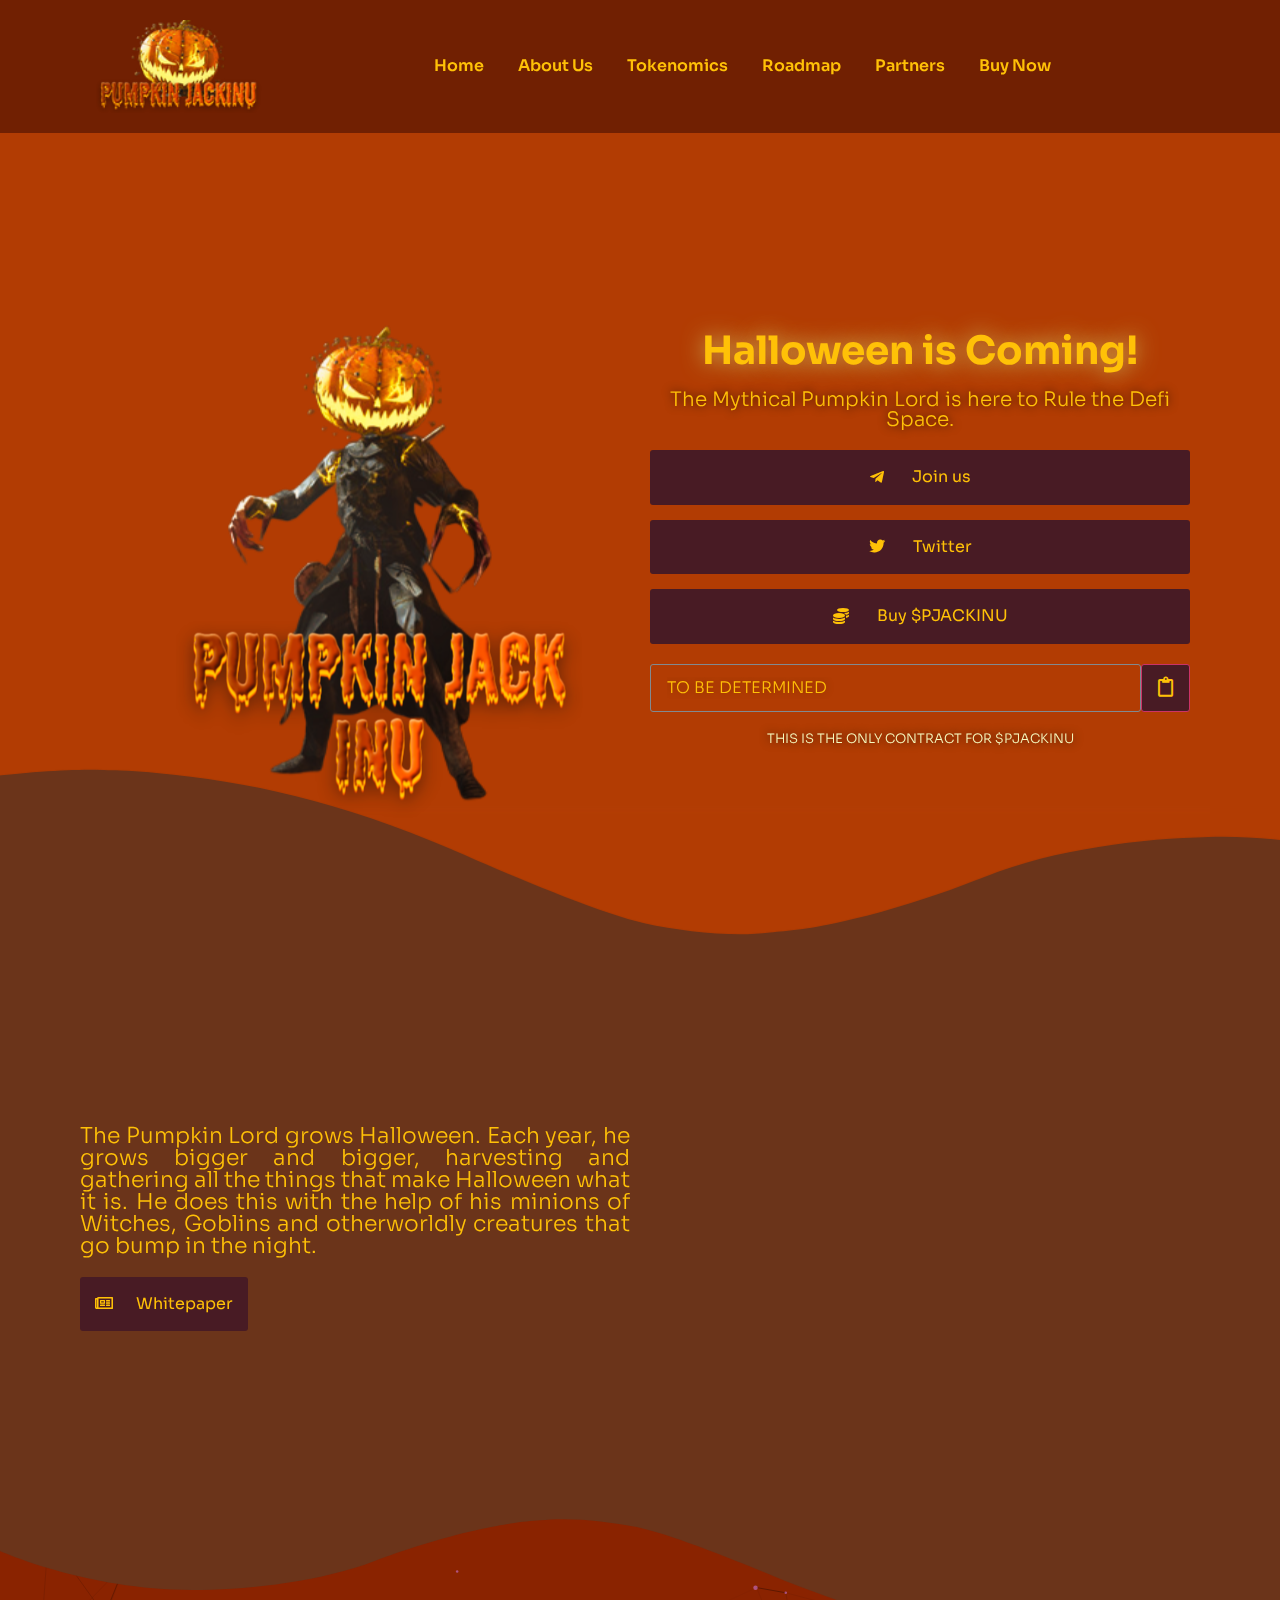
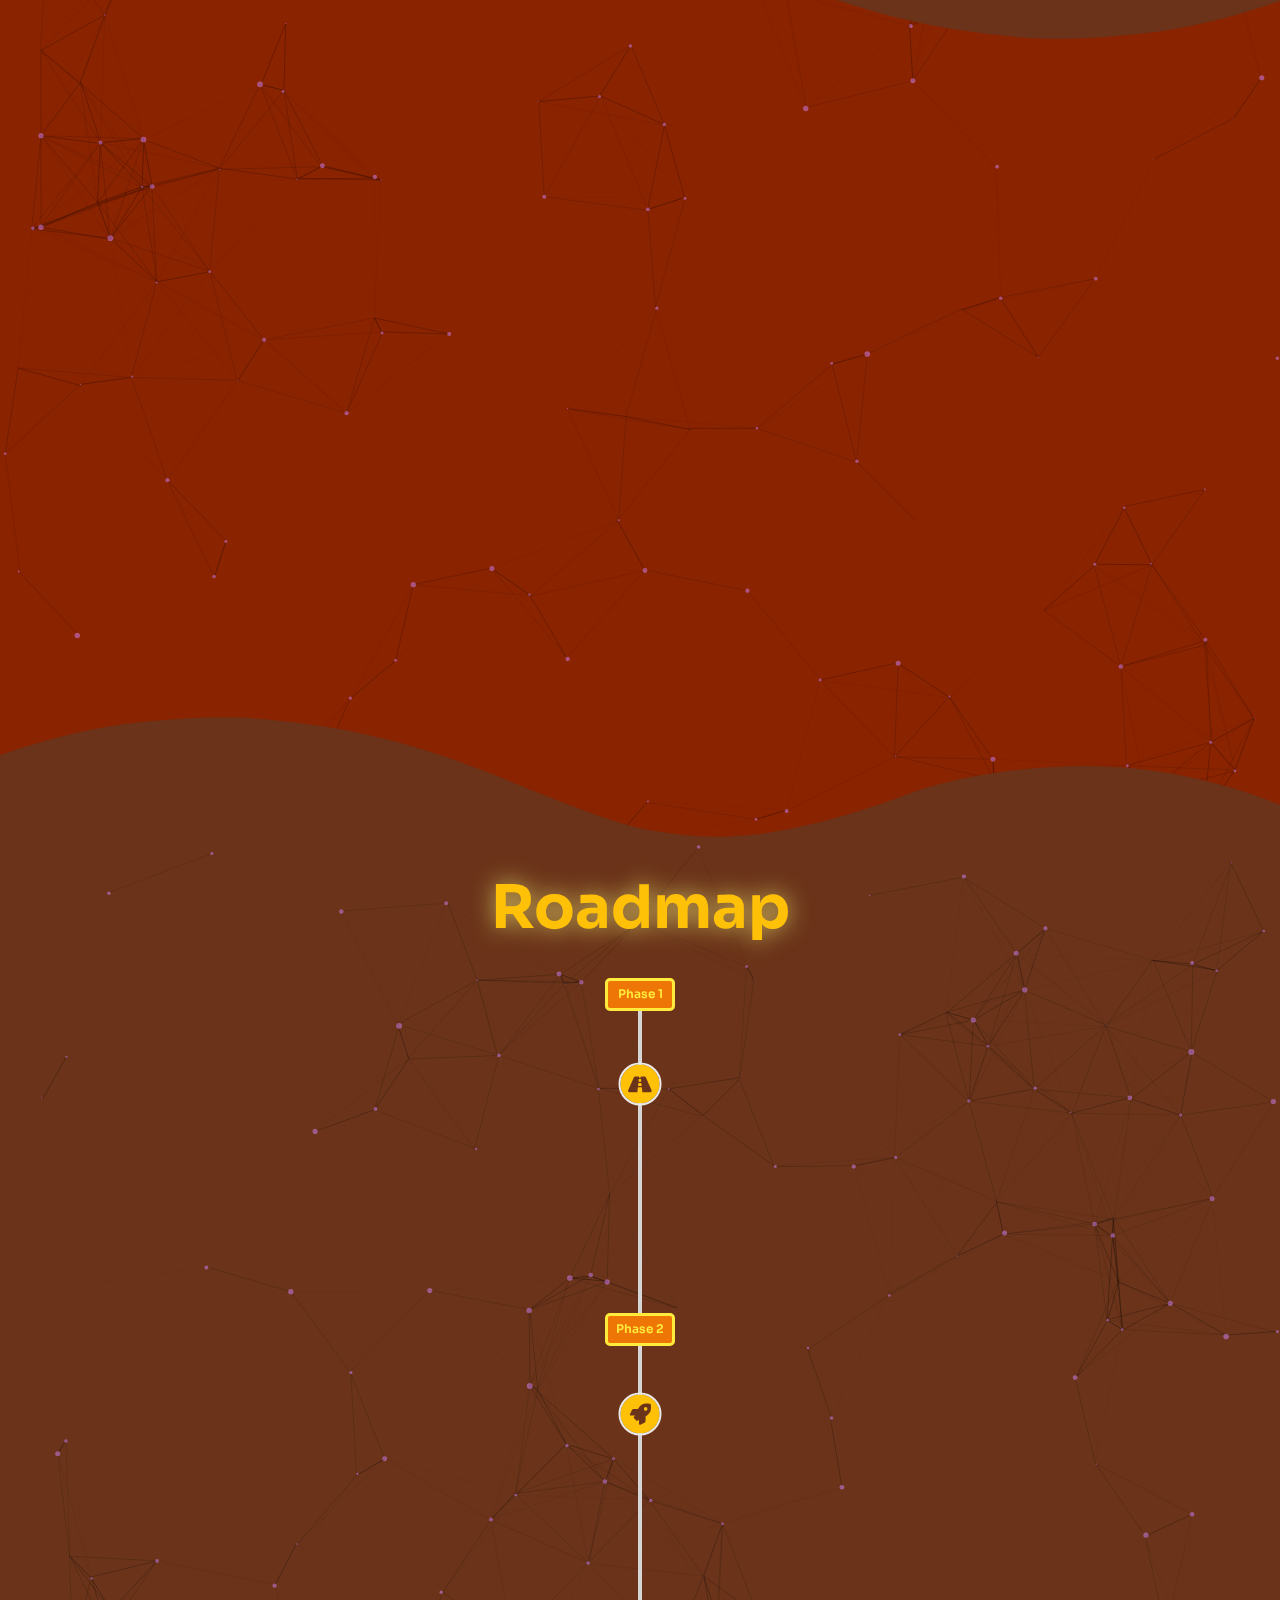
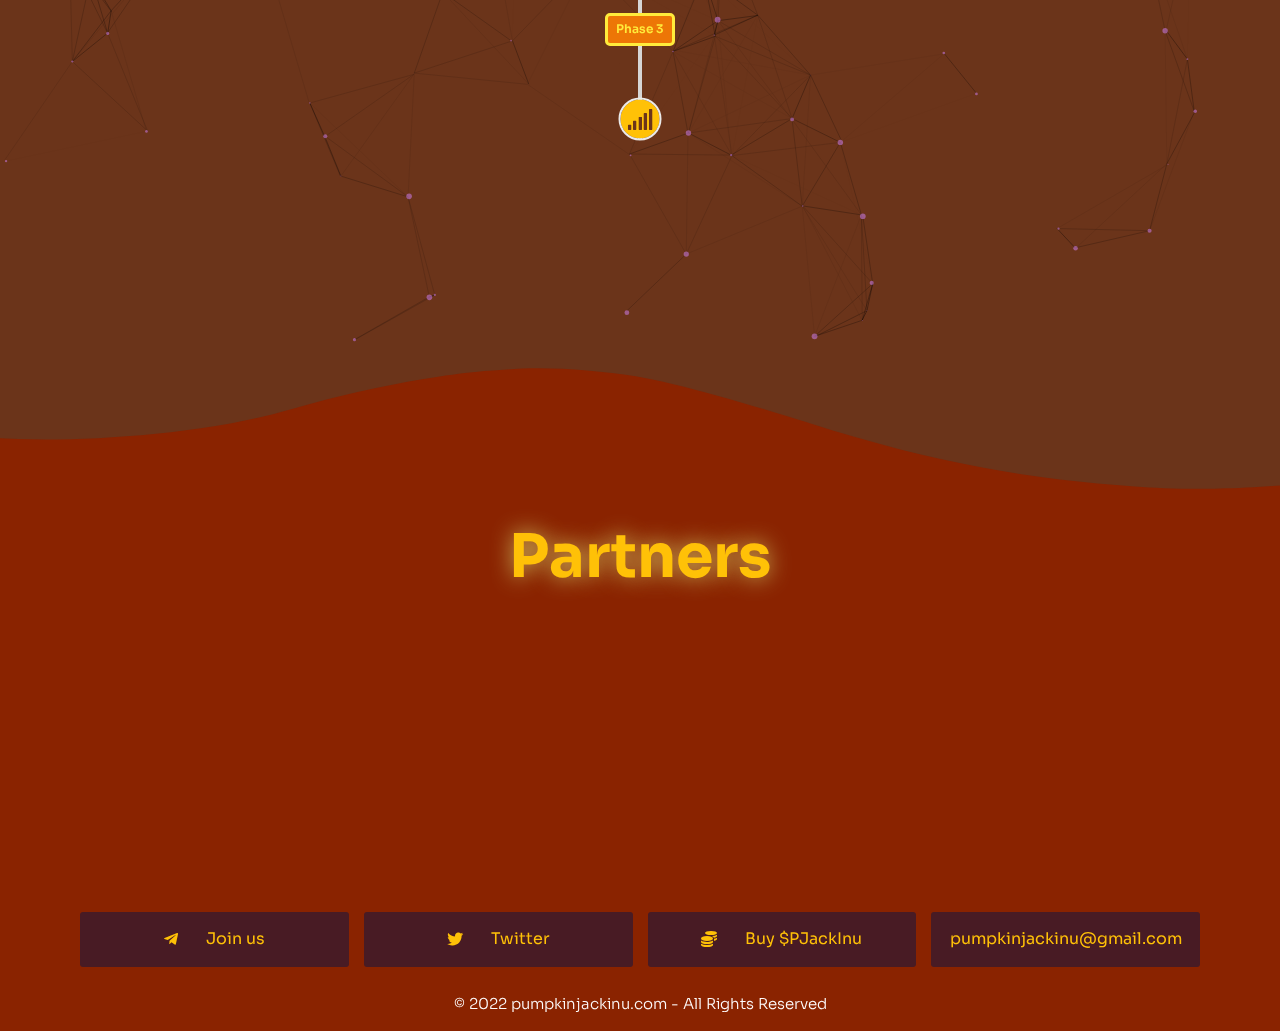
==== index.html @ 6a772286 "initial commit" ====
<!DOCTYPE html>
<html lang="en-US">
<meta
    http-equiv="content-type"
    content="text/html;charset=UTF-8"
  />
  <head>
    <meta charset="UTF-8" />
    <meta name="viewport" content="width=device-width, initial-scale=1" />
    <link rel="profile" href="https://gmpg.org/xfn/11" />
    <title>Only Inu &#8211; The Only Inu On The BSC Network</title>
    <meta name="robots" content="max-image-preview:large" />
    <link rel="dns-prefetch" href="index.html" />
    <link rel="dns-prefetch" href="http://s.w.org/" />
    <link
      rel="alternate"
      type="application/rss+xml"
      title="Only Inu &raquo; Feed"
      href="feed/index.html"
    />
    <link
      rel="alternate"
      type="application/rss+xml"
      title="Only Inu &raquo; Comments Feed"
      href="comments/feed/index.html"
    />
    <script>
      window._wpemojiSettings = {"baseUrl":"https:\/\/s.w.org\/images\/core\/emoji\/14.0.0\/72x72\/","ext":".png","svgUrl":"https:\/\/s.w.org\/images\/core\/emoji\/14.0.0\/svg\/","svgExt":".svg","source":{"concatemoji":"http:\/\/pumpkinjackinu.com\/wp-includes\/js\/wp-emoji-release.min.js?ver=6.0.2"}};
      /*! This file is auto-generated */
      !function(e,a,t){var n,r,o,i=a.createElement("canvas"),p=i.getContext&&i.getContext("2d");function s(e,t){var a=String.fromCharCode,e=(p.clearRect(0,0,i.width,i.height),p.fillText(a.apply(this,e),0,0),i.toDataURL());return p.clearRect(0,0,i.width,i.height),p.fillText(a.apply(this,t),0,0),e===i.toDataURL()}function c(e){var t=a.createElement("script");t.src=e,t.defer=t.type="text/javascript",a.getElementsByTagName("head")[0].appendChild(t)}for(o=Array("flag","emoji"),t.supports={everything:!0,everythingExceptFlag:!0},r=0;r<o.length;r++)t.supports[o[r]]=function(e){if(!p||!p.fillText)return!1;switch(p.textBaseline="top",p.font="600 32px Arial",e){case"flag":return s([127987,65039,8205,9895,65039],[127987,65039,8203,9895,65039])?!1:!s([55356,56826,55356,56819],[55356,56826,8203,55356,56819])&&!s([55356,57332,56128,56423,56128,56418,56128,56421,56128,56430,56128,56423,56128,56447],[55356,57332,8203,56128,56423,8203,56128,56418,8203,56128,56421,8203,56128,56430,8203,56128,56423,8203,56128,56447]);case"emoji":return!s([129777,127995,8205,129778,127999],[129777,127995,8203,129778,127999])}return!1}(o[r]),t.supports.everything=t.supports.everything&&t.supports[o[r]],"flag"!==o[r]&&(t.supports.everythingExceptFlag=t.supports.everythingExceptFlag&&t.supports[o[r]]);t.supports.everythingExceptFlag=t.supports.everythingExceptFlag&&!t.supports.flag,t.DOMReady=!1,t.readyCallback=function(){t.DOMReady=!0},t.supports.everything||(n=function(){t.readyCallback()},a.addEventListener?(a.addEventListener("DOMContentLoaded",n,!1),e.addEventListener("load",n,!1)):(e.attachEvent("onload",n),a.attachEvent("onreadystatechange",function(){"complete"===a.readyState&&t.readyCallback()})),(e=t.source||{}).concatemoji?c(e.concatemoji):e.wpemoji&&e.twemoji&&(c(e.twemoji),c(e.wpemoji)))}(window,document,window._wpemojiSettings);
    </script>
    <style>
      img.wp-smiley,
      img.emoji {
      	display: inline !important;
      	border: none !important;
      	box-shadow: none !important;
      	height: 1em !important;
      	width: 1em !important;
      	margin: 0 0.07em !important;
      	vertical-align: -0.1em !important;
      	background: none !important;
      	padding: 0 !important;
      }
    </style>
    <link
      rel="stylesheet"
      id="bdt-uikit-css"
      href="wp-content/plugins/bdthemes-element-pack-lite/assets/css/bdt-uikit2916.css?ver=3.13.1"
      media="all"
    />
    <link
      rel="stylesheet"
      id="ep-helper-css"
      href="wp-content/plugins/bdthemes-element-pack-lite/assets/css/ep-helper268f.css?ver=4.5.0"
      media="all"
    />
    <link
      rel="stylesheet"
      id="wp-block-library-css"
      href="wp-includes/css/dist/block-library/style.min5b21.css?ver=6.0.2"
      media="all"
    />
    <style id="global-styles-inline-css">
      body {--wp--preset--color--black: #000000;--wp--preset--color--cyan-bluish-gray: #abb8c3;--wp--preset--color--white: #ffffff;--wp--preset--color--pale-pink: #f78da7;--wp--preset--color--vivid-red: #cf2e2e;--wp--preset--color--luminous-vivid-orange: #ff6900;--wp--preset--color--luminous-vivid-amber: #fcb900;--wp--preset--color--light-green-cyan: #7bdcb5;--wp--preset--color--vivid-green-cyan: #00d084;--wp--preset--color--pale-cyan-blue: #8ed1fc;--wp--preset--color--vivid-cyan-blue: #0693e3;--wp--preset--color--vivid-purple: #9b51e0;--wp--preset--gradient--vivid-cyan-blue-to-vivid-purple: linear-gradient(135deg,rgba(6,147,227,1) 0%,rgb(155,81,224) 100%);--wp--preset--gradient--light-green-cyan-to-vivid-green-cyan: linear-gradient(135deg,rgb(122,220,180) 0%,rgb(0,208,130) 100%);--wp--preset--gradient--luminous-vivid-amber-to-luminous-vivid-orange: linear-gradient(135deg,rgba(252,185,0,1) 0%,rgba(255,105,0,1) 100%);--wp--preset--gradient--luminous-vivid-orange-to-vivid-red: linear-gradient(135deg,rgba(255,105,0,1) 0%,rgb(207,46,46) 100%);--wp--preset--gradient--very-light-gray-to-cyan-bluish-gray: linear-gradient(135deg,rgb(238,238,238) 0%,rgb(169,184,195) 100%);--wp--preset--gradient--cool-to-warm-spectrum: linear-gradient(135deg,rgb(74,234,220) 0%,rgb(151,120,209) 20%,rgb(207,42,186) 40%,rgb(238,44,130) 60%,rgb(251,105,98) 80%,rgb(254,248,76) 100%);--wp--preset--gradient--blush-light-purple: linear-gradient(135deg,rgb(255,206,236) 0%,rgb(152,150,240) 100%);--wp--preset--gradient--blush-bordeaux: linear-gradient(135deg,rgb(254,205,165) 0%,rgb(254,45,45) 50%,rgb(107,0,62) 100%);--wp--preset--gradient--luminous-dusk: linear-gradient(135deg,rgb(255,203,112) 0%,rgb(199,81,192) 50%,rgb(65,88,208) 100%);--wp--preset--gradient--pale-ocean: linear-gradient(135deg,rgb(255,245,203) 0%,rgb(182,227,212) 50%,rgb(51,167,181) 100%);--wp--preset--gradient--electric-grass: linear-gradient(135deg,rgb(202,248,128) 0%,rgb(113,206,126) 100%);--wp--preset--gradient--midnight: linear-gradient(135deg,rgb(2,3,129) 0%,rgb(40,116,252) 100%);--wp--preset--duotone--dark-grayscale: url('#wp-duotone-dark-grayscale');--wp--preset--duotone--grayscale: url('#wp-duotone-grayscale');--wp--preset--duotone--purple-yellow: url('#wp-duotone-purple-yellow');--wp--preset--duotone--blue-red: url('#wp-duotone-blue-red');--wp--preset--duotone--midnight: url('#wp-duotone-midnight');--wp--preset--duotone--magenta-yellow: url('#wp-duotone-magenta-yellow');--wp--preset--duotone--purple-green: url('#wp-duotone-purple-green');--wp--preset--duotone--blue-orange: url('#wp-duotone-blue-orange');--wp--preset--font-size--small: 13px;--wp--preset--font-size--medium: 20px;--wp--preset--font-size--large: 36px;--wp--preset--font-size--x-large: 42px;}.has-black-color{color: var(--wp--preset--color--black) !important;}.has-cyan-bluish-gray-color{color: var(--wp--preset--color--cyan-bluish-gray) !important;}.has-white-color{color: var(--wp--preset--color--white) !important;}.has-pale-pink-color{color: var(--wp--preset--color--pale-pink) !important;}.has-vivid-red-color{color: var(--wp--preset--color--vivid-red) !important;}.has-luminous-vivid-orange-color{color: var(--wp--preset--color--luminous-vivid-orange) !important;}.has-luminous-vivid-amber-color{color: var(--wp--preset--color--luminous-vivid-amber) !important;}.has-light-green-cyan-color{color: var(--wp--preset--color--light-green-cyan) !important;}.has-vivid-green-cyan-color{color: var(--wp--preset--color--vivid-green-cyan) !important;}.has-pale-cyan-blue-color{color: var(--wp--preset--color--pale-cyan-blue) !important;}.has-vivid-cyan-blue-color{color: var(--wp--preset--color--vivid-cyan-blue) !important;}.has-vivid-purple-color{color: var(--wp--preset--color--vivid-purple) !important;}.has-black-background-color{background-color: var(--wp--preset--color--black) !important;}.has-cyan-bluish-gray-background-color{background-color: var(--wp--preset--color--cyan-bluish-gray) !important;}.has-white-background-color{background-color: var(--wp--preset--color--white) !important;}.has-pale-pink-background-color{background-color: var(--wp--preset--color--pale-pink) !important;}.has-vivid-red-background-color{background-color: var(--wp--preset--color--vivid-red) !important;}.has-luminous-vivid-orange-background-color{background-color: var(--wp--preset--color--luminous-vivid-orange) !important;}.has-luminous-vivid-amber-background-color{background-color: var(--wp--preset--color--luminous-vivid-amber) !important;}.has-light-green-cyan-background-color{background-color: var(--wp--preset--color--light-green-cyan) !important;}.has-vivid-green-cyan-background-color{background-color: var(--wp--preset--color--vivid-green-cyan) !important;}.has-pale-cyan-blue-background-color{background-color: var(--wp--preset--color--pale-cyan-blue) !important;}.has-vivid-cyan-blue-background-color{background-color: var(--wp--preset--color--vivid-cyan-blue) !important;}.has-vivid-purple-background-color{background-color: var(--wp--preset--color--vivid-purple) !important;}.has-black-border-color{border-color: var(--wp--preset--color--black) !important;}.has-cyan-bluish-gray-border-color{border-color: var(--wp--preset--color--cyan-bluish-gray) !important;}.has-white-border-color{border-color: var(--wp--preset--color--white) !important;}.has-pale-pink-border-color{border-color: var(--wp--preset--color--pale-pink) !important;}.has-vivid-red-border-color{border-color: var(--wp--preset--color--vivid-red) !important;}.has-luminous-vivid-orange-border-color{border-color: var(--wp--preset--color--luminous-vivid-orange) !important;}.has-luminous-vivid-amber-border-color{border-color: var(--wp--preset--color--luminous-vivid-amber) !important;}.has-light-green-cyan-border-color{border-color: var(--wp--preset--color--light-green-cyan) !important;}.has-vivid-green-cyan-border-color{border-color: var(--wp--preset--color--vivid-green-cyan) !important;}.has-pale-cyan-blue-border-color{border-color: var(--wp--preset--color--pale-cyan-blue) !important;}.has-vivid-cyan-blue-border-color{border-color: var(--wp--preset--color--vivid-cyan-blue) !important;}.has-vivid-purple-border-color{border-color: var(--wp--preset--color--vivid-purple) !important;}.has-vivid-cyan-blue-to-vivid-purple-gradient-background{background: var(--wp--preset--gradient--vivid-cyan-blue-to-vivid-purple) !important;}.has-light-green-cyan-to-vivid-green-cyan-gradient-background{background: var(--wp--preset--gradient--light-green-cyan-to-vivid-green-cyan) !important;}.has-luminous-vivid-amber-to-luminous-vivid-orange-gradient-background{background: var(--wp--preset--gradient--luminous-vivid-amber-to-luminous-vivid-orange) !important;}.has-luminous-vivid-orange-to-vivid-red-gradient-background{background: var(--wp--preset--gradient--luminous-vivid-orange-to-vivid-red) !important;}.has-very-light-gray-to-cyan-bluish-gray-gradient-background{background: var(--wp--preset--gradient--very-light-gray-to-cyan-bluish-gray) !important;}.has-cool-to-warm-spectrum-gradient-background{background: var(--wp--preset--gradient--cool-to-warm-spectrum) !important;}.has-blush-light-purple-gradient-background{background: var(--wp--preset--gradient--blush-light-purple) !important;}.has-blush-bordeaux-gradient-background{background: var(--wp--preset--gradient--blush-bordeaux) !important;}.has-luminous-dusk-gradient-background{background: var(--wp--preset--gradient--luminous-dusk) !important;}.has-pale-ocean-gradient-background{background: var(--wp--preset--gradient--pale-ocean) !important;}.has-electric-grass-gradient-background{background: var(--wp--preset--gradient--electric-grass) !important;}.has-midnight-gradient-background{background: var(--wp--preset--gradient--midnight) !important;}.has-small-font-size{font-size: var(--wp--preset--font-size--small) !important;}.has-medium-font-size{font-size: var(--wp--preset--font-size--medium) !important;}.has-large-font-size{font-size: var(--wp--preset--font-size--large) !important;}.has-x-large-font-size{font-size: var(--wp--preset--font-size--x-large) !important;}
    </style>
    <link
      rel="stylesheet"
      id="hello-elementor-theme-style-css"
      href="wp-content/themes/hello-elementor/theme.minc141.css?ver=2.6.1"
      media="all"
    />
    <link
      rel="stylesheet"
      id="elementor-frontend-css"
      href="wp-content/plugins/elementor/assets/css/frontend-lite.min3621.css?ver=3.7.8"
      media="all"
    />
    <link
      rel="stylesheet"
      id="eael-general-css"
      href="wp-content/plugins/essential-addons-for-elementor-lite/assets/front-end/css/view/general.min9dff.css?ver=5.3.2"
      media="all"
    />
    <link
      rel="stylesheet"
      id="eael-28-css"
      href="wp-content/uploads/essential-addons-elementor/eael-2896fa.css?ver=1665211655"
      media="all"
    />
    <link
      rel="stylesheet"
      id="elementor-icons-css"
      href="wp-content/plugins/elementor/assets/lib/eicons/css/elementor-icons.min91ce.css?ver=5.16.0"
      media="all"
    />
    <style id="elementor-icons-inline-css">

      .elementor-add-new-section .elementor-add-templately-promo-button{
                background-color: #5d4fff;
                background-image: url(wp-content/plugins/essential-addons-for-elementor-lite/assets/admin/images/templately/logo-icon.svg);
                background-repeat: no-repeat;
                background-position: center center;
                margin-left: 5px;
                position: relative;
                bottom: 5px;
            }

      .elementor-add-new-section .elementor-add-templately-promo-button{
                background-color: #5d4fff;
                background-image: url(wp-content/plugins/essential-addons-for-elementor-lite/assets/admin/images/templately/logo-icon.svg);
                background-repeat: no-repeat;
                background-position: center center;
                margin-left: 5px;
                position: relative;
                bottom: 5px;
            }
    </style>
    <link
      rel="stylesheet"
      id="elementor-post-5-css"
      href="wp-content/uploads/elementor/css/post-5fc7d.css?ver=1665207845"
      media="all"
    />
    <link
      rel="stylesheet"
      id="elementor-pro-css"
      href="wp-content/plugins/elementor-pro/assets/css/frontend-lite.minac9e.css?ver=3.7.7"
      media="all"
    />
    <link
      rel="stylesheet"
      id="elementor-global-css"
      href="wp-content/uploads/elementor/css/globalfaf0.css?ver=1665207846"
      media="all"
    />
    <link
      rel="stylesheet"
      id="elementor-post-28-css"
      href="wp-content/uploads/elementor/css/post-284cd5.css?ver=1665211677"
      media="all"
    />
    <link
      rel="stylesheet"
      id="hello-elementor-css"
      href="wp-content/themes/hello-elementor/style.minc141.css?ver=2.6.1"
      media="all"
    />
    <link
      rel="stylesheet"
      id="wpr-text-animations-css-css"
      href="wp-content/plugins/royal-elementor-addons/assets/css/lib/animations/text-animations.min8153.css?ver=1.3.49"
      media="all"
    />
    <link
      rel="stylesheet"
      id="wpr-addons-css-css"
      href="wp-content/plugins/royal-elementor-addons/assets/css/frontend.min8153.css?ver=1.3.49"
      media="all"
    />
    <link
      rel="stylesheet"
      id="font-awesome-5-all-css"
      href="wp-content/plugins/elementor/assets/lib/font-awesome/css/all.min9dff.css?ver=5.3.2"
      media="all"
    />
    <link
      rel="stylesheet"
      id="google-fonts-1-css"
      href="https://fonts.googleapis.com/css?family=Roboto%3A100%2C100italic%2C200%2C200italic%2C300%2C300italic%2C400%2C400italic%2C500%2C500italic%2C600%2C600italic%2C700%2C700italic%2C800%2C800italic%2C900%2C900italic%7CRoboto+Slab%3A100%2C100italic%2C200%2C200italic%2C300%2C300italic%2C400%2C400italic%2C500%2C500italic%2C600%2C600italic%2C700%2C700italic%2C800%2C800italic%2C900%2C900italic%7CSora%3A100%2C100italic%2C200%2C200italic%2C300%2C300italic%2C400%2C400italic%2C500%2C500italic%2C600%2C600italic%2C700%2C700italic%2C800%2C800italic%2C900%2C900italic&amp;display=auto&amp;ver=6.0.2"
      media="all"
    />
    <link
      rel="stylesheet"
      id="elementor-icons-shared-0-css"
      href="wp-content/plugins/elementor/assets/lib/font-awesome/css/fontawesome.min52d5.css?ver=5.15.3"
      media="all"
    />
    <link
      rel="stylesheet"
      id="elementor-icons-fa-brands-css"
      href="wp-content/plugins/elementor/assets/lib/font-awesome/css/brands.min52d5.css?ver=5.15.3"
      media="all"
    />
    <link
      rel="stylesheet"
      id="elementor-icons-fa-solid-css"
      href="wp-content/plugins/elementor/assets/lib/font-awesome/css/solid.min52d5.css?ver=5.15.3"
      media="all"
    />
    <link
      rel="stylesheet"
      id="elementor-icons-fa-regular-css"
      href="wp-content/plugins/elementor/assets/lib/font-awesome/css/regular.min52d5.css?ver=5.15.3"
      media="all"
    />
    <script
      src="wp-includes/js/jquery/jquery.minaf6c.js?ver=3.6.0"
      id="jquery-core-js"
    ></script>
    <script
      src="wp-includes/js/jquery/jquery-migrate.mind617.js?ver=3.3.2"
      id="jquery-migrate-js"
    ></script>
    <link rel="https://api.w.org/" href="wp-json/index.html" />
    <link
      rel="alternate"
      type="application/json"
      href="wp-json/wp/v2/pages/28.json"
    />
    <link
      rel="EditURI"
      type="application/rsd+xml"
      title="RSD"
      href="xmlrpc0db0.php?rsd"
    />
    <link
      rel="wlwmanifest"
      type="application/wlwmanifest+xml"
      href="wp-includes/wlwmanifest.xml"
    />
    <meta name="generator" content="WordPress 6.0.2" />
    <link rel="canonical" href="index.html" />
    <link rel="shortlink" href="index.html" />
    <link
      rel="alternate"
      type="application/json+oembed"
      href="wp-json/oembed/1.0/embedce38.json?url=http%3A%2F%2Fpumpkinjackinu.com%2F"
    />
    <link
      rel="alternate"
      type="text/xml+oembed"
      href="wp-json/oembed/1.0/embedbe88?url=http%3A%2F%2Fpumpkinjackinu.com%2F&amp;format=xml"
    />
    <link
      rel="icon"
      href="wp-content/uploads/2022/10/512x512_logo-150x150.webp"
      sizes="32x32"
    />
    <link
      rel="icon"
      href="wp-content/uploads/2022/10/512x512_logo-300x300.webp"
      sizes="192x192"
    />
    <link
      rel="apple-touch-icon"
      href="wp-content/uploads/2022/10/512x512_logo-300x300.webp"
    />
    <meta
      name="msapplication-TileImage"
      content="wp-content/uploads/2022/10/512x512_logo-300x300.webp"
    />
    <style id="wpr_lightbox_styles">
               .lg-backdrop {
                   background-color: rgba(0,0,0,0.6) !important;
               }
               .lg-toolbar,
               .lg-dropdown {
                   background-color: rgba(0,0,0,0.8) !important;
               }
      .lg-dropdown:after {
      	border-bottom-color: rgba(0,0,0,0.8) !important;
      }
               .lg-sub-html {
                   background-color: rgba(0,0,0,0.8) !important;
               }
               .lg-thumb-outer,
               .lg-progress-bar {
                   background-color: #444444 !important;
               }
               .lg-progress {
                   background-color: #a90707 !important;
               }
               .lg-icon {
               	color: #efefef !important;
               	font-size: 20px !important;
               }
               .lg-icon.lg-toogle-thumb {
               	font-size: 24px !important;
               }
               .lg-icon:hover,
               .lg-dropdown-text:hover {
               	color: #ffffff !important;
               }
               .lg-sub-html,
               .lg-dropdown-text {
               	color: #efefef !important;
               	font-size: 14px !important;
               }
               #lg-counter {
               	color: #efefef !important;
               	font-size: 14px !important;
               }
               .lg-prev,
               .lg-next {
               	font-size: 35px !important;
               }

               /* Defaults */
      .lg-icon {
        background-color: transparent !important;
      }

      #lg-counter {
        opacity: 0.9;
      }

      .lg-thumb-outer {
        padding: 0 10px;
      }

      .lg-thumb-item {
        border-radius: 0 !important;
        border: none !important;
        opacity: 0.5;
      }

      .lg-thumb-item.active {
      	opacity: 1;
      	/* oncontextmenu="return false;" */
      }
    </style>
  </head>

  <body
    class="home page-template-default page page-id-28 wp-custom-logo elementor-default elementor-kit-5 elementor-page elementor-page-28 "
  >
    <svg
      xmlns="http://www.w3.org/2000/svg"
      viewBox="0 0 0 0"
      width="0"
      height="0"
      focusable="false"
      role="none"
      style="visibility: hidden; position: absolute; left: -9999px; overflow: hidden;"
    >
      <defs>
        <filter id="wp-duotone-dark-grayscale">
          <feColorMatrix
            color-interpolation-filters="sRGB"
            type="matrix"
            values=" .299 .587 .114 0 0 .299 .587 .114 0 0 .299 .587 .114 0 0 .299 .587 .114 0 0 "
          />
          <feComponentTransfer color-interpolation-filters="sRGB">
            <feFuncR type="table" tableValues="0 0.49803921568627" />
            <feFuncG type="table" tableValues="0 0.49803921568627" />
            <feFuncB type="table" tableValues="0 0.49803921568627" />
            <feFuncA type="table" tableValues="1 1" />
          </feComponentTransfer>
          <feComposite in2="SourceGraphic" operator="in" />
        </filter>
      </defs></svg
    ><svg
      xmlns="http://www.w3.org/2000/svg"
      viewBox="0 0 0 0"
      width="0"
      height="0"
      focusable="false"
      role="none"
      style="visibility: hidden; position: absolute; left: -9999px; overflow: hidden;"
    >
      <defs>
        <filter id="wp-duotone-grayscale">
          <feColorMatrix
            color-interpolation-filters="sRGB"
            type="matrix"
            values=" .299 .587 .114 0 0 .299 .587 .114 0 0 .299 .587 .114 0 0 .299 .587 .114 0 0 "
          />
          <feComponentTransfer color-interpolation-filters="sRGB">
            <feFuncR type="table" tableValues="0 1" />
            <feFuncG type="table" tableValues="0 1" />
            <feFuncB type="table" tableValues="0 1" />
            <feFuncA type="table" tableValues="1 1" />
          </feComponentTransfer>
          <feComposite in2="SourceGraphic" operator="in" />
        </filter>
      </defs></svg
    ><svg
      xmlns="http://www.w3.org/2000/svg"
      viewBox="0 0 0 0"
      width="0"
      height="0"
      focusable="false"
      role="none"
      style="visibility: hidden; position: absolute; left: -9999px; overflow: hidden;"
    >
      <defs>
        <filter id="wp-duotone-purple-yellow">
          <feColorMatrix
            color-interpolation-filters="sRGB"
            type="matrix"
            values=" .299 .587 .114 0 0 .299 .587 .114 0 0 .299 .587 .114 0 0 .299 .587 .114 0 0 "
          />
          <feComponentTransfer color-interpolation-filters="sRGB">
            <feFuncR
              type="table"
              tableValues="0.54901960784314 0.98823529411765"
            />
            <feFuncG type="table" tableValues="0 1" />
            <feFuncB
              type="table"
              tableValues="0.71764705882353 0.25490196078431"
            />
            <feFuncA type="table" tableValues="1 1" />
          </feComponentTransfer>
          <feComposite in2="SourceGraphic" operator="in" />
        </filter>
      </defs></svg
    ><svg
      xmlns="http://www.w3.org/2000/svg"
      viewBox="0 0 0 0"
      width="0"
      height="0"
      focusable="false"
      role="none"
      style="visibility: hidden; position: absolute; left: -9999px; overflow: hidden;"
    >
      <defs>
        <filter id="wp-duotone-blue-red">
          <feColorMatrix
            color-interpolation-filters="sRGB"
            type="matrix"
            values=" .299 .587 .114 0 0 .299 .587 .114 0 0 .299 .587 .114 0 0 .299 .587 .114 0 0 "
          />
          <feComponentTransfer color-interpolation-filters="sRGB">
            <feFuncR type="table" tableValues="0 1" />
            <feFuncG type="table" tableValues="0 0.27843137254902" />
            <feFuncB
              type="table"
              tableValues="0.5921568627451 0.27843137254902"
            />
            <feFuncA type="table" tableValues="1 1" />
          </feComponentTransfer>
          <feComposite in2="SourceGraphic" operator="in" />
        </filter>
      </defs></svg
    ><svg
      xmlns="http://www.w3.org/2000/svg"
      viewBox="0 0 0 0"
      width="0"
      height="0"
      focusable="false"
      role="none"
      style="visibility: hidden; position: absolute; left: -9999px; overflow: hidden;"
    >
      <defs>
        <filter id="wp-duotone-midnight">
          <feColorMatrix
            color-interpolation-filters="sRGB"
            type="matrix"
            values=" .299 .587 .114 0 0 .299 .587 .114 0 0 .299 .587 .114 0 0 .299 .587 .114 0 0 "
          />
          <feComponentTransfer color-interpolation-filters="sRGB">
            <feFuncR type="table" tableValues="0 0" />
            <feFuncG type="table" tableValues="0 0.64705882352941" />
            <feFuncB type="table" tableValues="0 1" />
            <feFuncA type="table" tableValues="1 1" />
          </feComponentTransfer>
          <feComposite in2="SourceGraphic" operator="in" />
        </filter>
      </defs></svg
    ><svg
      xmlns="http://www.w3.org/2000/svg"
      viewBox="0 0 0 0"
      width="0"
      height="0"
      focusable="false"
      role="none"
      style="visibility: hidden; position: absolute; left: -9999px; overflow: hidden;"
    >
      <defs>
        <filter id="wp-duotone-magenta-yellow">
          <feColorMatrix
            color-interpolation-filters="sRGB"
            type="matrix"
            values=" .299 .587 .114 0 0 .299 .587 .114 0 0 .299 .587 .114 0 0 .299 .587 .114 0 0 "
          />
          <feComponentTransfer color-interpolation-filters="sRGB">
            <feFuncR type="table" tableValues="0.78039215686275 1" />
            <feFuncG type="table" tableValues="0 0.94901960784314" />
            <feFuncB
              type="table"
              tableValues="0.35294117647059 0.47058823529412"
            />
            <feFuncA type="table" tableValues="1 1" />
          </feComponentTransfer>
          <feComposite in2="SourceGraphic" operator="in" />
        </filter>
      </defs></svg
    ><svg
      xmlns="http://www.w3.org/2000/svg"
      viewBox="0 0 0 0"
      width="0"
      height="0"
      focusable="false"
      role="none"
      style="visibility: hidden; position: absolute; left: -9999px; overflow: hidden;"
    >
      <defs>
        <filter id="wp-duotone-purple-green">
          <feColorMatrix
            color-interpolation-filters="sRGB"
            type="matrix"
            values=" .299 .587 .114 0 0 .299 .587 .114 0 0 .299 .587 .114 0 0 .299 .587 .114 0 0 "
          />
          <feComponentTransfer color-interpolation-filters="sRGB">
            <feFuncR
              type="table"
              tableValues="0.65098039215686 0.40392156862745"
            />
            <feFuncG type="table" tableValues="0 1" />
            <feFuncB type="table" tableValues="0.44705882352941 0.4" />
            <feFuncA type="table" tableValues="1 1" />
          </feComponentTransfer>
          <feComposite in2="SourceGraphic" operator="in" />
        </filter>
      </defs></svg
    ><svg
      xmlns="http://www.w3.org/2000/svg"
      viewBox="0 0 0 0"
      width="0"
      height="0"
      focusable="false"
      role="none"
      style="visibility: hidden; position: absolute; left: -9999px; overflow: hidden;"
    >
      <defs>
        <filter id="wp-duotone-blue-orange">
          <feColorMatrix
            color-interpolation-filters="sRGB"
            type="matrix"
            values=" .299 .587 .114 0 0 .299 .587 .114 0 0 .299 .587 .114 0 0 .299 .587 .114 0 0 "
          />
          <feComponentTransfer color-interpolation-filters="sRGB">
            <feFuncR type="table" tableValues="0.098039215686275 1" />
            <feFuncG type="table" tableValues="0 0.66274509803922" />
            <feFuncB
              type="table"
              tableValues="0.84705882352941 0.41960784313725"
            />
            <feFuncA type="table" tableValues="1 1" />
          </feComponentTransfer>
          <feComposite in2="SourceGraphic" operator="in" />
        </filter>
      </defs>
    </svg>
    <a class="skip-link screen-reader-text" href="#content"> Skip to content</a>

    <main
      id="content"
      class="site-main post-28 page type-page status-publish hentry"
      role="main"
    >
      <div class="page-content">
        <div
          data-elementor-type="wp-page"
          data-elementor-id="28"
          class="elementor elementor-28"
        >
          <section
            class="elementor-section elementor-top-section elementor-element elementor-element-58e9a93 elementor-section-boxed elementor-section-height-default elementor-section-height-default wpr-particle-no wpr-jarallax-no wpr-parallax-no wpr-sticky-section-no"
            data-id="58e9a93"
            data-element_type="section"
            data-settings='{"sticky":"top","sticky_on":["desktop","tablet","mobile"],"sticky_offset":0,"sticky_effects_offset":0}'
          >
            <div class="elementor-background-overlay"></div>
            <div class="elementor-container elementor-column-gap-default">
              <div
                class="elementor-column elementor-col-100 elementor-top-column elementor-element elementor-element-9275b81 bdt-backdrop-filter-yes"
                data-id="9275b81"
                data-element_type="column"
              >
                <div class="elementor-widget-wrap elementor-element-populated">
                  <section
                    class="elementor-section elementor-inner-section elementor-element elementor-element-851c4a4 elementor-section-boxed elementor-section-height-default elementor-section-height-default wpr-particle-no wpr-jarallax-no wpr-parallax-no wpr-sticky-section-no"
                    data-id="851c4a4"
                    data-element_type="section"
                  >
                    <div
                      class="elementor-container elementor-column-gap-default"
                    >
                      <div
                        class="elementor-column elementor-col-50 elementor-inner-column elementor-element elementor-element-dd8a50e"
                        data-id="dd8a50e"
                        data-element_type="column"
                      >
                        <div
                          class="elementor-widget-wrap elementor-element-populated"
                        >
                          <div
                            class="elementor-element elementor-element-15b4889 elementor-widget elementor-widget-heading"
                            data-id="15b4889"
                            data-element_type="widget"
                            data-widget_type="heading.default"
                          >
                            <div class="elementor-widget-container">
                              <style>
                                /*! elementor - v3.7.8 - 02-10-2022 */
                                .elementor-heading-title{padding:0;margin:0;line-height:1}.elementor-widget-heading .elementor-heading-title[class*=elementor-size-]>a{color:inherit;font-size:inherit;line-height:inherit}.elementor-widget-heading .elementor-heading-title.elementor-size-small{font-size:15px}.elementor-widget-heading .elementor-heading-title.elementor-size-medium{font-size:19px}.elementor-widget-heading .elementor-heading-title.elementor-size-large{font-size:29px}.elementor-widget-heading .elementor-heading-title.elementor-size-xl{font-size:39px}.elementor-widget-heading .elementor-heading-title.elementor-size-xxl{font-size:59px}
                              </style>
                              <img
                                width="200"
                                height="200"
                                src="wp-content/uploads/2022/10/logo2.png"
                                class="attachment-large size-large"
                                alt=""
                                loading="lazy"
                              />
                            </div>
                          </div>
                        </div>
                      </div>
                      <div
                        class="elementor-column elementor-col-50 elementor-inner-column elementor-element elementor-element-4931670"
                        data-id="4931670"
                        data-element_type="column"
                      >
                        <div
                          class="elementor-widget-wrap elementor-element-populated"
                        >
                          <div
                            class="elementor-element elementor-element-43e0ba3 wpr-main-menu-align-center wpr-sub-icon-none wpr-main-menu-align--tabletleft wpr-main-menu-align--mobileleft wpr-pointer-underline wpr-pointer-line-fx wpr-pointer-fx-fade wpr-sub-menu-fx-fade wpr-nav-menu-bp-mobile wpr-mobile-menu-full-width wpr-mobile-menu-item-align-center wpr-mobile-toggle-v1 wpr-sub-divider-yes wpr-mobile-divider-yes elementor-widget elementor-widget-wpr-nav-menu"
                            data-id="43e0ba3"
                            data-element_type="widget"
                            data-settings='{"menu_layout":"horizontal"}'
                            data-widget_type="wpr-nav-menu.default"
                          >
                            <div class="elementor-widget-container">
                              <nav
                                class="wpr-nav-menu-container wpr-nav-menu-horizontal"
                                data-trigger="hover"
                              >
                                <ul id="menu-1-43e0ba3" class="wpr-nav-menu">
                                  <li
                                    class="menu-item menu-item-type-custom menu-item-object-custom menu-item-48"
                                  >
                                    <a
                                      href="#home"
                                      class="wpr-menu-item wpr-pointer-item"
                                      >Home</a
                                    >
                                  </li>
                                  <li
                                    class="menu-item menu-item-type-custom menu-item-object-custom menu-item-49"
                                  >
                                    <a
                                      href="#about"
                                      class="wpr-menu-item wpr-pointer-item"
                                      >About Us</a
                                    >
                                  </li>
                                  <li
                                    class="menu-item menu-item-type-custom menu-item-object-custom menu-item-50"
                                  >
                                    <a
                                      href="#tokenomics"
                                      class="wpr-menu-item wpr-pointer-item"
                                      >Tokenomics</a
                                    >
                                  </li>
                                  <li
                                    class="menu-item menu-item-type-custom menu-item-object-custom menu-item-51"
                                  >
                                    <a
                                      href="#roadmap"
                                      class="wpr-menu-item wpr-pointer-item"
                                      >Roadmap</a
                                    >
                                  </li>
                                  <li
                                    class="menu-item menu-item-type-custom menu-item-object-custom menu-item-52"
                                  >
                                    <a
                                      href="#partners"
                                      class="wpr-menu-item wpr-pointer-item"
                                      >Partners</a
                                    >
                                  </li>
                                  <li
                                    class="menu-item menu-item-type-custom menu-item-object-custom menu-item-53"
                                  >
                                    <a
                                      href="https://pancakeswap.finance"
                                      class="wpr-menu-item wpr-pointer-item"
                                      >Buy Now</a
                                    >
                                  </li>
                                </ul>
                              </nav>
                              <nav class="wpr-mobile-nav-menu-container">
                                <div class="wpr-mobile-toggle-wrap">
                                  <div class="wpr-mobile-toggle">
                                    <span class="wpr-mobile-toggle-line"></span
                                    ><span class="wpr-mobile-toggle-line"></span
                                    ><span
                                      class="wpr-mobile-toggle-line"
                                    ></span>
                                  </div>
                                </div>
                                <ul
                                  id="mobile-menu-2-43e0ba3"
                                  class="wpr-mobile-nav-menu"
                                >
                                  <li
                                    class="menu-item menu-item-type-custom menu-item-object-custom menu-item-48"
                                  >
                                    <a href="#home" class="wpr-mobile-menu-item"
                                      >Home</a
                                    >
                                  </li>
                                  <li
                                    class="menu-item menu-item-type-custom menu-item-object-custom menu-item-49"
                                  >
                                    <a
                                      href="#about"
                                      class="wpr-mobile-menu-item"
                                      >About $ONLYINU</a
                                    >
                                  </li>
                                  <li
                                    class="menu-item menu-item-type-custom menu-item-object-custom menu-item-50"
                                  >
                                    <a
                                      href="#tokenomics"
                                      class="wpr-mobile-menu-item"
                                      >Tokenomics</a
                                    >
                                  </li>
                                  <li
                                    class="menu-item menu-item-type-custom menu-item-object-custom menu-item-51"
                                  >
                                    <a
                                      href="#roadmap"
                                      class="wpr-mobile-menu-item"
                                      >Roadmap</a
                                    >
                                  </li>
                                  <li
                                    class="menu-item menu-item-type-custom menu-item-object-custom menu-item-52"
                                  >
                                    <a
                                      href="#partners"
                                      class="wpr-mobile-menu-item"
                                      >Partners</a
                                    >
                                  </li>
                                  <li
                                    class="menu-item menu-item-type-custom menu-item-object-custom menu-item-53"
                                  >
                                    <a
                                      href="https://pancakeswap.finance/swap?outputCurrency=0xcbecc275370054a20526b7beeea22cdd8d8610af"
                                      class="wpr-mobile-menu-item"
                                      >Buy Now</a
                                    >
                                  </li>
                                </ul>
                              </nav>
                            </div>
                          </div>
                        </div>
                      </div>
                    </div>
                  </section>
                </div>
              </div>
            </div>
          </section>
          <section
            class="elementor-section elementor-top-section elementor-element elementor-element-76305d2 elementor-section-height-min-height elementor-section-boxed elementor-section-height-default elementor-section-items-middle wpr-particle-no wpr-jarallax-no wpr-parallax-no wpr-sticky-section-no"
            data-id="76305d2"
            data-element_type="section"
            id="home"
            data-settings='{"background_background":"video","background_video_link":"wp-content/uploads/2022/10/pumpkinjackinu.mp4","background_play_on_mobile":"yes","shape_divider_bottom":"waves"}'
          >
            <div class="elementor-background-video-container">
              <video
                class="elementor-background-video-hosted elementor-html5-video"
                autoplay
                muted
                playsinline
                loop
              ></video>
            </div>
            <div class="elementor-background-overlay"></div>
            <div
              class="elementor-shape elementor-shape-bottom"
              data-negative="false"
            >
              <svg
                xmlns="http://www.w3.org/2000/svg"
                viewBox="0 0 1000 100"
                preserveAspectRatio="none"
              >
                <path
                  class="elementor-shape-fill"
                  d="M421.9,6.5c22.6-2.5,51.5,0.4,75.5,5.3c23.6,4.9,70.9,23.5,100.5,35.7c75.8,32.2,133.7,44.5,192.6,49.7
	c23.6,2.1,48.7,3.5,103.4-2.5c54.7-6,106.2-25.6,106.2-25.6V0H0v30.3c0,0,72,32.6,158.4,30.5c39.2-0.7,92.8-6.7,134-22.4
	c21.2-8.1,52.2-18.2,79.7-24.2C399.3,7.9,411.6,7.5,421.9,6.5z"
                />
              </svg>
            </div>
            <div class="elementor-container elementor-column-gap-default">
              <div
                class="elementor-column elementor-col-100 elementor-top-column elementor-element elementor-element-4695b4d bdt-backdrop-filter-yes"
                data-id="4695b4d"
                data-element_type="column"
              >
                <div class="elementor-widget-wrap elementor-element-populated">
                  <section
                    class="elementor-section elementor-inner-section elementor-element elementor-element-9756704 elementor-section-boxed elementor-section-height-default elementor-section-height-default wpr-particle-no wpr-jarallax-no wpr-parallax-no wpr-sticky-section-no"
                    data-id="9756704"
                    data-element_type="section"
                  >
                    <div
                      class="elementor-container elementor-column-gap-default"
                    >
                      <div
                        class="elementor-column elementor-col-50 elementor-inner-column elementor-element elementor-element-1650f07"
                        data-id="1650f07"
                        data-element_type="column"
                      >
                        <div
                          class="elementor-widget-wrap elementor-element-populated"
                        >
                          <div
                            class="elementor-element elementor-element-a86f625 elementor-widget elementor-widget-image"
                            data-id="a86f625"
                            data-element_type="widget"
                            data-settings='{"ep_floating_effects_show":"yes","ep_floating_effects_translate_toggle":"yes","ep_floating_effects_translate_x":{"unit":"px","size":"","sizes":{"from":0,"to":0}},"ep_floating_effects_translate_y":{"unit":"px","size":"","sizes":{"from":0,"to":30}},"ep_floating_effects_translate_duration":{"unit":"px","size":1000,"sizes":[]},"ep_floating_effects_translate_delay":{"unit":"px","size":"","sizes":[]},"ep_floating_effects_easing":"easeInOutQuad"}'
                            data-widget_type="image.default"
                          >
                            <div class="elementor-widget-container">
                              <style>
                                /*! elementor - v3.7.8 - 02-10-2022 */
                                .elementor-widget-image{text-align:center}.elementor-widget-image a{display:inline-block}.elementor-widget-image a img[src$=".svg"]{width:48px}.elementor-widget-image img{vertical-align:middle;display:inline-block}
                              </style>
                              <img
                                width="512"
                                height="512"
                                src="wp-content/uploads/2022/10/logostand.png"
                                class="attachment-large size-large"
                                alt=""
                                loading="lazy"
                              />
                            </div>
                          </div>
                        </div>
                      </div>
                      <div
                        class="elementor-column elementor-col-50 elementor-inner-column elementor-element elementor-element-5fad9dc"
                        data-id="5fad9dc"
                        data-element_type="column"
                      >
                        <div
                          class="elementor-widget-wrap elementor-element-populated"
                        >
                          <div
                            class="elementor-element elementor-element-ea859c3 elementor-widget elementor-widget-heading"
                            data-id="ea859c3"
                            data-element_type="widget"
                            data-widget_type="heading.default"
                          >
                            <div class="elementor-widget-container">
                              <h2
                                class="elementor-heading-title elementor-size-default"
                              >
                                Halloween is Coming!
                              </h2>
                            </div>
                          </div>
                          <div
                            class="elementor-element elementor-element-81e95fc elementor-widget elementor-widget-heading"
                            data-id="81e95fc"
                            data-element_type="widget"
                            data-widget_type="heading.default"
                          >
                            <div class="elementor-widget-container">
                              <h2
                                class="elementor-heading-title elementor-size-default"
                              >
                                The Mythical Pumpkin Lord is here to Rule the Defi Space.
                              </h2>
                            </div>
                          </div>
                          <div
                            class="elementor-element elementor-element-4966151 elementor-widget elementor-widget-ucaddon_blox_btn_group"
                            data-id="4966151"
                            data-element_type="widget"
                            data-widget_type="ucaddon_blox_btn_group.default"
                          >
                            <div class="elementor-widget-container">
                              <!-- start Button Group -->
                              <link
                                id="font-awesome-css"
                                href="wp-content/plugins/unlimited-elements-for-elementor/assets_libraries/font-awesome5/css/fontawesome-all.min.css"
                                type="text/css"
                                rel="stylesheet"
                              />
                              <link
                                id="font-awesome-4-shim-css"
                                href="wp-content/plugins/unlimited-elements-for-elementor/assets_libraries/font-awesome5/css/fontawesome-v4-shims.css"
                                type="text/css"
                                rel="stylesheet"
                              />

                              <style type="text/css">
                                /* widget: Button Group */

                                #uc_blox_btn_group_elementor19064
                                {
                                  display:grid;
                                  flex-wrap: wrap;
                                }

                                #uc_blox_btn_group_elementor19064 a
                                {
                                  display:block;
                                  text-decoration:none;
                                  transition:0.3s;

                                }

                                #uc_blox_btn_group_elementor19064 .blox_btn_group_inner
                                {
                                  display:inline-flex;
                                  align-items:center;
                                }

                                #uc_blox_btn_group_elementor19064 .blox_btn_group_inner .ue-btn-icon
                                {
                                  line-height:1em;
                                }

                                #uc_blox_btn_group_elementor19064 .blox_btn_group_inner .ue-btn-icon svg
                                {
                                  height:1em;
                                  width:1em;
                                }
                              </style>

                              <div
                                id="uc_blox_btn_group_elementor19064"
                                class="blox_btn_group"
                              >
                                <a
                                  class="elementor-repeater-item-78f8e88"
                                  href="https://t.me/pumpkinjackinu"
                                  id="uc_blox_btn_group_elementor19064_item1"
                                >
                                  <div class="blox_btn_group_inner">
                                    <div class="ue-btn-icon">
                                      <i class="fab fa-telegram-plane"></i>
                                    </div>
                                    <div class="ue-btn-txt">Join us</div>
                                  </div>
                                </a>
                                <a
                                  class="elementor-repeater-item-a45e92c"
                                  href="#"
                                  id="uc_blox_btn_group_elementor19064_item2"
                                >
                                  <div class="blox_btn_group_inner">
                                    <div class="ue-btn-icon">
                                      <i class="fab fa-twitter"></i>
                                    </div>
                                    <div class="ue-btn-txt">Twitter</div>
                                  </div>
                                </a>
                                <a
                                  class="elementor-repeater-item-6fef27a"
                                  href="#"
                                  id="uc_blox_btn_group_elementor19064_item3"
                                >
                                  <div class="blox_btn_group_inner">
                                    <div class="ue-btn-icon">
                                      <i class="fas fa-coins"></i>
                                    </div>
                                    <div class="ue-btn-txt">Buy $PJACKINU</div>
                                  </div>
                                </a>
                              </div>
                              <!-- end Button Group -->
                            </div>
                          </div>
                          <div
                            class="elementor-element elementor-element-beb1643 elementor-align-right elementor-widget elementor-widget-copy-button"
                            data-id="beb1643"
                            data-element_type="widget"
                            data-widget_type="copy-button.default"
                          >
                            <div class="elementor-widget-container">
                              <div class="elementor-field-group e-input-group">
                                <input
                                  class="elementor-size-sm elementor-field-textual e-form-control"
                                  id="e-clipboard-value-beb1643-28"
                                  readonly=""
                                  type="text"
                                  value="TO BE DETERMINED"
                                />
                                <div
                                  class="e-input-group-append elementor-field-type-submit"
                                >
                                  <button
                                    class="elementor-button elementor-size-sm"
                                    data-clipboard-target="#e-clipboard-value-beb1643-28"
                                    type="button"
                                    id="e-clipboard-btn-beb1643-28"
                                    data-animation="jello"
                                  >
                                    <span
                                      class="elementor-button-content-wrapper e-flexbox"
                                    >
                                      <span
                                        class="elementor-button-icon elementor-align-icon-left"
                                      >
                                        <i
                                          aria-hidden="true"
                                          class="far fa-clipboard"
                                        ></i>
                                      </span>
                                      <span
                                        class="elementor-button-text"
                                      ></span>
                                    </span>
                                  </button>
                                </div>
                              </div>
                            </div>
                          </div>
                          <div
                            class="elementor-element elementor-element-7b9b9c1 elementor-widget elementor-widget-heading"
                            data-id="7b9b9c1"
                            data-element_type="widget"
                            data-widget_type="heading.default"
                          >
                            <div class="elementor-widget-container">
                              <h2
                                class="elementor-heading-title elementor-size-default"
                              >
                                THIS IS THE ONLY CONTRACT FOR $PJACKINU
                              </h2>
                            </div>
                          </div>
                        </div>
                      </div>
                    </div>
                  </section>
                </div>
              </div>
            </div>
          </section>
          <section
            class="elementor-section elementor-top-section elementor-element elementor-element-509f14a elementor-section-boxed elementor-section-height-default elementor-section-height-default wpr-particle-no wpr-jarallax-no wpr-parallax-no wpr-sticky-section-no"
            data-id="509f14a"
            data-element_type="section"
            id="about"
            data-settings='{"background_background":"classic"}'
          >
            <div class="elementor-background-overlay"></div>
            <div class="elementor-container elementor-column-gap-default">
              <div
                class="elementor-column elementor-col-50 elementor-top-column elementor-element elementor-element-9becaa6"
                data-id="9becaa6"
                data-element_type="column"
              >
                <div class="elementor-widget-wrap elementor-element-populated">
                  <div
                    class="elementor-element elementor-element-59c8870 elementor-widget elementor-widget-heading"
                    data-id="59c8870"
                    data-element_type="widget"
                    data-widget_type="heading.default"
                  >
                    <div class="elementor-widget-container">
                      <h2
                        class="elementor-heading-title elementor-size-default"
                      >
                        The Pumpkin Lord grows Halloween. Each year, he grows bigger and bigger, harvesting and gathering all the things that make Halloween what it is. He does this with the help of his minions of Witches, Goblins and otherworldly creatures that go bump in the night.
                      </h2>
                    </div>
                  </div>
                  <div
                    class="elementor-element elementor-element-a4078eb elementor-widget elementor-widget-ucaddon_blox_btn_group"
                    data-id="a4078eb"
                    data-element_type="widget"
                    data-widget_type="ucaddon_blox_btn_group.default"
                  >
                    <div class="elementor-widget-container">
                      <!-- start Button Group -->

                      <style type="text/css">
                        /* widget: Button Group */

                        #uc_blox_btn_group_elementor24861
                        {
                          display:flex;
                          flex-wrap: wrap;
                        }

                        #uc_blox_btn_group_elementor24861 a
                        {
                          display:block;
                          text-decoration:none;
                          transition:0.3s;

                        }

                        #uc_blox_btn_group_elementor24861 .blox_btn_group_inner
                        {
                          display:inline-flex;
                          align-items:center;
                        }

                        #uc_blox_btn_group_elementor24861 .blox_btn_group_inner .ue-btn-icon
                        {
                          line-height:1em;
                        }

                        #uc_blox_btn_group_elementor24861 .blox_btn_group_inner .ue-btn-icon svg
                        {
                          height:1em;
                          width:1em;
                        }
                      </style>

                      <div
                        id="uc_blox_btn_group_elementor24861"
                        class="blox_btn_group"
                      >
                        <a
                          class="elementor-repeater-item-78f8e88"
                          href="#"
                          id="uc_blox_btn_group_elementor24861_item1"
                        >
                          <div class="blox_btn_group_inner">
                            <div class="ue-btn-icon">
                              <i class="far fa-newspaper"></i>
                            </div>
                            <div class="ue-btn-txt">Whitepaper</div>
                          </div>
                        </a>
                      </div>
                      <!-- end Button Group -->
                    </div>
                  </div>
                </div>
              </div>
              <div
                class="elementor-column elementor-col-50 elementor-top-column elementor-element elementor-element-32ba759"
                data-id="32ba759"
                data-element_type="column"
              >
                <div class="elementor-widget-wrap elementor-element-populated">
                  <div
                    class="elementor-element elementor-element-c610b91 elementor-invisible elementor-widget elementor-widget-image"
                    data-id="c610b91"
                    data-element_type="widget"
                    data-settings='{"ep_floating_effects_show":"yes","ep_floating_effects_translate_toggle":"yes","_animation":"fadeInRight","ep_floating_effects_translate_x":{"unit":"px","size":"","sizes":{"from":0,"to":0}},"ep_floating_effects_translate_y":{"unit":"px","size":"","sizes":{"from":0,"to":30}},"ep_floating_effects_translate_duration":{"unit":"px","size":1000,"sizes":[]},"ep_floating_effects_translate_delay":{"unit":"px","size":"","sizes":[]},"ep_floating_effects_easing":"easeInOutQuad"}'
                    data-widget_type="image.default"
                  >
                    <div class="elementor-widget-container">
                      <img
                        width="724"
                        height="749"
                        src="wp-content/uploads/2022/10/tot.png"
                        class="attachment-large size-large"
                        alt=""
                        loading="lazy"
                      />
                    </div>
                  </div>
                </div>
              </div>
            </div>
          </section>
          <section
            data-wpr-particles='{"particles":{"number":{"value":80,"density":{"enable":true,"value_area":800}},"color":{"value":"#D583FD"},"shape":{"type":"circle","stroke":{"width":0,"color":"#000000"},"polygon":{"nb_sides":5},"image":{"src":"img/github.svg","width":100,"height":100}},"opacity":{"value":0.5,"random":false,"anim":{"enable":false,"speed":1,"opacity_min":0.1,"sync":false}},"size":{"value":3,"random":true,"anim":{"enable":false,"speed":40,"size_min":0.1,"sync":false}},"line_linked":{"enable":true,"distance":150,"color":"#000000","opacity":0.4,"width":1},"move":{"enable":true,"speed":6,"direction":"none","random":false,"straight":false,"out_mode":"out","bounce":false,"attract":{"enable":false,"rotateX":600,"rotateY":1200}}},"interactivity":{"detect_on":"canvas","events":{"onhover":{"enable":true,"mode":"repulse"},"onclick":{"enable":true,"mode":"push"},"resize":true},"modes":{"grab":{"distance":400,"line_linked":{"opacity":1}},"bubble":{"distance":400,"size":40,"duration":2,"opacity":8,"speed":3},"repulse":{"distance":200,"duration":0.4},"push":{"particles_nb":4},"remove":{"particles_nb":2}}},"retina_detect":true}'
            particle-source="wpr_particle_json_custom"
            class="elementor-section elementor-top-section elementor-element elementor-element-c9ccbc0 elementor-section-height-min-height wpr-particle-yes elementor-section-boxed elementor-section-height-default elementor-section-items-middle wpr-jarallax-no wpr-parallax-no wpr-sticky-section-no"
            data-id="c9ccbc0"
            data-element_type="section"
            id="tokenomics"
            data-settings='{"shape_divider_top":"waves","shape_divider_bottom":"waves"}'
          >
            <div
              class="elementor-shape elementor-shape-top"
              data-negative="false"
            >
              <svg
                xmlns="http://www.w3.org/2000/svg"
                viewBox="0 0 1000 100"
                preserveAspectRatio="none"
              >
                <path
                  class="elementor-shape-fill"
                  d="M421.9,6.5c22.6-2.5,51.5,0.4,75.5,5.3c23.6,4.9,70.9,23.5,100.5,35.7c75.8,32.2,133.7,44.5,192.6,49.7
	c23.6,2.1,48.7,3.5,103.4-2.5c54.7-6,106.2-25.6,106.2-25.6V0H0v30.3c0,0,72,32.6,158.4,30.5c39.2-0.7,92.8-6.7,134-22.4
	c21.2-8.1,52.2-18.2,79.7-24.2C399.3,7.9,411.6,7.5,421.9,6.5z"
                />
              </svg>
            </div>
            <div
              class="elementor-shape elementor-shape-bottom"
              data-negative="false"
            >
              <svg
                xmlns="http://www.w3.org/2000/svg"
                viewBox="0 0 1000 100"
                preserveAspectRatio="none"
              >
                <path
                  class="elementor-shape-fill"
                  d="M421.9,6.5c22.6-2.5,51.5,0.4,75.5,5.3c23.6,4.9,70.9,23.5,100.5,35.7c75.8,32.2,133.7,44.5,192.6,49.7
	c23.6,2.1,48.7,3.5,103.4-2.5c54.7-6,106.2-25.6,106.2-25.6V0H0v30.3c0,0,72,32.6,158.4,30.5c39.2-0.7,92.8-6.7,134-22.4
	c21.2-8.1,52.2-18.2,79.7-24.2C399.3,7.9,411.6,7.5,421.9,6.5z"
                />
              </svg>
            </div>
            <div class="elementor-container elementor-column-gap-default">
              <div
                class="elementor-column elementor-col-100 elementor-top-column elementor-element elementor-element-e2c17f8"
                data-id="e2c17f8"
                data-element_type="column"
              >
                <div class="elementor-widget-wrap elementor-element-populated">
                  <div
                    class="elementor-element elementor-element-9dad641 elementor-invisible elementor-widget elementor-widget-heading"
                    data-id="9dad641"
                    data-element_type="widget"
                    data-settings='{"_animation":"fadeIn"}'
                    data-widget_type="heading.default"
                  >
                    <div class="elementor-widget-container">
                      <h2
                        class="elementor-heading-title elementor-size-default"
                      >
                        Tokenomics
                      </h2>
                    </div>
                  </div>
                  <section
                    class="elementor-section elementor-inner-section elementor-element elementor-element-f96c089 elementor-section-boxed elementor-section-height-default elementor-section-height-default wpr-particle-no wpr-jarallax-no wpr-parallax-no wpr-sticky-section-no elementor-invisible"
                    data-id="f96c089"
                    data-element_type="section"
                    data-settings='{"animation":"fadeInDown"}'
                  >
                    <div
                      class="elementor-container elementor-column-gap-default"
                    >
                      <div
                        class="elementor-column elementor-col-100 elementor-inner-column elementor-element elementor-element-39583a0"
                        data-id="39583a0"
                        data-element_type="column"
                      >
                        <div
                          class="elementor-widget-wrap elementor-element-populated"
                        >
                          <div
                            class="elementor-element elementor-element-9c135b6 elementor-widget elementor-widget-heading"
                            data-id="9c135b6"
                            data-element_type="widget"
                            data-widget_type="heading.default"
                          >
                            <div class="elementor-widget-container">
                              <h2
                                class="elementor-heading-title elementor-size-default"
                              >
                                Total Supply
                              </h2>
                            </div>
                          </div>
                          <div
                            class="elementor-element elementor-element-7af15b4 elementor-widget elementor-widget-heading"
                            data-id="7af15b4"
                            data-element_type="widget"
                            data-widget_type="heading.default"
                          >
                            <div class="elementor-widget-container">
                              <h2
                                class="elementor-heading-title elementor-size-default"
                              >
                                1,000,000,000,000 $PJACKINU
                              </h2>
                            </div>
                          </div>
                        </div>
                      </div>
                    </div>
                  </section>
                  <section
                    class="elementor-section elementor-inner-section elementor-element elementor-element-14b05da elementor-section-boxed elementor-section-height-default elementor-section-height-default wpr-particle-no wpr-jarallax-no wpr-parallax-no wpr-sticky-section-no"
                    data-id="14b05da"
                    data-element_type="section"
                  >
                    <div
                      class="elementor-container elementor-column-gap-default"
                    >
                      <div
                        class="elementor-column elementor-col-50 elementor-inner-column elementor-element elementor-element-87f7dd7 elementor-invisible"
                        data-id="87f7dd7"
                        data-element_type="column"
                        data-settings='{"animation":"fadeInLeft"}'
                      >
                        <div
                          class="elementor-widget-wrap elementor-element-populated"
                        >
                          <div
                            class="elementor-element elementor-element-07d6012 elementor-widget elementor-widget-heading"
                            data-id="07d6012"
                            data-element_type="widget"
                            data-widget_type="heading.default"
                          >
                            <div class="elementor-widget-container">
                              <h2
                                class="elementor-heading-title elementor-size-default"
                              >
                                8% BUY
                              </h2>
                            </div>
                          </div>
                          <div
                            class="elementor-element elementor-element-9d77d58 elementor-view-default elementor-widget elementor-widget-icon"
                            data-id="9d77d58"
                            data-element_type="widget"
                            data-settings='{"ep_floating_effects_show":"yes","ep_floating_effects_scale_toggle":"yes","ep_floating_effects_scale_x":{"unit":"px","size":"","sizes":{"from":1,"to":1.5}},"ep_floating_effects_scale_y":{"unit":"px","size":"","sizes":{"from":1,"to":1.5}},"ep_floating_effects_scale_duration":{"unit":"px","size":1000,"sizes":[]},"ep_floating_effects_scale_delay":{"unit":"px","size":"","sizes":[]},"ep_floating_effects_easing":"easeInOutQuad"}'
                            data-widget_type="icon.default"
                          >
                            <div class="elementor-widget-container">
                              <div class="elementor-icon-wrapper">
                                <div class="elementor-icon">
                                  <i
                                    aria-hidden="true"
                                    class="fas fa-hand-holding-usd"
                                  ></i>
                                </div>
                              </div>
                            </div>
                          </div>
                        </div>
                      </div>
                      <div
                        class="elementor-column elementor-col-50 elementor-inner-column elementor-element elementor-element-c236697 elementor-invisible"
                        data-id="c236697"
                        data-element_type="column"
                        data-settings='{"animation":"fadeInRight"}'
                      >
                        <div
                          class="elementor-widget-wrap elementor-element-populated"
                        >
                          <div
                            class="elementor-element elementor-element-7a40e40 elementor-widget elementor-widget-heading"
                            data-id="7a40e40"
                            data-element_type="widget"
                            data-widget_type="heading.default"
                          >
                            <div class="elementor-widget-container">
                              <h2
                                class="elementor-heading-title elementor-size-default"
                              >
                                8% SELL
                              </h2>
                            </div>
                          </div>
                          <div
                            class="elementor-element elementor-element-b6771a5 elementor-view-default elementor-widget elementor-widget-icon"
                            data-id="b6771a5"
                            data-element_type="widget"
                            data-settings='{"ep_floating_effects_show":"yes","ep_floating_effects_scale_toggle":"yes","ep_floating_effects_scale_x":{"unit":"px","size":"","sizes":{"from":1,"to":1.5}},"ep_floating_effects_scale_y":{"unit":"px","size":"","sizes":{"from":1,"to":1.5}},"ep_floating_effects_scale_duration":{"unit":"px","size":1000,"sizes":[]},"ep_floating_effects_scale_delay":{"unit":"px","size":"","sizes":[]},"ep_floating_effects_easing":"easeInOutQuad"}'
                            data-widget_type="icon.default"
                          >
                            <div class="elementor-widget-container">
                              <div class="elementor-icon-wrapper">
                                <div class="elementor-icon">
                                  <i
                                    aria-hidden="true"
                                    class="fas fa-hand-holding-usd" style="color: red"
                                  ></i>
                                </div>
                              </div>
                            </div>
                          </div>
                        </div>
                      </div>
                    </div>
                  </section>
                  <section
                    class="elementor-section elementor-inner-section elementor-element elementor-element-011a589 elementor-section-boxed elementor-section-height-default elementor-section-height-default wpr-particle-no wpr-jarallax-no wpr-parallax-no wpr-sticky-section-no"
                    data-id="011a589"
                    data-element_type="section"
                  >
                    <div
                      class="elementor-container elementor-column-gap-default"
                    >
                      <div
                        class="elementor-column elementor-col-100 elementor-inner-column elementor-element elementor-element-40bcbad"
                        data-id="40bcbad"
                        data-element_type="column"
                      >
                        <div
                          class="elementor-widget-wrap elementor-element-populated"
                        >
                          <div
                            class="elementor-element elementor-element-aaa22f0 elementor-invisible elementor-widget elementor-widget-eael-progress-bar"
                            data-id="aaa22f0"
                            data-element_type="widget"
                            data-settings='{"_animation":"zoomIn"}'
                            data-widget_type="eael-progress-bar.default"
                          >
                            <div class="elementor-widget-container">
                              <div
                                class="eael-progressbar-circle-container center"
                              >
                                <div
                                  class="eael-progressbar eael-progressbar-circle"
                                  data-layout="circle"
                                  data-count="8"
                                  data-duration="1500"
                                >
                                  <div class="eael-progressbar-circle-pie">
                                    <div
                                      class="eael-progressbar-circle-half-left eael-progressbar-circle-half"
                                    ></div>
                                    <div
                                      class="eael-progressbar-circle-half-right eael-progressbar-circle-half"
                                    ></div>
                                  </div>
                                  <div
                                    class="eael-progressbar-circle-inner"
                                  ></div>
                                  <div
                                    class="eael-progressbar-circle-inner-content"
                                  >
                                    <div class="eael-progressbar-title">
                                      Liquidity Pool
                                    </div>
                                    <span class="eael-progressbar-count-wrap"
                                      ><span class="eael-progressbar-count"
                                        >0</span
                                      ><span class="postfix">%</span></span
                                    >
                                  </div>
                                </div>
                              </div>
                            </div>
                            <div class="elementor-widget-container">
                              <div
                                class="eael-progressbar-circle-container center"
                              >
                                <div
                                  class="eael-progressbar eael-progressbar-circle"
                                  data-layout="circle"
                                  data-count="4"
                                  data-duration="1500"
                                >
                                  <div class="eael-progressbar-circle-pie">
                                    <div
                                      class="eael-progressbar-circle-half-left eael-progressbar-circle-half"
                                    ></div>
                                    <div
                                      class="eael-progressbar-circle-half-right eael-progressbar-circle-half"
                                    ></div>
                                  </div>
                                  <div
                                    class="eael-progressbar-circle-inner"
                                  ></div>
                                  <div
                                    class="eael-progressbar-circle-inner-content"
                                  >
                                    <div class="eael-progressbar-title">
                                      Marketing
                                    </div>
                                    <span class="eael-progressbar-count-wrap"
                                      ><span class="eael-progressbar-count"
                                        >0</span
                                      ><span class="postfix">%</span></span
                                    >
                                  </div>
                                </div>
                              </div>
                            </div>
                          </div>
                        </div>
                      </div>
                    </div>
                  </section>
                </div>
              </div>
            </div>
          </section>
          <section
            data-wpr-particles='{"particles":{"number":{"value":80,"density":{"enable":true,"value_area":800}},"color":{"value":"#D583FD"},"shape":{"type":"circle","stroke":{"width":0,"color":"#000000"},"polygon":{"nb_sides":5},"image":{"src":"img/github.svg","width":100,"height":100}},"opacity":{"value":0.5,"random":false,"anim":{"enable":false,"speed":1,"opacity_min":0.1,"sync":false}},"size":{"value":3,"random":true,"anim":{"enable":false,"speed":40,"size_min":0.1,"sync":false}},"line_linked":{"enable":true,"distance":150,"color":"#000000","opacity":0.4,"width":1},"move":{"enable":true,"speed":6,"direction":"none","random":false,"straight":false,"out_mode":"out","bounce":false,"attract":{"enable":false,"rotateX":600,"rotateY":1200}}},"interactivity":{"detect_on":"canvas","events":{"onhover":{"enable":true,"mode":"repulse"},"onclick":{"enable":true,"mode":"push"},"resize":true},"modes":{"grab":{"distance":400,"line_linked":{"opacity":1}},"bubble":{"distance":400,"size":40,"duration":2,"opacity":8,"speed":3},"repulse":{"distance":200,"duration":0.4},"push":{"particles_nb":4},"remove":{"particles_nb":2}}},"retina_detect":true}'
            particle-source="wpr_particle_json_custom"
            class="elementor-section elementor-top-section elementor-element elementor-element-dc4464c wpr-particle-yes elementor-section-boxed elementor-section-height-default elementor-section-height-default wpr-jarallax-no wpr-parallax-no wpr-sticky-section-no"
            data-id="dc4464c"
            data-element_type="section"
            id="roadmap"
            data-settings='{"background_background":"classic"}'
          >
            <div class="elementor-background-overlay"></div>
            <div class="elementor-container elementor-column-gap-default">
              <div
                class="elementor-column elementor-col-100 elementor-top-column elementor-element elementor-element-eb3305d"
                data-id="eb3305d"
                data-element_type="column"
              >
                <div class="elementor-widget-wrap elementor-element-populated">
                  <div
                    class="elementor-element elementor-element-0c5ee51 elementor-widget elementor-widget-heading"
                    data-id="0c5ee51"
                    data-element_type="widget"
                    data-widget_type="heading.default"
                  >
                    <div class="elementor-widget-container">
                      <h2
                        class="elementor-heading-title elementor-size-default"
                      >
                        Roadmap
                      </h2>
                    </div>
                  </div>
                  <section
                    class="elementor-section elementor-inner-section elementor-element elementor-element-1beac95 elementor-section-boxed elementor-section-height-default elementor-section-height-default wpr-particle-no wpr-jarallax-no wpr-parallax-no wpr-sticky-section-no"
                    data-id="1beac95"
                    data-element_type="section"
                  >
                    <div
                      class="elementor-container elementor-column-gap-default"
                    >
                      <div
                        class="elementor-column elementor-col-100 elementor-inner-column elementor-element elementor-element-372d060"
                        data-id="372d060"
                        data-element_type="column"
                      >
                        <div
                          class="elementor-widget-wrap elementor-element-populated"
                        >
                          <div
                            class="elementor-element elementor-element-b91d006 wpr-list-style-none elementor-widget elementor-widget-wpr-posts-timeline"
                            data-id="b91d006"
                            data-element_type="widget"
                            data-settings='{"animation_offset":150,"aos_animation_duration":600}'
                            data-widget_type="wpr-posts-timeline.default"
                          >
                            <div class="elementor-widget-container">
                              <div
                                class="wpr-wrapper wpr-vertical wpr-centered"
                              >
                                <div
                                  class="wpr-timeline-centered wpr-line wpr-both-sided-timeline"
                                >
                                  <div class="wpr-middle-line"></div>
                                  <div
                                    class="wpr-timeline-fill"
                                    data-layout="centered"
                                  ></div>
                                  <span class="wpr-year-wrap"
                                    ><span class="wpr-year-label wpr-year"
                                      >Phase 1</span
                                    ></span
                                  >
                                  <article
                                    class="wpr-timeline-entry wpr-left-aligned elementor-repeater-item-0f405f9"
                                    data-item-id="elementor-repeater-item-0f405f9"
                                  >
                                    <div class="wpr-timeline-entry-inner">
                                      <div class="wpr-main-line-icon wpr-icon">
                                        <i
                                          aria-hidden="true"
                                          class="fas fa-road"
                                        ></i>
                                      </div>
                                      <div
                                        class="wpr-story-info-vertical wpr-data-wrap"
                                        data-aos="fade"
                                        data-aos-left=""
                                        data-aos-right=""
                                        data-animation-offset="150"
                                        data-animation-duration="600"
                                      >
                                        <div
                                          class="wpr-timeline-content-wrapper"
                                        >
                                          <div class="wpr-content-wrapper">
                                            <div class="wpr-description">
                                              <p>Fair Launch on Pancake Swap</p>
                                              <p>Website v1 Release</p>
                                              <p>Build a solid Community</p>
                                              <p>Massive Calls</p>
                                              <p>Apply for CMC</p>
                                            </div>
                                          </div>
                                        </div>
                                      </div>
                                    </div>
                                  </article>
                                  <span class="wpr-year-wrap"
                                    ><span class="wpr-year-label wpr-year"
                                      >Phase 2</span
                                    ></span
                                  >
                                  <article
                                    class="wpr-timeline-entry wpr-right-aligned elementor-repeater-item-b8e884f"
                                    data-item-id="elementor-repeater-item-b8e884f"
                                  >
                                    <div class="wpr-timeline-entry-inner">
                                      <div class="wpr-main-line-icon wpr-icon">
                                        <i
                                          aria-hidden="true"
                                          class="fas fa-rocket"
                                        ></i>
                                      </div>
                                      <div
                                        class="wpr-story-info-vertical wpr-data-wrap"
                                        data-aos="fade"
                                        data-aos-left=""
                                        data-aos-right=""
                                        data-animation-offset="150"
                                        data-animation-duration="600"
                                      >
                                        <div
                                          class="wpr-timeline-content-wrapper"
                                        >
                                          <div class="wpr-content-wrapper">
                                            <div class="wpr-description">
                                              <p>5000 Telegram Members</p>
                                              <p>CMC Listing</p>
                                              <p>CG Listing</p>
                                              <p>Massive Multi Marketing</p>
                                            </div>
                                          </div>
                                        </div>
                                      </div>
                                    </div>
                                  </article>
                                  <span class="wpr-year-wrap"
                                    ><span class="wpr-year-label wpr-year"
                                      >Phase 3</span
                                    ></span
                                  >
                                  <article
                                    class="wpr-timeline-entry wpr-left-aligned elementor-repeater-item-e368b4c"
                                    data-item-id="elementor-repeater-item-e368b4c"
                                  >
                                    <div class="wpr-timeline-entry-inner">
                                      <div class="wpr-main-line-icon wpr-icon">
                                        <i
                                          aria-hidden="true"
                                          class="fas fa-signal"
                                        ></i>
                                      </div>
                                      <div
                                        class="wpr-story-info-vertical wpr-data-wrap"
                                        data-aos="fade"
                                        data-aos-left=""
                                        data-aos-right=""
                                        data-animation-offset="150"
                                        data-animation-duration="600"
                                      >
                                        <div
                                          class="wpr-timeline-content-wrapper"
                                        >
                                          <div class="wpr-content-wrapper">
                                            <div class="wpr-description">
                                              <p>CEX Listing</p>
                                              <p>NFT Minting / Marketplace</p>
                                              <p>10,000 Holders</p>
                                              <p>Celeb Partnerships</p>
                                              <p>DAPP Dashboard</p>
                                            </div>
                                          </div>
                                        </div>
                                      </div>
                                    </div>
                                  </article>
                                </div>
                              </div>
                            </div>
                          </div>
                        </div>
                      </div>
                    </div>
                  </section>
                </div>
              </div>
            </div>
          </section>
          <section
            class="elementor-section elementor-top-section elementor-element elementor-element-5bbaf33 elementor-section-height-min-height elementor-section-boxed elementor-section-height-default elementor-section-items-middle wpr-particle-no wpr-jarallax-no wpr-parallax-no wpr-sticky-section-no"
            data-id="5bbaf33"
            data-element_type="section"
            id="partners"
            data-settings='{"shape_divider_top":"waves"}'
          >
            <div
              class="elementor-shape elementor-shape-top"
              data-negative="false"
            >
              <svg
                xmlns="http://www.w3.org/2000/svg"
                viewBox="0 0 1000 100"
                preserveAspectRatio="none"
              >
                <path
                  class="elementor-shape-fill"
                  d="M421.9,6.5c22.6-2.5,51.5,0.4,75.5,5.3c23.6,4.9,70.9,23.5,100.5,35.7c75.8,32.2,133.7,44.5,192.6,49.7
	c23.6,2.1,48.7,3.5,103.4-2.5c54.7-6,106.2-25.6,106.2-25.6V0H0v30.3c0,0,72,32.6,158.4,30.5c39.2-0.7,92.8-6.7,134-22.4
	c21.2-8.1,52.2-18.2,79.7-24.2C399.3,7.9,411.6,7.5,421.9,6.5z"
                />
              </svg>
            </div>
            <div class="elementor-container elementor-column-gap-default">
              <div
                class="elementor-column elementor-col-100 elementor-top-column elementor-element elementor-element-cb16367"
                data-id="cb16367"
                data-element_type="column"
              >
                <div class="elementor-widget-wrap elementor-element-populated">
                  <div
                    class="elementor-element elementor-element-b7bf266 elementor-widget elementor-widget-heading"
                    data-id="b7bf266"
                    data-element_type="widget"
                    data-widget_type="heading.default"
                  >
                    <div class="elementor-widget-container">
                      <h2
                        class="elementor-heading-title elementor-size-default"
                      >
                        Partners
                      </h2>
                    </div>
                  </div>
                  <section
                    class="elementor-section elementor-inner-section elementor-element elementor-element-1041a92 elementor-section-boxed elementor-section-height-default elementor-section-height-default wpr-particle-no wpr-jarallax-no wpr-parallax-no wpr-sticky-section-no elementor-invisible"
                    data-id="1041a92"
                    data-element_type="section"
                    data-settings='{"animation":"fadeInUp"}'
                  >
                    <div
                      class="elementor-container elementor-column-gap-default"
                    >
                      <div
                        class="elementor-column elementor-col-25 elementor-inner-column elementor-element elementor-element-704f96d"
                        data-id="704f96d"
                        data-element_type="column"
                      >
                        <div
                          class="elementor-widget-wrap elementor-element-populated"
                        >
                          <div
                            class="elementor-element elementor-element-a11a473 elementor-widget elementor-widget-image"
                            data-id="a11a473"
                            data-element_type="widget"
                            data-widget_type="image.default"
                          >
                            <div class="elementor-widget-container">
                              <a
                                href="https://bscscan.com/token/0xcbecc275370054a20526b7beeea22cdd8d8610af"
                                target="_blank"
                              >
                                <img
                                  width="477"
                                  height="122"
                                  src="wp-content/uploads/2022/10/BscScan-logo-light.webp"
                                  class="attachment-large size-large"
                                  alt=""
                                  loading="lazy"
                                  srcset="
                                    wp-content/uploads/2022/10/BscScan-logo-light.webp        477w,
                                    wp-content/uploads/2022/10/BscScan-logo-light-300x77.webp 300w
                                  "
                                  sizes="(max-width: 477px) 100vw, 477px"
                                />
                              </a>
                            </div>
                          </div>
                        </div>
                      </div>
                      <div
                        class="elementor-column elementor-col-25 elementor-inner-column elementor-element elementor-element-8a45007"
                        data-id="8a45007"
                        data-element_type="column"
                      >
                        <div
                          class="elementor-widget-wrap elementor-element-populated"
                        >
                          <div
                            class="elementor-element elementor-element-f2be190 elementor-widget elementor-widget-image"
                            data-id="f2be190"
                            data-element_type="widget"
                            data-widget_type="image.default"
                          >
                            <div class="elementor-widget-container">
                              <a href="#">
                                <img
                                  width="800"
                                  height="146"
                                  src="wp-content/uploads/2022/10/CoinMarketCap-Logo-1024x187.png"
                                  class="attachment-large size-large"
                                  alt=""
                                  loading="lazy"
                                  srcset="
                                    wp-content/uploads/2022/10/CoinMarketCap-Logo-1024x187.png 1024w,
                                    wp-content/uploads/2022/10/CoinMarketCap-Logo-300x55.png    300w,
                                    wp-content/uploads/2022/10/CoinMarketCap-Logo-768x141.png   768w,
                                    wp-content/uploads/2022/10/CoinMarketCap-Logo-1536x281.png 1536w,
                                    wp-content/uploads/2022/10/CoinMarketCap-Logo-2048x375.png 2048w
                                  "
                                  sizes="(max-width: 800px) 100vw, 800px"
                                />
                              </a>
                            </div>
                          </div>
                        </div>
                      </div>
                      <div
                        class="elementor-column elementor-col-25 elementor-inner-column elementor-element elementor-element-b2112ff"
                        data-id="b2112ff"
                        data-element_type="column"
                      >
                        <div
                          class="elementor-widget-wrap elementor-element-populated"
                        >
                          <div
                            class="elementor-element elementor-element-3d1d48b elementor-widget elementor-widget-image"
                            data-id="3d1d48b"
                            data-element_type="widget"
                            data-widget_type="image.default"
                          >
                            <div class="elementor-widget-container">
                              <a href="#">
                                <img
                                  width="800"
                                  height="212"
                                  src="wp-content/uploads/2022/10/coingecko_full-vector-1024x271-1.webp"
                                  class="attachment-large size-large"
                                  alt=""
                                  loading="lazy"
                                  srcset="
                                    wp-content/uploads/2022/10/coingecko_full-vector-1024x271-1.webp         1024w,
                                    wp-content/uploads/2022/10/coingecko_full-vector-1024x271-1-300x79.webp   300w,
                                    wp-content/uploads/2022/10/coingecko_full-vector-1024x271-1-768x203.webp  768w
                                  "
                                  sizes="(max-width: 800px) 100vw, 800px"
                                />
                              </a>
                            </div>
                          </div>
                        </div>
                      </div>
                      <div
                        class="elementor-column elementor-col-25 elementor-inner-column elementor-element elementor-element-a5c9691"
                        data-id="a5c9691"
                        data-element_type="column"
                      >
                        <div
                          class="elementor-widget-wrap elementor-element-populated"
                        >
                          <div
                            class="elementor-element elementor-element-f06ec41 elementor-widget elementor-widget-image"
                            data-id="f06ec41"
                            data-element_type="widget"
                            data-widget_type="image.default"
                          >
                            <div class="elementor-widget-container">
                              <a
                                href="https://dexscreener.com/bsc/0x3bc522043ae9a60620443b6a698c1a76b49963d1"
                                target="_blank"
                              >
                                <img
                                  width="800"
                                  height="164"
                                  src="wp-content/uploads/2022/10/dexscreen-1024x210.png"
                                  class="attachment-large size-large"
                                  alt=""
                                  loading="lazy"
                                  srcset="
                                    wp-content/uploads/2022/10/dexscreen-1024x210.png 1024w,
                                    wp-content/uploads/2022/10/dexscreen-300x62.png    300w,
                                    wp-content/uploads/2022/10/dexscreen-768x158.png   768w,
                                    wp-content/uploads/2022/10/dexscreen-1536x315.png 1536w,
                                    wp-content/uploads/2022/10/dexscreen-2048x420.png 2048w
                                  "
                                  sizes="(max-width: 800px) 100vw, 800px"
                                />
                              </a>
                            </div>
                          </div>
                        </div>
                      </div>
                    </div>
                  </section>
                </div>
              </div>
            </div>
          </section>
          <section
            class="elementor-section elementor-top-section elementor-element elementor-element-db2d1ed elementor-section-boxed elementor-section-height-default elementor-section-height-default wpr-particle-no wpr-jarallax-no wpr-parallax-no wpr-sticky-section-no"
            data-id="db2d1ed"
            data-element_type="section"
          >
            <div class="elementor-container elementor-column-gap-default">
              <div
                class="elementor-column elementor-col-100 elementor-top-column elementor-element elementor-element-5adf340"
                data-id="5adf340"
                data-element_type="column"
              >
                <div class="elementor-widget-wrap elementor-element-populated">
                  <div
                    class="elementor-element elementor-element-c9db624 elementor-widget elementor-widget-ucaddon_blox_btn_group"
                    data-id="c9db624"
                    data-element_type="widget"
                    data-widget_type="ucaddon_blox_btn_group.default"
                  >
                    <div class="elementor-widget-container">
                      <!-- start Button Group -->

                      <style type="text/css">
                        /* widget: Button Group */

                        #uc_blox_btn_group_elementor32829
                        {
                          display:grid;
                          flex-wrap: wrap;
                        }

                        #uc_blox_btn_group_elementor32829 a
                        {
                          display:block;
                          text-decoration:none;
                          transition:0.3s;

                        }

                        #uc_blox_btn_group_elementor32829 .blox_btn_group_inner
                        {
                          display:inline-flex;
                          align-items:center;
                        }

                        #uc_blox_btn_group_elementor32829 .blox_btn_group_inner .ue-btn-icon
                        {
                          line-height:1em;
                        }

                        #uc_blox_btn_group_elementor32829 .blox_btn_group_inner .ue-btn-icon svg
                        {
                          height:1em;
                          width:1em;
                        }
                      </style>

                      <div
                        id="uc_blox_btn_group_elementor32829"
                        class="blox_btn_group"
                      >
                        <a
                          class="elementor-repeater-item-78f8e88"
                          href="https://t.me/pumpkinjackinu"
                          id="uc_blox_btn_group_elementor32829_item1"
                        >
                          <div class="blox_btn_group_inner">
                            <div class="ue-btn-icon">
                              <i class="fab fa-telegram-plane"></i>
                            </div>
                            <div class="ue-btn-txt">Join us</div>
                          </div>
                        </a>
                        <a
                          class="elementor-repeater-item-a45e92c"
                          href="#"
                          id="uc_blox_btn_group_elementor32829_item2"
                        >
                          <div class="blox_btn_group_inner">
                            <div class="ue-btn-icon">
                              <i class="fab fa-twitter"></i>
                            </div>
                            <div class="ue-btn-txt">Twitter</div>
                          </div>
                        </a>
                        <a
                          class="elementor-repeater-item-6fef27a"
                          href="#"
                          id="uc_blox_btn_group_elementor32829_item3"
                        >
                          <div class="blox_btn_group_inner">
                            <div class="ue-btn-icon">
                              <i class="fas fa-coins"></i>
                            </div>
                            <div class="ue-btn-txt">Buy $PJackInu</div>
                          </div>
                        </a>
                        <a
                          class="elementor-repeater-item-f341e8a"
                          href="mailto:pumpkinjackinu@gmail.com"
                          id="uc_blox_btn_group_elementor32829_item4"
                        >
                          <div class="blox_btn_group_inner">
                            <div class="ue-btn-txt">pumpkinjackinu@gmail.com</div>
                          </div>
                        </a>
                      </div>
                      <!-- end Button Group -->
                    </div>
                  </div>
                </div>
              </div>
            </div>
          </section>
        </div>
        <div class="post-tags"></div>
      </div>

      <section id="comments" class="comments-area"></section>
      <!-- .comments-area -->
    </main>

    <footer
      id="site-footer"
      class="site-footer dynamic-footer footer-stacked footer-has-copyright"
      role="contentinfo"
    >
      <div class="footer-inner">
        <div class="site-branding show-logo">
          <div class="site-logo hide">
            <a
              href="index.html"
              class="custom-logo-link"
              rel="home"
              aria-current="page"
              ><img
                width="512"
                height="512"
                src="wp-content/uploads/2022/10/512x512_logo.webp"
                class="custom-logo"
                alt="Only Inu"
                srcset="
                  wp-content/uploads/2022/10/512x512_logo.webp         512w,
                  wp-content/uploads/2022/10/512x512_logo-300x300.webp 300w,
                  wp-content/uploads/2022/10/512x512_logo-150x150.webp 150w
                "
                sizes="(max-width: 512px) 100vw, 512px"
            /></a>
          </div>
          <p class="site-description hide">The Only Inu On The BSC Network</p>
        </div>

        <div class="copyright show">
          <p>© 2022 pumpkinjackinu.com - All Rights Reserved</p>
        </div>
      </div>
    </footer>

    <link
      rel="stylesheet"
      id="wpr-link-animations-css-css"
      href="wp-content/plugins/royal-elementor-addons/assets/css/lib/animations/wpr-link-animations.min8153.css?ver=1.3.49"
      media="all"
    />
    <link
      rel="stylesheet"
      id="e-animations-css"
      href="wp-content/plugins/elementor/assets/lib/animations/animations.min3621.css?ver=3.7.8"
      media="all"
    />
    <link
      rel="stylesheet"
      id="wpr-animations-css-css"
      href="wp-content/plugins/royal-elementor-addons/assets/css/lib/animations/wpr-animations.min8153.css?ver=1.3.49"
      media="all"
    />
    <link
      rel="stylesheet"
      id="wpr-loading-animations-css-css"
      href="wp-content/plugins/royal-elementor-addons/assets/css/lib/animations/loading-animations.min8153.css?ver=1.3.49"
      media="all"
    />
    <link
      rel="stylesheet"
      id="wpr-aos-css-css"
      href="wp-content/plugins/royal-elementor-addons/assets/css/lib/aos/aos.min5b21.css?ver=6.0.2"
      media="all"
    />
    <script id="eael-general-js-extra">
      var localize = {"ajaxurl":"http:\/\/pumpkinjackinu.com\/wp-admin\/admin-ajax.php","nonce":"9343332aae","i18n":{"added":"Added ","compare":"Compare","loading":"Loading..."},"page_permalink":"http:\/\/pumpkinjackinu.com\/","cart_redirectition":"","cart_page_url":"","el_breakpoints":{"mobile":{"label":"Mobile","value":767,"default_value":767,"direction":"max","is_enabled":true},"mobile_extra":{"label":"Mobile Extra","value":880,"default_value":880,"direction":"max","is_enabled":false},"tablet":{"label":"Tablet","value":1024,"default_value":1024,"direction":"max","is_enabled":true},"tablet_extra":{"label":"Tablet Extra","value":1200,"default_value":1200,"direction":"max","is_enabled":false},"laptop":{"label":"Laptop","value":1366,"default_value":1366,"direction":"max","is_enabled":false},"widescreen":{"label":"Widescreen","value":2400,"default_value":2400,"direction":"min","is_enabled":false}}};
    </script>
    <script
      src="wp-content/plugins/essential-addons-for-elementor-lite/assets/front-end/js/view/general.min9dff.js?ver=5.3.2"
      id="eael-general-js"
    ></script>
    <script
      src="wp-content/uploads/essential-addons-elementor/eael-2896fa.js?ver=1665211655"
      id="eael-28-js"
    ></script>
    <script
      src="wp-content/plugins/royal-elementor-addons/assets/js/lib/particles/particles7c45.js?ver=3.0.6"
      id="wpr-particles-js"
    ></script>
    <script
      src="wp-content/plugins/royal-elementor-addons/assets/js/lib/jarallax/jarallax.minf184.js?ver=1.12.7"
      id="wpr-jarallax-js"
    ></script>
    <script
      src="wp-content/plugins/royal-elementor-addons/assets/js/lib/parallax/parallax.min5152.js?ver=1.0"
      id="wpr-parallax-hover-js"
    ></script>
    <script
      src="wp-content/themes/hello-elementor/assets/js/hello-frontend.min8a54.js?ver=1.0.0"
      id="hello-theme-frontend-js"
    ></script>
    <script
      src="wp-content/plugins/bdthemes-element-pack-lite/assets/vendor/js/anime.mindeae.js?ver=3.2.1"
      id="anime-js"
    ></script>
    <script id="bdt-uikit-js-extra">
      var element_pack_ajax_login_config = {"ajaxurl":"http:\/\/pumpkinjackinu.com\/wp-admin\/admin-ajax.php","language":"en","loadingmessage":"Sending user info, please wait...","unknownerror":"Unknown error, make sure access is correct!"};
      var ElementPackConfig = {"ajaxurl":"http:\/\/pumpkinjackinu.com\/wp-admin\/admin-ajax.php","nonce":"1319f5f7b8","data_table":{"language":{"lengthMenu":"Show _MENU_ Entries","info":"Showing _START_ to _END_ of _TOTAL_ entries","search":"Search :","paginate":{"previous":"Previous","next":"Next"}}},"contact_form":{"sending_msg":"Sending message please wait...","captcha_nd":"Invisible captcha not defined!","captcha_nr":"Could not get invisible captcha response!"},"mailchimp":{"subscribing":"Subscribing you please wait..."},"elements_data":{"sections":[],"columns":[],"widgets":[]}};
    </script>
    <script
      src="wp-content/plugins/bdthemes-element-pack-lite/assets/js/bdt-uikit.min2916.js?ver=3.13.1"
      id="bdt-uikit-js"
    ></script>
    <script
      src="wp-content/plugins/elementor/assets/js/webpack.runtime.min3621.js?ver=3.7.8"
      id="elementor-webpack-runtime-js"
    ></script>
    <script
      src="wp-content/plugins/elementor/assets/js/frontend-modules.min3621.js?ver=3.7.8"
      id="elementor-frontend-modules-js"
    ></script>
    <script
      src="wp-content/plugins/elementor/assets/lib/waypoints/waypoints.min05da.js?ver=4.0.2"
      id="elementor-waypoints-js"
    ></script>
    <script
      src="wp-includes/js/jquery/ui/core.min0028.js?ver=1.13.1"
      id="jquery-ui-core-js"
    ></script>
    <script id="elementor-frontend-js-before">
      var elementorFrontendConfig = {"environmentMode":{"edit":false,"wpPreview":false,"isScriptDebug":false},"i18n":{"shareOnFacebook":"Share on Facebook","shareOnTwitter":"Share on Twitter","pinIt":"Pin it","download":"Download","downloadImage":"Download image","fullscreen":"Fullscreen","zoom":"Zoom","share":"Share","playVideo":"Play Video","previous":"Previous","next":"Next","close":"Close"},"is_rtl":false,"breakpoints":{"xs":0,"sm":480,"md":768,"lg":1025,"xl":1440,"xxl":1600},"responsive":{"breakpoints":{"mobile":{"label":"Mobile","value":767,"default_value":767,"direction":"max","is_enabled":true},"mobile_extra":{"label":"Mobile Extra","value":880,"default_value":880,"direction":"max","is_enabled":false},"tablet":{"label":"Tablet","value":1024,"default_value":1024,"direction":"max","is_enabled":true},"tablet_extra":{"label":"Tablet Extra","value":1200,"default_value":1200,"direction":"max","is_enabled":false},"laptop":{"label":"Laptop","value":1366,"default_value":1366,"direction":"max","is_enabled":false},"widescreen":{"label":"Widescreen","value":2400,"default_value":2400,"direction":"min","is_enabled":false}}},"version":"3.7.8","is_static":false,"experimentalFeatures":{"e_dom_optimization":true,"e_optimized_assets_loading":true,"e_optimized_css_loading":true,"a11y_improvements":true,"additional_custom_breakpoints":true,"e_import_export":true,"e_hidden_wordpress_widgets":true,"theme_builder_v2":true,"hello-theme-header-footer":true,"landing-pages":true,"elements-color-picker":true,"favorite-widgets":true,"admin-top-bar":true,"page-transitions":true,"notes":true,"form-submissions":true,"e_scroll_snap":true},"urls":{"assets":"http:\/\/pumpkinjackinu.com\/wp-content\/plugins\/elementor\/assets\/"},"settings":{"page":[],"editorPreferences":[]},"kit":{"body_background_background":"classic","active_breakpoints":["viewport_mobile","viewport_tablet"],"global_image_lightbox":"yes","lightbox_enable_counter":"yes","lightbox_enable_fullscreen":"yes","lightbox_enable_zoom":"yes","lightbox_enable_share":"yes","lightbox_title_src":"title","lightbox_description_src":"description","hello_header_logo_type":"logo","hello_header_menu_layout":"horizontal"},"post":{"id":28,"title":"Only%20Inu%20%E2%80%93%20The%20Only%20Inu%20On%20The%20BSC%20Network","excerpt":"","featuredImage":false}};
    </script>
    <script
      src="wp-content/plugins/elementor/assets/js/frontend.min3621.js?ver=3.7.8"
      id="elementor-frontend-js"
    ></script>
    <script
      src="wp-content/plugins/bdthemes-element-pack-lite/assets/js/modules/ep-floating-effects.min268f.js?ver=4.5.0"
      id="ep-floating-effects-js"
    ></script>
    <script
      src="wp-includes/js/clipboard.min6471.js?ver=2.0.10"
      id="clipboard-js"
    ></script>
    <script
      src="wp-content/plugins/e-addons-for-elementor/modules/copy-paste/assets/js/e-addons-copy-btn.js"
      id="e-addons-copy-btn-js"
    ></script>
    <script
      src="wp-content/plugins/royal-elementor-addons/assets/js/lib/aos/aos.min.js"
      id="wpr-aos-js-js"
    ></script>
    <script
      src="wp-content/plugins/royal-elementor-addons/assets/js/lib/infinite-scroll/infinite-scroll.min8d18.js?ver=3.0.5"
      id="wpr-infinite-scroll-js"
    ></script>
    <script
      src="wp-content/plugins/bdthemes-element-pack-lite/assets/js/common/helper.min268f.js?ver=4.5.0"
      id="element-pack-helper-js"
    ></script>
    <script
      src="wp-content/plugins/elementor-pro/assets/js/webpack-pro.runtime.minac9e.js?ver=3.7.7"
      id="elementor-pro-webpack-runtime-js"
    ></script>
    <script
      src="wp-includes/js/dist/vendor/regenerator-runtime.min3937.js?ver=0.13.9"
      id="regenerator-runtime-js"
    ></script>
    <script
      src="wp-includes/js/dist/vendor/wp-polyfill.min2c7c.js?ver=3.15.0"
      id="wp-polyfill-js"
    ></script>
    <script
      src="wp-includes/js/dist/hooks.mincbb5.js?ver=c6d64f2cb8f5c6bb49caca37f8828ce3"
      id="wp-hooks-js"
    ></script>
    <script
      src="wp-includes/js/dist/i18n.min771a.js?ver=ebee46757c6a411e38fd079a7ac71d94"
      id="wp-i18n-js"
    ></script>
    <script id="wp-i18n-js-after">
      wp.i18n.setLocaleData( { 'text direction\u0004ltr': [ 'ltr' ] } );
    </script>
    <script id="elementor-pro-frontend-js-before">
      var ElementorProFrontendConfig = {"ajaxurl":"http:\/\/pumpkinjackinu.com\/wp-admin\/admin-ajax.php","nonce":"ef4f3febcc","urls":{"assets":"http:\/\/pumpkinjackinu.com\/wp-content\/plugins\/elementor-pro\/assets\/","rest":"http:\/\/pumpkinjackinu.com\/wp-json\/"},"shareButtonsNetworks":{"facebook":{"title":"Facebook","has_counter":true},"twitter":{"title":"Twitter"},"linkedin":{"title":"LinkedIn","has_counter":true},"pinterest":{"title":"Pinterest","has_counter":true},"reddit":{"title":"Reddit","has_counter":true},"vk":{"title":"VK","has_counter":true},"odnoklassniki":{"title":"OK","has_counter":true},"tumblr":{"title":"Tumblr"},"digg":{"title":"Digg"},"skype":{"title":"Skype"},"stumbleupon":{"title":"StumbleUpon","has_counter":true},"mix":{"title":"Mix"},"telegram":{"title":"Telegram"},"pocket":{"title":"Pocket","has_counter":true},"xing":{"title":"XING","has_counter":true},"whatsapp":{"title":"WhatsApp"},"email":{"title":"Email"},"print":{"title":"Print"}},"facebook_sdk":{"lang":"en_US","app_id":""},"lottie":{"defaultAnimationUrl":"http:\/\/pumpkinjackinu.com\/wp-content\/plugins\/elementor-pro\/modules\/lottie\/assets\/animations\/default.json"}};
    </script>
    <script
      src="wp-content/plugins/elementor-pro/assets/js/frontend.minac9e.js?ver=3.7.7"
      id="elementor-pro-frontend-js"
    ></script>
    <script
      src="wp-content/plugins/elementor-pro/assets/js/elements-handlers.minac9e.js?ver=3.7.7"
      id="pro-elements-handlers-js"
    ></script>
    <script id="wpr-addons-js-js-extra">
      var WprConfig = {"ajaxurl":"http:\/\/pumpkinjackinu.com\/wp-admin\/admin-ajax.php","nonce":"a671525a3d"};
    </script>
    <script
      src="wp-content/plugins/royal-elementor-addons/assets/js/frontend.min8153.js?ver=1.3.49"
      id="wpr-addons-js-js"
    ></script>
    <script
      src="wp-content/plugins/royal-elementor-addons/assets/js/modal-popups.min8153.js?ver=1.3.49"
      id="wpr-modal-popups-js-js"
    ></script>
    <script
      src="wp-content/plugins/elementor-pro/assets/lib/sticky/jquery.sticky.minac9e.js?ver=3.7.7"
      id="e-sticky-js"
    ></script>
  </body>
</html>
---- wp-content/plugins/bdthemes-element-pack-lite/assets/css/bdt-uikit2916.css ----
:root{--bdt-breakpoint-s:640px;--bdt-breakpoint-m:960px;--bdt-breakpoint-l:1200px;--bdt-breakpoint-xl:1600px}a.bdt-link-muted,.bdt-link-muted a,.bdt-link-toggle .bdt-link-muted{color:#999}a.bdt-link-muted:hover,.bdt-link-muted a:hover,.bdt-link-toggle:hover .bdt-link-muted{color:#666}a.bdt-link-text,.bdt-link-text a,.bdt-link-toggle .bdt-link-text{color:inherit}a.bdt-link-text:hover,.bdt-link-text a:hover,.bdt-link-toggle:hover .bdt-link-text{color:#999}a.bdt-link-heading,.bdt-link-heading a,.bdt-link-toggle .bdt-link-heading{color:inherit}a.bdt-link-heading:hover,.bdt-link-heading a:hover,.bdt-link-toggle:hover .bdt-link-heading{color:#1e87f0;text-decoration:none}a.bdt-link-reset,.bdt-link-reset a{color:inherit !important;text-decoration:none !important}.bdt-link-toggle{color:inherit !important;text-decoration:none !important}[class*='bdt-divider']{border:none;margin-bottom:20px}*+[class*='bdt-divider']{margin-top:20px}.bdt-divider-icon{position:relative;height:20px;background-image:url("../../images/backgrounds/divider-icon.html");background-repeat:no-repeat;background-position:50% 50%}.bdt-divider-icon::before,.bdt-divider-icon::after{content:"";position:absolute;top:50%;max-width:calc(50% - (50px / 2));border-bottom:1px solid rgba(214,214,214,0.49)}.bdt-divider-icon::before{right:calc(50% + (50px / 2));width:100%}.bdt-divider-icon::after{left:calc(50% + (50px / 2));width:100%}.bdt-divider-small{line-height:0}.bdt-divider-small::after{content:"";display:inline-block;width:100px;max-width:100%;border-top:1px solid rgba(214,214,214,0.49);vertical-align:top}.bdt-divider-vertical{width:max-content;height:100px;margin-left:auto;margin-right:auto;border-left:1px solid rgba(214,214,214,0.49)}.bdt-list{padding:0;list-style:none}.bdt-list>*>:last-child{margin-bottom:0}.bdt-list>:nth-child(n+2),.bdt-list>*>ul{margin-top:10px}.bdt-list-disc>*,.bdt-list-circle>*,.bdt-list-square>*,.bdt-list-decimal>*,.bdt-list-hyphen>*{padding-left:30px}.bdt-list-decimal{counter-reset:decimal}.bdt-list-decimal>*{counter-increment:decimal}.bdt-list-disc>::before,.bdt-list-circle>::before,.bdt-list-square>::before,.bdt-list-decimal>::before,.bdt-list-hyphen>::before{content:"";position:relative;left:-30px;width:30px;height:1.5em;margin-bottom:-1.5em;display:list-item;list-style-position:inside;text-align:right}.bdt-list-disc>::before{list-style-type:disc}.bdt-list-circle>::before{list-style-type:circle}.bdt-list-square>::before{list-style-type:square}.bdt-list-decimal>::before{content:counter(decimal, decimal) '\200A.\00A0'}.bdt-list-hyphen>::before{content:'–\00A0\00A0'}.bdt-list-muted>::before{color:#999 !important}.bdt-list-emphasis>::before{color:#333 !important}.bdt-list-primary>::before{color:#1e87f0 !important}.bdt-list-secondary>::before{color:#222 !important}.bdt-list-bullet>*{padding-left:30px}.bdt-list-bullet>::before{content:"";display:list-item;position:relative;left:-30px;width:30px;height:1.5em;margin-bottom:-1.5em;background-image:url("../../images/backgrounds/list-bullet.html");background-repeat:no-repeat;background-position:50% 50%}.bdt-list-divider>:nth-child(n+2){margin-top:10px;padding-top:10px;border-top:1px solid rgba(214,214,214,0.49)}.bdt-list-striped>*{padding:10px 10px}.bdt-list-striped>:nth-of-type(odd){background:#f8f8f8}.bdt-list-striped>:nth-child(n+2){margin-top:0}.bdt-list-large>:nth-child(n+2),.bdt-list-large>*>ul{margin-top:20px}.bdt-list-collapse>:nth-child(n+2),.bdt-list-collapse>*>ul{margin-top:0}.bdt-list-large.bdt-list-divider>:nth-child(n+2){margin-top:20px;padding-top:20px}.bdt-list-collapse.bdt-list-divider>:nth-child(n+2){margin-top:0;padding-top:0}.bdt-list-large.bdt-list-striped>*{padding:20px 10px}.bdt-list-collapse.bdt-list-striped>*{padding-top:0;padding-bottom:0}.bdt-list-large.bdt-list-striped>:nth-child(n+2),.bdt-list-collapse.bdt-list-striped>:nth-child(n+2){margin-top:0}.bdt-description-list>dt{color:#333}.bdt-description-list>dt:nth-child(n+2){margin-top:20px}.bdt-description-list-divider>dt:nth-child(n+2){margin-top:20px;padding-top:20px;border-top:1px solid rgba(214,214,214,0.49)}.bdt-table{border-collapse:collapse;border-spacing:0;width:100%;margin-bottom:20px}*+.bdt-table{margin-top:20px}.bdt-table th{padding:16px 12px;text-align:left;vertical-align:bottom;font-size:16px;font-weight:bold;color:#666}.bdt-table td{padding:16px 12px;vertical-align:top}.bdt-table td>:last-child{margin-bottom:0}.bdt-table tfoot{font-size:.875rem}.bdt-table caption{font-size:.875rem;text-align:left;color:#999}.bdt-table-middle,.bdt-table-middle td{vertical-align:middle !important}.bdt-table-divider>tr:not(:first-child),.bdt-table-divider>:not(:first-child)>tr,.bdt-table-divider>:first-child>tr:not(:first-child){border-top:1px solid rgba(214,214,214,0.49)}.bdt-table-striped>tr:nth-of-type(odd),.bdt-table-striped tbody tr:nth-of-type(odd){background:#f8f8f8}.bdt-table-hover>tr:hover,.bdt-table-hover tbody tr:hover{background:#ffd}.bdt-table>tr.bdt-active,.bdt-table tbody tr.bdt-active{background:#ffd}.bdt-table-small th,.bdt-table-small td{padding:10px 12px}.bdt-table-large th,.bdt-table-large td{padding:22px 12px}.bdt-table-justify th:first-child,.bdt-table-justify td:first-child{padding-left:0}.bdt-table-justify th:last-child,.bdt-table-justify td:last-child{padding-right:0}.bdt-table-shrink{width:1px}.bdt-table-expand{min-width:150px}.bdt-table-link{padding:0 !important}.bdt-table-link>a{display:block;padding:16px 12px}.bdt-table-small .bdt-table-link>a{padding:10px 12px}@media (max-width:959px){.bdt-table-responsive,.bdt-table-responsive tbody,.bdt-table-responsive th,.bdt-table-responsive td,.bdt-table-responsive tr{display:block}.bdt-table-responsive thead{display:none}.bdt-table-responsive th,.bdt-table-responsive td{width:auto !important;max-width:none !important;min-width:0 !important;overflow:visible !important;white-space:normal !important}.bdt-table-responsive th:not(:first-child):not(.bdt-table-link),.bdt-table-responsive td:not(:first-child):not(.bdt-table-link),.bdt-table-responsive .bdt-table-link:not(:first-child)>a{padding-top:5px !important}.bdt-table-responsive th:not(:last-child):not(.bdt-table-link),.bdt-table-responsive td:not(:last-child):not(.bdt-table-link),.bdt-table-responsive .bdt-table-link:not(:last-child)>a{padding-bottom:5px !important}.bdt-table-justify.bdt-table-responsive th,.bdt-table-justify.bdt-table-responsive td{padding-left:0;padding-right:0}}.bdt-icon{margin:0;border:none;border-radius:0;overflow:visible;font:inherit;color:inherit;text-transform:none;padding:0;background-color:transparent;display:inline-block;fill:currentcolor;line-height:0}button.bdt-icon:not(:disabled){cursor:pointer}.bdt-icon::-moz-focus-inner{border:0;padding:0}.bdt-icon:not(.bdt-preserve) [fill*='#']:not(.bdt-preserve){fill:currentcolor}.bdt-icon:not(.bdt-preserve) [stroke*='#']:not(.bdt-preserve){stroke:currentcolor}.bdt-icon>*{transform:translate(0, 0)}.bdt-icon-image{width:20px;height:20px;background-position:50% 50%;background-repeat:no-repeat;background-size:contain;vertical-align:middle;object-fit:scale-down;max-width:none}.bdt-icon-link{color:#999;text-decoration:none !important}.bdt-icon-link:hover{color:#666}.bdt-icon-link:active,.bdt-active>.bdt-icon-link{color:#595959}.bdt-icon-button{box-sizing:border-box;width:36px;height:36px;border-radius:500px;background:#f8f8f8;color:#999;vertical-align:middle;display:inline-flex;justify-content:center;align-items:center}.bdt-icon-button:hover{background-color:#ebebeb;color:#666}.bdt-icon-button:active,.bdt-active>.bdt-icon-button{background-color:#dfdfdf;color:#666}.bdt-range{-webkit-appearance:none;box-sizing:border-box;margin:0;vertical-align:middle;max-width:100%;width:100%;background:transparent}.bdt-range:focus{outline:none}.bdt-range::-moz-focus-outer{border:none}.bdt-range:not(:disabled)::-webkit-slider-thumb{cursor:pointer}.bdt-range:not(:disabled)::-moz-range-thumb{cursor:pointer}.bdt-range::-webkit-slider-runnable-track{height:3px;background:#ebebeb}.bdt-range:focus::-webkit-slider-runnable-track,.bdt-range:active::-webkit-slider-runnable-track{background:#dedede}.bdt-range::-moz-range-track{height:3px;background:#ebebeb}.bdt-range:focus::-moz-range-track{background:#dedede}.bdt-range::-webkit-slider-thumb{-webkit-appearance:none;margin-top:-7px;height:15px;width:15px;border-radius:500px;background:#666}.bdt-range::-moz-range-thumb{border:none;height:15px;width:15px;margin-top:-7px;border-radius:500px;background:#666}.bdt-input,.bdt-select,.bdt-textarea,.bdt-radio,.bdt-checkbox{box-sizing:border-box;margin:0;border-radius:0;font:inherit}.bdt-input{overflow:visible}.bdt-select{text-transform:none}.bdt-select optgroup{font:inherit;font-weight:bold}.bdt-textarea{overflow:auto}.bdt-input[type="search"]::-webkit-search-cancel-button,.bdt-input[type="search"]::-webkit-search-decoration{-webkit-appearance:none}.bdt-input[type="number"]::-webkit-inner-spin-button,.bdt-input[type="number"]::-webkit-outer-spin-button{height:auto}.bdt-input::-moz-placeholder,.bdt-textarea::-moz-placeholder{opacity:1}.bdt-radio:not(:disabled),.bdt-checkbox:not(:disabled){cursor:pointer}.bdt-fieldset{border:none;margin:0;padding:0}.bdt-input,.bdt-textarea{-webkit-appearance:none}.bdt-input,.bdt-select,.bdt-textarea{max-width:100%;width:100%;border:0 none;padding:0 10px;background:#f8f8f8;color:#666;border-radius:3px}.bdt-input,.bdt-select:not([multiple]):not([size]){height:40px;vertical-align:middle;display:inline-block}.bdt-input:not(input),.bdt-select:not(select){line-height:40px}.bdt-select[multiple],.bdt-select[size],.bdt-textarea{padding-top:6px;padding-bottom:6px;vertical-align:top}.bdt-select[multiple],.bdt-select[size]{resize:vertical}.bdt-input:focus,.bdt-select:focus,.bdt-textarea:focus{outline:none;background-color:#ebebeb;color:#666}.bdt-input:disabled,.bdt-select:disabled,.bdt-textarea:disabled{background-color:#f8f8f8;color:#999}.bdt-input::placeholder{color:#999}.bdt-textarea::placeholder{color:#999}.bdt-form-small{font-size:.875rem}.bdt-form-small:not(textarea):not([multiple]):not([size]){height:30px;padding-left:8px;padding-right:8px}textarea.bdt-form-small,[multiple].bdt-form-small,[size].bdt-form-small{padding:5px 8px}.bdt-form-small:not(select):not(input):not(textarea){line-height:30px}.bdt-form-large{font-size:1.25rem}.bdt-form-large:not(textarea):not([multiple]):not([size]){height:55px;padding-left:12px;padding-right:12px}textarea.bdt-form-large,[multiple].bdt-form-large,[size].bdt-form-large{padding:7px 12px}.bdt-form-large:not(select):not(input):not(textarea){line-height:55px}.bdt-form-danger,.bdt-form-danger:focus{color:#f0506e}.bdt-form-success,.bdt-form-success:focus{color:#32d296}.bdt-form-blank{background:none}input.bdt-form-width-xsmall{width:50px}select.bdt-form-width-xsmall{width:75px}.bdt-form-width-small{width:130px}.bdt-form-width-medium{width:200px}.bdt-form-width-large{width:500px}.bdt-select:not([multiple]):not([size]){-webkit-appearance:none;-moz-appearance:none;padding-right:20px;background-image:url("../images/backgrounds/form-select.html");background-repeat:no-repeat;background-position:100% 50%}.bdt-select:not([multiple]):not([size]) option{color:#666}.bdt-select:not([multiple]):not([size]):disabled{background-image:url("../images/backgrounds/form-select.html")}.bdt-input[list]{padding-right:20px;background-repeat:no-repeat;background-position:100% 50%}.bdt-input[list]:hover,.bdt-input[list]:focus{background-image:url("../../images/backgrounds/form-datalist.html")}.bdt-input[list]::-webkit-calendar-picker-indicator{display:none !important}.bdt-radio,.bdt-checkbox{display:inline-block;height:16px;width:16px;overflow:hidden;margin-top:-4px;vertical-align:middle;-webkit-appearance:none;-moz-appearance:none;background-color:#ebebeb;background-repeat:no-repeat;background-position:50% 50%}.bdt-radio{border-radius:50%}.bdt-radio:focus,.bdt-checkbox:focus{background-color:#dedede;outline:none}.bdt-radio:checked,.bdt-checkbox:checked,.bdt-checkbox:indeterminate{background-color:#1e87f0}.bdt-radio:checked:focus,.bdt-checkbox:checked:focus,.bdt-checkbox:indeterminate:focus{background-color:#0e6dcd}.bdt-radio:checked{background-image:url("../images/backgrounds/form-radio.html")}.bdt-checkbox:checked{background-image:url("../images/backgrounds/form-checkbox.html")}.bdt-checkbox:indeterminate{background-image:url("../images/backgrounds/form-checkbox-indeterminate.html")}.bdt-radio:disabled,.bdt-checkbox:disabled{background-color:#f8f8f8}.bdt-radio:disabled:checked{background-image:url("../images/backgrounds/form-radio.html")}.bdt-checkbox:disabled:checked{background-image:url("../images/backgrounds/form-checkbox.html")}.bdt-checkbox:disabled:indeterminate{background-image:url("../images/backgrounds/form-checkbox-indeterminate.html")}.bdt-legend{width:100%;color:inherit;padding:0;font-size:1.5rem;line-height:1.4}.bdt-form-custom{display:inline-block;position:relative;max-width:100%;vertical-align:middle}.bdt-form-custom select,.bdt-form-custom input[type="file"]{position:absolute;top:0;z-index:1;width:100%;height:100%;left:0;-webkit-appearance:none;opacity:0;cursor:pointer}.bdt-form-custom input[type="file"]{font-size:500px;overflow:hidden}.bdt-form-stacked .bdt-form-label{display:block;margin-bottom:10px}@media (max-width:959px){.bdt-form-horizontal .bdt-form-label{display:block;margin-bottom:10px}}@media (min-width:960px){.bdt-form-horizontal .bdt-form-label{width:200px;margin-top:7px;float:left}.bdt-form-horizontal .bdt-form-controls{margin-left:215px}.bdt-form-horizontal .bdt-form-controls-text{padding-top:7px}}.bdt-form-icon{position:absolute;top:0;bottom:0;left:0;width:40px;display:inline-flex;justify-content:center;align-items:center;color:#999}.bdt-form-icon:hover{color:#666}.bdt-form-icon:not(a):not(button):not(input){pointer-events:none}.bdt-form-icon:not(.bdt-form-icon-flip)~.bdt-input{padding-left:40px !important}.bdt-form-icon-flip{right:0;left:auto}.bdt-form-icon-flip~.bdt-input{padding-right:40px !important}.bdt-button{margin:0;border:none;overflow:visible;font:inherit;color:inherit;text-transform:none;-webkit-appearance:none;border-radius:0;display:inline-block;box-sizing:border-box;padding:0 30px;vertical-align:middle;font-size:16px;line-height:40px;text-align:center;text-decoration:none;border-radius:3px}.bdt-button:not(:disabled){cursor:pointer}.bdt-button::-moz-focus-inner{border:0;padding:0}.bdt-button:hover{text-decoration:none}.bdt-button-default{background-color:#f8f8f8;color:#333}.bdt-button-default:hover{background-color:#ebebeb;color:#333}.bdt-button-default:active,.bdt-button-default.bdt-active{background-color:#dfdfdf;color:#333}.bdt-button-primary{background-color:#1e87f0;color:#fff}.bdt-button-primary:hover{background-color:#0f7ae5;color:#fff}.bdt-button-primary:active,.bdt-button-primary.bdt-active{background-color:#0e6dcd;color:#fff}.bdt-button-secondary{background-color:#222;color:#fff}.bdt-button-secondary:hover{background-color:#151515;color:#fff}.bdt-button-secondary:active,.bdt-button-secondary.bdt-active{background-color:#080808;color:#fff}.bdt-button-danger{background-color:#f0506e;color:#fff}.bdt-button-danger:hover{background-color:#ee395b;color:#fff}.bdt-button-danger:active,.bdt-button-danger.bdt-active{background-color:#ec2147;color:#fff}.bdt-button-default:disabled,.bdt-button-primary:disabled,.bdt-button-secondary:disabled,.bdt-button-danger:disabled{background-color:#f8f8f8;color:#999}.bdt-button-small{padding:0 15px;line-height:30px;font-size:.875rem}.bdt-button-large{padding:0 40px;line-height:55px;font-size:1.25rem}.bdt-button-text{padding:0;line-height:1.5;background:none;color:#333}.bdt-button-text:hover{color:#999}.bdt-button-text:disabled{color:#999}.bdt-button-link{padding:0;line-height:1.5;background:none;color:#333}.bdt-button-link:hover{color:#999;text-decoration:none}.bdt-button-link:disabled{color:#999;text-decoration:none}.bdt-button-group{display:inline-flex;vertical-align:middle;position:relative}.bdt-progress{vertical-align:baseline;display:block;width:100%;border:0;background-color:#f8f8f8;margin-bottom:20px;height:15px}*+.bdt-progress{margin-top:20px}.bdt-progress::-webkit-progress-bar{background-color:transparent}.bdt-progress::-webkit-progress-value{background-color:#1e87f0;transition:width .6s ease}.bdt-progress::-moz-progress-bar{background-color:#1e87f0;transition:width .6s ease}.bdt-section{display:flow-root;box-sizing:border-box;padding-top:40px;padding-bottom:40px}@media (min-width:960px){.bdt-section{padding-top:70px;padding-bottom:70px}}.bdt-section>:last-child{margin-bottom:0}.bdt-section-xsmall{padding-top:20px;padding-bottom:20px}.bdt-section-small{padding-top:40px;padding-bottom:40px}.bdt-section-large{padding-top:70px;padding-bottom:70px}@media (min-width:960px){.bdt-section-large{padding-top:140px;padding-bottom:140px}}.bdt-section-xlarge{padding-top:140px;padding-bottom:140px}@media (min-width:960px){.bdt-section-xlarge{padding-top:210px;padding-bottom:210px}}.bdt-section-default{background:#fff}.bdt-section-muted{background:#f8f8f8}.bdt-section-primary{background:#1e87f0}.bdt-section-secondary{background:#222}.bdt-container{display:flow-root;box-sizing:content-box;max-width:1200px;margin-left:auto;margin-right:auto;padding-left:15px;padding-right:15px}@media (min-width:640px){.bdt-container{padding-left:30px;padding-right:30px}}@media (min-width:960px){.bdt-container{padding-left:40px;padding-right:40px}}.bdt-container>:last-child{margin-bottom:0}.bdt-container .bdt-container{padding-left:0;padding-right:0}.bdt-container-xsmall{max-width:750px}.bdt-container-small{max-width:900px}.bdt-container-large{max-width:1400px}.bdt-container-xlarge{max-width:1600px}.bdt-container-expand{max-width:none}.bdt-container-expand-left{margin-left:0}.bdt-container-expand-right{margin-right:0}@media (min-width:640px){.bdt-container-expand-left.bdt-container-xsmall,.bdt-container-expand-right.bdt-container-xsmall{max-width:calc(50% + (750px / 2) - 30px)}.bdt-container-expand-left.bdt-container-small,.bdt-container-expand-right.bdt-container-small{max-width:calc(50% + (900px / 2) - 30px)}}@media (min-width:960px){.bdt-container-expand-left,.bdt-container-expand-right{max-width:calc(50% + (1200px / 2) - 40px)}.bdt-container-expand-left.bdt-container-xsmall,.bdt-container-expand-right.bdt-container-xsmall{max-width:calc(50% + (750px / 2) - 40px)}.bdt-container-expand-left.bdt-container-small,.bdt-container-expand-right.bdt-container-small{max-width:calc(50% + (900px / 2) - 40px)}.bdt-container-expand-left.bdt-container-large,.bdt-container-expand-right.bdt-container-large{max-width:calc(50% + (1400px / 2) - 40px)}.bdt-container-expand-left.bdt-container-xlarge,.bdt-container-expand-right.bdt-container-xlarge{max-width:calc(50% + (1600px / 2) - 40px)}}.bdt-container-item-padding-remove-left,.bdt-container-item-padding-remove-right{width:calc(100% + 15px)}.bdt-container-item-padding-remove-left{margin-left:-15px}.bdt-container-item-padding-remove-right{margin-right:-15px}@media (min-width:640px){.bdt-container-item-padding-remove-left,.bdt-container-item-padding-remove-right{width:calc(100% + 30px)}.bdt-container-item-padding-remove-left{margin-left:-30px}.bdt-container-item-padding-remove-right{margin-right:-30px}}@media (min-width:960px){.bdt-container-item-padding-remove-left,.bdt-container-item-padding-remove-right{width:calc(100% + 40px)}.bdt-container-item-padding-remove-left{margin-left:-40px}.bdt-container-item-padding-remove-right{margin-right:-40px}}.bdt-tile{display:flow-root;position:relative;box-sizing:border-box;padding-left:15px;padding-right:15px;padding-top:40px;padding-bottom:40px}@media (min-width:640px){.bdt-tile{padding-left:30px;padding-right:30px}}@media (min-width:960px){.bdt-tile{padding-left:40px;padding-right:40px;padding-top:70px;padding-bottom:70px}}.bdt-tile>:last-child{margin-bottom:0}.bdt-tile-xsmall{padding-top:20px;padding-bottom:20px}.bdt-tile-small{padding-top:40px;padding-bottom:40px}.bdt-tile-large{padding-top:70px;padding-bottom:70px}@media (min-width:960px){.bdt-tile-large{padding-top:140px;padding-bottom:140px}}.bdt-tile-xlarge{padding-top:140px;padding-bottom:140px}@media (min-width:960px){.bdt-tile-xlarge{padding-top:210px;padding-bottom:210px}}.bdt-tile-default{background-color:#fff}.bdt-tile-muted{background-color:#f8f8f8}.bdt-tile-primary{background-color:#1e87f0}.bdt-tile-secondary{background-color:#222}.bdt-card{position:relative;box-sizing:border-box}.bdt-card-body{display:flow-root;padding:30px 30px}.bdt-card-header{display:flow-root;padding:15px 30px}.bdt-card-footer{display:flow-root;padding:15px 30px}@media (min-width:1200px){.bdt-card-body{padding:40px 40px}.bdt-card-header{padding:20px 40px}.bdt-card-footer{padding:20px 40px}}.bdt-card-body>:last-child,.bdt-card-header>:last-child,.bdt-card-footer>:last-child{margin-bottom:0}.bdt-card-title{font-size:1.5rem;line-height:1.4}.bdt-card-badge{position:absolute;top:15px;right:15px;z-index:1;height:22px;padding:0 10px;background:#1e87f0;color:#fff;font-size:.875rem;display:flex;justify-content:center;align-items:center;line-height:0}.bdt-card-badge:first-child+*{margin-top:0}.bdt-card-hover:not(.bdt-card-default):not(.bdt-card-primary):not(.bdt-card-secondary):hover{background-color:#f8f8f8}.bdt-card-default{background-color:#f8f8f8;color:#666}.bdt-card-default .bdt-card-title{color:#333}.bdt-card-default.bdt-card-hover:hover{background-color:#ebebeb}.bdt-card-primary{background-color:#1e87f0;color:#fff}.bdt-card-primary .bdt-card-title{color:#fff}.bdt-card-primary.bdt-card-hover:hover{background-color:#0f7ae5}.bdt-card-secondary{background-color:#222;color:#fff}.bdt-card-secondary .bdt-card-title{color:#fff}.bdt-card-secondary.bdt-card-hover:hover{background-color:#151515}.bdt-card-small.bdt-card-body,.bdt-card-small .bdt-card-body{padding:20px 20px}.bdt-card-small .bdt-card-header{padding:13px 20px}.bdt-card-small .bdt-card-footer{padding:13px 20px}@media (min-width:1200px){.bdt-card-large.bdt-card-body,.bdt-card-large .bdt-card-body{padding:70px 70px}.bdt-card-large .bdt-card-header{padding:35px 70px}.bdt-card-large .bdt-card-footer{padding:35px 70px}}.bdt-close{color:#999}.bdt-close:hover{color:#666}.bdt-spinner>*{animation:bdt-spinner-rotate 1.4s linear infinite}@keyframes bdt-spinner-rotate{0%{transform:rotate(0deg)}100%{transform:rotate(270deg)}}.bdt-spinner>*>*{stroke-dasharray:88px;stroke-dashoffset:0;transform-origin:center;animation:bdt-spinner-dash 1.4s ease-in-out infinite;stroke-width:1;stroke-linecap:round}@keyframes bdt-spinner-dash{0%{stroke-dashoffset:88px}50%{stroke-dashoffset:22px;transform:rotate(135deg)}100%{stroke-dashoffset:88px;transform:rotate(450deg)}}.bdt-totop{padding:5px;color:#999}.bdt-totop:hover{color:#666}.bdt-totop:active{color:#333}.bdt-marker{padding:5px;background:#222;color:#fff}.bdt-marker:hover{color:#fff}.bdt-alert{position:relative;margin-bottom:20px;padding:15px 29px 15px 15px;background:#f8f8f8;color:#666}*+.bdt-alert{margin-top:20px}.bdt-alert>:last-child{margin-bottom:0}.bdt-alert-close{position:absolute;top:20px;right:15px}.bdt-alert-close:first-child+*{margin-top:0}.bdt-alert-primary{background:#d8eafc;color:#1e87f0}.bdt-alert-success{background:#edfbf6;color:#32d296}.bdt-alert-warning{background:#fff6ee;color:#faa05a}.bdt-alert-danger{background:#fef4f6;color:#f0506e}.bdt-placeholder{margin-bottom:20px;padding:30px 30px;background:#f8f8f8}*+.bdt-placeholder{margin-top:20px}.bdt-placeholder>:last-child{margin-bottom:0}.bdt-badge{box-sizing:border-box;min-width:18px;height:18px;padding:0 5px;border-radius:500px;vertical-align:middle;background:#1e87f0;color:#fff !important;font-size:11px;display:inline-flex;justify-content:center;align-items:center;line-height:0}.bdt-badge:hover{text-decoration:none}.bdt-label{display:inline-block;padding:0 10px;background:#1e87f0;line-height:1.5;font-size:.875rem;color:#fff;vertical-align:middle;white-space:nowrap}.bdt-label-success{background-color:#32d296;color:#fff}.bdt-label-warning{background-color:#faa05a;color:#fff}.bdt-label-danger{background-color:#f0506e;color:#fff}.bdt-overlay{padding:30px 30px}.bdt-overlay>:last-child{margin-bottom:0}.bdt-overlay-default{background:rgba(0,0,0,0.5)}.bdt-overlay-primary{background:rgba(34,34,34,0.8)}.bdt-article{display:flow-root}.bdt-article>:last-child{margin-bottom:0}.bdt-article+.bdt-article{margin-top:70px}.bdt-article-title{font-size:2.23125rem;line-height:1.2}@media (min-width:960px){.bdt-article-title{font-size:2.625rem}}.bdt-article-meta{font-size:.875rem;line-height:1.4;color:#999}.bdt-comment-body{display:flow-root;overflow-wrap:break-word;word-wrap:break-word}.bdt-comment-header{display:flow-root;margin-bottom:20px}.bdt-comment-body>:last-child,.bdt-comment-header>:last-child{margin-bottom:0}.bdt-comment-title{font-size:1.25rem;line-height:1.4}.bdt-comment-meta{font-size:.875rem;line-height:1.4;color:#999}.bdt-comment-list{padding:0;list-style:none}.bdt-comment-list>:nth-child(n+2){margin-top:70px}.bdt-comment-list .bdt-comment~ul{margin:70px 0 0 0;padding-left:30px;list-style:none}@media (min-width:960px){.bdt-comment-list .bdt-comment~ul{padding-left:100px}}.bdt-comment-list .bdt-comment~ul>:nth-child(n+2){margin-top:70px}.bdt-search{display:inline-block;position:relative;max-width:100%;margin:0}.bdt-search-input::-webkit-search-cancel-button,.bdt-search-input::-webkit-search-decoration{-webkit-appearance:none}.bdt-search-input::-moz-placeholder{opacity:1}.bdt-search-input{box-sizing:border-box;margin:0;border-radius:0;font:inherit;overflow:visible;-webkit-appearance:none;vertical-align:middle;width:100%;border:none;color:#666}.bdt-search-input:focus{outline:none}.bdt-search-input::placeholder{color:#999}.bdt-search .bdt-search-icon{position:absolute;top:0;bottom:0;left:0;display:inline-flex;justify-content:center;align-items:center;color:#999}.bdt-search .bdt-search-icon:hover{color:#999}.bdt-search .bdt-search-icon:not(a):not(button):not(input){pointer-events:none}.bdt-search .bdt-search-icon-flip{right:0;left:auto}.bdt-search-default{width:240px}.bdt-search-default .bdt-search-input{height:40px;padding-left:10px;padding-right:10px;background:#f8f8f8}.bdt-search-default .bdt-search-input:focus{background-color:#ebebeb}.bdt-search-default .bdt-search-icon{width:40px}.bdt-search-default .bdt-search-icon:not(.bdt-search-icon-flip)~.bdt-search-input{padding-left:40px}.bdt-search-default .bdt-search-icon-flip~.bdt-search-input{padding-right:40px}.bdt-search-navbar{width:400px}.bdt-search-navbar .bdt-search-input{height:40px;background:transparent;font-size:1.5rem}.bdt-search-navbar .bdt-search-icon{width:40px}.bdt-search-navbar .bdt-search-icon:not(.bdt-search-icon-flip)~.bdt-search-input{padding-left:40px}.bdt-search-navbar .bdt-search-icon-flip~.bdt-search-input{padding-right:40px}.bdt-search-large{width:500px}.bdt-search-large .bdt-search-input{height:80px;background:transparent;font-size:2.625rem}.bdt-search-large .bdt-search-icon{width:80px}.bdt-search-large .bdt-search-icon:not(.bdt-search-icon-flip)~.bdt-search-input{padding-left:80px}.bdt-search-large .bdt-search-icon-flip~.bdt-search-input{padding-right:80px}.bdt-search-toggle{color:#999}.bdt-search-toggle:hover{color:#666}.bdt-accordion{padding:0;list-style:none}.bdt-accordion>:nth-child(n+2){margin-top:20px}.bdt-accordion-title{display:block;font-size:1.25rem;line-height:1.4;color:#333}.bdt-accordion-title:hover{color:#666;text-decoration:none}.bdt-accordion-content{display:flow-root;margin-top:20px}.bdt-accordion-content>:last-child{margin-bottom:0}.bdt-drop{display:none;position:absolute;z-index:1020;--bdt-position-offset:20px;--bdt-position-viewport-offset:15px;box-sizing:border-box;width:300px}.bdt-drop.bdt-open{display:block}.bdt-drop-stack .bdt-drop-grid>*{width:100% !important}.bdt-dropdown{display:none;position:absolute;z-index:1020;--bdt-position-offset:10px;--bdt-position-viewport-offset:15px;box-sizing:border-box;min-width:200px;padding:15px;background:#f8f8f8;color:#666}.bdt-dropdown.bdt-open{display:block}.bdt-dropdown>:last-child{margin-bottom:0}.bdt-dropdown-large{padding:40px}.bdt-dropdown-nav>li>a{color:#999}.bdt-dropdown-nav>li>a:hover,.bdt-dropdown-nav>li.bdt-active>a{color:#666}.bdt-dropdown-nav .bdt-nav-subtitle{font-size:.875rem}.bdt-dropdown-nav .bdt-nav-header{color:#333}.bdt-dropdown-nav .bdt-nav-divider{border-top:1px solid rgba(214,214,214,0.49)}.bdt-dropdown-nav .bdt-nav-sub a{color:#999}.bdt-dropdown-nav .bdt-nav-sub a:hover,.bdt-dropdown-nav .bdt-nav-sub li.bdt-active>a{color:#666}.bdt-dropdown-stack .bdt-dropdown-grid>*{width:100% !important}.bdt-dropbar{--bdt-position-offset:0;--bdt-position-shift-offset:0;--bdt-position-viewport-offset:0;display:none;position:absolute;z-index:1020;box-sizing:border-box;padding:15px 15px 15px 15px;background:#f8f8f8;color:#666}.bdt-dropbar.bdt-open{display:block}.bdt-dropbar>:last-child{margin-bottom:0}@media (min-width:640px){.bdt-dropbar{padding-left:30px;padding-right:30px}}@media (min-width:960px){.bdt-dropbar{padding-left:40px;padding-right:40px}}.bdt-dropbar-large{padding-top:40px;padding-bottom:40px}.bdt-modal{display:none;position:fixed;top:0;right:0;bottom:0;left:0;z-index:1010;overflow-y:auto;-webkit-overflow-scrolling:touch;padding:15px 15px;background:rgba(0,0,0,0.6);opacity:0;transition:opacity .15s linear}@media (min-width:640px){.bdt-modal{padding:50px 30px}}@media (min-width:960px){.bdt-modal{padding-left:40px;padding-right:40px}}.bdt-modal.bdt-open{opacity:1}.bdt-modal-page{overflow:hidden}.bdt-modal-dialog{position:relative;box-sizing:border-box;margin:0 auto;width:600px;max-width:100% !important;background:#fff;opacity:0;transform:translateY(-100px);transition:.3s linear;transition-property:opacity,transform;border-radius:3px}.bdt-open>.bdt-modal-dialog{opacity:1;transform:translateY(0)}.bdt-modal-container .bdt-modal-dialog{width:1200px}.bdt-modal-full{padding:0;background:none}.bdt-modal-full .bdt-modal-dialog{margin:0;width:100%;max-width:100%;transform:translateY(0)}.bdt-modal-body{display:flow-root;padding:20px 20px}.bdt-modal-header{display:flow-root;padding:10px 20px;background:#f8f8f8}.bdt-modal-footer{display:flow-root;padding:10px 20px;background:#f8f8f8}@media (min-width:640px){.bdt-modal-body{padding:30px 30px}.bdt-modal-header{padding:15px 30px}.bdt-modal-footer{padding:15px 30px}}.bdt-modal-body>:last-child,.bdt-modal-header>:last-child,.bdt-modal-footer>:last-child{margin-bottom:0}.bdt-modal-title{font-size:1.6rem;line-height:1.3;font-weight:400}[class*='bdt-modal-close-']{position:absolute;z-index:1010;top:10px;right:10px;padding:5px}[class*='bdt-modal-close-']:first-child+*{margin-top:0}.bdt-modal-close-outside{top:0;right:-5px;transform:translate(0, -100%);color:#fff}.bdt-modal-close-outside:hover{color:#fff}@media (min-width:960px){.bdt-modal-close-outside{right:0;transform:translate(100%, -100%)}}.bdt-slideshow{-webkit-tap-highlight-color:transparent}.bdt-slideshow-items{position:relative;z-index:0;margin:0;padding:0;list-style:none;overflow:hidden;-webkit-touch-callout:none;touch-action:pan-y}.bdt-slideshow-items>*{position:absolute;top:0;left:0;right:0;bottom:0;overflow:hidden;will-change:transform,opacity}.bdt-slideshow-items>:not(.bdt-active){display:none}.bdt-slider{-webkit-tap-highlight-color:transparent}.bdt-slider-container{overflow:hidden}.bdt-slider-container-offset{margin:-11px -25px -39px -25px;padding:11px 25px 39px 25px}.bdt-slider-items{will-change:transform;position:relative;touch-action:pan-y}.bdt-slider-items:not(.bdt-grid){display:flex;margin:0;padding:0;list-style:none;-webkit-touch-callout:none}.bdt-slider-items.bdt-grid{flex-wrap:nowrap}.bdt-slider-items>*{flex:none;max-width:100%;position:relative}.bdt-sticky{position:relative;box-sizing:border-box}.bdt-sticky-fixed{z-index:980;margin:0 !important;-webkit-backface-visibility:hidden;backface-visibility:hidden}.bdt-sticky[class*='bdt-animation-']{animation-duration:.2s}.bdt-sticky.bdt-animation-reverse{animation-duration:.2s}.bdt-sticky-placeholder{pointer-events:none}.bdt-offcanvas{display:none;position:fixed;top:0;bottom:0;left:0;z-index:1000}.bdt-offcanvas-flip .bdt-offcanvas{right:0;left:auto}.bdt-offcanvas-bar{position:absolute;top:0;bottom:0;left:-270px;box-sizing:border-box;width:270px;padding:20px 20px;background:#222;overflow-y:auto;-webkit-overflow-scrolling:touch}@media (min-width:640px){.bdt-offcanvas-bar{left:-350px;width:350px;padding:30px 30px}}.bdt-offcanvas-flip .bdt-offcanvas-bar{left:auto;right:-270px}@media (min-width:640px){.bdt-offcanvas-flip .bdt-offcanvas-bar{right:-350px}}.bdt-open>.bdt-offcanvas-bar{left:0}.bdt-offcanvas-flip .bdt-open>.bdt-offcanvas-bar{left:auto;right:0}.bdt-offcanvas-bar-animation{transition:left .3s ease-out}.bdt-offcanvas-flip .bdt-offcanvas-bar-animation{transition-property:right}.bdt-offcanvas-reveal{position:absolute;top:0;bottom:0;left:0;width:0;overflow:hidden;transition:width .3s ease-out}.bdt-offcanvas-reveal .bdt-offcanvas-bar{left:0}.bdt-offcanvas-flip .bdt-offcanvas-reveal .bdt-offcanvas-bar{left:auto;right:0}.bdt-open>.bdt-offcanvas-reveal{width:270px}@media (min-width:640px){.bdt-open>.bdt-offcanvas-reveal{width:350px}}.bdt-offcanvas-flip .bdt-offcanvas-reveal{right:0;left:auto}.bdt-offcanvas-close{position:absolute;z-index:1000;top:5px;right:5px;padding:5px}@media (min-width:640px){.bdt-offcanvas-close{top:10px;right:10px}}.bdt-offcanvas-close:first-child+*{margin-top:0}.bdt-offcanvas-overlay{width:100vw;touch-action:none}.bdt-offcanvas-overlay::before{content:"";position:absolute;top:0;bottom:0;left:0;right:0;background:rgba(0,0,0,0.1);opacity:0;transition:opacity .15s linear}.bdt-offcanvas-overlay.bdt-open::before{opacity:1}.bdt-offcanvas-page,.bdt-offcanvas-container{overflow-x:hidden}.bdt-offcanvas-container{position:relative;left:0;transition:left .3s ease-out;box-sizing:border-box;width:100%}:not(.bdt-offcanvas-flip).bdt-offcanvas-container-animation{left:270px}.bdt-offcanvas-flip.bdt-offcanvas-container-animation{left:-270px}@media (min-width:640px){:not(.bdt-offcanvas-flip).bdt-offcanvas-container-animation{left:350px}.bdt-offcanvas-flip.bdt-offcanvas-container-animation{left:-350px}}.bdt-switcher{margin:0;padding:0;list-style:none}.bdt-switcher>:not(.bdt-active){display:none}.bdt-switcher>*>:last-child{margin-bottom:0}.bdt-leader{overflow:hidden}.bdt-leader-fill::after{display:inline-block;margin-left:15px;width:0;content:attr(data-fill);white-space:nowrap}.bdt-leader-fill.bdt-leader-hide::after{display:none}:root{--bdt-leader-fill-content:.}.bdt-notification{position:fixed;top:10px;left:10px;z-index:1040;box-sizing:border-box;width:450px}.bdt-notification-top-right,.bdt-notification-bottom-right{left:auto;right:10px}.bdt-notification-top-center,.bdt-notification-bottom-center{left:50%;margin-left:-225px}.bdt-notification-bottom-left,.bdt-notification-bottom-right,.bdt-notification-bottom-center{top:auto;bottom:10px}@media (max-width:639px){.bdt-notification{left:10px;right:10px;width:auto;margin:0}}.bdt-notification-message{position:relative;padding:15px;background:#f8f8f8;color:#666;font-size:1.25rem;line-height:1.4;cursor:pointer}*+.bdt-notification-message{margin-top:10px}.bdt-notification-close{display:none;position:absolute;top:20px;right:15px}.bdt-notification-message:hover .bdt-notification-close{display:block}.bdt-notification-message-primary{color:#1e87f0}.bdt-notification-message-success{color:#32d296}.bdt-notification-message-warning{color:#faa05a}.bdt-notification-message-danger{color:#f0506e}.bdt-tooltip{display:none;position:absolute;z-index:1030;--bdt-position-offset:10px;--bdt-position-viewport-offset:10;top:0;box-sizing:border-box;max-width:200px;padding:3px 6px;background:#666;border-radius:2px;color:#fff;font-size:12px}.bdt-tooltip.bdt-active{display:block}.bdt-sortable{position:relative}.bdt-sortable>:last-child{margin-bottom:0}.bdt-sortable-drag{position:fixed !important;z-index:1050 !important;pointer-events:none}.bdt-sortable-placeholder{opacity:0;pointer-events:none}.bdt-sortable-empty{min-height:50px}.bdt-sortable-handle:hover{cursor:move}.bdt-countdown-number{font-variant-numeric:tabular-nums;font-size:2rem;line-height:.8}@media (min-width:640px){.bdt-countdown-number{font-size:4rem}}@media (min-width:960px){.bdt-countdown-number{font-size:6rem}}.bdt-countdown-separator{font-size:1rem;line-height:1.6}@media (min-width:640px){.bdt-countdown-separator{font-size:2rem}}@media (min-width:960px){.bdt-countdown-separator{font-size:3rem}}.bdt-grid{display:flex;flex-wrap:wrap;margin:0;padding:0;list-style:none}.bdt-grid>*{margin:0}.bdt-grid>*>:last-child{margin-bottom:0}.bdt-grid{margin-left:-30px}.bdt-grid>*{padding-left:30px}.bdt-grid+.bdt-grid,.bdt-grid>.bdt-grid-margin,*+.bdt-grid-margin{margin-top:30px}@media (min-width:1200px){.bdt-grid{margin-left:-40px}.bdt-grid>*{padding-left:40px}.bdt-grid+.bdt-grid,.bdt-grid>.bdt-grid-margin,*+.bdt-grid-margin{margin-top:40px}}.bdt-grid-small,.bdt-grid-column-small{margin-left:-15px}.bdt-grid-small>*,.bdt-grid-column-small>*{padding-left:15px}.bdt-grid+.bdt-grid-small,.bdt-grid+.bdt-grid-row-small,.bdt-grid-small>.bdt-grid-margin,.bdt-grid-row-small>.bdt-grid-margin,*+.bdt-grid-margin-small{margin-top:15px}.bdt-grid-medium,.bdt-grid-column-medium{margin-left:-30px}.bdt-grid-medium>*,.bdt-grid-column-medium>*{padding-left:30px}.bdt-grid+.bdt-grid-medium,.bdt-grid+.bdt-grid-row-medium,.bdt-grid-medium>.bdt-grid-margin,.bdt-grid-row-medium>.bdt-grid-margin,*+.bdt-grid-margin-medium{margin-top:30px}.bdt-grid-large,.bdt-grid-column-large{margin-left:-40px}.bdt-grid-large>*,.bdt-grid-column-large>*{padding-left:40px}.bdt-grid+.bdt-grid-large,.bdt-grid+.bdt-grid-row-large,.bdt-grid-large>.bdt-grid-margin,.bdt-grid-row-large>.bdt-grid-margin,*+.bdt-grid-margin-large{margin-top:40px}@media (min-width:1200px){.bdt-grid-large,.bdt-grid-column-large{margin-left:-70px}.bdt-grid-large>*,.bdt-grid-column-large>*{padding-left:70px}.bdt-grid+.bdt-grid-large,.bdt-grid+.bdt-grid-row-large,.bdt-grid-large>.bdt-grid-margin,.bdt-grid-row-large>.bdt-grid-margin,*+.bdt-grid-margin-large{margin-top:70px}}.bdt-grid-collapse,.bdt-grid-column-collapse{margin-left:0}.bdt-grid-collapse>*,.bdt-grid-column-collapse>*{padding-left:0}.bdt-grid+.bdt-grid-collapse,.bdt-grid+.bdt-grid-row-collapse,.bdt-grid-collapse>.bdt-grid-margin,.bdt-grid-row-collapse>.bdt-grid-margin{margin-top:0}.bdt-grid-divider>*{position:relative}.bdt-grid-divider>:not(.bdt-first-column)::before{content:"";position:absolute;top:0;bottom:0;border-left:1px solid rgba(214,214,214,0.49)}.bdt-grid-divider.bdt-grid-stack>.bdt-grid-margin::before{content:"";position:absolute;left:0;right:0;border-top:1px solid rgba(214,214,214,0.49)}.bdt-grid-divider{margin-left:-60px}.bdt-grid-divider>*{padding-left:60px}.bdt-grid-divider>:not(.bdt-first-column)::before{left:30px}.bdt-grid-divider.bdt-grid-stack>.bdt-grid-margin{margin-top:60px}.bdt-grid-divider.bdt-grid-stack>.bdt-grid-margin::before{top:-30px;left:60px}@media (min-width:1200px){.bdt-grid-divider{margin-left:-80px}.bdt-grid-divider>*{padding-left:80px}.bdt-grid-divider>:not(.bdt-first-column)::before{left:40px}.bdt-grid-divider.bdt-grid-stack>.bdt-grid-margin{margin-top:80px}.bdt-grid-divider.bdt-grid-stack>.bdt-grid-margin::before{top:-40px;left:80px}}.bdt-grid-divider.bdt-grid-small,.bdt-grid-divider.bdt-grid-column-small{margin-left:-30px}.bdt-grid-divider.bdt-grid-small>*,.bdt-grid-divider.bdt-grid-column-small>*{padding-left:30px}.bdt-grid-divider.bdt-grid-small>:not(.bdt-first-column)::before,.bdt-grid-divider.bdt-grid-column-small>:not(.bdt-first-column)::before{left:15px}.bdt-grid-divider.bdt-grid-small.bdt-grid-stack>.bdt-grid-margin,.bdt-grid-divider.bdt-grid-row-small.bdt-grid-stack>.bdt-grid-margin{margin-top:30px}.bdt-grid-divider.bdt-grid-small.bdt-grid-stack>.bdt-grid-margin::before{top:-15px;left:30px}.bdt-grid-divider.bdt-grid-row-small.bdt-grid-stack>.bdt-grid-margin::before{top:-15px}.bdt-grid-divider.bdt-grid-column-small.bdt-grid-stack>.bdt-grid-margin::before{left:30px}.bdt-grid-divider.bdt-grid-medium,.bdt-grid-divider.bdt-grid-column-medium{margin-left:-60px}.bdt-grid-divider.bdt-grid-medium>*,.bdt-grid-divider.bdt-grid-column-medium>*{padding-left:60px}.bdt-grid-divider.bdt-grid-medium>:not(.bdt-first-column)::before,.bdt-grid-divider.bdt-grid-column-medium>:not(.bdt-first-column)::before{left:30px}.bdt-grid-divider.bdt-grid-medium.bdt-grid-stack>.bdt-grid-margin,.bdt-grid-divider.bdt-grid-row-medium.bdt-grid-stack>.bdt-grid-margin{margin-top:60px}.bdt-grid-divider.bdt-grid-medium.bdt-grid-stack>.bdt-grid-margin::before{top:-30px;left:60px}.bdt-grid-divider.bdt-grid-row-medium.bdt-grid-stack>.bdt-grid-margin::before{top:-30px}.bdt-grid-divider.bdt-grid-column-medium.bdt-grid-stack>.bdt-grid-margin::before{left:60px}.bdt-grid-divider.bdt-grid-large,.bdt-grid-divider.bdt-grid-column-large{margin-left:-80px}.bdt-grid-divider.bdt-grid-large>*,.bdt-grid-divider.bdt-grid-column-large>*{padding-left:80px}.bdt-grid-divider.bdt-grid-large>:not(.bdt-first-column)::before,.bdt-grid-divider.bdt-grid-column-large>:not(.bdt-first-column)::before{left:40px}.bdt-grid-divider.bdt-grid-large.bdt-grid-stack>.bdt-grid-margin,.bdt-grid-divider.bdt-grid-row-large.bdt-grid-stack>.bdt-grid-margin{margin-top:80px}.bdt-grid-divider.bdt-grid-large.bdt-grid-stack>.bdt-grid-margin::before{top:-40px;left:80px}.bdt-grid-divider.bdt-grid-row-large.bdt-grid-stack>.bdt-grid-margin::before{top:-40px}.bdt-grid-divider.bdt-grid-column-large.bdt-grid-stack>.bdt-grid-margin::before{left:80px}@media (min-width:1200px){.bdt-grid-divider.bdt-grid-large,.bdt-grid-divider.bdt-grid-column-large{margin-left:-140px}.bdt-grid-divider.bdt-grid-large>*,.bdt-grid-divider.bdt-grid-column-large>*{padding-left:140px}.bdt-grid-divider.bdt-grid-large>:not(.bdt-first-column)::before,.bdt-grid-divider.bdt-grid-column-large>:not(.bdt-first-column)::before{left:70px}.bdt-grid-divider.bdt-grid-large.bdt-grid-stack>.bdt-grid-margin,.bdt-grid-divider.bdt-grid-row-large.bdt-grid-stack>.bdt-grid-margin{margin-top:140px}.bdt-grid-divider.bdt-grid-large.bdt-grid-stack>.bdt-grid-margin::before{top:-70px;left:140px}.bdt-grid-divider.bdt-grid-row-large.bdt-grid-stack>.bdt-grid-margin::before{top:-70px}.bdt-grid-divider.bdt-grid-column-large.bdt-grid-stack>.bdt-grid-margin::before{left:140px}}.bdt-grid-match>*,.bdt-grid-item-match{display:flex;flex-wrap:wrap}.bdt-grid-match>*>:not([class*='bdt-width']),.bdt-grid-item-match>:not([class*='bdt-width']){box-sizing:border-box;width:100%;flex:auto}.bdt-nav,.bdt-nav ul{margin:0;padding:0;list-style:none}.bdt-nav li>a{display:flex;align-items:center;column-gap:.25em;text-decoration:none}.bdt-nav>li>a{padding:5px 0}ul.bdt-nav-sub{padding:5px 0 5px 15px}.bdt-nav-sub ul{padding-left:15px}.bdt-nav-sub a{padding:2px 0}.bdt-nav-parent-icon{margin-left:auto}.bdt-nav>li>a[aria-expanded="true"] .bdt-nav-parent-icon{transform:rotate(180deg)}.bdt-nav-header{padding:5px 0;text-transform:uppercase;font-size:.875rem}.bdt-nav-header:not(:first-child){margin-top:20px}.bdt-nav .bdt-nav-divider{margin:5px 0}.bdt-nav-default{font-size:16px;line-height:1.5}.bdt-nav-default>li>a{color:#999}.bdt-nav-default>li>a:hover{color:#666}.bdt-nav-default>li.bdt-active>a{color:#333}.bdt-nav-default .bdt-nav-subtitle{font-size:.875rem}.bdt-nav-default .bdt-nav-header{color:#333}.bdt-nav-default .bdt-nav-divider{border-top:1px solid rgba(214,214,214,0.49)}.bdt-nav-default .bdt-nav-sub{font-size:16px;line-height:1.5}.bdt-nav-default .bdt-nav-sub a{color:#999}.bdt-nav-default .bdt-nav-sub a:hover{color:#666}.bdt-nav-default .bdt-nav-sub li.bdt-active>a{color:#333}.bdt-nav-primary{font-size:1.5rem;line-height:1.5}.bdt-nav-primary>li>a{color:#999}.bdt-nav-primary>li>a:hover{color:#666}.bdt-nav-primary>li.bdt-active>a{color:#333}.bdt-nav-primary .bdt-nav-subtitle{font-size:1.25rem}.bdt-nav-primary .bdt-nav-header{color:#333}.bdt-nav-primary .bdt-nav-divider{border-top:1px solid rgba(214,214,214,0.49)}.bdt-nav-primary .bdt-nav-sub{font-size:1.25rem;line-height:1.5}.bdt-nav-primary .bdt-nav-sub a{color:#999}.bdt-nav-primary .bdt-nav-sub a:hover{color:#666}.bdt-nav-primary .bdt-nav-sub li.bdt-active>a{color:#333}.bdt-nav-secondary{font-size:16px;line-height:1.5}.bdt-nav-secondary>li>a{color:#333}.bdt-nav-secondary>li>a:hover{color:#333}.bdt-nav-secondary>li.bdt-active>a{color:#333}.bdt-nav-secondary .bdt-nav-subtitle{font-size:.875rem;color:#999}.bdt-nav-secondary>li>a:hover .bdt-nav-subtitle{color:#666}.bdt-nav-secondary>li.bdt-active>a .bdt-nav-subtitle{color:#333}.bdt-nav-secondary .bdt-nav-header{color:#333}.bdt-nav-secondary .bdt-nav-divider{border-top:1px solid rgba(214,214,214,0.49)}.bdt-nav-secondary .bdt-nav-sub{font-size:.875rem;line-height:1.5}.bdt-nav-secondary .bdt-nav-sub a{color:#999}.bdt-nav-secondary .bdt-nav-sub a:hover{color:#666}.bdt-nav-secondary .bdt-nav-sub li.bdt-active>a{color:#333}.bdt-nav-center{text-align:center}.bdt-nav-center li>a{justify-content:center}.bdt-nav-center .bdt-nav-sub,.bdt-nav-center .bdt-nav-sub ul{padding-left:0}.bdt-nav-center .bdt-nav-parent-icon{margin-left:4px}.bdt-nav.bdt-nav-divider>:not(.bdt-nav-divider)+:not(.bdt-nav-header, .bdt-nav-divider){margin-top:5px;padding-top:5px;border-top:1px solid rgba(214,214,214,0.49)}.bdt-navbar{display:flex;position:relative}.bdt-navbar-container:not(.bdt-navbar-transparent){background:#f8f8f8}.bdt-navbar-left,.bdt-navbar-right,[class*='bdt-navbar-center']{display:flex;gap:0;align-items:center}.bdt-navbar-right{margin-left:auto}.bdt-navbar-center:only-child{margin-left:auto;margin-right:auto;position:relative}.bdt-navbar-center:not(:only-child){position:absolute;top:50%;left:50%;transform:translate(-50%, -50%);width:max-content;box-sizing:border-box;z-index:990}.bdt-navbar-center-left,.bdt-navbar-center-right{position:absolute;top:0}.bdt-navbar-center-left{right:calc(100% + 0px)}.bdt-navbar-center-right{left:calc(100% + 0px)}[class*='bdt-navbar-center-']{width:max-content;box-sizing:border-box}.bdt-navbar-nav{display:flex;gap:0;margin:0;padding:0;list-style:none}.bdt-navbar-left,.bdt-navbar-right,.bdt-navbar-center:only-child{flex-wrap:wrap}.bdt-navbar-nav>li>a,.bdt-navbar-item,.bdt-navbar-toggle{display:flex;justify-content:center;align-items:center;column-gap:.25em;box-sizing:border-box;min-height:80px;font-size:16px;font-family:-apple-system,BlinkMacSystemFont,"Segoe UI",Roboto,"Helvetica Neue",Arial,"Noto Sans",sans-serif,"Apple Color Emoji","Segoe UI Emoji","Segoe UI Symbol","Noto Color Emoji";text-decoration:none}.bdt-navbar-nav>li>a{padding:0 15px;color:#999}.bdt-navbar-nav>li:hover>a,.bdt-navbar-nav>li>a[aria-expanded="true"]{color:#666}.bdt-navbar-nav>li>a:active{color:#333}.bdt-navbar-nav>li.bdt-active>a{color:#333}.bdt-navbar-parent-icon{margin-left:4px}.bdt-navbar-nav>li>a[aria-expanded="true"] .bdt-navbar-parent-icon{transform:rotate(180deg)}.bdt-navbar-item{padding:0 15px;color:#666}.bdt-navbar-item>:last-child{margin-bottom:0}.bdt-navbar-toggle{padding:0 15px;color:#999}.bdt-navbar-toggle:hover,.bdt-navbar-toggle[aria-expanded="true"]{color:#666;text-decoration:none}.bdt-navbar-subtitle{font-size:.875rem}.bdt-navbar-justify .bdt-navbar-left,.bdt-navbar-justify .bdt-navbar-right,.bdt-navbar-justify .bdt-navbar-nav,.bdt-navbar-justify .bdt-navbar-nav>li,.bdt-navbar-justify .bdt-navbar-item,.bdt-navbar-justify .bdt-navbar-toggle{flex-grow:1}.bdt-navbar-dropdown{display:none;position:absolute;z-index:1020;--bdt-position-offset:0;--bdt-position-shift-offset:0;--bdt-position-viewport-offset:15px;box-sizing:border-box;width:200px;padding:15px;background:#f8f8f8;color:#666}.bdt-navbar-dropdown.bdt-open{display:block}.bdt-navbar-dropdown>:last-child{margin-bottom:0}.bdt-navbar-dropdown-grid{margin-left:-30px}.bdt-navbar-dropdown-grid>*{padding-left:30px}.bdt-navbar-dropdown-grid>.bdt-grid-margin{margin-top:30px}.bdt-navbar-dropdown-stack .bdt-navbar-dropdown-grid>*{width:100% !important}.bdt-navbar-dropdown-width-2:not(.bdt-navbar-dropdown-stack){width:400px}.bdt-navbar-dropdown-width-3:not(.bdt-navbar-dropdown-stack){width:600px}.bdt-navbar-dropdown-width-4:not(.bdt-navbar-dropdown-stack){width:800px}.bdt-navbar-dropdown-width-5:not(.bdt-navbar-dropdown-stack){width:1000px}.bdt-navbar-dropdown-large{--bdt-position-shift-offset:0;padding:40px}.bdt-navbar-dropdown-dropbar{width:auto;background:transparent;padding:15px 0 15px 0;--bdt-position-offset:0;--bdt-position-shift-offset:0;--bdt-position-viewport-offset:15px}@media (min-width:640px){.bdt-navbar-dropdown-dropbar{--bdt-position-viewport-offset:30px}}@media (min-width:960px){.bdt-navbar-dropdown-dropbar{--bdt-position-viewport-offset:40px}}.bdt-navbar-dropdown-dropbar-large{--bdt-position-shift-offset:0;padding-top:40px;padding-bottom:40px}.bdt-navbar-dropdown-nav>li>a{color:#999}.bdt-navbar-dropdown-nav>li>a:hover{color:#666}.bdt-navbar-dropdown-nav>li.bdt-active>a{color:#333}.bdt-navbar-dropdown-nav .bdt-nav-subtitle{font-size:.875rem}.bdt-navbar-dropdown-nav .bdt-nav-header{color:#333}.bdt-navbar-dropdown-nav .bdt-nav-divider{border-top:1px solid rgba(214,214,214,0.49)}.bdt-navbar-dropdown-nav .bdt-nav-sub a{color:#999}.bdt-navbar-dropdown-nav .bdt-nav-sub a:hover{color:#666}.bdt-navbar-dropdown-nav .bdt-nav-sub li.bdt-active>a{color:#333}.bdt-navbar-dropbar{display:block !important;z-index:980;padding:0;left:0;right:0}.bdt-subnav{display:flex;flex-wrap:wrap;align-items:center;margin-left:-20px;padding:0;list-style:none}.bdt-subnav>*{flex:none;padding-left:20px;position:relative}.bdt-subnav>*>:first-child{display:flex;align-items:center;column-gap:.25em;color:#999}.bdt-subnav>*>a:hover{color:#666;text-decoration:none}.bdt-subnav>.bdt-active>a{color:#333}.bdt-subnav-divider{margin-left:-41px}.bdt-subnav-divider>*{display:flex;align-items:center}.bdt-subnav-divider>::before{content:"";height:1.5em;margin-left:0;margin-right:20px;border-left:1px solid transparent}.bdt-subnav-divider>:nth-child(n+2):not(.bdt-first-column)::before{border-left-color:rgba(214,214,214,0.49)}.bdt-subnav-pill>*>:first-child{padding:5px 10px;background:transparent;color:#999}.bdt-subnav-pill>*>a:hover{background-color:#f8f8f8;color:#666}.bdt-subnav-pill>*>a:active{background-color:#f8f8f8;color:#666}.bdt-subnav-pill>.bdt-active>a{background-color:#1e87f0;color:#fff}.bdt-subnav>.bdt-disabled>a{color:#999}.bdt-breadcrumb{padding:0;list-style:none}.bdt-breadcrumb>*{display:contents}.bdt-breadcrumb>*>*{font-size:.875rem;color:#999}.bdt-breadcrumb>*>:hover{color:#666;text-decoration:none}.bdt-breadcrumb>:last-child>span,.bdt-breadcrumb>:last-child>a:not([href]){color:#666}.bdt-breadcrumb>:nth-child(n+2):not(.bdt-first-column)::before{content:"/";display:inline-block;margin:0 20px 0 calc(20px - 4px);font-size:.875rem;color:#999}.bdt-pagination{display:flex;flex-wrap:wrap;margin-left:0;padding:0;list-style:none}.bdt-pagination>*{flex:none;padding-left:0;position:relative}.bdt-pagination>*>*{display:block;padding:5px 10px;color:#999}.bdt-pagination>*>:hover{color:#666;text-decoration:none}.bdt-pagination>.bdt-active>*{color:#666}.bdt-pagination>.bdt-disabled>*{color:#999}.bdt-tab{display:flex;flex-wrap:wrap;margin-left:-20px;padding:0;list-style:none}.bdt-tab>*{flex:none;padding-left:20px;position:relative}.bdt-tab>*>a{display:flex;align-items:center;column-gap:.25em;justify-content:center;padding:10px 15px;color:#999}.bdt-tab>*>a:hover{color:#666;text-decoration:none}.bdt-tab>.bdt-active>a{color:#333}.bdt-tab>.bdt-disabled>a{color:#999}.bdt-tab-left,.bdt-tab-right{flex-direction:column;margin-left:0}.bdt-tab-left>*,.bdt-tab-right>*{padding-left:0}.bdt-tab-left>*>a{justify-content:left}.bdt-tab-right>*>a{justify-content:left}.bdt-slidenav{padding:5px 10px;color:rgba(102,102,102,0.5)}.bdt-slidenav:hover{color:rgba(102,102,102,0.9)}.bdt-slidenav:active{color:rgba(102,102,102,0.5)}.bdt-slidenav-large{padding:10px 10px}.bdt-slidenav-container{display:flex}.bdt-dotnav{display:flex;flex-wrap:wrap;margin:0;padding:0;list-style:none;margin-left:-12px}.bdt-dotnav>*{flex:none;padding-left:12px}.bdt-dotnav>*>*{display:block;box-sizing:border-box;width:10px;height:10px;border-radius:50%;background:rgba(102,102,102,0.2);text-indent:100%;overflow:hidden;white-space:nowrap}.bdt-dotnav>*>:hover{background-color:rgba(102,102,102,0.6)}.bdt-dotnav>*>:active{background-color:rgba(102,102,102,0.2)}.bdt-dotnav>.bdt-active>*{background-color:rgba(102,102,102,0.6)}.bdt-dotnav-vertical{flex-direction:column;margin-left:0;margin-top:-12px}.bdt-dotnav-vertical>*{padding-left:0;padding-top:12px}.bdt-thumbnav{display:flex;flex-wrap:wrap;margin:0;padding:0;list-style:none;margin-left:-15px}.bdt-thumbnav>*{padding-left:15px}.bdt-thumbnav>*>*{display:inline-block}.bdt-thumbnav-vertical{flex-direction:column;margin-left:0;margin-top:-15px}.bdt-thumbnav-vertical>*{padding-left:0;padding-top:15px}.bdt-iconnav{display:flex;flex-wrap:wrap;margin:0;padding:0;list-style:none;margin-left:-10px}.bdt-iconnav>*{padding-left:10px}.bdt-iconnav>*>a{display:flex;align-items:center;column-gap:.25em;line-height:0;color:#999;text-decoration:none}.bdt-iconnav>*>a:hover{color:#666}.bdt-iconnav>.bdt-active>a{color:#666}.bdt-iconnav-vertical{flex-direction:column;margin-left:0;margin-top:-10px}.bdt-iconnav-vertical>*{padding-left:0;padding-top:10px}.bdt-lightbox{display:none;position:fixed;top:0;right:0;bottom:0;left:0;z-index:1010;background:#000;opacity:0;transition:opacity .15s linear;touch-action:pinch-zoom}.bdt-lightbox.bdt-open{display:block;opacity:1}.bdt-lightbox :focus{outline-color:rgba(255,255,255,0.7)}.bdt-lightbox :focus-visible{outline-color:rgba(255,255,255,0.7)}.bdt-lightbox-page{overflow:hidden}.bdt-lightbox-items>*{position:absolute;top:0;right:0;bottom:0;left:0;display:none;justify-content:center;align-items:center;color:rgba(255,255,255,0.7);will-change:transform,opacity}.bdt-lightbox-items>*>*{max-width:100vw;max-height:100vh}.bdt-lightbox-items>*>:not(iframe){width:auto;height:auto}.bdt-lightbox-items>.bdt-active{display:flex}.bdt-lightbox-toolbar{padding:10px 10px;background:rgba(0,0,0,0.3);color:rgba(255,255,255,0.7)}.bdt-lightbox-toolbar>*{color:rgba(255,255,255,0.7)}.bdt-lightbox-toolbar-icon{padding:5px;color:rgba(255,255,255,0.7)}.bdt-lightbox-toolbar-icon:hover{color:#fff}.bdt-lightbox-button{box-sizing:border-box;width:50px;height:50px;background:rgba(0,0,0,0.3);color:rgba(255,255,255,0.7);display:inline-flex;justify-content:center;align-items:center}.bdt-lightbox-button:hover{color:#fff}.bdt-lightbox-caption:empty{display:none}.bdt-lightbox-iframe{width:80%;height:80%}[class*='bdt-animation-']{animation:.5s ease-out both}.bdt-animation-fade{animation-name:bdt-fade;animation-duration:.8s;animation-timing-function:linear}.bdt-animation-scale-up{animation-name:bdt-fade,bdt-scale-up}.bdt-animation-scale-down{animation-name:bdt-fade,bdt-scale-down}.bdt-animation-slide-top{animation-name:bdt-fade,bdt-slide-top}.bdt-animation-slide-bottom{animation-name:bdt-fade,bdt-slide-bottom}.bdt-animation-slide-left{animation-name:bdt-fade,bdt-slide-left}.bdt-animation-slide-right{animation-name:bdt-fade,bdt-slide-right}.bdt-animation-slide-top-small{animation-name:bdt-fade,bdt-slide-top-small}.bdt-animation-slide-bottom-small{animation-name:bdt-fade,bdt-slide-bottom-small}.bdt-animation-slide-left-small{animation-name:bdt-fade,bdt-slide-left-small}.bdt-animation-slide-right-small{animation-name:bdt-fade,bdt-slide-right-small}.bdt-animation-slide-top-medium{animation-name:bdt-fade,bdt-slide-top-medium}.bdt-animation-slide-bottom-medium{animation-name:bdt-fade,bdt-slide-bottom-medium}.bdt-animation-slide-left-medium{animation-name:bdt-fade,bdt-slide-left-medium}.bdt-animation-slide-right-medium{animation-name:bdt-fade,bdt-slide-right-medium}.bdt-animation-kenburns{animation-name:bdt-kenburns;animation-duration:15s}.bdt-animation-shake{animation-name:bdt-shake}.bdt-animation-stroke{animation-name:bdt-stroke;animation-duration:2s;stroke-dasharray:var(--bdt-animation-stroke)}.bdt-animation-reverse{animation-direction:reverse;animation-timing-function:ease-in}.bdt-animation-fast{animation-duration:.1s}.bdt-animation-toggle:not(:hover):not(:focus) [class*='bdt-animation-']{animation-name:none}@keyframes bdt-fade{0%{opacity:0}100%{opacity:1}}@keyframes bdt-scale-up{0%{transform:scale(.9)}100%{transform:scale(1)}}@keyframes bdt-scale-down{0%{transform:scale(1.1)}100%{transform:scale(1)}}@keyframes bdt-slide-top{0%{transform:translateY(-100%)}100%{transform:translateY(0)}}@keyframes bdt-slide-bottom{0%{transform:translateY(100%)}100%{transform:translateY(0)}}@keyframes bdt-slide-left{0%{transform:translateX(-100%)}100%{transform:translateX(0)}}@keyframes bdt-slide-right{0%{transform:translateX(100%)}100%{transform:translateX(0)}}@keyframes bdt-slide-top-small{0%{transform:translateY(-10px)}100%{transform:translateY(0)}}@keyframes bdt-slide-bottom-small{0%{transform:translateY(10px)}100%{transform:translateY(0)}}@keyframes bdt-slide-left-small{0%{transform:translateX(-10px)}100%{transform:translateX(0)}}@keyframes bdt-slide-right-small{0%{transform:translateX(10px)}100%{transform:translateX(0)}}@keyframes bdt-slide-top-medium{0%{transform:translateY(-50px)}100%{transform:translateY(0)}}@keyframes bdt-slide-bottom-medium{0%{transform:translateY(50px)}100%{transform:translateY(0)}}@keyframes bdt-slide-left-medium{0%{transform:translateX(-50px)}100%{transform:translateX(0)}}@keyframes bdt-slide-right-medium{0%{transform:translateX(50px)}100%{transform:translateX(0)}}@keyframes bdt-kenburns{0%{transform:scale(1)}100%{transform:scale(1.2)}}@keyframes bdt-shake{0%,100%{transform:translateX(0)}10%{transform:translateX(-9px)}20%{transform:translateX(8px)}30%{transform:translateX(-7px)}40%{transform:translateX(6px)}50%{transform:translateX(-5px)}60%{transform:translateX(4px)}70%{transform:translateX(-3px)}80%{transform:translateX(2px)}90%{transform:translateX(-1px)}}@keyframes bdt-stroke{0%{stroke-dashoffset:var(--bdt-animation-stroke)}100%{stroke-dashoffset:0}}[class*='bdt-child-width']>*{box-sizing:border-box;width:100%}.bdt-child-width-1-2>*{width:50%}.bdt-child-width-1-3>*{width:calc(100% * 1 / 3.001)}.bdt-child-width-1-4>*{width:25%}.bdt-child-width-1-5>*{width:20%}.bdt-child-width-1-6>*{width:calc(100% * 1 / 6.001)}.bdt-child-width-auto>*{width:auto}.bdt-child-width-expand>:not([class*='bdt-width']){flex:1;min-width:1px}@media (min-width:640px){.bdt-child-width-1-1\@s>*{width:100%}.bdt-child-width-1-2\@s>*{width:50%}.bdt-child-width-1-3\@s>*{width:calc(100% * 1 / 3.001)}.bdt-child-width-1-4\@s>*{width:25%}.bdt-child-width-1-5\@s>*{width:20%}.bdt-child-width-1-6\@s>*{width:calc(100% * 1 / 6.001)}.bdt-child-width-auto\@s>*{width:auto}.bdt-child-width-expand\@s>:not([class*='bdt-width']){flex:1;min-width:1px}}@media (min-width:960px){.bdt-child-width-1-1\@m>*{width:100%}.bdt-child-width-1-2\@m>*{width:50%}.bdt-child-width-1-3\@m>*{width:calc(100% * 1 / 3.001)}.bdt-child-width-1-4\@m>*{width:25%}.bdt-child-width-1-5\@m>*{width:20%}.bdt-child-width-1-6\@m>*{width:calc(100% * 1 / 6.001)}.bdt-child-width-auto\@m>*{width:auto}.bdt-child-width-expand\@m>:not([class*='bdt-width']){flex:1;min-width:1px}}@media (min-width:1200px){.bdt-child-width-1-1\@l>*{width:100%}.bdt-child-width-1-2\@l>*{width:50%}.bdt-child-width-1-3\@l>*{width:calc(100% * 1 / 3.001)}.bdt-child-width-1-4\@l>*{width:25%}.bdt-child-width-1-5\@l>*{width:20%}.bdt-child-width-1-6\@l>*{width:calc(100% * 1 / 6.001)}.bdt-child-width-auto\@l>*{width:auto}.bdt-child-width-expand\@l>:not([class*='bdt-width']){flex:1;min-width:1px}}@media (min-width:1600px){.bdt-child-width-1-1\@xl>*{width:100%}.bdt-child-width-1-2\@xl>*{width:50%}.bdt-child-width-1-3\@xl>*{width:calc(100% * 1 / 3.001)}.bdt-child-width-1-4\@xl>*{width:25%}.bdt-child-width-1-5\@xl>*{width:20%}.bdt-child-width-1-6\@xl>*{width:calc(100% * 1 / 6.001)}.bdt-child-width-auto\@xl>*{width:auto}.bdt-child-width-expand\@xl>:not([class*='bdt-width']){flex:1;min-width:1px}}[class*='bdt-width']{box-sizing:border-box;width:100%;max-width:100%}.bdt-width-1-2{width:50%}.bdt-width-1-3{width:calc(100% * 1 / 3.001)}.bdt-width-2-3{width:calc(100% * 2 / 3.001)}.bdt-width-1-4{width:25%}.bdt-width-3-4{width:75%}.bdt-width-1-5{width:20%}.bdt-width-2-5{width:40%}.bdt-width-3-5{width:60%}.bdt-width-4-5{width:80%}.bdt-width-1-6{width:calc(100% * 1 / 6.001)}.bdt-width-5-6{width:calc(100% * 5 / 6.001)}.bdt-width-small{width:150px}.bdt-width-medium{width:300px}.bdt-width-large{width:450px}.bdt-width-xlarge{width:600px}.bdt-width-2xlarge{width:750px}.bdt-width-auto{width:auto}.bdt-width-expand{flex:1;min-width:1px}@media (min-width:640px){.bdt-width-1-1\@s{width:100%}.bdt-width-1-2\@s{width:50%}.bdt-width-1-3\@s{width:calc(100% * 1 / 3.001)}.bdt-width-2-3\@s{width:calc(100% * 2 / 3.001)}.bdt-width-1-4\@s{width:25%}.bdt-width-3-4\@s{width:75%}.bdt-width-1-5\@s{width:20%}.bdt-width-2-5\@s{width:40%}.bdt-width-3-5\@s{width:60%}.bdt-width-4-5\@s{width:80%}.bdt-width-1-6\@s{width:calc(100% * 1 / 6.001)}.bdt-width-5-6\@s{width:calc(100% * 5 / 6.001)}.bdt-width-small\@s{width:150px}.bdt-width-medium\@s{width:300px}.bdt-width-large\@s{width:450px}.bdt-width-xlarge\@s{width:600px}.bdt-width-2xlarge\@s{width:750px}.bdt-width-auto\@s{width:auto}.bdt-width-expand\@s{flex:1;min-width:1px}}@media (min-width:960px){.bdt-width-1-1\@m{width:100%}.bdt-width-1-2\@m{width:50%}.bdt-width-1-3\@m{width:calc(100% * 1 / 3.001)}.bdt-width-2-3\@m{width:calc(100% * 2 / 3.001)}.bdt-width-1-4\@m{width:25%}.bdt-width-3-4\@m{width:75%}.bdt-width-1-5\@m{width:20%}.bdt-width-2-5\@m{width:40%}.bdt-width-3-5\@m{width:60%}.bdt-width-4-5\@m{width:80%}.bdt-width-1-6\@m{width:calc(100% * 1 / 6.001)}.bdt-width-5-6\@m{width:calc(100% * 5 / 6.001)}.bdt-width-small\@m{width:150px}.bdt-width-medium\@m{width:300px}.bdt-width-large\@m{width:450px}.bdt-width-xlarge\@m{width:600px}.bdt-width-2xlarge\@m{width:750px}.bdt-width-auto\@m{width:auto}.bdt-width-expand\@m{flex:1;min-width:1px}}@media (min-width:1200px){.bdt-width-1-1\@l{width:100%}.bdt-width-1-2\@l{width:50%}.bdt-width-1-3\@l{width:calc(100% * 1 / 3.001)}.bdt-width-2-3\@l{width:calc(100% * 2 / 3.001)}.bdt-width-1-4\@l{width:25%}.bdt-width-3-4\@l{width:75%}.bdt-width-1-5\@l{width:20%}.bdt-width-2-5\@l{width:40%}.bdt-width-3-5\@l{width:60%}.bdt-width-4-5\@l{width:80%}.bdt-width-1-6\@l{width:calc(100% * 1 / 6.001)}.bdt-width-5-6\@l{width:calc(100% * 5 / 6.001)}.bdt-width-small\@l{width:150px}.bdt-width-medium\@l{width:300px}.bdt-width-large\@l{width:450px}.bdt-width-xlarge\@l{width:600px}.bdt-width-2xlarge\@l{width:750px}.bdt-width-auto\@l{width:auto}.bdt-width-expand\@l{flex:1;min-width:1px}}@media (min-width:1600px){.bdt-width-1-1\@xl{width:100%}.bdt-width-1-2\@xl{width:50%}.bdt-width-1-3\@xl{width:calc(100% * 1 / 3.001)}.bdt-width-2-3\@xl{width:calc(100% * 2 / 3.001)}.bdt-width-1-4\@xl{width:25%}.bdt-width-3-4\@xl{width:75%}.bdt-width-1-5\@xl{width:20%}.bdt-width-2-5\@xl{width:40%}.bdt-width-3-5\@xl{width:60%}.bdt-width-4-5\@xl{width:80%}.bdt-width-1-6\@xl{width:calc(100% * 1 / 6.001)}.bdt-width-5-6\@xl{width:calc(100% * 5 / 6.001)}.bdt-width-small\@xl{width:150px}.bdt-width-medium\@xl{width:300px}.bdt-width-large\@xl{width:450px}.bdt-width-xlarge\@xl{width:600px}.bdt-width-2xlarge\@xl{width:750px}.bdt-width-auto\@xl{width:auto}.bdt-width-expand\@xl{flex:1;min-width:1px}}.bdt-width-max-content{width:max-content}.bdt-width-min-content{width:min-content}[class*='bdt-height']{box-sizing:border-box}.bdt-height-1-1{height:100%}.bdt-height-viewport{min-height:100vh}.bdt-height-viewport-2{min-height:200vh}.bdt-height-viewport-3{min-height:300vh}.bdt-height-viewport-4{min-height:400vh}.bdt-height-small{height:150px}.bdt-height-medium{height:300px}.bdt-height-large{height:450px}.bdt-height-max-small{max-height:150px}.bdt-height-max-medium{max-height:300px}.bdt-height-max-large{max-height:450px}.bdt-text-lead{font-size:1.5rem;line-height:1.5;color:#333}.bdt-text-meta{font-size:.875rem;line-height:1.4;color:#999}.bdt-text-small{font-size:.875rem;line-height:1.5}.bdt-text-large{font-size:1.5rem;line-height:1.5}.bdt-text-default{font-size:16px;line-height:1.5}.bdt-text-light{font-weight:300}.bdt-text-normal{font-weight:400}.bdt-text-bold{font-weight:700}.bdt-text-lighter{font-weight:lighter}.bdt-text-bolder{font-weight:bolder}.bdt-text-italic{font-style:italic}.bdt-text-capitalize{text-transform:capitalize !important}.bdt-text-uppercase{text-transform:uppercase !important}.bdt-text-lowercase{text-transform:lowercase !important}.bdt-text-decoration-none{text-decoration:none !important}.bdt-text-muted{color:#999 !important}.bdt-text-emphasis{color:#333 !important}.bdt-text-primary{color:#1e87f0 !important}.bdt-text-secondary{color:#222 !important}.bdt-text-success{color:#32d296 !important}.bdt-text-warning{color:#faa05a !important}.bdt-text-danger{color:#f0506e !important}.bdt-text-background{-webkit-background-clip:text;color:transparent !important;display:inline-block;background-color:#1e87f0}.bdt-text-left{text-align:left !important}.bdt-text-right{text-align:right !important}.bdt-text-center{text-align:center !important}.bdt-text-justify{text-align:justify !important}@media (min-width:640px){.bdt-text-left\@s{text-align:left !important}.bdt-text-right\@s{text-align:right !important}.bdt-text-center\@s{text-align:center !important}}@media (min-width:960px){.bdt-text-left\@m{text-align:left !important}.bdt-text-right\@m{text-align:right !important}.bdt-text-center\@m{text-align:center !important}}@media (min-width:1200px){.bdt-text-left\@l{text-align:left !important}.bdt-text-right\@l{text-align:right !important}.bdt-text-center\@l{text-align:center !important}}@media (min-width:1600px){.bdt-text-left\@xl{text-align:left !important}.bdt-text-right\@xl{text-align:right !important}.bdt-text-center\@xl{text-align:center !important}}.bdt-text-top{vertical-align:top !important}.bdt-text-middle{vertical-align:middle !important}.bdt-text-bottom{vertical-align:bottom !important}.bdt-text-baseline{vertical-align:baseline !important}.bdt-text-nowrap{white-space:nowrap}.bdt-text-truncate{max-width:100%;overflow:hidden;text-overflow:ellipsis;white-space:nowrap}th.bdt-text-truncate,td.bdt-text-truncate{max-width:0}.bdt-text-break{overflow-wrap:break-word}th.bdt-text-break,td.bdt-text-break{word-break:break-word}[class*='bdt-column-']{column-gap:30px}@media (min-width:1200px){[class*='bdt-column-']{column-gap:40px}}[class*='bdt-column-'] img{transform:translate3d(0, 0, 0)}.bdt-column-divider{column-rule:1px solid rgba(214,214,214,0.49);column-gap:60px}@media (min-width:1200px){.bdt-column-divider{column-gap:80px}}.bdt-column-1-2{column-count:2}.bdt-column-1-3{column-count:3}.bdt-column-1-4{column-count:4}.bdt-column-1-5{column-count:5}.bdt-column-1-6{column-count:6}@media (min-width:640px){.bdt-column-1-2\@s{column-count:2}.bdt-column-1-3\@s{column-count:3}.bdt-column-1-4\@s{column-count:4}.bdt-column-1-5\@s{column-count:5}.bdt-column-1-6\@s{column-count:6}}@media (min-width:960px){.bdt-column-1-2\@m{column-count:2}.bdt-column-1-3\@m{column-count:3}.bdt-column-1-4\@m{column-count:4}.bdt-column-1-5\@m{column-count:5}.bdt-column-1-6\@m{column-count:6}}@media (min-width:1200px){.bdt-column-1-2\@l{column-count:2}.bdt-column-1-3\@l{column-count:3}.bdt-column-1-4\@l{column-count:4}.bdt-column-1-5\@l{column-count:5}.bdt-column-1-6\@l{column-count:6}}@media (min-width:1600px){.bdt-column-1-2\@xl{column-count:2}.bdt-column-1-3\@xl{column-count:3}.bdt-column-1-4\@xl{column-count:4}.bdt-column-1-5\@xl{column-count:5}.bdt-column-1-6\@xl{column-count:6}}.bdt-column-span{column-span:all}[bdt-cover],[data-bdt-cover]{max-width:none;position:absolute;left:50%;top:50%;--bdt-position-translate-x:-50%;--bdt-position-translate-y:-50%;transform:translate(var(--bdt-position-translate-x), var(--bdt-position-translate-y))}iframe[bdt-cover],iframe[data-bdt-cover]{pointer-events:none}.bdt-cover-container{overflow:hidden;position:relative}.bdt-background-default{background-color:#fff}.bdt-background-muted{background-color:#f8f8f8}.bdt-background-primary{background-color:#1e87f0}.bdt-background-secondary{background-color:#222}.bdt-background-cover,.bdt-background-contain,.bdt-background-width-1-1,.bdt-background-height-1-1{background-position:50% 50%;background-repeat:no-repeat}.bdt-background-cover{background-size:cover}.bdt-background-contain{background-size:contain}.bdt-background-width-1-1{background-size:100%}.bdt-background-height-1-1{background-size:auto 100%}.bdt-background-top-left{background-position:0 0}.bdt-background-top-center{background-position:50% 0}.bdt-background-top-right{background-position:100% 0}.bdt-background-center-left{background-position:0 50%}.bdt-background-center-center{background-position:50% 50%}.bdt-background-center-right{background-position:100% 50%}.bdt-background-bottom-left{background-position:0 100%}.bdt-background-bottom-center{background-position:50% 100%}.bdt-background-bottom-right{background-position:100% 100%}.bdt-background-norepeat{background-repeat:no-repeat}.bdt-background-fixed{background-attachment:fixed;backface-visibility:hidden}@media (pointer:coarse){.bdt-background-fixed{background-attachment:scroll}}@media (max-width:639px){.bdt-background-image\@s{background-image:none !important}}@media (max-width:959px){.bdt-background-image\@m{background-image:none !important}}@media (max-width:1199px){.bdt-background-image\@l{background-image:none !important}}@media (max-width:1599px){.bdt-background-image\@xl{background-image:none !important}}.bdt-background-blend-multiply{background-blend-mode:multiply}.bdt-background-blend-screen{background-blend-mode:screen}.bdt-background-blend-overlay{background-blend-mode:overlay}.bdt-background-blend-darken{background-blend-mode:darken}.bdt-background-blend-lighten{background-blend-mode:lighten}.bdt-background-blend-color-dodge{background-blend-mode:color-dodge}.bdt-background-blend-color-burn{background-blend-mode:color-burn}.bdt-background-blend-hard-light{background-blend-mode:hard-light}.bdt-background-blend-soft-light{background-blend-mode:soft-light}.bdt-background-blend-difference{background-blend-mode:difference}.bdt-background-blend-exclusion{background-blend-mode:exclusion}.bdt-background-blend-hue{background-blend-mode:hue}.bdt-background-blend-saturation{background-blend-mode:saturation}.bdt-background-blend-color{background-blend-mode:color}.bdt-background-blend-luminosity{background-blend-mode:luminosity}[class*='bdt-align']{display:block;margin-bottom:30px}*+[class*='bdt-align']{margin-top:30px}.bdt-align-center{margin-left:auto;margin-right:auto}.bdt-align-left{margin-top:0;margin-right:30px;float:left}.bdt-align-right{margin-top:0;margin-left:30px;float:right}@media (min-width:640px){.bdt-align-left\@s{margin-top:0;margin-right:30px;float:left}.bdt-align-right\@s{margin-top:0;margin-left:30px;float:right}}@media (min-width:960px){.bdt-align-left\@m{margin-top:0;margin-right:30px;float:left}.bdt-align-right\@m{margin-top:0;margin-left:30px;float:right}}@media (min-width:1200px){.bdt-align-left\@l{margin-top:0;float:left}.bdt-align-right\@l{margin-top:0;float:right}.bdt-align-left,.bdt-align-left\@s,.bdt-align-left\@m,.bdt-align-left\@l{margin-right:40px}.bdt-align-right,.bdt-align-right\@s,.bdt-align-right\@m,.bdt-align-right\@l{margin-left:40px}}@media (min-width:1600px){.bdt-align-left\@xl{margin-top:0;margin-right:40px;float:left}.bdt-align-right\@xl{margin-top:0;margin-left:40px;float:right}}.bdt-svg,.bdt-svg:not(.bdt-preserve) [fill*='#']:not(.bdt-preserve){fill:currentcolor}.bdt-svg:not(.bdt-preserve) [stroke*='#']:not(.bdt-preserve){stroke:currentcolor}.bdt-svg{transform:translate(0, 0)}.bdt-panel{display:flow-root;position:relative;box-sizing:border-box}.bdt-panel>:last-child{margin-bottom:0}.bdt-panel-scrollable{height:170px;padding:10px;border:1px solid rgba(214,214,214,0.49);overflow:auto;-webkit-overflow-scrolling:touch;resize:both}.bdt-clearfix::before{content:"";display:table-cell}.bdt-clearfix::after{content:"";display:table;clear:both}.bdt-float-left{float:left}.bdt-float-right{float:right}[class*='bdt-float-']{max-width:100%}.bdt-overflow-hidden{overflow:hidden}.bdt-overflow-auto{overflow:auto;-webkit-overflow-scrolling:touch}.bdt-overflow-auto>:last-child{margin-bottom:0}.bdt-box-sizing-content{box-sizing:content-box}.bdt-box-sizing-border{box-sizing:border-box}.bdt-resize{resize:both}.bdt-resize-horizontal{resize:horizontal}.bdt-resize-vertical{resize:vertical}.bdt-display-block{display:block !important}.bdt-display-inline{display:inline !important}.bdt-display-inline-block{display:inline-block !important}[class*='bdt-inline']{display:inline-block;position:relative;max-width:100%;vertical-align:middle;-webkit-backface-visibility:hidden}.bdt-inline-clip{overflow:hidden}.bdt-preserve-width,.bdt-preserve-width canvas,.bdt-preserve-width img,.bdt-preserve-width svg,.bdt-preserve-width video{max-width:none}.bdt-responsive-width,.bdt-responsive-height{box-sizing:border-box}.bdt-responsive-width{max-width:100% !important;height:auto}.bdt-responsive-height{max-height:100%;width:auto;max-width:none}[bdt-responsive],[data-bdt-responsive]{max-width:100%}.bdt-object-cover{object-fit:cover}.bdt-object-contain{object-fit:contain}.bdt-object-fill{object-fit:fill}.bdt-object-none{object-fit:none}.bdt-object-scale-down{object-fit:scale-down}.bdt-object-top-left{object-position:0 0}.bdt-object-top-center{object-position:50% 0}.bdt-object-top-right{object-position:100% 0}.bdt-object-center-left{object-position:0 50%}.bdt-object-center-center{object-position:50% 50%}.bdt-object-center-right{object-position:100% 50%}.bdt-object-bottom-left{object-position:0 100%}.bdt-object-bottom-center{object-position:50% 100%}.bdt-object-bottom-right{object-position:100% 100%}.bdt-border-circle{border-radius:50%}.bdt-border-pill{border-radius:500px}.bdt-border-rounded{border-radius:5px}.bdt-inline-clip[class*='bdt-border-']{-webkit-transform:translateZ(0)}.bdt-box-shadow-small{box-shadow:0 2px 8px rgba(0,0,0,0.08)}.bdt-box-shadow-medium{box-shadow:0 5px 15px rgba(0,0,0,0.08)}.bdt-box-shadow-large{box-shadow:0 14px 25px rgba(0,0,0,0.16)}.bdt-box-shadow-xlarge{box-shadow:0 28px 50px rgba(0,0,0,0.16)}[class*='bdt-box-shadow-hover']{transition:box-shadow .1s ease-in-out}.bdt-box-shadow-hover-small:hover{box-shadow:0 2px 8px rgba(0,0,0,0.08)}.bdt-box-shadow-hover-medium:hover{box-shadow:0 5px 15px rgba(0,0,0,0.08)}.bdt-box-shadow-hover-large:hover{box-shadow:0 14px 25px rgba(0,0,0,0.16)}.bdt-box-shadow-hover-xlarge:hover{box-shadow:0 28px 50px rgba(0,0,0,0.16)}@supports (filter: blur(0)){.bdt-box-shadow-bottom{display:inline-block;position:relative;z-index:0;max-width:100%;vertical-align:middle}.bdt-box-shadow-bottom::after{content:"";position:absolute;bottom:-30px;left:0;right:0;z-index:-1;height:30px;border-radius:100%;background:#444;filter:blur(20px);will-change:filter}}.bdt-dropcap::first-letter,.bdt-dropcap>p:first-of-type::first-letter{display:block;margin-right:10px;float:left;font-size:4.5em;line-height:1}@-moz-document url-prefix(){.bdt-dropcap::first-letter,.bdt-dropcap>p:first-of-type::first-letter{margin-top:1.1%}}.bdt-logo{font-size:1.5rem;font-family:-apple-system,BlinkMacSystemFont,"Segoe UI",Roboto,"Helvetica Neue",Arial,"Noto Sans",sans-serif,"Apple Color Emoji","Segoe UI Emoji","Segoe UI Symbol","Noto Color Emoji";color:#333;text-decoration:none}:where(.bdt-logo){display:inline-block;vertical-align:middle}.bdt-logo:hover{color:#333;text-decoration:none}.bdt-logo :where(img, svg, video){display:block}.bdt-logo-inverse{display:none}.bdt-disabled{pointer-events:none}.bdt-drag,.bdt-drag *{cursor:move}.bdt-drag iframe{pointer-events:none}.bdt-dragover{box-shadow:0 0 20px rgba(100,100,100,0.3)}.bdt-blend-multiply{mix-blend-mode:multiply}.bdt-blend-screen{mix-blend-mode:screen}.bdt-blend-overlay{mix-blend-mode:overlay}.bdt-blend-darken{mix-blend-mode:darken}.bdt-blend-lighten{mix-blend-mode:lighten}.bdt-blend-color-dodge{mix-blend-mode:color-dodge}.bdt-blend-color-burn{mix-blend-mode:color-burn}.bdt-blend-hard-light{mix-blend-mode:hard-light}.bdt-blend-soft-light{mix-blend-mode:soft-light}.bdt-blend-difference{mix-blend-mode:difference}.bdt-blend-exclusion{mix-blend-mode:exclusion}.bdt-blend-hue{mix-blend-mode:hue}.bdt-blend-saturation{mix-blend-mode:saturation}.bdt-blend-color{mix-blend-mode:color}.bdt-blend-luminosity{mix-blend-mode:luminosity}.bdt-transform-center{transform:translate(-50%, -50%)}.bdt-transform-origin-top-left{transform-origin:0 0}.bdt-transform-origin-top-center{transform-origin:50% 0}.bdt-transform-origin-top-right{transform-origin:100% 0}.bdt-transform-origin-center-left{transform-origin:0 50%}.bdt-transform-origin-center-right{transform-origin:100% 50%}.bdt-transform-origin-bottom-left{transform-origin:0 100%}.bdt-transform-origin-bottom-center{transform-origin:50% 100%}.bdt-transform-origin-bottom-right{transform-origin:100% 100%}.bdt-flex{display:flex}.bdt-flex-inline{display:inline-flex}.bdt-flex-left{justify-content:flex-start}.bdt-flex-center{justify-content:center}.bdt-flex-right{justify-content:flex-end}.bdt-flex-between{justify-content:space-between}.bdt-flex-around{justify-content:space-around}@media (min-width:640px){.bdt-flex-left\@s{justify-content:flex-start}.bdt-flex-center\@s{justify-content:center}.bdt-flex-right\@s{justify-content:flex-end}.bdt-flex-between\@s{justify-content:space-between}.bdt-flex-around\@s{justify-content:space-around}}@media (min-width:960px){.bdt-flex-left\@m{justify-content:flex-start}.bdt-flex-center\@m{justify-content:center}.bdt-flex-right\@m{justify-content:flex-end}.bdt-flex-between\@m{justify-content:space-between}.bdt-flex-around\@m{justify-content:space-around}}@media (min-width:1200px){.bdt-flex-left\@l{justify-content:flex-start}.bdt-flex-center\@l{justify-content:center}.bdt-flex-right\@l{justify-content:flex-end}.bdt-flex-between\@l{justify-content:space-between}.bdt-flex-around\@l{justify-content:space-around}}@media (min-width:1600px){.bdt-flex-left\@xl{justify-content:flex-start}.bdt-flex-center\@xl{justify-content:center}.bdt-flex-right\@xl{justify-content:flex-end}.bdt-flex-between\@xl{justify-content:space-between}.bdt-flex-around\@xl{justify-content:space-around}}.bdt-flex-stretch{align-items:stretch}.bdt-flex-top{align-items:flex-start}.bdt-flex-middle{align-items:center}.bdt-flex-bottom{align-items:flex-end}.bdt-flex-row{flex-direction:row}.bdt-flex-row-reverse{flex-direction:row-reverse}.bdt-flex-column{flex-direction:column}.bdt-flex-column-reverse{flex-direction:column-reverse}.bdt-flex-nowrap{flex-wrap:nowrap}.bdt-flex-wrap{flex-wrap:wrap}.bdt-flex-wrap-reverse{flex-wrap:wrap-reverse}.bdt-flex-wrap-stretch{align-content:stretch}.bdt-flex-wrap-top{align-content:flex-start}.bdt-flex-wrap-middle{align-content:center}.bdt-flex-wrap-bottom{align-content:flex-end}.bdt-flex-wrap-between{align-content:space-between}.bdt-flex-wrap-around{align-content:space-around}.bdt-flex-first{order:-1}.bdt-flex-last{order:99}@media (min-width:640px){.bdt-flex-first\@s{order:-1}.bdt-flex-last\@s{order:99}}@media (min-width:960px){.bdt-flex-first\@m{order:-1}.bdt-flex-last\@m{order:99}}@media (min-width:1200px){.bdt-flex-first\@l{order:-1}.bdt-flex-last\@l{order:99}}@media (min-width:1600px){.bdt-flex-first\@xl{order:-1}.bdt-flex-last\@xl{order:99}}.bdt-flex-none{flex:none}.bdt-flex-auto{flex:auto}.bdt-flex-1{flex:1}.bdt-margin{margin-bottom:20px}*+.bdt-margin{margin-top:20px !important}.bdt-margin-top{margin-top:20px !important}.bdt-margin-bottom{margin-bottom:20px !important}.bdt-margin-left{margin-left:20px !important}.bdt-margin-right{margin-right:20px !important}.bdt-margin-small{margin-bottom:10px}*+.bdt-margin-small{margin-top:10px !important}.bdt-margin-small-top{margin-top:10px !important}.bdt-margin-small-bottom{margin-bottom:10px !important}.bdt-margin-small-left{margin-left:10px !important}.bdt-margin-small-right{margin-right:10px !important}.bdt-margin-medium{margin-bottom:40px}*+.bdt-margin-medium{margin-top:40px !important}.bdt-margin-medium-top{margin-top:40px !important}.bdt-margin-medium-bottom{margin-bottom:40px !important}.bdt-margin-medium-left{margin-left:40px !important}.bdt-margin-medium-right{margin-right:40px !important}.bdt-margin-large{margin-bottom:40px}*+.bdt-margin-large{margin-top:40px !important}.bdt-margin-large-top{margin-top:40px !important}.bdt-margin-large-bottom{margin-bottom:40px !important}.bdt-margin-large-left{margin-left:40px !important}.bdt-margin-large-right{margin-right:40px !important}@media (min-width:1200px){.bdt-margin-large{margin-bottom:70px}*+.bdt-margin-large{margin-top:70px !important}.bdt-margin-large-top{margin-top:70px !important}.bdt-margin-large-bottom{margin-bottom:70px !important}.bdt-margin-large-left{margin-left:70px !important}.bdt-margin-large-right{margin-right:70px !important}}.bdt-margin-xlarge{margin-bottom:70px}*+.bdt-margin-xlarge{margin-top:70px !important}.bdt-margin-xlarge-top{margin-top:70px !important}.bdt-margin-xlarge-bottom{margin-bottom:70px !important}.bdt-margin-xlarge-left{margin-left:70px !important}.bdt-margin-xlarge-right{margin-right:70px !important}@media (min-width:1200px){.bdt-margin-xlarge{margin-bottom:140px}*+.bdt-margin-xlarge{margin-top:140px !important}.bdt-margin-xlarge-top{margin-top:140px !important}.bdt-margin-xlarge-bottom{margin-bottom:140px !important}.bdt-margin-xlarge-left{margin-left:140px !important}.bdt-margin-xlarge-right{margin-right:140px !important}}.bdt-margin-auto{margin-left:auto !important;margin-right:auto !important}.bdt-margin-auto-top{margin-top:auto !important}.bdt-margin-auto-bottom{margin-bottom:auto !important}.bdt-margin-auto-left{margin-left:auto !important}.bdt-margin-auto-right{margin-right:auto !important}.bdt-margin-auto-vertical{margin-top:auto !important;margin-bottom:auto !important}@media (min-width:640px){.bdt-margin-auto\@s{margin-left:auto !important;margin-right:auto !important}.bdt-margin-auto-left\@s{margin-left:auto !important}.bdt-margin-auto-right\@s{margin-right:auto !important}}@media (min-width:960px){.bdt-margin-auto\@m{margin-left:auto !important;margin-right:auto !important}.bdt-margin-auto-left\@m{margin-left:auto !important}.bdt-margin-auto-right\@m{margin-right:auto !important}}@media (min-width:1200px){.bdt-margin-auto\@l{margin-left:auto !important;margin-right:auto !important}.bdt-margin-auto-left\@l{margin-left:auto !important}.bdt-margin-auto-right\@l{margin-right:auto !important}}@media (min-width:1600px){.bdt-margin-auto\@xl{margin-left:auto !important;margin-right:auto !important}.bdt-margin-auto-left\@xl{margin-left:auto !important}.bdt-margin-auto-right\@xl{margin-right:auto !important}}.bdt-margin-remove{margin:0 !important}.bdt-margin-remove-top{margin-top:0 !important}.bdt-margin-remove-bottom{margin-bottom:0 !important}.bdt-margin-remove-left{margin-left:0 !important}.bdt-margin-remove-right{margin-right:0 !important}.bdt-margin-remove-vertical{margin-top:0 !important;margin-bottom:0 !important}.bdt-margin-remove-adjacent+*,.bdt-margin-remove-first-child>:first-child{margin-top:0 !important}.bdt-margin-remove-last-child>:last-child{margin-bottom:0 !important}@media (min-width:640px){.bdt-margin-remove-left\@s{margin-left:0 !important}.bdt-margin-remove-right\@s{margin-right:0 !important}}@media (min-width:960px){.bdt-margin-remove-left\@m{margin-left:0 !important}.bdt-margin-remove-right\@m{margin-right:0 !important}}@media (min-width:1200px){.bdt-margin-remove-left\@l{margin-left:0 !important}.bdt-margin-remove-right\@l{margin-right:0 !important}}@media (min-width:1600px){.bdt-margin-remove-left\@xl{margin-left:0 !important}.bdt-margin-remove-right\@xl{margin-right:0 !important}}.bdt-padding{padding:30px}@media (min-width:1200px){.bdt-padding{padding:40px}}.bdt-padding-small{padding:15px}.bdt-padding-large{padding:40px}@media (min-width:1200px){.bdt-padding-large{padding:70px}}.bdt-padding-remove{padding:0 !important}.bdt-padding-remove-top{padding-top:0 !important}.bdt-padding-remove-bottom{padding-bottom:0 !important}.bdt-padding-remove-left{padding-left:0 !important}.bdt-padding-remove-right{padding-right:0 !important}.bdt-padding-remove-vertical{padding-top:0 !important;padding-bottom:0 !important}.bdt-padding-remove-horizontal{padding-left:0 !important;padding-right:0 !important}:root{--bdt-position-margin-offset:0.0001px}[class*='bdt-position-top'],[class*='bdt-position-bottom'],[class*='bdt-position-left'],[class*='bdt-position-right'],[class*='bdt-position-center']{position:absolute !important;max-width:calc(100% - (var(--bdt-position-margin-offset) * 2));box-sizing:border-box}.bdt-position-top{top:0;left:0;right:0}.bdt-position-bottom{bottom:0;left:0;right:0}.bdt-position-left{top:0;bottom:0;left:0}.bdt-position-right{top:0;bottom:0;right:0}.bdt-position-top-left{top:0;left:0}.bdt-position-top-right{top:0;right:0}.bdt-position-bottom-left{bottom:0;left:0}.bdt-position-bottom-right{bottom:0;right:0}.bdt-position-center{top:calc(50% - var(--bdt-position-margin-offset));left:calc(50% - var(--bdt-position-margin-offset));--bdt-position-translate-x:-50%;--bdt-position-translate-y:-50%;transform:translate(var(--bdt-position-translate-x), var(--bdt-position-translate-y));width:max-content}[class*='bdt-position-center-left'],[class*='bdt-position-center-right']{top:calc(50% - var(--bdt-position-margin-offset));--bdt-position-translate-y:-50%;transform:translate(0, var(--bdt-position-translate-y))}.bdt-position-center-left{left:0}.bdt-position-center-right{right:0}.bdt-position-center-left-out{right:100%;width:max-content}.bdt-position-center-right-out{left:100%;width:max-content}.bdt-position-top-center,.bdt-position-bottom-center{left:calc(50% - var(--bdt-position-margin-offset));--bdt-position-translate-x:-50%;transform:translate(var(--bdt-position-translate-x), 0);width:max-content}.bdt-position-top-center{top:0}.bdt-position-bottom-center{bottom:0}.bdt-position-cover{position:absolute;top:0;bottom:0;left:0;right:0}.bdt-position-small{margin:15px;--bdt-position-margin-offset:15px}.bdt-position-medium{margin:30px;--bdt-position-margin-offset:30px}.bdt-position-large{margin:30px;--bdt-position-margin-offset:30px}@media (min-width:1200px){.bdt-position-large{margin:50px;--bdt-position-margin-offset:50px}}.bdt-position-relative{position:relative !important}.bdt-position-absolute{position:absolute !important}.bdt-position-fixed{position:fixed !important}.bdt-position-sticky{position:sticky !important}.bdt-position-z-index{z-index:1}.bdt-position-z-index-zero{z-index:0}.bdt-position-z-index-negative{z-index:-1}:where(.bdt-transition-fade),:where([class*='bdt-transition-scale']),:where([class*='bdt-transition-slide']){--bdt-position-translate-x:0;--bdt-position-translate-y:0}.bdt-transition-fade,[class*='bdt-transition-scale'],[class*='bdt-transition-slide']{--bdt-translate-x:0;--bdt-translate-y:0;--bdt-scale-x:1;--bdt-scale-y:1;transform:translate(var(--bdt-position-translate-x), var(--bdt-position-translate-y)) translate(var(--bdt-translate-x), var(--bdt-translate-y)) scale(var(--bdt-scale-x), var(--bdt-scale-y));transition:.3s ease-out;transition-property:opacity,transform,filter;opacity:0}.bdt-transition-toggle:hover .bdt-transition-fade,.bdt-transition-toggle:focus .bdt-transition-fade,.bdt-transition-toggle .bdt-transition-fade:focus-within,.bdt-transition-active.bdt-active .bdt-transition-fade{opacity:1}[class*='bdt-transition-scale']{-webkit-backface-visibility:hidden}.bdt-transition-scale-up{--bdt-scale-x:1;--bdt-scale-y:1}.bdt-transition-scale-down{--bdt-scale-x:1.03;--bdt-scale-y:1.03}.bdt-transition-toggle:hover .bdt-transition-scale-up,.bdt-transition-toggle:focus .bdt-transition-scale-up,.bdt-transition-toggle .bdt-transition-scale-up:focus-within,.bdt-transition-active.bdt-active .bdt-transition-scale-up{--bdt-scale-x:1.03;--bdt-scale-y:1.03;opacity:1}.bdt-transition-toggle:hover .bdt-transition-scale-down,.bdt-transition-toggle:focus .bdt-transition-scale-down,.bdt-transition-toggle .bdt-transition-scale-down:focus-within,.bdt-transition-active.bdt-active .bdt-transition-scale-down{--bdt-scale-x:1;--bdt-scale-y:1;opacity:1}.bdt-transition-slide-top{--bdt-translate-y:-100%}.bdt-transition-slide-bottom{--bdt-translate-y:100%}.bdt-transition-slide-left{--bdt-translate-x:-100%}.bdt-transition-slide-right{--bdt-translate-x:100%}.bdt-transition-slide-top-small{--bdt-translate-y:calc(-1 * 10px)}.bdt-transition-slide-bottom-small{--bdt-translate-y:10px}.bdt-transition-slide-left-small{--bdt-translate-x:calc(-1 * 10px)}.bdt-transition-slide-right-small{--bdt-translate-x:10px}.bdt-transition-slide-top-medium{--bdt-translate-y:calc(-1 * 50px)}.bdt-transition-slide-bottom-medium{--bdt-translate-y:50px}.bdt-transition-slide-left-medium{--bdt-translate-x:calc(-1 * 50px)}.bdt-transition-slide-right-medium{--bdt-translate-x:50px}.bdt-transition-toggle:hover [class*='bdt-transition-slide'],.bdt-transition-toggle:focus [class*='bdt-transition-slide'],.bdt-transition-toggle [class*='bdt-transition-slide']:focus-within,.bdt-transition-active.bdt-active [class*='bdt-transition-slide']{--bdt-translate-x:0;--bdt-translate-y:0;opacity:1}.bdt-transition-opaque{opacity:1}.bdt-transition-slow{transition-duration:.7s}[hidden],.bdt-hidden{display:none !important}@media (min-width:640px){.bdt-hidden\@s{display:none !important}}@media (min-width:960px){.bdt-hidden\@m{display:none !important}}@media (min-width:1200px){.bdt-hidden\@l{display:none !important}}@media (min-width:1600px){.bdt-hidden\@xl{display:none !important}}@media (max-width:639px){.bdt-visible\@s{display:none !important}}@media (max-width:959px){.bdt-visible\@m{display:none !important}}@media (max-width:1199px){.bdt-visible\@l{display:none !important}}@media (max-width:1599px){.bdt-visible\@xl{display:none !important}}.bdt-invisible{visibility:hidden !important}.bdt-visible-toggle:not(:hover):not(:focus) .bdt-hidden-hover:not(:focus-within){position:absolute !important;width:0 !important;height:0 !important;padding:0 !important;margin:0 !important;overflow:hidden !important}.bdt-visible-toggle:not(:hover):not(:focus) .bdt-invisible-hover:not(:focus-within){opacity:0 !important}@media (hover:none){.bdt-hidden-touch{display:none !important}}@media (hover){.bdt-hidden-notouch{display:none !important}}@media print{*,*::before,*::after{background:transparent !important;color:black !important;box-shadow:none !important;text-shadow:none !important}a,a:visited{text-decoration:underline}pre,blockquote{border:1px solid #999;page-break-inside:avoid}thead{display:table-header-group}tr,img{page-break-inside:avoid}img{max-width:100% !important}@page{margin:.5cm}p,h2,h3{orphans:3;widows:3}h2,h3{page-break-after:avoid}}.bdt-modal-full{overflow-x:hidden}.hook-modal-dialog{border-radius:3px}.hook-modal-title{font-weight:400}.bdt-cover{max-width:none !important}.bdt-drop .bdt-card p:empty{display:none}.bdt-drop .bdt-card p:not(:first-child){margin-top:15px;margin-bottom:0}.bdt-tooltip{padding:7px 12px;background:#464646;border-radius:3px;font-size:13px}.elementor-align-justify .bdt-button{width:100%}.bdt-notification .bdt-spinner{vertical-align:middle}.bdt-notification .bdt-spinner svg{width:20px;height:auto}.bdt-notification .bdt-icon{margin-right:10px;vertical-align:middle;line-height:normal}.bdt-notification .bdt-close{top:50%;transform:translateY(-50%)}.bdt-notification .bdt-notification-message{padding:20px 40px 20px 20px;background:#ffffff;font-size:1rem;box-shadow:0 5px 20px rgba(0,0,0,0.1);border-radius:3px}.bdt-slideshow .bdt-slideshow-items{padding:0;margin:0}.bdt-slideshow .bdt-slideshow-items[bdt-height-viewport] .bdt-slideshow-item img{width:auto !important;height:auto}.bdt-modal-full{background-color:#fff}.hook-button{border-radius:3px}.hook-form{border-radius:3px}.bdt-sticky-wrapper{width:100%}.bdt-heading-title:before,.bdt-heading-tag:before,.bdt-slide-title:before{content:none}.bdt-tippy-tooltip{outline:none}[class*="elementor-widget-bdt-"] a:hover{text-decoration:none}@media (max-width:1200px){.bdt-user-login a.elementor-button .elementor-button-icon,.bdt-user-register a.elementor-button .elementor-button-icon{margin-left:0 !important;margin-right:0 !important}}.rtl .bdt-position-top-center,.rtl .bdt-position-bottom-center,.rtl .bdt-position-center{right:calc(50% - var(--bdt-position-margin-offset));left:auto}
---- wp-content/plugins/bdthemes-element-pack-lite/assets/css/ep-helper268f.css ----
.bdt-particle-container{position:absolute;width:100%;height:100%;top:0;left:0}.bdt-particle-container canvas{display:block;vertical-align:bottom}.bdt-particle-container .particles-js-canvas-el{position:absolute;top:0;transform:scale(1);opacity:1;animation:appear 1.4s 1;animation-fill-mode:forwards}@-webkit-keyframes appear{from{transform:scale(0);opacity:0}to{transform:scale(1);opacity:1}}@keyframes appear{from{transform:scale(0);opacity:0}to{transform:scale(1);opacity:1}}[class*=" elementor-widget-bdt-"] svg.e-font-icon-svg{height:1em;width:1em}.elementor-control.elementor-control-type-heading{margin-top:-1px}.elementor-lightbox .dialog-close-button .eicon-close{transition:transform .3s}.elementor-lightbox .dialog-close-button:hover .eicon-close{transform:rotate(90deg)}.elementor-lightbox .elementor-swiper-button-next .eicon-chevron-right,.elementor-lightbox .elementor-swiper-button-prev .eicon-chevron-left{transition:transform .3s}.elementor-lightbox .elementor-swiper-button-prev:hover .eicon-chevron-left{transform:scale(1.2)}.elementor-lightbox .elementor-swiper-button-next:hover .eicon-chevron-right{transform:scale(1.2)}[class*="elementor-widget-bdt-"] .bdt-slider .swiper-pagination,[class*="elementor-widget-bdt-"] .bdt-dots-container .swiper-pagination,[class*="elementor-widget-bdt-"] .bdt-arrows-dots-container .swiper-pagination{position:relative;display:flex;align-items:var(--ep-swiper-dots-align, center);justify-content:center}[class*="elementor-widget-bdt-"] .bdt-slider .swiper-pagination .swiper-pagination-bullet,[class*="elementor-widget-bdt-"] .bdt-dots-container .swiper-pagination .swiper-pagination-bullet,[class*="elementor-widget-bdt-"] .bdt-arrows-dots-container .swiper-pagination .swiper-pagination-bullet{width:10px;height:10px;outline:none;transition:all .3s ease}[class*="elementor-widget-bdt-"] .bdt-slider .swiper-pagination .swiper-pagination-bullet+.swiper-pagination-bullet,[class*="elementor-widget-bdt-"] .bdt-dots-container .swiper-pagination .swiper-pagination-bullet+.swiper-pagination-bullet,[class*="elementor-widget-bdt-"] .bdt-arrows-dots-container .swiper-pagination .swiper-pagination-bullet+.swiper-pagination-bullet{margin-left:var(--ep-swiper-dots-space-between, 5px);outline:none}[class*="elementor-widget-bdt-"] .bdt-slider .swiper-pagination.swiper-pagination-fraction,[class*="elementor-widget-bdt-"] .bdt-dots-container .swiper-pagination.swiper-pagination-fraction,[class*="elementor-widget-bdt-"] .bdt-arrows-dots-container .swiper-pagination.swiper-pagination-fraction{bottom:auto;z-index:1}[class*="elementor-widget-bdt-"] .bdt-slider .swiper-pagination-bullets,[class*="elementor-widget-bdt-"] .bdt-dots-container .swiper-pagination-bullets,[class*="elementor-widget-bdt-"] .bdt-arrows-dots-container .swiper-pagination-bullets{min-height:var(--ep-swiper-dots-active-height, 10px)}[class*="elementor-widget-bdt-"] .bdt-slider .swiper-pagination-bullets .swiper-pagination-bullet,[class*="elementor-widget-bdt-"] .bdt-dots-container .swiper-pagination-bullets .swiper-pagination-bullet,[class*="elementor-widget-bdt-"] .bdt-arrows-dots-container .swiper-pagination-bullets .swiper-pagination-bullet{position:relative}[class*="elementor-widget-bdt-"] .bdt-slider .swiper-pagination-bullets .swiper-pagination-bullet:after,[class*="elementor-widget-bdt-"] .bdt-dots-container .swiper-pagination-bullets .swiper-pagination-bullet:after,[class*="elementor-widget-bdt-"] .bdt-arrows-dots-container .swiper-pagination-bullets .swiper-pagination-bullet:after{content:'';width:calc(100% + 6px);height:calc(100% + 6px);position:absolute;transform:translate(-50%, -50%);left:50%;top:50%}.bdt-arrows-align-center .bdt-position-center,.bdt-arrows-dots-align-center .bdt-position-center{width:100%}.bdt-arrows-align-center .bdt-navigation-prev,.bdt-arrows-dots-align-center .bdt-navigation-prev{left:0;position:absolute;transform:translateY(-50%)}.bdt-arrows-align-center .bdt-navigation-next,.bdt-arrows-dots-align-center .bdt-navigation-next{right:0;position:absolute;transform:translateY(-50%)}.rtl .bdt-arrows-align-center .bdt-navigation-prev,.rtl .bdt-arrows-dots-align-center .bdt-navigation-prev{right:0;left:inherit}.rtl .bdt-arrows-align-center .bdt-navigation-next,.rtl .bdt-arrows-dots-align-center .bdt-navigation-next{left:0;right:inherit}.bdt-arrows-dots-align-center .bdt-dots-container .swiper-pagination,.bdt-arrows-dots-align-center .bdt-arrows-dots-container .swiper-pagination{position:absolute;width:100% !important}.bdt-navigation-type-progress .swiper-pagination-progress{transform:translateY(15px);height:5px;width:100%}.elementor-section.bdt-sticky{transition:background-color 250ms ease-out,padding 300ms ease-out}.elementor-section.bdt-motion-effect-wrapper{overflow:var(--ep-effect-section-overflow, visible) !important}.elementor-column.bdt-motion-effect-wrapper{overflow:var(--ep-effect-column-overflow, visible) !important}.bdt-motion-effect-yes{transition:transform var(--ep-effect-transition-duration, 300ms) var(--ep-effect-transition-easing, ease-out)}.elementor-widget.bdt-motion-effect-yes{transform:translate(var(--ep-effect-trans-x-normal, 0), var(--ep-effect-trans-y-normal, 0)) rotateX(var(--ep-effect-rotate-x-normal, 0)) rotateY(var(--ep-effect-rotate-y-normal, 0)) rotateZ(var(--ep-effect-rotate-z-normal, 0)) scaleX(var(--ep-effect-scale-x-normal, 1)) scaleY(var(--ep-effect-scale-y-normal, 1)) skewX(var(--ep-effect-skew-x-normal, 0)) skewY(var(--ep-effect-skew-y-normal, 0))}.elementor-widget.bdt-motion-effect-yes:hover,.bdt-motion-effect-wrapper:hover .elementor-widget.bdt-motion-effect-yes{transform:translate(var(--ep-effect-trans-x-hover, var(--ep-effect-trans-x-normal, 0)), var(--ep-effect-trans-y-hover, var(--ep-effect-trans-y-normal, 0))) rotateX(var(--ep-effect-rotate-x-hover, var(--ep-effect-rotate-x-normal, 0))) rotateY(var(--ep-effect-rotate-y-hover, var(--ep-effect-rotate-y-normal, 0))) rotateZ(var(--ep-effect-rotate-z-hover, var(--ep-effect-rotate-z-normal, 0))) scaleX(var(--ep-effect-scale-x-hover, var(--ep-effect-scale-x-normal, 1))) scaleY(var(--ep-effect-scale-y-hover, var(--ep-effect-scale-y-normal, 1))) skewX(var(--ep-effect-skew-x-hover, var(--ep-effect-skew-x-normal, 0))) skewY(var(--ep-effect-skew-y-hover, var(--ep-effect-skew-y-normal, 0)));transition-delay:var(--ep-effect-transition-delay, 0ms)}.elementor-column.bdt-backdrop-filter-yes>.elementor-element-populated{-webkit-backdrop-filter:blur(var(--ep-backdrop-filter-blur, 0)) brightness(var(--ep-backdrop-filter-brightness, 100%)) contrast(var(--ep-backdrop-filter-contrast, 1)) grayscale(var(--ep-backdrop-filter-grayscale, 0)) invert(var(--ep-backdrop-filter-invert, 0)) opacity(var(--ep-backdrop-filter-opacity, 1)) sepia(var(--ep-backdrop-filter-sepia, 0)) saturate(var(--ep-backdrop-filter-saturate, 1)) hue-rotate(var(--ep-backdrop-filter-hue-rotate, 0));backdrop-filter:blur(var(--ep-backdrop-filter-blur, 0)) brightness(var(--ep-backdrop-filter-brightness, 100%)) contrast(var(--ep-backdrop-filter-contrast, 1)) grayscale(var(--ep-backdrop-filter-grayscale, 0)) invert(var(--ep-backdrop-filter-invert, 0)) opacity(var(--ep-backdrop-filter-opacity, 1)) sepia(var(--ep-backdrop-filter-sepia, 0)) saturate(var(--ep-backdrop-filter-saturate, 1)) hue-rotate(var(--ep-backdrop-filter-hue-rotate, 0))}.elementor-widget.bdt-backdrop-filter-yes>.elementor-widget-container{-webkit-backdrop-filter:blur(var(--ep-backdrop-filter-blur, 0)) brightness(var(--ep-backdrop-filter-brightness, 100%)) contrast(var(--ep-backdrop-filter-contrast, 1)) grayscale(var(--ep-backdrop-filter-grayscale, 0)) invert(var(--ep-backdrop-filter-invert, 0)) opacity(var(--ep-backdrop-filter-opacity, 1)) sepia(var(--ep-backdrop-filter-sepia, 0)) saturate(var(--ep-backdrop-filter-saturate, 1)) hue-rotate(var(--ep-backdrop-filter-hue-rotate, 0));backdrop-filter:blur(var(--ep-backdrop-filter-blur, 0)) brightness(var(--ep-backdrop-filter-brightness, 100%)) contrast(var(--ep-backdrop-filter-contrast, 1)) grayscale(var(--ep-backdrop-filter-grayscale, 0)) invert(var(--ep-backdrop-filter-invert, 0)) opacity(var(--ep-backdrop-filter-opacity, 1)) sepia(var(--ep-backdrop-filter-sepia, 0)) saturate(var(--ep-backdrop-filter-saturate, 1)) hue-rotate(var(--ep-backdrop-filter-hue-rotate, 0))}.bdt-element-align-wrapper{flex-wrap:wrap;display:flex;position:relative}.bdt-element-align-center .bdt-element-align-wrapper{justify-content:center}.bdt-element-align-stretch .bdt-element-align-wrapper .bdt-element{flex-basis:100%}.bdt-element-align-start .bdt-element-align-wrapper{justify-content:flex-start}.bdt-element-align-end .bdt-element-align-wrapper{justify-content:flex-end}[class*="elementor-widget-bdt-"] .bdt-slider .swiper-pagination-bullets-dynamic,[class*="elementor-widget-bdt-"] .bdt-arrows-dots-container .swiper-pagination-bullets-dynamic,[class*="elementor-widget-bdt-"] .bdt-dots-container .swiper-pagination-bullets-dynamic{overflow:hidden;font-size:0;width:100% !important}[class*="elementor-widget-bdt-"] .bdt-slider .swiper-pagination-bullets-dynamic .swiper-pagination-bullet,[class*="elementor-widget-bdt-"] .bdt-arrows-dots-container .swiper-pagination-bullets-dynamic .swiper-pagination-bullet,[class*="elementor-widget-bdt-"] .bdt-dots-container .swiper-pagination-bullets-dynamic .swiper-pagination-bullet{transform:scale(.33);position:relative}[class*="elementor-widget-bdt-"] .bdt-slider .swiper-pagination-bullets-dynamic .swiper-pagination-bullet-active,[class*="elementor-widget-bdt-"] .bdt-arrows-dots-container .swiper-pagination-bullets-dynamic .swiper-pagination-bullet-active,[class*="elementor-widget-bdt-"] .bdt-dots-container .swiper-pagination-bullets-dynamic .swiper-pagination-bullet-active{transform:scale(1)}[class*="elementor-widget-bdt-"] .bdt-slider .swiper-pagination-bullets-dynamic .swiper-pagination-bullet-active-main,[class*="elementor-widget-bdt-"] .bdt-arrows-dots-container .swiper-pagination-bullets-dynamic .swiper-pagination-bullet-active-main,[class*="elementor-widget-bdt-"] .bdt-dots-container .swiper-pagination-bullets-dynamic .swiper-pagination-bullet-active-main{transform:scale(1)}[class*="elementor-widget-bdt-"] .bdt-slider .swiper-pagination-bullets-dynamic .swiper-pagination-bullet-active-prev,[class*="elementor-widget-bdt-"] .bdt-arrows-dots-container .swiper-pagination-bullets-dynamic .swiper-pagination-bullet-active-prev,[class*="elementor-widget-bdt-"] .bdt-dots-container .swiper-pagination-bullets-dynamic .swiper-pagination-bullet-active-prev{transform:scale(.66)}[class*="elementor-widget-bdt-"] .bdt-slider .swiper-pagination-bullets-dynamic .swiper-pagination-bullet-active-prev-prev,[class*="elementor-widget-bdt-"] .bdt-arrows-dots-container .swiper-pagination-bullets-dynamic .swiper-pagination-bullet-active-prev-prev,[class*="elementor-widget-bdt-"] .bdt-dots-container .swiper-pagination-bullets-dynamic .swiper-pagination-bullet-active-prev-prev{transform:scale(.33)}[class*="elementor-widget-bdt-"] .bdt-slider .swiper-pagination-bullets-dynamic .swiper-pagination-bullet-active-next,[class*="elementor-widget-bdt-"] .bdt-arrows-dots-container .swiper-pagination-bullets-dynamic .swiper-pagination-bullet-active-next,[class*="elementor-widget-bdt-"] .bdt-dots-container .swiper-pagination-bullets-dynamic .swiper-pagination-bullet-active-next{transform:scale(.66)}[class*="elementor-widget-bdt-"] .bdt-slider .swiper-pagination-bullets-dynamic .swiper-pagination-bullet-active-next-next,[class*="elementor-widget-bdt-"] .bdt-arrows-dots-container .swiper-pagination-bullets-dynamic .swiper-pagination-bullet-active-next-next,[class*="elementor-widget-bdt-"] .bdt-dots-container .swiper-pagination-bullets-dynamic .swiper-pagination-bullet-active-next-next{transform:scale(.33)}[class*="elementor-widget-bdt-"] .bdt-arrows-container{-webkit-transform:translate(var(--ep-swiper-carousel-arrows-ncx, 0), var(--ep-swiper-carousel-arrows-ncy, 40));transform:translate(var(--ep-swiper-carousel-arrows-ncx, 0), var(--ep-swiper-carousel-arrows-ncy, 40))}[class*="elementor-widget-bdt-"] .bdt-dots-container{-webkit-transform:translate(var(--ep-swiper-carousel-dots-nnx, 0), var(--ep-swiper-carousel-dots-nny, 30));transform:translate(var(--ep-swiper-carousel-dots-nnx, 0), var(--ep-swiper-carousel-dots-nny, 30))}[class*="elementor-widget-bdt-"] .bdt-arrows-dots-container{-webkit-transform:translate(var(--ep-swiper-carousel-both-ncx, 0), var(--ep-swiper-carousel-both-ncy, 40));transform:translate(var(--ep-swiper-carousel-both-ncx, 0), var(--ep-swiper-carousel-both-ncy, 40))}[class*="elementor-widget-bdt-"] .bdt-arrows-fraction-container{-webkit-transform:translate(var(--ep-swiper-carousel-arrows-fraction-ncx, 0), var(--ep-swiper-carousel-arrows-fraction-ncy, 40));transform:translate(var(--ep-swiper-carousel-arrows-fraction-ncx, 0), var(--ep-swiper-carousel-arrows-fraction-ncy, 40))}[class*="elementor-widget-bdt-"] .bdt-position-center-left .bdt-arrows-container,[class*="elementor-widget-bdt-"] .bdt-position-center-right .bdt-arrows-container{-webkit-transform:translate(var(--ep-swiper-carousel-arrows-ncx, 0), var(--ep-swiper-carousel-arrows-ncy, 0)) rotate(90deg);transform:translate(var(--ep-swiper-carousel-arrows-ncx, 0), var(--ep-swiper-carousel-arrows-ncy, 0)) rotate(90deg)}[class*="elementor-widget-bdt-"] .bdt-position-center-left .bdt-dots-container,[class*="elementor-widget-bdt-"] .bdt-position-center-right .bdt-dots-container{-webkit-transform:translate(var(--ep-swiper-carousel-dots-nnx, 0), var(--ep-swiper-carousel-dots-nny, 0)) rotate(90deg);transform:translate(var(--ep-swiper-carousel-dots-nnx, 0), var(--ep-swiper-carousel-dots-nny, 0)) rotate(90deg)}[class*="elementor-widget-bdt-"] .bdt-position-center-left .bdt-arrows-dots-container,[class*="elementor-widget-bdt-"] .bdt-position-center-right .bdt-arrows-dots-container{-webkit-transform:translate(var(--ep-swiper-carousel-both-ncx, 0), var(--ep-swiper-carousel-both-ncy, 0)) rotate(90deg);transform:translate(var(--ep-swiper-carousel-both-ncx, 0), var(--ep-swiper-carousel-both-ncy, 0)) rotate(90deg)}[class*="elementor-widget-bdt-"] .bdt-position-center-left .bdt-arrows-fraction-container,[class*="elementor-widget-bdt-"] .bdt-position-center-right .bdt-arrows-fraction-container{-webkit-transform:translate(var(--ep-swiper-carousel-arrows-fraction-ncx, 0), var(--ep-swiper-carousel-arrows-fraction-ncy, 0)) rotate(90deg);transform:translate(var(--ep-swiper-carousel-arrows-fraction-ncx, 0), var(--ep-swiper-carousel-arrows-fraction-ncy, 0)) rotate(90deg)}[class*="elementor-widget-bdt-"] .swiper-container-coverflow{padding-top:15px}[class*="elementor-widget-bdt-"] .swiper-container-coverflow .swiper-slide{transition-property:transform,border,background}[class*="elementor-widget-bdt-"] .swiper-container-horizontal>.swiper-pagination-progress{top:auto;bottom:0}.elementor-pagination-position-inside .swiper-pagination-fraction,.elementor-pagination-position-inside .swiper-container-horizontal>.swiper-pagination-bullets{bottom:10px}.elementor-pagination-position-outside .swiper-container{padding-bottom:40px}.elementor-pagination-position-outside .swiper-pagination-fraction,.elementor-pagination-position-outside .swiper-container-horizontal>.swiper-pagination-bullets{bottom:0}@media screen and (max-width:1024px){.bdt-element-align-tablet-center .bdt-element-align-wrapper{justify-content:center}.bdt-element-align-tablet-stretch .bdt-element-align-wrapper .bdt-element{flex-basis:100%}.bdt-element-align-tablet-start .bdt-element-align-wrapper{justify-content:flex-start}.bdt-element-align-tablet-end .bdt-element-align-wrapper{justify-content:flex-end}}@media screen and (max-width:767px){.bdt-element-align-mobile-center .bdt-element-align-wrapper{justify-content:center}.bdt-element-align-mobile-stretch .bdt-element-align-wrapper .bdt-element{flex-basis:100%}.bdt-element-align-mobile-start .bdt-element-align-wrapper{justify-content:flex-start}.bdt-element-align-mobile-end .bdt-element-align-wrapper{justify-content:flex-end}}.bdt-advanced-divider>img{display:none}.bdt-reveal-effects-yes .elementor-widget-container>*:not([class*="block-revealer"]){opacity:0}.bdt-ep-button{font-size:14px;color:#666;font-weight:700}.bdt-ep-button.bdt-ep-button-size-xs{padding:5px 10px;font-size:10px;font-weight:400}.bdt-ep-button.bdt-ep-button-size-sm{padding:10px 20px;font-size:12px}.bdt-ep-button.bdt-ep-button-size-md{padding:15px 30px}.bdt-ep-button.bdt-ep-button-size-lg{padding:20px 30px;font-size:16px}.bdt-ep-button.bdt-ep-button-size-xl{padding:25px 30px;font-size:18px}.elementor-align-justify .bdt-ep-button{width:100%}@media (max-width:767px){.elementor-mobile-align-justify .bdt-ep-button{width:100%}}@media (max-width:1024px){.elementor-tablet-align-justify .bdt-ep-button{width:100%}}.bdt-ep-shadow-mode-yes .bdt-ep-carousel .swiper-container,.bdt-ep-shadow-mode-yes .bdt-custom-carousel .swiper-container,.bdt-ep-shadow-mode-yes .bdt-wc-carousel .swiper-container,.bdt-ep-shadow-mode-yes .bdt-testimonial-carousel .swiper-container,.bdt-ep-shadow-mode-yes .bdt-event-carousel-skin-fable .swiper-container,.bdt-ep-shadow-mode-yes .bdt-event-carousel .swiper-container,.bdt-ep-shadow-mode-yes .bdt-portfolio-carousel .swiper-container,.bdt-ep-shadow-mode-yes .bdt-panel-slider .swiper-container,.bdt-ep-shadow-mode-yes .bdt-tutor-lms-course-carousel .swiper-container{padding:10px;margin:0 -10px}[class*="elementor-widget-bdt-"] .swiper-container:not(.swiper-container-horizontal){opacity:0}[class*="elementor-widget-bdt-"] .swiper-container:not(.swiper-container-horizontal) div>div{max-width:350px}[class*="elementor-widget-bdt-"] .swiper-container.swiper-container-horizontal{opacity:1;transition:opacity 400ms ease-out}.bdt-show-hidden-item--yes .swiper-container{overflow:visible}[class*="elementor-widget-bdt-"] .swiper-pagination-fraction,[class*="elementor-widget-bdt-"] .swiper-pagination-custom,[class*="elementor-widget-bdt-"] .swiper-container-horizontal .swiper-pagination-bullets,[class*="elementor-widget-bdt-"] .swiper-container-horizontal+.swiper-pagination-bullets{bottom:-50px;width:100%}[class*="elementor-widget-bdt-"] .swiper-pagination-fraction .swiper-pagination-bullet,[class*="elementor-widget-bdt-"] .swiper-pagination-custom .swiper-pagination-bullet,[class*="elementor-widget-bdt-"] .swiper-container-horizontal .swiper-pagination-bullets .swiper-pagination-bullet,[class*="elementor-widget-bdt-"] .swiper-container-horizontal+.swiper-pagination-bullets .swiper-pagination-bullet{width:10px;height:10px;margin:0 5px}.bdt-navigation-type-arrows-fraction .swiper-pagination{position:initial}.bdt-arrows-fraction-container .bdt-navigation-prev,.bdt-arrows-dots-container .bdt-navigation-prev,.bdt-arrows-container .bdt-navigation-prev,.bdt-arrows-fraction-container .bdt-navigation-next,.bdt-arrows-dots-container .bdt-navigation-next,.bdt-arrows-container .bdt-navigation-next{transition:all .3s ease}.bdt-arrows-fraction-container .bdt-navigation-prev i,.bdt-arrows-dots-container .bdt-navigation-prev i,.bdt-arrows-container .bdt-navigation-prev i,.bdt-arrows-fraction-container .bdt-navigation-next i,.bdt-arrows-dots-container .bdt-navigation-next i,.bdt-arrows-container .bdt-navigation-next i{display:inline-flex;transition:all .3s ease}.rtl .bdt-arrows-container,.rtl .bdt-arrows-fraction-container,.rtl .bdt-arrows-dots-container{direction:rtl}.rtl .bdt-arrows-container .swiper-pagination,.rtl .bdt-arrows-fraction-container .swiper-pagination,.rtl .bdt-arrows-dots-container .swiper-pagination{direction:ltr}.bdt-pagination-dot-dot{display:flex;align-items:center;justify-content:center}.bdt-pagination-dot-dot span{line-height:1px;height:13px;color:#bbb !important}.elementor-widget-container .bdt-subnav{margin-bottom:10px;margin-top:0;color:#999}.elementor-widget-container .bdt-subnav *{font-size:13px;font-weight:400}.elementor-widget-container .bdt-subnav span{color:inherit}.elementor-widget-container .bdt-subnav span span{display:inline-block}.elementor-widget-container .bdt-subnav span a{display:inline-block;transition:color .5s cubic-bezier(.4, .7, .04, .88)}.elementor-widget-container .bdt-subnav span a:hover{color:#666}.elementor-widget-container .bdt-subnav span a+a{margin-right:5px;color:#999}.elementor-widget-container .bdt-subnav span:after{content:'';height:4px;width:4px;border-radius:50%;background:#adb5bd;margin-right:-10px;margin-left:10px;display:inline-block;line-height:4px;vertical-align:middle}.elementor-widget-container .bdt-subnav span:last-child::after{content:none}.bdt-button-icon-align-left{float:left}.bdt-button-icon-align-right{float:right}.bdt-flex-align-left{order:-1}.bdt-flex-align-right{order:99}.bdt-ep-grid{display:flex;flex-wrap:wrap}.bdt-ep-grid .bdt-ep-grid-item{word-break:break-word}.bdt-ep-grid-1 .bdt-ep-grid-item{width:100%}.bdt-ep-grid-2 .bdt-ep-grid-item{width:50%}.bdt-ep-grid-3 .bdt-ep-grid-item{width:33.33333%}.bdt-ep-grid-4 .bdt-ep-grid-item{width:25%}.bdt-ep-grid-5 .bdt-ep-grid-item{width:20%}.bdt-ep-grid-6 .bdt-ep-grid-item{width:16.66667%}.bdt-ep-grid-7 .bdt-ep-grid-item{width:14.28571%}.bdt-ep-grid-8 .bdt-ep-grid-item{width:12.5%}.bdt-ep-grid-9 .bdt-ep-grid-item{width:11.11111%}.bdt-ep-grid-10 .bdt-ep-grid-item{width:10%}.bdt-ep-grid-11 .bdt-ep-grid-item{width:9.09091%}.bdt-ep-grid-12 .bdt-ep-grid-item{width:8.33333%}@media (max-width:1024px){.bdt-ep-grid-tablet-1 .bdt-ep-grid-item{width:100%}.bdt-ep-grid-tablet-2 .bdt-ep-grid-item{width:50%}.bdt-ep-grid-tablet-3 .bdt-ep-grid-item{width:33.33333%}.bdt-ep-grid-tablet-4 .bdt-ep-grid-item{width:25%}.bdt-ep-grid-tablet-5 .bdt-ep-grid-item{width:20%}.bdt-ep-grid-tablet-6 .bdt-ep-grid-item{width:16.66667%}.bdt-ep-grid-tablet-7 .bdt-ep-grid-item{width:14.28571%}.bdt-ep-grid-tablet-8 .bdt-ep-grid-item{width:12.5%}.bdt-ep-grid-tablet-9 .bdt-ep-grid-item{width:11.11111%}.bdt-ep-grid-tablet-10 .bdt-ep-grid-item{width:10%}.bdt-ep-grid-tablet-11 .bdt-ep-grid-item{width:9.09091%}.bdt-ep-grid-tablet-12 .bdt-ep-grid-item{width:8.33333%}}@media (max-width:767px){.bdt-ep-grid-mobile-1 .bdt-ep-grid-item{width:100%}.bdt-ep-grid-mobile-2 .bdt-ep-grid-item{width:50%}.bdt-ep-grid-mobile-3 .bdt-ep-grid-item{width:33.33333%}.bdt-ep-grid-mobile-4 .bdt-ep-grid-item{width:25%}.bdt-ep-grid-mobile-5 .bdt-ep-grid-item{width:20%}.bdt-ep-grid-mobile-6 .bdt-ep-grid-item{width:16.66667%}.bdt-ep-grid-mobile-7 .bdt-ep-grid-item{width:14.28571%}.bdt-ep-grid-mobile-8 .bdt-ep-grid-item{width:12.5%}.bdt-ep-grid-mobile-9 .bdt-ep-grid-item{width:11.11111%}.bdt-ep-grid-mobile-10 .bdt-ep-grid-item{width:10%}.bdt-ep-grid-mobile-11 .bdt-ep-grid-item{width:9.09091%}.bdt-ep-grid-mobile-12 .bdt-ep-grid-item{width:8.33333%}}.bdt-masonry-grid .bdt-gallery-item{float:left;height:auto}.bdt-masonry-grid .bdt-gallery-item .bdt-gallery-thumbnail img{height:auto}[class*="elementor-widget-bdt-"] .swiper-container .elementor-lightbox-content-source{display:none}[class*="elementor-widget-bdt-"] .swiper-slide{border-style:solid;border-width:0;overflow:hidden}[class*="elementor-widget-bdt-"] .swiper-container-horizontal+.swiper-pagination-progressbar,[class*="elementor-widget-bdt-"] .swiper-container-vertical+.swiper-pagination-progressbar.swiper-pagination-progressbar-opposite{width:100%;height:4px}[class*="elementor-widget-bdt-"] .swiper-pagination-progressbar{background:rgba(0,0,0,0.25);position:absolute}[class*="elementor-widget-bdt-"] .swiper-pagination-progressbar .swiper-pagination-progressbar-fill{background:#007aff;position:absolute;left:0;top:0;width:100%;height:100%;transform:scale(0);transform-origin:left top}.bdt-animated-slow>span{animation-duration:2s}.bdt-animated-fast>span{animation-duration:.75s}.bdt-scrollnav-fixed-yes .elementor-widget-container{margin:0 !important;padding:0 !important;border:none !important}.bdt-scrollnav-fixed-yes .bdt-scrollnav{position:fixed !important}.bdt-scrollnav-fixed-yes .bdt-scrollnav [class*="bdt-navbar"]{margin:30px}.bdt-comment-container .fb_iframe_widget,.bdt-comment-container .fb_iframe_widget span,.bdt-comment-container .fb_iframe_widget iframe{width:100% !important}.bdt-ep-grid-filters-wrapper{margin-bottom:30px}.bdt-ep-grid-filters-wrapper ul li{cursor:pointer;-webkit-transition:all .25s ease-in-out;transition:all .25s ease-in-out}.bdt-ep-grid-filters-wrapper .bdt-ep-grid-filters{padding:0;margin:0}.bdt-ep-grid-filters-wrapper .bdt-ep-grid-filters .bdt-ep-grid-filter{display:inline-block;font-weight:700;border-bottom:2px solid transparent}.bdt-ep-grid-filters-wrapper .bdt-ep-grid-filters .bdt-ep-grid-filter.bdt-active{border-bottom-color:#444}.bdt-ep-grid-filters-wrapper .bdt-ep-grid-filters .bdt-ep-grid-filter:not(:first-child){margin-left:calc(15px)}.bdt-ep-grid-filters-wrapper .bdt-ep-grid-filters .bdt-ep-grid-filter:not(:last-child){margin-right:calc(15px)}.bdt-ep-grid-filters-wrapper .bdt-ep-grid-filters .bdt-ep-grid-filter .bdt-dropdown ul li.bdt-ep-grid-filter{margin:0}@media (min-width:1024px){.bdt-ep-grid-filter-container{transition:height .5s ease-out}}.bdt-document-viewer iframe{border:none}iframe[data-src]:not(.lazy-loaded),.bdt-lazy-loading{background:rgba(152,152,152,0.07);background-image:url('../images/loading.svg');background-repeat:no-repeat;background-position:center}.bdt-dummy-loader{height:250px;background:rgba(152,152,152,0.05);background-repeat:no-repeat;background-position:center;animation-name:dummy-loader-animation;animation-duration:1s;animation-iteration-count:infinite;animation-timing-function:ease-in}@keyframes dummy-loader-animation{0%{background:rgba(152,152,152,0.05)}50%{background:rgba(152,152,152,0.2)}100%{background:rgba(152,152,152,0.05)}}.bdt-modal-link{cursor:pointer}.bdt-modal-link *{cursor:pointer}.bdt-ep-shadow-mode-yes .elementor-widget-container:before,.bdt-ep-shadow-mode-yes .elementor-widget-container:after{content:'';position:absolute;width:20%;height:100%;top:0;z-index:2;pointer-events:none}.bdt-ep-shadow-mode-yes .elementor-widget-container:before{background:linear-gradient(to right, #fff 5%, rgba(255,255,255,0) 100%);left:-10px}.bdt-ep-shadow-mode-yes .elementor-widget-container:after{background:linear-gradient(to right, rgba(255,255,255,0) 0, #fff 95%);right:-10px}@media (max-width:767px){.bdt-ep-shadow-mode-yes .elementor-widget-container:before,.bdt-ep-shadow-mode-yes .elementor-widget-container:after{content:none}}.bdt-navbar-nav>li>a{transition:.1s ease-in-out;transition-property:color,background-color;position:relative}.bdt-navbar-style-1 .bdt-navbar-nav>li>a:before{content:'';display:block;position:absolute;height:2px;background-color:transparent;transition:.1s cubic-bezier(0, .75, .43, 1);transition-property:background-color,opacity,transform;top:0;left:0;right:0;margin:0 15px;opacity:1;transform:scale3d(0, 1, 1)}.bdt-navbar-style-1 .bdt-navbar-nav>li.bdt-active>a:before{transform:scale3d(1, 1, 1);opacity:1;background-color:#1e87f0}.bdt-navbar-style-1 .bdt-navbar-nav>li:hover>a:before{transform:scale3d(1, 1, 1);opacity:1;background-color:#1e87f0}.bdt-navbar-style-2 .bdt-navbar-nav>li>a:after{content:'';display:block;position:absolute;height:2px;background-color:transparent;transition:.1s cubic-bezier(0, .75, .43, 1);transition-property:background-color,opacity,transform;bottom:0;left:0;right:0;margin:0 15px;opacity:1;transform:scale3d(0, 1, 1)}.bdt-navbar-style-2 .bdt-navbar-nav>li.bdt-active>a:after{transform:scale3d(1, 1, 1);opacity:1;background-color:#1e87f0}.bdt-navbar-style-2 .bdt-navbar-nav>li:hover>a:after{transform:scale3d(1, 1, 1);opacity:1;background-color:#1e87f0}.bdt-navbar-style-3 .bdt-navbar-nav>li>a:after{content:'';display:block;position:absolute;height:8px;background-color:transparent;transition:.25s cubic-bezier(0, .75, .43, 1);transition-property:background-color,opacity,transform;left:0;right:0;margin:0 10px;opacity:1;transform:scale3d(0, 1, 1);z-index:-1;transform-origin:left}.bdt-navbar-style-3 .bdt-navbar-nav>li.bdt-active>a:after{transform:scale3d(1, 1, 1);opacity:1}.bdt-navbar-style-3 .bdt-navbar-nav>li:hover>a:after{transform:scale3d(1, 1, 1);opacity:1;background-color:#1e87f0}.elementor-widget-bdt-easy-digital-download .edd_downloads_list .edd_download{margin:0;padding:0}@keyframes totopscroller{0%{transform:translateY(0)}100%{transform:translateY(-20px)}}.bdt-ep-scroll-to-section{margin-bottom:50px;z-index:2}.bdt-ep-scroll-to-section a{animation:totopscroller 1.5s linear infinite alternate;padding:12px 8px;background:rgba(0,0,0,0) none repeat scroll 0 0;border:2px solid #fff;border-radius:5000px;color:#eee;display:inline-block;font-size:18px;font-weight:600;overflow:hidden;transition:all .3s ease 0s}.bdt-ep-scroll-to-section a:hover{background:#fff;color:#282828;border:2px solid #fff}@keyframes attentionAnimation{0%{left:0}1%{left:-3px}2%{left:5px}3%{left:-8px}4%{left:8px}5%{left:-5px}6%{left:3px}7%{left:0}}.bdt-ep-attention-button{animation-name:attentionAnimation;animation-duration:5s;animation-iteration-count:infinite;animation-timing-function:ease-in;position:relative}.elementor-widget-wrap [data-tilt]{transition:box-shadow 400ms cubic-bezier(.25, .9, .58, 1)}.elementor-widget-wrap [data-tilt]:hover{box-shadow:0 20px 50px -10px rgba(0,0,0,0.45),0 50px 90px 0 rgba(51,51,51,0.15)}.bdt-post-grid-tab dl{margin:0;opacity:0;transition:opacity 450ms cubic-bezier(.3, .91, .58, 1)}.bdt-post-grid-tab .gridtab[class*="gridtab--"]{opacity:1}.bdt-hide-recaptcha-badge-yes .grecaptcha-badge{display:none}.elementor-widget-container .bdt-rating .bdt-rating-item{font-size:14px;margin-right:2px}.elementor-button svg{width:1.2em}.ep-pagination .bdt-pagination{margin:20px 0}.ep-pagination .bdt-pagination li{list-style-type:none;padding-left:5px}.ep-pagination .bdt-pagination li:hover a,.ep-pagination .bdt-pagination li.bdt-active a{color:#fff;background:#1e87f0}.ep-pagination .bdt-pagination li a{font-size:12px;padding:5px 25px;background:#ffffff;color:#1e87f0;border-radius:3px}.ep-pagination .bdt-pagination li:nth-child(1){padding-left:0 !important}.bdt-honeycombs:not(.honeycombs-loaded){opacity:0}.bdt-background-overlay-yes>.elementor-widget-container:before{content:"";position:absolute;top:0;left:0;z-index:-1;width:calc(100% - var(--ep-overlay-margin-right, 0px) - var(--ep-overlay-margin-left, 0px));height:calc(100% - var(--ep-overlay-margin-top, 0px) - var(--ep-overlay-margin-bottom, 0px));margin:var(--ep-overlay-margin-top, 0) var(--ep-overlay-margin-right, 0) var(--ep-overlay-margin-bottom, 0) var(--ep-overlay-margin-left, 0);pointer-events:none}.bdt-background-overlay-yes.bdt-bg-o-t-zoom>.elementor-widget-container:before{transform:scale(0);opacity:0;transition:transform 300ms,opacity 300ms}.bdt-background-overlay-yes.bdt-bg-o-t-zoom>.elementor-widget-container:hover:before{transform:scale(1);opacity:1}.bdt-background-overlay-yes.bdt-bg-o-t-rotate>.elementor-widget-container:before{transform:scale(0) rotate(-30deg);opacity:0;transition:transform 300ms,opacity 300ms}.bdt-background-overlay-yes.bdt-bg-o-t-rotate>.elementor-widget-container:hover:before{transform:scale(1) rotate(0deg);opacity:1}.bdt-mini-cart-button-icon svg{width:18px}.bdt-svg-image img{width:auto}.bdt-portfolio-gallery.bdt-portfolio-gallery-skin-janes .bdt-gallery-item .bdt-portfolio-inner .bdt-portfolio-desc{transform:rotateY(-90deg)}.epsc-clipboard .epsc-copy-btn{opacity:0;cursor:pointer}.epsc-clipboard:hover .epsc-copy-btn{opacity:1}.epsc-rating .epsc-rating-item{color:#e7e7e7}.epsc-rating .epsc-rating-item i{display:inline-flex;font-family:'element-pack' !important;speak:never;font-style:normal;font-weight:normal;font-variant:normal;text-transform:none;line-height:1;-webkit-font-smoothing:antialiased;-moz-osx-font-smoothing:grayscale;position:relative}.epsc-rating .epsc-rating-item i:before{content:'\ece0'}.epsc-rating[class*=" epsc-rating-0"] .epsc-rating-item:nth-child(1) i:after,.epsc-rating[class*=" epsc-rating-1"] .epsc-rating-item:nth-child(-n+1) i:after,.epsc-rating[class*=" epsc-rating-2"] .epsc-rating-item:nth-child(-n+2) i:after,.epsc-rating[class*=" epsc-rating-3"] .epsc-rating-item:nth-child(-n+3) i:after,.epsc-rating[class*=" epsc-rating-4"] .epsc-rating-item:nth-child(-n+4) i:after,.epsc-rating[class*=" epsc-rating-5"] .epsc-rating-item:nth-child(-n+5) i:after{position:absolute;content:'\e95b';color:#FFCC00}.epsc-rating.epsc-rating-0-5 .epsc-rating-item:nth-child(1) i:after,.epsc-rating.epsc-rating-1-5 .epsc-rating-item:nth-child(2) i:after,.epsc-rating.epsc-rating-2-5 .epsc-rating-item:nth-child(3) i:after,.epsc-rating.epsc-rating-3-5 .epsc-rating-item:nth-child(4) i:after,.epsc-rating.epsc-rating-4-5 .epsc-rating-item:nth-child(5) i:after{content:'\e95d';color:#FFCC00;position:absolute}.bdt-floating-effect-infinite--yes .elementor-widget-container>*{animation:fe-infinite-rotate var(--bdt-floating-effect-rotate-duration, 2000ms) linear infinite;animation-delay:var(--bdt-floating-effect-rotate-delay, 0)}@keyframes fe-infinite-rotate{0%{transform:rotate(0deg)}100%{transform:rotate(360deg)}}.tippy-box .tippy-content .bdt-title{display:block;font-weight:700;margin-bottom:5px;font-size:1.1em}@keyframes ep-grid-layer-animation-top-to-bottom{from{min-height:0vh}to{min-height:100vh}}.bdt-mouse-disabled{cursor:not-allowed}.bdt-modal .bdt-modal-dialog button.bdt-close{width:auto}.bdt-lightbox .bdt-lightbox-button{transition:all .3s ease}.bdt-lightbox .bdt-lightbox-button svg{width:1em}.bdt-wc-products .bdt-wc-product-inner .bdt-quick-view a{position:absolute;top:15px;right:15px;transform:translateX(50px);opacity:0}.bdt-wc-products .bdt-wc-product-inner .bdt-wc-add-to-cart{position:absolute;left:50%;bottom:0;width:100%;transform:translateX(-50%);transition:all .3s ease;opacity:0}
---- wp-includes/css/dist/block-library/style.min5b21.css ----
@charset "UTF-8";.wp-block-archives-dropdown label{display:block}.wp-block-avatar.aligncenter{text-align:center}.wp-block-audio{margin:0 0 1em}.wp-block-audio figcaption{margin-top:.5em;margin-bottom:1em}.wp-block-audio audio{width:100%;min-width:300px}.wp-block-button__link{color:#fff;background-color:#32373c;border-radius:9999px;box-shadow:none;cursor:pointer;display:inline-block;font-size:1.125em;padding:calc(.667em + 2px) calc(1.333em + 2px);text-align:center;text-decoration:none;word-break:break-word;box-sizing:border-box}.wp-block-button__link:active,.wp-block-button__link:focus,.wp-block-button__link:hover,.wp-block-button__link:visited{color:#fff}.wp-block-button__link.aligncenter{text-align:center}.wp-block-button__link.alignright{text-align:right}.wp-block-buttons>.wp-block-button.has-custom-width{max-width:none}.wp-block-buttons>.wp-block-button.has-custom-width .wp-block-button__link{width:100%}.wp-block-buttons>.wp-block-button.has-custom-font-size .wp-block-button__link{font-size:inherit}.wp-block-buttons>.wp-block-button.wp-block-button__width-25{width:calc(25% - var(--wp--style--block-gap, .5em)*0.75)}.wp-block-buttons>.wp-block-button.wp-block-button__width-50{width:calc(50% - var(--wp--style--block-gap, .5em)*0.5)}.wp-block-buttons>.wp-block-button.wp-block-button__width-75{width:calc(75% - var(--wp--style--block-gap, .5em)*0.25)}.wp-block-buttons>.wp-block-button.wp-block-button__width-100{width:100%;flex-basis:100%}.wp-block-buttons.is-vertical>.wp-block-button.wp-block-button__width-25{width:25%}.wp-block-buttons.is-vertical>.wp-block-button.wp-block-button__width-50{width:50%}.wp-block-buttons.is-vertical>.wp-block-button.wp-block-button__width-75{width:75%}.wp-block-button.is-style-squared,.wp-block-button__link.wp-block-button.is-style-squared{border-radius:0}.wp-block-button.no-border-radius,.wp-block-button__link.no-border-radius{border-radius:0!important}.is-style-outline>:where(.wp-block-button__link),:where(.wp-block-button__link).is-style-outline{border:2px solid;padding:.667em 1.333em}.is-style-outline>.wp-block-button__link:not(.has-text-color),.wp-block-button__link.is-style-outline:not(.has-text-color){color:currentColor}.is-style-outline>.wp-block-button__link:not(.has-background),.wp-block-button__link.is-style-outline:not(.has-background){background-color:transparent}.wp-block-buttons.is-vertical{flex-direction:column}.wp-block-buttons.is-vertical>.wp-block-button:last-child{margin-bottom:0}.wp-block-buttons>.wp-block-button{display:inline-block;margin:0}.wp-block-buttons.is-content-justification-left{justify-content:flex-start}.wp-block-buttons.is-content-justification-left.is-vertical{align-items:flex-start}.wp-block-buttons.is-content-justification-center{justify-content:center}.wp-block-buttons.is-content-justification-center.is-vertical{align-items:center}.wp-block-buttons.is-content-justification-right{justify-content:flex-end}.wp-block-buttons.is-content-justification-right.is-vertical{align-items:flex-end}.wp-block-buttons.is-content-justification-space-between{justify-content:space-between}.wp-block-buttons.aligncenter{text-align:center}.wp-block-buttons:not(.is-content-justification-space-between,.is-content-justification-right,.is-content-justification-left,.is-content-justification-center) .wp-block-button.aligncenter{margin-left:auto;margin-right:auto;width:100%}.wp-block-button.aligncenter,.wp-block-calendar{text-align:center}.wp-block-calendar tbody td,.wp-block-calendar th{padding:.25em;border:1px solid #ddd}.wp-block-calendar tfoot td{border:none}.wp-block-calendar table{width:100%;border-collapse:collapse}.wp-block-calendar table th{font-weight:400;background:#ddd}.wp-block-calendar a{text-decoration:underline}.wp-block-calendar table caption,.wp-block-calendar table tbody{color:#40464d}.wp-block-categories.alignleft{margin-right:2em}.wp-block-categories.alignright{margin-left:2em}.wp-block-code code{display:block;font-family:inherit;overflow-wrap:break-word;white-space:pre-wrap}.wp-block-columns{display:flex;margin-bottom:1.75em;box-sizing:border-box;flex-wrap:wrap!important;align-items:normal!important}@media (min-width:782px){.wp-block-columns{flex-wrap:nowrap!important}}.wp-block-columns.are-vertically-aligned-top{align-items:flex-start}.wp-block-columns.are-vertically-aligned-center{align-items:center}.wp-block-columns.are-vertically-aligned-bottom{align-items:flex-end}@media (max-width:781px){.wp-block-columns:not(.is-not-stacked-on-mobile)>.wp-block-column{flex-basis:100%!important}}@media (min-width:782px){.wp-block-columns:not(.is-not-stacked-on-mobile)>.wp-block-column{flex-basis:0;flex-grow:1}.wp-block-columns:not(.is-not-stacked-on-mobile)>.wp-block-column[style*=flex-basis]{flex-grow:0}}.wp-block-columns.is-not-stacked-on-mobile{flex-wrap:nowrap!important}.wp-block-columns.is-not-stacked-on-mobile>.wp-block-column{flex-basis:0;flex-grow:1}.wp-block-columns.is-not-stacked-on-mobile>.wp-block-column[style*=flex-basis]{flex-grow:0}:where(.wp-block-columns.has-background){padding:1.25em 2.375em}.wp-block-column{flex-grow:1;min-width:0;word-break:break-word;overflow-wrap:break-word}.wp-block-column.is-vertically-aligned-top{align-self:flex-start}.wp-block-column.is-vertically-aligned-center{align-self:center}.wp-block-column.is-vertically-aligned-bottom{align-self:flex-end}.wp-block-column.is-vertically-aligned-bottom,.wp-block-column.is-vertically-aligned-center,.wp-block-column.is-vertically-aligned-top{width:100%}.wp-block-comments-pagination>.wp-block-comments-pagination-next,.wp-block-comments-pagination>.wp-block-comments-pagination-numbers,.wp-block-comments-pagination>.wp-block-comments-pagination-previous{margin-right:.5em;margin-bottom:.5em}.wp-block-comments-pagination>.wp-block-comments-pagination-next:last-child,.wp-block-comments-pagination>.wp-block-comments-pagination-numbers:last-child,.wp-block-comments-pagination>.wp-block-comments-pagination-previous:last-child{margin-right:0}.wp-block-comments-pagination .wp-block-comments-pagination-previous-arrow{margin-right:1ch;display:inline-block}.wp-block-comments-pagination .wp-block-comments-pagination-previous-arrow:not(.is-arrow-chevron){transform:scaleX(1)}.wp-block-comments-pagination .wp-block-comments-pagination-next-arrow{margin-left:1ch;display:inline-block}.wp-block-comments-pagination .wp-block-comments-pagination-next-arrow:not(.is-arrow-chevron){transform:scaleX(1)}.wp-block-comments-pagination.aligncenter{justify-content:center}.wp-block-comment-template{margin-bottom:0;max-width:100%;list-style:none;padding:0}.wp-block-comment-template li{clear:both}.wp-block-comment-template ol{margin-bottom:0;max-width:100%;list-style:none;padding-left:2rem}.wp-block-cover,.wp-block-cover-image{position:relative;background-size:cover;background-position:50%;min-height:430px;width:100%;display:flex;justify-content:center;align-items:center;padding:1em;box-sizing:border-box}.wp-block-cover-image.has-parallax,.wp-block-cover.has-parallax{background-attachment:fixed}@supports (-webkit-touch-callout:inherit){.wp-block-cover-image.has-parallax,.wp-block-cover.has-parallax{background-attachment:scroll}}@media (prefers-reduced-motion:reduce){.wp-block-cover-image.has-parallax,.wp-block-cover.has-parallax{background-attachment:scroll}}.wp-block-cover-image.is-repeated,.wp-block-cover.is-repeated{background-repeat:repeat;background-size:auto}.wp-block-cover-image.has-background-dim:not([class*=-background-color]),.wp-block-cover-image .has-background-dim:not([class*=-background-color]),.wp-block-cover.has-background-dim:not([class*=-background-color]),.wp-block-cover .has-background-dim:not([class*=-background-color]){background-color:#000}.wp-block-cover-image .has-background-dim.has-background-gradient,.wp-block-cover .has-background-dim.has-background-gradient{background-color:transparent}.wp-block-cover-image.has-background-dim:before,.wp-block-cover.has-background-dim:before{content:"";background-color:inherit}.wp-block-cover-image.has-background-dim:not(.has-background-gradient):before,.wp-block-cover-image .wp-block-cover__background,.wp-block-cover-image .wp-block-cover__gradient-background,.wp-block-cover.has-background-dim:not(.has-background-gradient):before,.wp-block-cover .wp-block-cover__background,.wp-block-cover .wp-block-cover__gradient-background{position:absolute;top:0;left:0;bottom:0;right:0;z-index:1;opacity:.5}.wp-block-cover-image.has-background-dim.has-background-dim-10 .wp-block-cover__background,.wp-block-cover-image.has-background-dim.has-background-dim-10 .wp-block-cover__gradient-background,.wp-block-cover-image.has-background-dim.has-background-dim-10:not(.has-background-gradient):before,.wp-block-cover.has-background-dim.has-background-dim-10 .wp-block-cover__background,.wp-block-cover.has-background-dim.has-background-dim-10 .wp-block-cover__gradient-background,.wp-block-cover.has-background-dim.has-background-dim-10:not(.has-background-gradient):before{opacity:.1}.wp-block-cover-image.has-background-dim.has-background-dim-20 .wp-block-cover__background,.wp-block-cover-image.has-background-dim.has-background-dim-20 .wp-block-cover__gradient-background,.wp-block-cover-image.has-background-dim.has-background-dim-20:not(.has-background-gradient):before,.wp-block-cover.has-background-dim.has-background-dim-20 .wp-block-cover__background,.wp-block-cover.has-background-dim.has-background-dim-20 .wp-block-cover__gradient-background,.wp-block-cover.has-background-dim.has-background-dim-20:not(.has-background-gradient):before{opacity:.2}.wp-block-cover-image.has-background-dim.has-background-dim-30 .wp-block-cover__background,.wp-block-cover-image.has-background-dim.has-background-dim-30 .wp-block-cover__gradient-background,.wp-block-cover-image.has-background-dim.has-background-dim-30:not(.has-background-gradient):before,.wp-block-cover.has-background-dim.has-background-dim-30 .wp-block-cover__background,.wp-block-cover.has-background-dim.has-background-dim-30 .wp-block-cover__gradient-background,.wp-block-cover.has-background-dim.has-background-dim-30:not(.has-background-gradient):before{opacity:.3}.wp-block-cover-image.has-background-dim.has-background-dim-40 .wp-block-cover__background,.wp-block-cover-image.has-background-dim.has-background-dim-40 .wp-block-cover__gradient-background,.wp-block-cover-image.has-background-dim.has-background-dim-40:not(.has-background-gradient):before,.wp-block-cover.has-background-dim.has-background-dim-40 .wp-block-cover__background,.wp-block-cover.has-background-dim.has-background-dim-40 .wp-block-cover__gradient-background,.wp-block-cover.has-background-dim.has-background-dim-40:not(.has-background-gradient):before{opacity:.4}.wp-block-cover-image.has-background-dim.has-background-dim-50 .wp-block-cover__background,.wp-block-cover-image.has-background-dim.has-background-dim-50 .wp-block-cover__gradient-background,.wp-block-cover-image.has-background-dim.has-background-dim-50:not(.has-background-gradient):before,.wp-block-cover.has-background-dim.has-background-dim-50 .wp-block-cover__background,.wp-block-cover.has-background-dim.has-background-dim-50 .wp-block-cover__gradient-background,.wp-block-cover.has-background-dim.has-background-dim-50:not(.has-background-gradient):before{opacity:.5}.wp-block-cover-image.has-background-dim.has-background-dim-60 .wp-block-cover__background,.wp-block-cover-image.has-background-dim.has-background-dim-60 .wp-block-cover__gradient-background,.wp-block-cover-image.has-background-dim.has-background-dim-60:not(.has-background-gradient):before,.wp-block-cover.has-background-dim.has-background-dim-60 .wp-block-cover__background,.wp-block-cover.has-background-dim.has-background-dim-60 .wp-block-cover__gradient-background,.wp-block-cover.has-background-dim.has-background-dim-60:not(.has-background-gradient):before{opacity:.6}.wp-block-cover-image.has-background-dim.has-background-dim-70 .wp-block-cover__background,.wp-block-cover-image.has-background-dim.has-background-dim-70 .wp-block-cover__gradient-background,.wp-block-cover-image.has-background-dim.has-background-dim-70:not(.has-background-gradient):before,.wp-block-cover.has-background-dim.has-background-dim-70 .wp-block-cover__background,.wp-block-cover.has-background-dim.has-background-dim-70 .wp-block-cover__gradient-background,.wp-block-cover.has-background-dim.has-background-dim-70:not(.has-background-gradient):before{opacity:.7}.wp-block-cover-image.has-background-dim.has-background-dim-80 .wp-block-cover__background,.wp-block-cover-image.has-background-dim.has-background-dim-80 .wp-block-cover__gradient-background,.wp-block-cover-image.has-background-dim.has-background-dim-80:not(.has-background-gradient):before,.wp-block-cover.has-background-dim.has-background-dim-80 .wp-block-cover__background,.wp-block-cover.has-background-dim.has-background-dim-80 .wp-block-cover__gradient-background,.wp-block-cover.has-background-dim.has-background-dim-80:not(.has-background-gradient):before{opacity:.8}.wp-block-cover-image.has-background-dim.has-background-dim-90 .wp-block-cover__background,.wp-block-cover-image.has-background-dim.has-background-dim-90 .wp-block-cover__gradient-background,.wp-block-cover-image.has-background-dim.has-background-dim-90:not(.has-background-gradient):before,.wp-block-cover.has-background-dim.has-background-dim-90 .wp-block-cover__background,.wp-block-cover.has-background-dim.has-background-dim-90 .wp-block-cover__gradient-background,.wp-block-cover.has-background-dim.has-background-dim-90:not(.has-background-gradient):before{opacity:.9}.wp-block-cover-image.has-background-dim.has-background-dim-100 .wp-block-cover__background,.wp-block-cover-image.has-background-dim.has-background-dim-100 .wp-block-cover__gradient-background,.wp-block-cover-image.has-background-dim.has-background-dim-100:not(.has-background-gradient):before,.wp-block-cover.has-background-dim.has-background-dim-100 .wp-block-cover__background,.wp-block-cover.has-background-dim.has-background-dim-100 .wp-block-cover__gradient-background,.wp-block-cover.has-background-dim.has-background-dim-100:not(.has-background-gradient):before{opacity:1}.wp-block-cover-image .wp-block-cover__background.has-background-dim.has-background-dim-0,.wp-block-cover-image .wp-block-cover__gradient-background.has-background-dim.has-background-dim-0,.wp-block-cover .wp-block-cover__background.has-background-dim.has-background-dim-0,.wp-block-cover .wp-block-cover__gradient-background.has-background-dim.has-background-dim-0{opacity:0}.wp-block-cover-image .wp-block-cover__background.has-background-dim.has-background-dim-10,.wp-block-cover-image .wp-block-cover__gradient-background.has-background-dim.has-background-dim-10,.wp-block-cover .wp-block-cover__background.has-background-dim.has-background-dim-10,.wp-block-cover .wp-block-cover__gradient-background.has-background-dim.has-background-dim-10{opacity:.1}.wp-block-cover-image .wp-block-cover__background.has-background-dim.has-background-dim-20,.wp-block-cover-image .wp-block-cover__gradient-background.has-background-dim.has-background-dim-20,.wp-block-cover .wp-block-cover__background.has-background-dim.has-background-dim-20,.wp-block-cover .wp-block-cover__gradient-background.has-background-dim.has-background-dim-20{opacity:.2}.wp-block-cover-image .wp-block-cover__background.has-background-dim.has-background-dim-30,.wp-block-cover-image .wp-block-cover__gradient-background.has-background-dim.has-background-dim-30,.wp-block-cover .wp-block-cover__background.has-background-dim.has-background-dim-30,.wp-block-cover .wp-block-cover__gradient-background.has-background-dim.has-background-dim-30{opacity:.3}.wp-block-cover-image .wp-block-cover__background.has-background-dim.has-background-dim-40,.wp-block-cover-image .wp-block-cover__gradient-background.has-background-dim.has-background-dim-40,.wp-block-cover .wp-block-cover__background.has-background-dim.has-background-dim-40,.wp-block-cover .wp-block-cover__gradient-background.has-background-dim.has-background-dim-40{opacity:.4}.wp-block-cover-image .wp-block-cover__background.has-background-dim.has-background-dim-50,.wp-block-cover-image .wp-block-cover__gradient-background.has-background-dim.has-background-dim-50,.wp-block-cover .wp-block-cover__background.has-background-dim.has-background-dim-50,.wp-block-cover .wp-block-cover__gradient-background.has-background-dim.has-background-dim-50{opacity:.5}.wp-block-cover-image .wp-block-cover__background.has-background-dim.has-background-dim-60,.wp-block-cover-image .wp-block-cover__gradient-background.has-background-dim.has-background-dim-60,.wp-block-cover .wp-block-cover__background.has-background-dim.has-background-dim-60,.wp-block-cover .wp-block-cover__gradient-background.has-background-dim.has-background-dim-60{opacity:.6}.wp-block-cover-image .wp-block-cover__background.has-background-dim.has-background-dim-70,.wp-block-cover-image .wp-block-cover__gradient-background.has-background-dim.has-background-dim-70,.wp-block-cover .wp-block-cover__background.has-background-dim.has-background-dim-70,.wp-block-cover .wp-block-cover__gradient-background.has-background-dim.has-background-dim-70{opacity:.7}.wp-block-cover-image .wp-block-cover__background.has-background-dim.has-background-dim-80,.wp-block-cover-image .wp-block-cover__gradient-background.has-background-dim.has-background-dim-80,.wp-block-cover .wp-block-cover__background.has-background-dim.has-background-dim-80,.wp-block-cover .wp-block-cover__gradient-background.has-background-dim.has-background-dim-80{opacity:.8}.wp-block-cover-image .wp-block-cover__background.has-background-dim.has-background-dim-90,.wp-block-cover-image .wp-block-cover__gradient-background.has-background-dim.has-background-dim-90,.wp-block-cover .wp-block-cover__background.has-background-dim.has-background-dim-90,.wp-block-cover .wp-block-cover__gradient-background.has-background-dim.has-background-dim-90{opacity:.9}.wp-block-cover-image .wp-block-cover__background.has-background-dim.has-background-dim-100,.wp-block-cover-image .wp-block-cover__gradient-background.has-background-dim.has-background-dim-100,.wp-block-cover .wp-block-cover__background.has-background-dim.has-background-dim-100,.wp-block-cover .wp-block-cover__gradient-background.has-background-dim.has-background-dim-100{opacity:1}.wp-block-cover-image .block-library-cover__padding-visualizer,.wp-block-cover .block-library-cover__padding-visualizer{z-index:2}.wp-block-cover-image.alignleft,.wp-block-cover-image.alignright,.wp-block-cover.alignleft,.wp-block-cover.alignright{max-width:420px;width:100%}.wp-block-cover-image:after,.wp-block-cover:after{display:block;content:"";font-size:0;min-height:inherit}@supports (position:sticky){.wp-block-cover-image:after,.wp-block-cover:after{content:none}}.wp-block-cover-image.aligncenter,.wp-block-cover-image.alignleft,.wp-block-cover-image.alignright,.wp-block-cover.aligncenter,.wp-block-cover.alignleft,.wp-block-cover.alignright{display:flex}.wp-block-cover-image .wp-block-cover__inner-container,.wp-block-cover .wp-block-cover__inner-container{width:100%;z-index:1;color:#fff}.wp-block-cover-image.is-light .wp-block-cover__inner-container,.wp-block-cover.is-light .wp-block-cover__inner-container{color:#000}.wp-block-cover-image h1:not(.has-text-color),.wp-block-cover-image h2:not(.has-text-color),.wp-block-cover-image h3:not(.has-text-color),.wp-block-cover-image h4:not(.has-text-color),.wp-block-cover-image h5:not(.has-text-color),.wp-block-cover-image h6:not(.has-text-color),.wp-block-cover-image p:not(.has-text-color),.wp-block-cover h1:not(.has-text-color),.wp-block-cover h2:not(.has-text-color),.wp-block-cover h3:not(.has-text-color),.wp-block-cover h4:not(.has-text-color),.wp-block-cover h5:not(.has-text-color),.wp-block-cover h6:not(.has-text-color),.wp-block-cover p:not(.has-text-color){color:inherit}.wp-block-cover-image.is-position-top-left,.wp-block-cover.is-position-top-left{align-items:flex-start;justify-content:flex-start}.wp-block-cover-image.is-position-top-center,.wp-block-cover.is-position-top-center{align-items:flex-start;justify-content:center}.wp-block-cover-image.is-position-top-right,.wp-block-cover.is-position-top-right{align-items:flex-start;justify-content:flex-end}.wp-block-cover-image.is-position-center-left,.wp-block-cover.is-position-center-left{align-items:center;justify-content:flex-start}.wp-block-cover-image.is-position-center-center,.wp-block-cover.is-position-center-center{align-items:center;justify-content:center}.wp-block-cover-image.is-position-center-right,.wp-block-cover.is-position-center-right{align-items:center;justify-content:flex-end}.wp-block-cover-image.is-position-bottom-left,.wp-block-cover.is-position-bottom-left{align-items:flex-end;justify-content:flex-start}.wp-block-cover-image.is-position-bottom-center,.wp-block-cover.is-position-bottom-center{align-items:flex-end;justify-content:center}.wp-block-cover-image.is-position-bottom-right,.wp-block-cover.is-position-bottom-right{align-items:flex-end;justify-content:flex-end}.wp-block-cover-image.has-custom-content-position.has-custom-content-position .wp-block-cover__inner-container,.wp-block-cover.has-custom-content-position.has-custom-content-position .wp-block-cover__inner-container{margin:0;width:auto}.wp-block-cover-image img.wp-block-cover__image-background,.wp-block-cover-image video.wp-block-cover__video-background,.wp-block-cover img.wp-block-cover__image-background,.wp-block-cover video.wp-block-cover__video-background{position:absolute;top:0;left:0;right:0;bottom:0;margin:0;padding:0;width:100%;height:100%;max-width:none;max-height:none;-o-object-fit:cover;object-fit:cover;outline:none;border:none;box-shadow:none}.wp-block-cover__image-background,.wp-block-cover__video-background{z-index:0}.wp-block-cover-image-text,.wp-block-cover-image-text a,.wp-block-cover-image-text a:active,.wp-block-cover-image-text a:focus,.wp-block-cover-image-text a:hover,.wp-block-cover-text,.wp-block-cover-text a,.wp-block-cover-text a:active,.wp-block-cover-text a:focus,.wp-block-cover-text a:hover,section.wp-block-cover-image h2,section.wp-block-cover-image h2 a,section.wp-block-cover-image h2 a:active,section.wp-block-cover-image h2 a:focus,section.wp-block-cover-image h2 a:hover{color:#fff}.wp-block-cover-image .wp-block-cover.has-left-content{justify-content:flex-start}.wp-block-cover-image .wp-block-cover.has-right-content{justify-content:flex-end}.wp-block-cover-image.has-left-content .wp-block-cover-image-text,.wp-block-cover.has-left-content .wp-block-cover-text,section.wp-block-cover-image.has-left-content>h2{margin-left:0;text-align:left}.wp-block-cover-image.has-right-content .wp-block-cover-image-text,.wp-block-cover.has-right-content .wp-block-cover-text,section.wp-block-cover-image.has-right-content>h2{margin-right:0;text-align:right}.wp-block-cover-image .wp-block-cover-image-text,.wp-block-cover .wp-block-cover-text,section.wp-block-cover-image>h2{font-size:2em;line-height:1.25;z-index:1;margin-bottom:0;max-width:840px;padding:.44em;text-align:center}.wp-block-embed.alignleft,.wp-block-embed.alignright,.wp-block[data-align=left]>[data-type="core/embed"],.wp-block[data-align=right]>[data-type="core/embed"]{max-width:360px;width:100%}.wp-block-embed.alignleft .wp-block-embed__wrapper,.wp-block-embed.alignright .wp-block-embed__wrapper,.wp-block[data-align=left]>[data-type="core/embed"] .wp-block-embed__wrapper,.wp-block[data-align=right]>[data-type="core/embed"] .wp-block-embed__wrapper{min-width:280px}.wp-block-cover .wp-block-embed{min-width:320px;min-height:240px}.wp-block-embed{margin:0 0 1em;overflow-wrap:break-word}.wp-block-embed figcaption{margin-top:.5em;margin-bottom:1em}.wp-block-embed iframe{max-width:100%}.wp-block-embed__wrapper{position:relative}.wp-embed-responsive .wp-has-aspect-ratio .wp-block-embed__wrapper:before{content:"";display:block;padding-top:50%}.wp-embed-responsive .wp-has-aspect-ratio iframe{position:absolute;top:0;right:0;bottom:0;left:0;height:100%;width:100%}.wp-embed-responsive .wp-embed-aspect-21-9 .wp-block-embed__wrapper:before{padding-top:42.85%}.wp-embed-responsive .wp-embed-aspect-18-9 .wp-block-embed__wrapper:before{padding-top:50%}.wp-embed-responsive .wp-embed-aspect-16-9 .wp-block-embed__wrapper:before{padding-top:56.25%}.wp-embed-responsive .wp-embed-aspect-4-3 .wp-block-embed__wrapper:before{padding-top:75%}.wp-embed-responsive .wp-embed-aspect-1-1 .wp-block-embed__wrapper:before{padding-top:100%}.wp-embed-responsive .wp-embed-aspect-9-16 .wp-block-embed__wrapper:before{padding-top:177.77%}.wp-embed-responsive .wp-embed-aspect-1-2 .wp-block-embed__wrapper:before{padding-top:200%}.wp-block-file{margin-bottom:1.5em}.wp-block-file.aligncenter{text-align:center}.wp-block-file.alignright{text-align:right}.wp-block-file .wp-block-file__embed{margin-bottom:1em}.wp-block-file .wp-block-file__button{background:#32373c;border-radius:2em;color:#fff;font-size:.8em;padding:.5em 1em}.wp-block-file a.wp-block-file__button{text-decoration:none}.wp-block-file a.wp-block-file__button:active,.wp-block-file a.wp-block-file__button:focus,.wp-block-file a.wp-block-file__button:hover,.wp-block-file a.wp-block-file__button:visited{box-shadow:none;color:#fff;opacity:.85;text-decoration:none}.wp-block-file *+.wp-block-file__button{margin-left:.75em}.blocks-gallery-grid:not(.has-nested-images),.wp-block-gallery:not(.has-nested-images){display:flex;flex-wrap:wrap;list-style-type:none;padding:0;margin:0}.blocks-gallery-grid:not(.has-nested-images) .blocks-gallery-image,.blocks-gallery-grid:not(.has-nested-images) .blocks-gallery-item,.wp-block-gallery:not(.has-nested-images) .blocks-gallery-image,.wp-block-gallery:not(.has-nested-images) .blocks-gallery-item{margin:0 1em 1em 0;display:flex;flex-grow:1;flex-direction:column;justify-content:center;position:relative;width:calc(50% - 1em)}.blocks-gallery-grid:not(.has-nested-images) .blocks-gallery-image:nth-of-type(2n),.blocks-gallery-grid:not(.has-nested-images) .blocks-gallery-item:nth-of-type(2n),.wp-block-gallery:not(.has-nested-images) .blocks-gallery-image:nth-of-type(2n),.wp-block-gallery:not(.has-nested-images) .blocks-gallery-item:nth-of-type(2n){margin-right:0}.blocks-gallery-grid:not(.has-nested-images) .blocks-gallery-image figure,.blocks-gallery-grid:not(.has-nested-images) .blocks-gallery-item figure,.wp-block-gallery:not(.has-nested-images) .blocks-gallery-image figure,.wp-block-gallery:not(.has-nested-images) .blocks-gallery-item figure{margin:0;height:100%;display:flex;align-items:flex-end;justify-content:flex-start}.blocks-gallery-grid:not(.has-nested-images) .blocks-gallery-image img,.blocks-gallery-grid:not(.has-nested-images) .blocks-gallery-item img,.wp-block-gallery:not(.has-nested-images) .blocks-gallery-image img,.wp-block-gallery:not(.has-nested-images) .blocks-gallery-item img{display:block;max-width:100%;height:auto;width:auto}.blocks-gallery-grid:not(.has-nested-images) .blocks-gallery-image figcaption,.blocks-gallery-grid:not(.has-nested-images) .blocks-gallery-item figcaption,.wp-block-gallery:not(.has-nested-images) .blocks-gallery-image figcaption,.wp-block-gallery:not(.has-nested-images) .blocks-gallery-item figcaption{position:absolute;bottom:0;width:100%;max-height:100%;overflow:auto;padding:3em .77em .7em;color:#fff;text-align:center;font-size:.8em;background:linear-gradient(0deg,rgba(0,0,0,.7),rgba(0,0,0,.3) 70%,transparent);box-sizing:border-box;margin:0;z-index:2}.blocks-gallery-grid:not(.has-nested-images) .blocks-gallery-image figcaption img,.blocks-gallery-grid:not(.has-nested-images) .blocks-gallery-item figcaption img,.wp-block-gallery:not(.has-nested-images) .blocks-gallery-image figcaption img,.wp-block-gallery:not(.has-nested-images) .blocks-gallery-item figcaption img{display:inline}.blocks-gallery-grid:not(.has-nested-images) figcaption,.wp-block-gallery:not(.has-nested-images) figcaption{flex-grow:1}.blocks-gallery-grid:not(.has-nested-images).is-cropped .blocks-gallery-image a,.blocks-gallery-grid:not(.has-nested-images).is-cropped .blocks-gallery-image img,.blocks-gallery-grid:not(.has-nested-images).is-cropped .blocks-gallery-item a,.blocks-gallery-grid:not(.has-nested-images).is-cropped .blocks-gallery-item img,.wp-block-gallery:not(.has-nested-images).is-cropped .blocks-gallery-image a,.wp-block-gallery:not(.has-nested-images).is-cropped .blocks-gallery-image img,.wp-block-gallery:not(.has-nested-images).is-cropped .blocks-gallery-item a,.wp-block-gallery:not(.has-nested-images).is-cropped .blocks-gallery-item img{width:100%;height:100%;flex:1;-o-object-fit:cover;object-fit:cover}.blocks-gallery-grid:not(.has-nested-images).columns-1 .blocks-gallery-image,.blocks-gallery-grid:not(.has-nested-images).columns-1 .blocks-gallery-item,.wp-block-gallery:not(.has-nested-images).columns-1 .blocks-gallery-image,.wp-block-gallery:not(.has-nested-images).columns-1 .blocks-gallery-item{width:100%;margin-right:0}@media (min-width:600px){.blocks-gallery-grid:not(.has-nested-images).columns-3 .blocks-gallery-image,.blocks-gallery-grid:not(.has-nested-images).columns-3 .blocks-gallery-item,.wp-block-gallery:not(.has-nested-images).columns-3 .blocks-gallery-image,.wp-block-gallery:not(.has-nested-images).columns-3 .blocks-gallery-item{width:calc(33.33333% - .66667em);margin-right:1em}.blocks-gallery-grid:not(.has-nested-images).columns-4 .blocks-gallery-image,.blocks-gallery-grid:not(.has-nested-images).columns-4 .blocks-gallery-item,.wp-block-gallery:not(.has-nested-images).columns-4 .blocks-gallery-image,.wp-block-gallery:not(.has-nested-images).columns-4 .blocks-gallery-item{width:calc(25% - .75em);margin-right:1em}.blocks-gallery-grid:not(.has-nested-images).columns-5 .blocks-gallery-image,.blocks-gallery-grid:not(.has-nested-images).columns-5 .blocks-gallery-item,.wp-block-gallery:not(.has-nested-images).columns-5 .blocks-gallery-image,.wp-block-gallery:not(.has-nested-images).columns-5 .blocks-gallery-item{width:calc(20% - .8em);margin-right:1em}.blocks-gallery-grid:not(.has-nested-images).columns-6 .blocks-gallery-image,.blocks-gallery-grid:not(.has-nested-images).columns-6 .blocks-gallery-item,.wp-block-gallery:not(.has-nested-images).columns-6 .blocks-gallery-image,.wp-block-gallery:not(.has-nested-images).columns-6 .blocks-gallery-item{width:calc(16.66667% - .83333em);margin-right:1em}.blocks-gallery-grid:not(.has-nested-images).columns-7 .blocks-gallery-image,.blocks-gallery-grid:not(.has-nested-images).columns-7 .blocks-gallery-item,.wp-block-gallery:not(.has-nested-images).columns-7 .blocks-gallery-image,.wp-block-gallery:not(.has-nested-images).columns-7 .blocks-gallery-item{width:calc(14.28571% - .85714em);margin-right:1em}.blocks-gallery-grid:not(.has-nested-images).columns-8 .blocks-gallery-image,.blocks-gallery-grid:not(.has-nested-images).columns-8 .blocks-gallery-item,.wp-block-gallery:not(.has-nested-images).columns-8 .blocks-gallery-image,.wp-block-gallery:not(.has-nested-images).columns-8 .blocks-gallery-item{width:calc(12.5% - .875em);margin-right:1em}.blocks-gallery-grid:not(.has-nested-images).columns-1 .blocks-gallery-image:nth-of-type(1n),.blocks-gallery-grid:not(.has-nested-images).columns-1 .blocks-gallery-item:nth-of-type(1n),.blocks-gallery-grid:not(.has-nested-images).columns-2 .blocks-gallery-image:nth-of-type(2n),.blocks-gallery-grid:not(.has-nested-images).columns-2 .blocks-gallery-item:nth-of-type(2n),.blocks-gallery-grid:not(.has-nested-images).columns-3 .blocks-gallery-image:nth-of-type(3n),.blocks-gallery-grid:not(.has-nested-images).columns-3 .blocks-gallery-item:nth-of-type(3n),.blocks-gallery-grid:not(.has-nested-images).columns-4 .blocks-gallery-image:nth-of-type(4n),.blocks-gallery-grid:not(.has-nested-images).columns-4 .blocks-gallery-item:nth-of-type(4n),.blocks-gallery-grid:not(.has-nested-images).columns-5 .blocks-gallery-image:nth-of-type(5n),.blocks-gallery-grid:not(.has-nested-images).columns-5 .blocks-gallery-item:nth-of-type(5n),.blocks-gallery-grid:not(.has-nested-images).columns-6 .blocks-gallery-image:nth-of-type(6n),.blocks-gallery-grid:not(.has-nested-images).columns-6 .blocks-gallery-item:nth-of-type(6n),.blocks-gallery-grid:not(.has-nested-images).columns-7 .blocks-gallery-image:nth-of-type(7n),.blocks-gallery-grid:not(.has-nested-images).columns-7 .blocks-gallery-item:nth-of-type(7n),.blocks-gallery-grid:not(.has-nested-images).columns-8 .blocks-gallery-image:nth-of-type(8n),.blocks-gallery-grid:not(.has-nested-images).columns-8 .blocks-gallery-item:nth-of-type(8n),.wp-block-gallery:not(.has-nested-images).columns-1 .blocks-gallery-image:nth-of-type(1n),.wp-block-gallery:not(.has-nested-images).columns-1 .blocks-gallery-item:nth-of-type(1n),.wp-block-gallery:not(.has-nested-images).columns-2 .blocks-gallery-image:nth-of-type(2n),.wp-block-gallery:not(.has-nested-images).columns-2 .blocks-gallery-item:nth-of-type(2n),.wp-block-gallery:not(.has-nested-images).columns-3 .blocks-gallery-image:nth-of-type(3n),.wp-block-gallery:not(.has-nested-images).columns-3 .blocks-gallery-item:nth-of-type(3n),.wp-block-gallery:not(.has-nested-images).columns-4 .blocks-gallery-image:nth-of-type(4n),.wp-block-gallery:not(.has-nested-images).columns-4 .blocks-gallery-item:nth-of-type(4n),.wp-block-gallery:not(.has-nested-images).columns-5 .blocks-gallery-image:nth-of-type(5n),.wp-block-gallery:not(.has-nested-images).columns-5 .blocks-gallery-item:nth-of-type(5n),.wp-block-gallery:not(.has-nested-images).columns-6 .blocks-gallery-image:nth-of-type(6n),.wp-block-gallery:not(.has-nested-images).columns-6 .blocks-gallery-item:nth-of-type(6n),.wp-block-gallery:not(.has-nested-images).columns-7 .blocks-gallery-image:nth-of-type(7n),.wp-block-gallery:not(.has-nested-images).columns-7 .blocks-gallery-item:nth-of-type(7n),.wp-block-gallery:not(.has-nested-images).columns-8 .blocks-gallery-image:nth-of-type(8n),.wp-block-gallery:not(.has-nested-images).columns-8 .blocks-gallery-item:nth-of-type(8n){margin-right:0}}.blocks-gallery-grid:not(.has-nested-images) .blocks-gallery-image:last-child,.blocks-gallery-grid:not(.has-nested-images) .blocks-gallery-item:last-child,.wp-block-gallery:not(.has-nested-images) .blocks-gallery-image:last-child,.wp-block-gallery:not(.has-nested-images) .blocks-gallery-item:last-child{margin-right:0}.blocks-gallery-grid:not(.has-nested-images).alignleft,.blocks-gallery-grid:not(.has-nested-images).alignright,.wp-block-gallery:not(.has-nested-images).alignleft,.wp-block-gallery:not(.has-nested-images).alignright{max-width:420px;width:100%}.blocks-gallery-grid:not(.has-nested-images).aligncenter .blocks-gallery-item figure,.wp-block-gallery:not(.has-nested-images).aligncenter .blocks-gallery-item figure{justify-content:center}.wp-block-gallery:not(.is-cropped) .blocks-gallery-item{align-self:flex-start}figure.wp-block-gallery.has-nested-images{align-items:normal}.wp-block-gallery.has-nested-images figure.wp-block-image:not(#individual-image){width:calc(50% - var(--wp--style--unstable-gallery-gap, 16px)/2);margin:0}.wp-block-gallery.has-nested-images figure.wp-block-image{display:flex;flex-grow:1;justify-content:center;position:relative;flex-direction:column;max-width:100%}.wp-block-gallery.has-nested-images figure.wp-block-image>a,.wp-block-gallery.has-nested-images figure.wp-block-image>div{margin:0;flex-direction:column;flex-grow:1}.wp-block-gallery.has-nested-images figure.wp-block-image img{display:block;height:auto;max-width:100%!important;width:auto}.wp-block-gallery.has-nested-images figure.wp-block-image figcaption{background:linear-gradient(0deg,rgba(0,0,0,.7),rgba(0,0,0,.3) 70%,transparent);bottom:0;color:#fff;font-size:13px;left:0;margin-bottom:0;max-height:60%;overflow:auto;padding:0 8px 8px;position:absolute;text-align:center;width:100%;box-sizing:border-box}.wp-block-gallery.has-nested-images figure.wp-block-image figcaption img{display:inline}.wp-block-gallery.has-nested-images figure.wp-block-image figcaption a{color:inherit}.wp-block-gallery.has-nested-images figure.wp-block-image.is-style-rounded>a,.wp-block-gallery.has-nested-images figure.wp-block-image.is-style-rounded>div{flex:1 1 auto}.wp-block-gallery.has-nested-images figure.wp-block-image.is-style-rounded figcaption{flex:initial;background:none;color:inherit;margin:0;padding:10px 10px 9px;position:relative}.wp-block-gallery.has-nested-images figcaption{flex-grow:1;flex-basis:100%;text-align:center}.wp-block-gallery.has-nested-images:not(.is-cropped) figure.wp-block-image:not(#individual-image){margin-top:0;margin-bottom:auto}.wp-block-gallery.has-nested-images.is-cropped figure.wp-block-image:not(#individual-image){align-self:inherit}.wp-block-gallery.has-nested-images.is-cropped figure.wp-block-image:not(#individual-image)>a,.wp-block-gallery.has-nested-images.is-cropped figure.wp-block-image:not(#individual-image)>div:not(.components-drop-zone){display:flex}.wp-block-gallery.has-nested-images.is-cropped figure.wp-block-image:not(#individual-image) a,.wp-block-gallery.has-nested-images.is-cropped figure.wp-block-image:not(#individual-image) img{width:100%;flex:1 0 0%;height:100%;-o-object-fit:cover;object-fit:cover}.wp-block-gallery.has-nested-images.columns-1 figure.wp-block-image:not(#individual-image){width:100%}@media (min-width:600px){.wp-block-gallery.has-nested-images.columns-3 figure.wp-block-image:not(#individual-image){width:calc(33.33333% - var(--wp--style--unstable-gallery-gap, 16px)*0.66667)}.wp-block-gallery.has-nested-images.columns-4 figure.wp-block-image:not(#individual-image){width:calc(25% - var(--wp--style--unstable-gallery-gap, 16px)*0.75)}.wp-block-gallery.has-nested-images.columns-5 figure.wp-block-image:not(#individual-image){width:calc(20% - var(--wp--style--unstable-gallery-gap, 16px)*0.8)}.wp-block-gallery.has-nested-images.columns-6 figure.wp-block-image:not(#individual-image){width:calc(16.66667% - var(--wp--style--unstable-gallery-gap, 16px)*0.83333)}.wp-block-gallery.has-nested-images.columns-7 figure.wp-block-image:not(#individual-image){width:calc(14.28571% - var(--wp--style--unstable-gallery-gap, 16px)*0.85714)}.wp-block-gallery.has-nested-images.columns-8 figure.wp-block-image:not(#individual-image){width:calc(12.5% - var(--wp--style--unstable-gallery-gap, 16px)*0.875)}.wp-block-gallery.has-nested-images.columns-default figure.wp-block-image:not(#individual-image){width:calc(33.33% - var(--wp--style--unstable-gallery-gap, 16px)*0.66667)}.wp-block-gallery.has-nested-images.columns-default figure.wp-block-image:not(#individual-image):first-child:nth-last-child(2),.wp-block-gallery.has-nested-images.columns-default figure.wp-block-image:not(#individual-image):first-child:nth-last-child(2)~figure.wp-block-image:not(#individual-image){width:calc(50% - var(--wp--style--unstable-gallery-gap, 16px)*0.5)}.wp-block-gallery.has-nested-images.columns-default figure.wp-block-image:not(#individual-image):first-child:last-child{width:100%}}.wp-block-gallery.has-nested-images.alignleft,.wp-block-gallery.has-nested-images.alignright{max-width:420px;width:100%}.wp-block-gallery.has-nested-images.aligncenter{justify-content:center}.wp-block-group{box-sizing:border-box}h1.has-background,h2.has-background,h3.has-background,h4.has-background,h5.has-background,h6.has-background{padding:1.25em 2.375em}.wp-block-image{margin:0 0 1em}.wp-block-image img{height:auto;max-width:100%;vertical-align:bottom}.wp-block-image:not(.is-style-rounded)>a,.wp-block-image:not(.is-style-rounded) img{border-radius:inherit}.wp-block-image.aligncenter{text-align:center}.wp-block-image.alignfull img,.wp-block-image.alignwide img{height:auto;width:100%}.wp-block-image.aligncenter,.wp-block-image .aligncenter,.wp-block-image.alignleft,.wp-block-image .alignleft,.wp-block-image.alignright,.wp-block-image .alignright{display:table}.wp-block-image.aligncenter>figcaption,.wp-block-image .aligncenter>figcaption,.wp-block-image.alignleft>figcaption,.wp-block-image .alignleft>figcaption,.wp-block-image.alignright>figcaption,.wp-block-image .alignright>figcaption{display:table-caption;caption-side:bottom}.wp-block-image .alignleft{float:left;margin:.5em 1em .5em 0}.wp-block-image .alignright{float:right;margin:.5em 0 .5em 1em}.wp-block-image .aligncenter{margin-left:auto;margin-right:auto}.wp-block-image figcaption{margin-top:.5em;margin-bottom:1em}.wp-block-image.is-style-circle-mask img,.wp-block-image.is-style-rounded img,.wp-block-image .is-style-rounded img{border-radius:9999px}@supports ((-webkit-mask-image:none) or (mask-image:none)) or (-webkit-mask-image:none){.wp-block-image.is-style-circle-mask img{-webkit-mask-image:url('data:image/svg+xml;utf8,<svg viewBox="0 0 100 100" xmlns="http://www.w3.org/2000/svg"><circle cx="50" cy="50" r="50"/></svg>');mask-image:url('data:image/svg+xml;utf8,<svg viewBox="0 0 100 100" xmlns="http://www.w3.org/2000/svg"><circle cx="50" cy="50" r="50"/></svg>');mask-mode:alpha;-webkit-mask-repeat:no-repeat;mask-repeat:no-repeat;-webkit-mask-size:contain;mask-size:contain;-webkit-mask-position:center;mask-position:center;border-radius:0}}.wp-block-image figure{margin:0}ol.wp-block-latest-comments{margin-left:0}.wp-block-latest-comments .wp-block-latest-comments{padding-left:0}.wp-block-latest-comments__comment{line-height:1.1;list-style:none;margin-bottom:1em}.has-avatars .wp-block-latest-comments__comment{min-height:2.25em;list-style:none}.has-avatars .wp-block-latest-comments__comment .wp-block-latest-comments__comment-excerpt,.has-avatars .wp-block-latest-comments__comment .wp-block-latest-comments__comment-meta{margin-left:3.25em}.has-dates .wp-block-latest-comments__comment,.has-excerpts .wp-block-latest-comments__comment{line-height:1.5}.wp-block-latest-comments__comment-excerpt p{font-size:.875em;line-height:1.8;margin:.36em 0 1.4em}.wp-block-latest-comments__comment-date{display:block;font-size:.75em}.wp-block-latest-comments .avatar,.wp-block-latest-comments__comment-avatar{border-radius:1.5em;display:block;float:left;height:2.5em;margin-right:.75em;width:2.5em}.wp-block-latest-posts.alignleft{margin-right:2em}.wp-block-latest-posts.alignright{margin-left:2em}.wp-block-latest-posts.wp-block-latest-posts__list{list-style:none;padding-left:0}.wp-block-latest-posts.wp-block-latest-posts__list li{clear:both}.wp-block-latest-posts.is-grid{display:flex;flex-wrap:wrap;padding:0}.wp-block-latest-posts.is-grid li{margin:0 1.25em 1.25em 0;width:100%}@media (min-width:600px){.wp-block-latest-posts.columns-2 li{width:calc(50% - .625em)}.wp-block-latest-posts.columns-2 li:nth-child(2n){margin-right:0}.wp-block-latest-posts.columns-3 li{width:calc(33.33333% - .83333em)}.wp-block-latest-posts.columns-3 li:nth-child(3n){margin-right:0}.wp-block-latest-posts.columns-4 li{width:calc(25% - .9375em)}.wp-block-latest-posts.columns-4 li:nth-child(4n){margin-right:0}.wp-block-latest-posts.columns-5 li{width:calc(20% - 1em)}.wp-block-latest-posts.columns-5 li:nth-child(5n){margin-right:0}.wp-block-latest-posts.columns-6 li{width:calc(16.66667% - 1.04167em)}.wp-block-latest-posts.columns-6 li:nth-child(6n){margin-right:0}}.wp-block-latest-posts__post-author,.wp-block-latest-posts__post-date{display:block;font-size:.8125em}.wp-block-latest-posts__post-excerpt{margin-top:.5em;margin-bottom:1em}.wp-block-latest-posts__featured-image a{display:inline-block}.wp-block-latest-posts__featured-image img{height:auto;width:auto;max-width:100%}.wp-block-latest-posts__featured-image.alignleft{margin-right:1em;float:left}.wp-block-latest-posts__featured-image.alignright{margin-left:1em;float:right}.wp-block-latest-posts__featured-image.aligncenter{margin-bottom:1em;text-align:center}ol,ul{box-sizing:border-box}ol.has-background,ul.has-background{padding:1.25em 2.375em}.wp-block-media-text{
  /*!rtl:begin:ignore*/direction:ltr;
  /*!rtl:end:ignore*/display:grid;grid-template-columns:50% 1fr;grid-template-rows:auto}.wp-block-media-text.has-media-on-the-right{grid-template-columns:1fr 50%}.wp-block-media-text.is-vertically-aligned-top .wp-block-media-text__content,.wp-block-media-text.is-vertically-aligned-top .wp-block-media-text__media{align-self:start}.wp-block-media-text.is-vertically-aligned-center .wp-block-media-text__content,.wp-block-media-text.is-vertically-aligned-center .wp-block-media-text__media,.wp-block-media-text .wp-block-media-text__content,.wp-block-media-text .wp-block-media-text__media{align-self:center}.wp-block-media-text.is-vertically-aligned-bottom .wp-block-media-text__content,.wp-block-media-text.is-vertically-aligned-bottom .wp-block-media-text__media{align-self:end}.wp-block-media-text .wp-block-media-text__media{
  /*!rtl:begin:ignore*/grid-column:1;grid-row:1;
  /*!rtl:end:ignore*/margin:0}.wp-block-media-text .wp-block-media-text__content{direction:ltr;
  /*!rtl:begin:ignore*/grid-column:2;grid-row:1;
  /*!rtl:end:ignore*/padding:0 8%;word-break:break-word}.wp-block-media-text.has-media-on-the-right .wp-block-media-text__media{
  /*!rtl:begin:ignore*/grid-column:2;grid-row:1
  /*!rtl:end:ignore*/}.wp-block-media-text.has-media-on-the-right .wp-block-media-text__content{
  /*!rtl:begin:ignore*/grid-column:1;grid-row:1
  /*!rtl:end:ignore*/}.wp-block-media-text__media img,.wp-block-media-text__media video{height:auto;max-width:unset;width:100%;vertical-align:middle}.wp-block-media-text.is-image-fill .wp-block-media-text__media{height:100%;min-height:250px;background-size:cover}.wp-block-media-text.is-image-fill .wp-block-media-text__media>a{display:block;height:100%}.wp-block-media-text.is-image-fill .wp-block-media-text__media img{position:absolute;width:1px;height:1px;padding:0;margin:-1px;overflow:hidden;clip:rect(0,0,0,0);border:0}@media (max-width:600px){.wp-block-media-text.is-stacked-on-mobile{grid-template-columns:100%!important}.wp-block-media-text.is-stacked-on-mobile .wp-block-media-text__media{grid-column:1;grid-row:1}.wp-block-media-text.is-stacked-on-mobile .wp-block-media-text__content{grid-column:1;grid-row:2}}.wp-block-navigation{position:relative;--navigation-layout-justification-setting:flex-start;--navigation-layout-direction:row;--navigation-layout-wrap:wrap;--navigation-layout-justify:flex-start;--navigation-layout-align:center}.wp-block-navigation ul{margin-top:0;margin-bottom:0;margin-left:0;padding-left:0}.wp-block-navigation ul,.wp-block-navigation ul li{list-style:none;padding:0}.wp-block-navigation .wp-block-navigation-item{display:flex;align-items:center;position:relative}.wp-block-navigation .wp-block-navigation-item .wp-block-navigation__submenu-container:empty{display:none}.wp-block-navigation .wp-block-navigation-item__content{color:inherit;display:block;padding:0}.wp-block-navigation.has-text-decoration-underline .wp-block-navigation-item__content,.wp-block-navigation.has-text-decoration-underline .wp-block-navigation-item__content:active,.wp-block-navigation.has-text-decoration-underline .wp-block-navigation-item__content:focus{text-decoration:underline}.wp-block-navigation.has-text-decoration-line-through .wp-block-navigation-item__content,.wp-block-navigation.has-text-decoration-line-through .wp-block-navigation-item__content:active,.wp-block-navigation.has-text-decoration-line-through .wp-block-navigation-item__content:focus{text-decoration:line-through}.wp-block-navigation:where(:not([class*=has-text-decoration])) a,.wp-block-navigation:where(:not([class*=has-text-decoration])) a:active,.wp-block-navigation:where(:not([class*=has-text-decoration])) a:focus{text-decoration:none}.wp-block-navigation .wp-block-navigation__submenu-icon{align-self:center;line-height:0;display:inline-block;font-size:inherit;padding:0;background-color:inherit;color:currentColor;border:none;width:.6em;height:.6em;margin-left:.25em}.wp-block-navigation .wp-block-navigation__submenu-icon svg{display:inline-block;stroke:currentColor;width:inherit;height:inherit;margin-top:.075em}.wp-block-navigation.is-vertical{--navigation-layout-direction:column;--navigation-layout-justify:initial;--navigation-layout-align:flex-start}.wp-block-navigation.no-wrap{--navigation-layout-wrap:nowrap}.wp-block-navigation.items-justified-center{--navigation-layout-justification-setting:center;--navigation-layout-justify:center}.wp-block-navigation.items-justified-center.is-vertical{--navigation-layout-align:center}.wp-block-navigation.items-justified-right{--navigation-layout-justification-setting:flex-end;--navigation-layout-justify:flex-end}.wp-block-navigation.items-justified-right.is-vertical{--navigation-layout-align:flex-end}.wp-block-navigation.items-justified-space-between{--navigation-layout-justification-setting:space-between;--navigation-layout-justify:space-between}.wp-block-navigation .has-child :where(.wp-block-navigation__submenu-container){background-color:inherit;color:inherit;position:absolute;z-index:2;display:flex;flex-direction:column;align-items:normal;opacity:0;transition:opacity .1s linear;visibility:hidden;width:0;height:0;overflow:hidden;left:-1px;top:100%}.wp-block-navigation .has-child :where(.wp-block-navigation__submenu-container)>.wp-block-navigation-item>.wp-block-navigation-item__content{display:flex;flex-grow:1}.wp-block-navigation .has-child :where(.wp-block-navigation__submenu-container)>.wp-block-navigation-item>.wp-block-navigation-item__content .wp-block-navigation__submenu-icon{margin-right:0;margin-left:auto}.wp-block-navigation .has-child :where(.wp-block-navigation__submenu-container) .wp-block-navigation-item__content{margin:0}@media (min-width:782px){.wp-block-navigation .has-child :where(.wp-block-navigation__submenu-container) .wp-block-navigation__submenu-container{left:100%;top:-1px}.wp-block-navigation .has-child :where(.wp-block-navigation__submenu-container) .wp-block-navigation__submenu-container:before{content:"";position:absolute;right:100%;height:100%;display:block;width:.5em;background:transparent}.wp-block-navigation .has-child :where(.wp-block-navigation__submenu-container) .wp-block-navigation__submenu-icon{margin-right:.25em}.wp-block-navigation .has-child :where(.wp-block-navigation__submenu-container) .wp-block-navigation__submenu-icon svg{transform:rotate(-90deg)}}.wp-block-navigation .has-child:where(:not(.open-on-click)):hover>.wp-block-navigation__submenu-container{visibility:visible;overflow:visible;opacity:1;width:auto;height:auto;min-width:200px}.wp-block-navigation .has-child:where(:not(.open-on-click):not(.open-on-hover-click)):focus-within>.wp-block-navigation__submenu-container{visibility:visible;overflow:visible;opacity:1;width:auto;height:auto;min-width:200px}.wp-block-navigation .has-child .wp-block-navigation-submenu__toggle[aria-expanded=true]~.wp-block-navigation__submenu-container{visibility:visible;overflow:visible;opacity:1;width:auto;height:auto;min-width:200px}.wp-block-navigation.has-background .has-child .wp-block-navigation__submenu-container{left:0;top:100%}@media (min-width:782px){.wp-block-navigation.has-background .has-child .wp-block-navigation__submenu-container .wp-block-navigation__submenu-container{left:100%;top:0}}.wp-block-navigation-submenu{position:relative;display:flex}.wp-block-navigation-submenu .wp-block-navigation__submenu-icon svg{stroke:currentColor}button.wp-block-navigation-item__content{background-color:transparent;border:none;color:currentColor;font-size:inherit;font-family:inherit;line-height:inherit;font-style:inherit;font-weight:inherit;text-transform:inherit;text-align:left}.wp-block-navigation-submenu__toggle{cursor:pointer}.wp-block-navigation-item.open-on-click .wp-block-navigation-submenu__toggle{padding-right:.85em}.wp-block-navigation-item.open-on-click .wp-block-navigation-submenu__toggle+.wp-block-navigation__submenu-icon{margin-left:-.6em;pointer-events:none}.wp-block-navigation,.wp-block-navigation .wp-block-page-list,.wp-block-navigation:where(.has-background),.wp-block-navigation:where(.has-background) .wp-block-navigation .wp-block-page-list,.wp-block-navigation:where(.has-background) .wp-block-navigation__container,.wp-block-navigation__container,.wp-block-navigation__responsive-close,.wp-block-navigation__responsive-container,.wp-block-navigation__responsive-container-content,.wp-block-navigation__responsive-dialog{gap:inherit}.wp-block-navigation:where(.has-background) .wp-block-navigation-item__content,.wp-block-navigation :where(.wp-block-navigation__submenu-container) .wp-block-navigation-item__content{padding:.5em 1em}.wp-block-navigation.items-justified-right .wp-block-navigation__container .has-child .wp-block-navigation__submenu-container,.wp-block-navigation.items-justified-right .wp-block-page-list>.has-child .wp-block-navigation__submenu-container,.wp-block-navigation.items-justified-space-between .wp-block-page-list>.has-child:last-child .wp-block-navigation__submenu-container,.wp-block-navigation.items-justified-space-between>.wp-block-navigation__container>.has-child:last-child .wp-block-navigation__submenu-container{left:auto;right:0}.wp-block-navigation.items-justified-right .wp-block-navigation__container .has-child .wp-block-navigation__submenu-container .wp-block-navigation__submenu-container,.wp-block-navigation.items-justified-right .wp-block-page-list>.has-child .wp-block-navigation__submenu-container .wp-block-navigation__submenu-container,.wp-block-navigation.items-justified-space-between .wp-block-page-list>.has-child:last-child .wp-block-navigation__submenu-container .wp-block-navigation__submenu-container,.wp-block-navigation.items-justified-space-between>.wp-block-navigation__container>.has-child:last-child .wp-block-navigation__submenu-container .wp-block-navigation__submenu-container{left:-1px;right:-1px}@media (min-width:782px){.wp-block-navigation.items-justified-right .wp-block-navigation__container .has-child .wp-block-navigation__submenu-container .wp-block-navigation__submenu-container,.wp-block-navigation.items-justified-right .wp-block-page-list>.has-child .wp-block-navigation__submenu-container .wp-block-navigation__submenu-container,.wp-block-navigation.items-justified-space-between .wp-block-page-list>.has-child:last-child .wp-block-navigation__submenu-container .wp-block-navigation__submenu-container,.wp-block-navigation.items-justified-space-between>.wp-block-navigation__container>.has-child:last-child .wp-block-navigation__submenu-container .wp-block-navigation__submenu-container{left:auto;right:100%}}.wp-block-navigation:not(.has-background) .wp-block-navigation__submenu-container{background-color:#fff;color:#000;border:1px solid rgba(0,0,0,.15)}.wp-block-navigation__container{display:flex;flex-wrap:var(--navigation-layout-wrap,wrap);flex-direction:var(--navigation-layout-direction,initial);justify-content:var(--navigation-layout-justify,initial);align-items:var(--navigation-layout-align,initial);list-style:none;margin:0;padding-left:0}.wp-block-navigation__container .is-responsive{display:none}.wp-block-navigation__container:only-child,.wp-block-page-list:only-child{flex-grow:1}.wp-block-navigation__responsive-container{display:none;position:fixed;top:0;left:0;right:0;bottom:0}.wp-block-navigation__responsive-container .wp-block-navigation__responsive-container-content{display:flex;flex-wrap:var(--navigation-layout-wrap,wrap);flex-direction:var(--navigation-layout-direction,initial);justify-content:var(--navigation-layout-justify,initial);align-items:var(--navigation-layout-align,initial)}.wp-block-navigation__responsive-container:not(.is-menu-open.is-menu-open){color:inherit!important;background-color:inherit!important}.wp-block-navigation__responsive-container.is-menu-open{display:flex;flex-direction:column;background-color:inherit;padding:2rem;overflow:auto;z-index:100000}.wp-block-navigation__responsive-container.is-menu-open .wp-block-navigation__responsive-container-content{padding-top:calc(2rem + 24px);overflow:visible;display:flex;flex-direction:column;flex-wrap:nowrap;align-items:var(--navigation-layout-justification-setting,inherit)}.wp-block-navigation__responsive-container.is-menu-open .wp-block-navigation__responsive-container-content,.wp-block-navigation__responsive-container.is-menu-open .wp-block-navigation__responsive-container-content .wp-block-navigation__container,.wp-block-navigation__responsive-container.is-menu-open .wp-block-navigation__responsive-container-content .wp-block-page-list{justify-content:flex-start}.wp-block-navigation__responsive-container.is-menu-open .wp-block-navigation__responsive-container-content .wp-block-navigation__submenu-icon{display:none}.wp-block-navigation__responsive-container.is-menu-open .wp-block-navigation__responsive-container-content .has-child .submenu-container,.wp-block-navigation__responsive-container.is-menu-open .wp-block-navigation__responsive-container-content .has-child .wp-block-navigation__submenu-container{opacity:1;visibility:visible;height:auto;width:auto;overflow:initial;min-width:200px;position:static;border:none;padding-left:2rem;padding-right:2rem}.wp-block-navigation__responsive-container.is-menu-open .wp-block-navigation__responsive-container-content .wp-block-navigation__container,.wp-block-navigation__responsive-container.is-menu-open .wp-block-navigation__responsive-container-content .wp-block-navigation__submenu-container{gap:inherit}.wp-block-navigation__responsive-container.is-menu-open .wp-block-navigation__responsive-container-content .wp-block-navigation__submenu-container{padding-top:var(--wp--style--block-gap,2em)}.wp-block-navigation__responsive-container.is-menu-open .wp-block-navigation__responsive-container-content .wp-block-navigation-item__content{padding:0}.wp-block-navigation__responsive-container.is-menu-open .wp-block-navigation__responsive-container-content .wp-block-navigation-item,.wp-block-navigation__responsive-container.is-menu-open .wp-block-navigation__responsive-container-content .wp-block-navigation__container,.wp-block-navigation__responsive-container.is-menu-open .wp-block-navigation__responsive-container-content .wp-block-page-list{display:flex;flex-direction:column;align-items:var(--navigation-layout-justification-setting,initial)}.wp-block-navigation__responsive-container.is-menu-open .wp-block-navigation-item,.wp-block-navigation__responsive-container.is-menu-open .wp-block-navigation-item .wp-block-navigation__submenu-container,.wp-block-navigation__responsive-container.is-menu-open .wp-block-page-list{color:inherit!important;background:transparent!important}.wp-block-navigation__responsive-container.is-menu-open .wp-block-navigation__submenu-container.wp-block-navigation__submenu-container.wp-block-navigation__submenu-container.wp-block-navigation__submenu-container{right:auto;left:auto}@media (min-width:600px){.wp-block-navigation__responsive-container:not(.hidden-by-default):not(.is-menu-open){display:block;width:100%;position:relative;z-index:auto;background-color:inherit}.wp-block-navigation__responsive-container:not(.hidden-by-default):not(.is-menu-open) .wp-block-navigation__responsive-container-close{display:none}.wp-block-navigation__responsive-container.is-menu-open .wp-block-navigation__submenu-container.wp-block-navigation__submenu-container.wp-block-navigation__submenu-container.wp-block-navigation__submenu-container{left:0}}.wp-block-navigation:not(.has-background) .wp-block-navigation__responsive-container.is-menu-open{background-color:#fff;color:#000}.wp-block-navigation__toggle_button_label{font-size:1rem;font-weight:700}.wp-block-navigation__responsive-container-close,.wp-block-navigation__responsive-container-open{vertical-align:middle;cursor:pointer;color:currentColor;background:transparent;border:none;margin:0;padding:0}.wp-block-navigation__responsive-container-close svg,.wp-block-navigation__responsive-container-open svg{fill:currentColor;pointer-events:none;display:block;width:24px;height:24px}.wp-block-navigation__responsive-container-open{display:flex}@media (min-width:600px){.wp-block-navigation__responsive-container-open:not(.always-shown){display:none}}.wp-block-navigation__responsive-container-close{position:absolute;top:0;right:0;z-index:2}.wp-block-navigation__responsive-close{width:100%}.wp-block-navigation__responsive-close:focus{outline:none}.is-menu-open .wp-block-navigation__responsive-close,.is-menu-open .wp-block-navigation__responsive-container-content,.is-menu-open .wp-block-navigation__responsive-dialog{box-sizing:border-box}.wp-block-navigation__responsive-dialog{position:relative}html.has-modal-open{overflow:hidden}.wp-block-navigation .wp-block-navigation-item__label{word-break:normal;overflow-wrap:break-word}.wp-block-navigation .wp-block-navigation-item__description{display:none}.wp-block-navigation .wp-block-page-list{display:flex;flex-direction:var(--navigation-layout-direction,initial);justify-content:var(--navigation-layout-justify,initial);align-items:var(--navigation-layout-align,initial);flex-wrap:var(--navigation-layout-wrap,wrap);background-color:inherit}.wp-block-navigation .wp-block-navigation-item{background-color:inherit}.is-small-text{font-size:.875em}.is-regular-text{font-size:1em}.is-large-text{font-size:2.25em}.is-larger-text{font-size:3em}.has-drop-cap:not(:focus):first-letter{float:left;font-size:8.4em;line-height:.68;font-weight:100;margin:.05em .1em 0 0;text-transform:uppercase;font-style:normal}p.has-drop-cap.has-background{overflow:hidden}p.has-background{padding:1.25em 2.375em}:where(p.has-text-color:not(.has-link-color)) a{color:inherit}.wp-block-post-author{display:flex;flex-wrap:wrap}.wp-block-post-author__byline{width:100%;margin-top:0;margin-bottom:0;font-size:.5em}.wp-block-post-author__avatar{margin-right:1em}.wp-block-post-author__bio{margin-bottom:.7em;font-size:.7em}.wp-block-post-author__content{flex-grow:1;flex-basis:0}.wp-block-post-author__name{margin:0}.wp-block-post-comments .alignleft{float:left}.wp-block-post-comments .alignright{float:right}.wp-block-post-comments .navigation:after{content:"";display:table;clear:both}.wp-block-post-comments .commentlist{clear:both;list-style:none;margin:0;padding:0}.wp-block-post-comments .commentlist .comment{min-height:2.25em;padding-left:3.25em}.wp-block-post-comments .commentlist .comment p{font-size:1em;line-height:1.8;margin:1em 0}.wp-block-post-comments .commentlist .children{list-style:none;margin:0;padding:0}.wp-block-post-comments .comment-author{line-height:1.5}.wp-block-post-comments .comment-author .avatar{border-radius:1.5em;display:block;float:left;height:2.5em;margin-top:.5em;margin-right:.75em;width:2.5em}.wp-block-post-comments .comment-author cite{font-style:normal}.wp-block-post-comments .comment-meta{font-size:.875em;line-height:1.5}.wp-block-post-comments .comment-meta b{font-weight:400}.wp-block-post-comments .comment-meta .comment-awaiting-moderation{margin-top:1em;margin-bottom:1em;display:block}.wp-block-post-comments .comment-body .commentmetadata{font-size:.875em}.wp-block-post-comments .comment-form-author label,.wp-block-post-comments .comment-form-comment label,.wp-block-post-comments .comment-form-email label,.wp-block-post-comments .comment-form-url label{display:block;margin-bottom:.25em}.wp-block-post-comments .comment-form input:not([type=submit]):not([type=checkbox]),.wp-block-post-comments .comment-form textarea{display:block;box-sizing:border-box;width:100%}.wp-block-post-comments .comment-form-cookies-consent{display:flex;gap:.25em}.wp-block-post-comments .comment-form-cookies-consent #wp-comment-cookies-consent{margin-top:.35em}.wp-block-post-comments .comment-reply-title{margin-bottom:0}.wp-block-post-comments .comment-reply-title :where(small){font-size:var(--wp--preset--font-size--medium,smaller);margin-left:.5em}.wp-block-post-comments .reply{font-size:.875em;margin-bottom:1.4em}.wp-block-post-comments input:not([type=submit]),.wp-block-post-comments textarea{border:1px solid #949494;font-size:1em;font-family:inherit}.wp-block-post-comments input:not([type=submit]):not([type=checkbox]),.wp-block-post-comments textarea{padding:calc(.667em + 2px)}.wp-block-post-comments input[type=submit]{border:none}.wp-block-post-comments-form[style*=font-weight] :where(.comment-reply-title){font-weight:inherit}.wp-block-post-comments-form[style*=font-family] :where(.comment-reply-title){font-family:inherit}.wp-block-post-comments-form[class*=-font-size] :where(.comment-reply-title),.wp-block-post-comments-form[style*=font-size] :where(.comment-reply-title){font-size:inherit}.wp-block-post-comments-form[style*=line-height] :where(.comment-reply-title){line-height:inherit}.wp-block-post-comments-form[style*=font-style] :where(.comment-reply-title){font-style:inherit}.wp-block-post-comments-form[style*=letter-spacing] :where(.comment-reply-title){letter-spacing:inherit}.wp-block-post-comments-form input[type=submit]{border:none;box-shadow:none;cursor:pointer;display:inline-block;text-align:center;overflow-wrap:break-word}.wp-block-post-comments-form input:not([type=submit]),.wp-block-post-comments-form textarea{border:1px solid #949494;font-size:1em;font-family:inherit}.wp-block-post-comments-form input:not([type=submit]):not([type=checkbox]),.wp-block-post-comments-form textarea{padding:calc(.667em + 2px)}.wp-block-post-comments-form .comment-form input:not([type=submit]):not([type=checkbox]),.wp-block-post-comments-form .comment-form textarea{display:block;box-sizing:border-box;width:100%}.wp-block-post-comments-form .comment-form-author label,.wp-block-post-comments-form .comment-form-email label,.wp-block-post-comments-form .comment-form-url label{display:block;margin-bottom:.25em}.wp-block-post-comments-form .comment-form-cookies-consent{display:flex;gap:.25em}.wp-block-post-comments-form .comment-form-cookies-consent #wp-comment-cookies-consent{margin-top:.35em}.wp-block-post-comments-form .comment-reply-title{margin-bottom:0}.wp-block-post-comments-form .comment-reply-title :where(small){font-size:var(--wp--preset--font-size--medium,smaller);margin-left:.5em}.wp-block-post-excerpt__more-link{display:inline-block}.wp-block-post-featured-image{margin-left:0;margin-right:0}.wp-block-post-featured-image a{display:block}.wp-block-post-featured-image img{max-width:100%;width:100%;height:auto;vertical-align:bottom}.wp-block-post-featured-image.alignfull img,.wp-block-post-featured-image.alignwide img{width:100%}.wp-block-post-terms__separator{white-space:pre-wrap}.wp-block-post-title{word-break:break-word}.wp-block-post-title a{display:inline-block}.wp-block-preformatted{white-space:pre-wrap}.wp-block-preformatted.has-background{padding:1.25em 2.375em}.wp-block-pullquote{margin:0 0 1em;padding:3em 0;text-align:center;overflow-wrap:break-word;box-sizing:border-box}.wp-block-pullquote blockquote,.wp-block-pullquote cite,.wp-block-pullquote p{color:inherit}.wp-block-pullquote.alignleft,.wp-block-pullquote.alignright,.wp-block-pullquote.has-text-align-left,.wp-block-pullquote.has-text-align-right{max-width:420px}.wp-block-pullquote.alignleft p,.wp-block-pullquote.alignright p,.wp-block-pullquote.has-text-align-left p,.wp-block-pullquote.has-text-align-right p{font-size:1.25em}.wp-block-pullquote p{font-size:1.75em;line-height:1.6}.wp-block-pullquote cite,.wp-block-pullquote footer{position:relative}.wp-block-pullquote .has-text-color a{color:inherit}.wp-block-pullquote.has-text-align-left blockquote{text-align:left}.wp-block-pullquote.has-text-align-right blockquote{text-align:right}.wp-block-pullquote.is-style-solid-color{border:none}.wp-block-pullquote.is-style-solid-color blockquote{margin-left:auto;margin-right:auto;max-width:60%}.wp-block-pullquote.is-style-solid-color blockquote p{margin-top:0;margin-bottom:0;font-size:2em}.wp-block-pullquote.is-style-solid-color blockquote cite{text-transform:none;font-style:normal}.wp-block-pullquote cite{color:inherit}.wp-block-post-template,.wp-block-query-loop{margin-top:0;margin-bottom:0;max-width:100%;list-style:none;padding:0}.wp-block-post-template.wp-block-post-template,.wp-block-query-loop.wp-block-post-template{background:none}.wp-block-post-template.is-flex-container,.wp-block-query-loop.is-flex-container{flex-direction:row;display:flex;flex-wrap:wrap;gap:1.25em}.wp-block-post-template.is-flex-container li,.wp-block-query-loop.is-flex-container li{margin:0;width:100%}@media (min-width:600px){.wp-block-post-template.is-flex-container.is-flex-container.columns-2>li,.wp-block-query-loop.is-flex-container.is-flex-container.columns-2>li{width:calc(50% - .625em)}.wp-block-post-template.is-flex-container.is-flex-container.columns-3>li,.wp-block-query-loop.is-flex-container.is-flex-container.columns-3>li{width:calc(33.33333% - .83333em)}.wp-block-post-template.is-flex-container.is-flex-container.columns-4>li,.wp-block-query-loop.is-flex-container.is-flex-container.columns-4>li{width:calc(25% - .9375em)}.wp-block-post-template.is-flex-container.is-flex-container.columns-5>li,.wp-block-query-loop.is-flex-container.is-flex-container.columns-5>li{width:calc(20% - 1em)}.wp-block-post-template.is-flex-container.is-flex-container.columns-6>li,.wp-block-query-loop.is-flex-container.is-flex-container.columns-6>li{width:calc(16.66667% - 1.04167em)}}.wp-block-query-pagination>.wp-block-query-pagination-next,.wp-block-query-pagination>.wp-block-query-pagination-numbers,.wp-block-query-pagination>.wp-block-query-pagination-previous{margin-right:.5em;margin-bottom:.5em}.wp-block-query-pagination>.wp-block-query-pagination-next:last-child,.wp-block-query-pagination>.wp-block-query-pagination-numbers:last-child,.wp-block-query-pagination>.wp-block-query-pagination-previous:last-child{margin-right:0}.wp-block-query-pagination .wp-block-query-pagination-previous-arrow{margin-right:1ch;display:inline-block}.wp-block-query-pagination .wp-block-query-pagination-previous-arrow:not(.is-arrow-chevron){transform:scaleX(1)}.wp-block-query-pagination .wp-block-query-pagination-next-arrow{margin-left:1ch;display:inline-block}.wp-block-query-pagination .wp-block-query-pagination-next-arrow:not(.is-arrow-chevron){transform:scaleX(1)}.wp-block-query-pagination.aligncenter{justify-content:center}.wp-block-quote{box-sizing:border-box;overflow-wrap:break-word}.wp-block-quote.is-large:not(.is-style-plain),.wp-block-quote.is-style-large:not(.is-style-plain){margin-bottom:1em;padding:0 1em}.wp-block-quote.is-large:not(.is-style-plain) p,.wp-block-quote.is-style-large:not(.is-style-plain) p{font-size:1.5em;font-style:italic;line-height:1.6}.wp-block-quote.is-large:not(.is-style-plain) cite,.wp-block-quote.is-large:not(.is-style-plain) footer,.wp-block-quote.is-style-large:not(.is-style-plain) cite,.wp-block-quote.is-style-large:not(.is-style-plain) footer{font-size:1.125em;text-align:right}.wp-block-read-more{display:block;width:-moz-fit-content;width:fit-content}.wp-block-read-more:not([style*=text-decoration]),.wp-block-read-more:not([style*=text-decoration]):active,.wp-block-read-more:not([style*=text-decoration]):focus{text-decoration:none}ul.wp-block-rss{list-style:none;padding:0}ul.wp-block-rss.wp-block-rss{box-sizing:border-box}ul.wp-block-rss.alignleft{margin-right:2em}ul.wp-block-rss.alignright{margin-left:2em}ul.wp-block-rss.is-grid{display:flex;flex-wrap:wrap;padding:0;list-style:none}ul.wp-block-rss.is-grid li{margin:0 1em 1em 0;width:100%}@media (min-width:600px){ul.wp-block-rss.columns-2 li{width:calc(50% - 1em)}ul.wp-block-rss.columns-3 li{width:calc(33.33333% - 1em)}ul.wp-block-rss.columns-4 li{width:calc(25% - 1em)}ul.wp-block-rss.columns-5 li{width:calc(20% - 1em)}ul.wp-block-rss.columns-6 li{width:calc(16.66667% - 1em)}}.wp-block-rss__item-author,.wp-block-rss__item-publish-date{display:block;font-size:.8125em}.wp-block-search__button{background:#f7f7f7;border:1px solid #ccc;padding:.375em .625em;color:#32373c;margin-left:.625em;word-break:normal;font-size:inherit;font-family:inherit;line-height:inherit}.wp-block-search__button.has-icon{line-height:0}.wp-block-search__button svg{min-width:1.5em;min-height:1.5em;fill:currentColor}.wp-block-search__inside-wrapper{display:flex;flex:auto;flex-wrap:nowrap;max-width:100%}.wp-block-search__label{width:100%}.wp-block-search__input{padding:8px;flex-grow:1;min-width:3em;border:1px solid #949494;font-size:inherit;font-family:inherit;line-height:inherit}.wp-block-search.wp-block-search__button-only .wp-block-search__button{margin-left:0}.wp-block-search.wp-block-search__button-inside .wp-block-search__inside-wrapper{padding:4px;border:1px solid #949494}.wp-block-search.wp-block-search__button-inside .wp-block-search__inside-wrapper .wp-block-search__input{border-radius:0;border:none;padding:0 0 0 .25em}.wp-block-search.wp-block-search__button-inside .wp-block-search__inside-wrapper .wp-block-search__input:focus{outline:none}.wp-block-search.wp-block-search__button-inside .wp-block-search__inside-wrapper .wp-block-search__button{padding:.125em .5em}.wp-block-search.aligncenter .wp-block-search__inside-wrapper{margin:auto}.wp-block-separator{border-top:1px solid;border-bottom:1px solid}.wp-block-separator.is-style-dots{background:none!important;border:none;text-align:center;line-height:1;height:auto}.wp-block-separator.is-style-dots:before{content:"···";color:currentColor;font-size:1.5em;letter-spacing:2em;padding-left:2em;font-family:serif}.wp-block-site-logo{line-height:0}.wp-block-site-logo a{display:inline-block}.wp-block-site-logo.is-default-size img{width:120px;height:auto}.wp-block-site-logo a,.wp-block-site-logo img{border-radius:inherit}.wp-block-site-logo.aligncenter{margin-left:auto;margin-right:auto;text-align:center}.wp-block-site-logo.is-style-rounded{border-radius:9999px}.wp-block-social-links{padding-left:0;padding-right:0;text-indent:0;margin-left:0;background:none}.wp-block-social-links .wp-social-link a,.wp-block-social-links .wp-social-link a:hover{text-decoration:none;border-bottom:0;box-shadow:none}.wp-block-social-links .wp-social-link a{padding:.25em}.wp-block-social-links .wp-social-link svg{width:1em;height:1em}.wp-block-social-links .wp-social-link span:not(.screen-reader-text){margin-left:.5em;margin-right:.5em;font-size:.65em}.wp-block-social-links.has-small-icon-size{font-size:16px}.wp-block-social-links,.wp-block-social-links.has-normal-icon-size{font-size:24px}.wp-block-social-links.has-large-icon-size{font-size:36px}.wp-block-social-links.has-huge-icon-size{font-size:48px}.wp-block-social-links.aligncenter{justify-content:center;display:flex}.wp-block-social-links.alignright{justify-content:flex-end}.wp-block-social-link{display:block;border-radius:9999px;transition:transform .1s ease;height:auto}@media (prefers-reduced-motion:reduce){.wp-block-social-link{transition-duration:0s;transition-delay:0s}}.wp-block-social-link a{align-items:center;display:flex;line-height:0;transition:transform .1s ease}.wp-block-social-link:hover{transform:scale(1.1)}.wp-block-social-links .wp-block-social-link .wp-block-social-link-anchor,.wp-block-social-links .wp-block-social-link .wp-block-social-link-anchor:active,.wp-block-social-links .wp-block-social-link .wp-block-social-link-anchor:hover,.wp-block-social-links .wp-block-social-link .wp-block-social-link-anchor:visited,.wp-block-social-links .wp-block-social-link .wp-block-social-link-anchor svg{color:currentColor;fill:currentColor}.wp-block-social-links:not(.is-style-logos-only) .wp-social-link{background-color:#f0f0f0;color:#444}.wp-block-social-links:not(.is-style-logos-only) .wp-social-link-amazon{background-color:#f90;color:#fff}.wp-block-social-links:not(.is-style-logos-only) .wp-social-link-bandcamp{background-color:#1ea0c3;color:#fff}.wp-block-social-links:not(.is-style-logos-only) .wp-social-link-behance{background-color:#0757fe;color:#fff}.wp-block-social-links:not(.is-style-logos-only) .wp-social-link-codepen{background-color:#1e1f26;color:#fff}.wp-block-social-links:not(.is-style-logos-only) .wp-social-link-deviantart{background-color:#02e49b;color:#fff}.wp-block-social-links:not(.is-style-logos-only) .wp-social-link-dribbble{background-color:#e94c89;color:#fff}.wp-block-social-links:not(.is-style-logos-only) .wp-social-link-dropbox{background-color:#4280ff;color:#fff}.wp-block-social-links:not(.is-style-logos-only) .wp-social-link-etsy{background-color:#f45800;color:#fff}.wp-block-social-links:not(.is-style-logos-only) .wp-social-link-facebook{background-color:#1778f2;color:#fff}.wp-block-social-links:not(.is-style-logos-only) .wp-social-link-fivehundredpx{background-color:#000;color:#fff}.wp-block-social-links:not(.is-style-logos-only) .wp-social-link-flickr{background-color:#0461dd;color:#fff}.wp-block-social-links:not(.is-style-logos-only) .wp-social-link-foursquare{background-color:#e65678;color:#fff}.wp-block-social-links:not(.is-style-logos-only) .wp-social-link-github{background-color:#24292d;color:#fff}.wp-block-social-links:not(.is-style-logos-only) .wp-social-link-goodreads{background-color:#eceadd;color:#382110}.wp-block-social-links:not(.is-style-logos-only) .wp-social-link-google{background-color:#ea4434;color:#fff}.wp-block-social-links:not(.is-style-logos-only) .wp-social-link-instagram{background-color:#f00075;color:#fff}.wp-block-social-links:not(.is-style-logos-only) .wp-social-link-lastfm{background-color:#e21b24;color:#fff}.wp-block-social-links:not(.is-style-logos-only) .wp-social-link-linkedin{background-color:#0d66c2;color:#fff}.wp-block-social-links:not(.is-style-logos-only) .wp-social-link-mastodon{background-color:#3288d4;color:#fff}.wp-block-social-links:not(.is-style-logos-only) .wp-social-link-medium{background-color:#02ab6c;color:#fff}.wp-block-social-links:not(.is-style-logos-only) .wp-social-link-meetup{background-color:#f6405f;color:#fff}.wp-block-social-links:not(.is-style-logos-only) .wp-social-link-patreon{background-color:#ff424d;color:#fff}.wp-block-social-links:not(.is-style-logos-only) .wp-social-link-pinterest{background-color:#e60122;color:#fff}.wp-block-social-links:not(.is-style-logos-only) .wp-social-link-pocket{background-color:#ef4155;color:#fff}.wp-block-social-links:not(.is-style-logos-only) .wp-social-link-reddit{background-color:#fe4500;color:#fff}.wp-block-social-links:not(.is-style-logos-only) .wp-social-link-skype{background-color:#0478d7;color:#fff}.wp-block-social-links:not(.is-style-logos-only) .wp-social-link-snapchat{background-color:#fefc00;color:#fff;stroke:#000}.wp-block-social-links:not(.is-style-logos-only) .wp-social-link-soundcloud{background-color:#ff5600;color:#fff}.wp-block-social-links:not(.is-style-logos-only) .wp-social-link-spotify{background-color:#1bd760;color:#fff}.wp-block-social-links:not(.is-style-logos-only) .wp-social-link-telegram{background-color:#2aabee;color:#fff}.wp-block-social-links:not(.is-style-logos-only) .wp-social-link-tiktok{background-color:#000;color:#fff}.wp-block-social-links:not(.is-style-logos-only) .wp-social-link-tumblr{background-color:#011835;color:#fff}.wp-block-social-links:not(.is-style-logos-only) .wp-social-link-twitch{background-color:#6440a4;color:#fff}.wp-block-social-links:not(.is-style-logos-only) .wp-social-link-twitter{background-color:#1da1f2;color:#fff}.wp-block-social-links:not(.is-style-logos-only) .wp-social-link-vimeo{background-color:#1eb7ea;color:#fff}.wp-block-social-links:not(.is-style-logos-only) .wp-social-link-vk{background-color:#4680c2;color:#fff}.wp-block-social-links:not(.is-style-logos-only) .wp-social-link-wordpress{background-color:#3499cd;color:#fff}.wp-block-social-links:not(.is-style-logos-only) .wp-social-link-yelp{background-color:#d32422;color:#fff}.wp-block-social-links:not(.is-style-logos-only) .wp-social-link-youtube{background-color:red;color:#fff}.wp-block-social-links.is-style-logos-only .wp-social-link{background:none}.wp-block-social-links.is-style-logos-only .wp-social-link a{padding:0}.wp-block-social-links.is-style-logos-only .wp-social-link svg{width:1.25em;height:1.25em}.wp-block-social-links.is-style-logos-only .wp-social-link-amazon{color:#f90}.wp-block-social-links.is-style-logos-only .wp-social-link-bandcamp{color:#1ea0c3}.wp-block-social-links.is-style-logos-only .wp-social-link-behance{color:#0757fe}.wp-block-social-links.is-style-logos-only .wp-social-link-codepen{color:#1e1f26}.wp-block-social-links.is-style-logos-only .wp-social-link-deviantart{color:#02e49b}.wp-block-social-links.is-style-logos-only .wp-social-link-dribbble{color:#e94c89}.wp-block-social-links.is-style-logos-only .wp-social-link-dropbox{color:#4280ff}.wp-block-social-links.is-style-logos-only .wp-social-link-etsy{color:#f45800}.wp-block-social-links.is-style-logos-only .wp-social-link-facebook{color:#1778f2}.wp-block-social-links.is-style-logos-only .wp-social-link-fivehundredpx{color:#000}.wp-block-social-links.is-style-logos-only .wp-social-link-flickr{color:#0461dd}.wp-block-social-links.is-style-logos-only .wp-social-link-foursquare{color:#e65678}.wp-block-social-links.is-style-logos-only .wp-social-link-github{color:#24292d}.wp-block-social-links.is-style-logos-only .wp-social-link-goodreads{color:#382110}.wp-block-social-links.is-style-logos-only .wp-social-link-google{color:#ea4434}.wp-block-social-links.is-style-logos-only .wp-social-link-instagram{color:#f00075}.wp-block-social-links.is-style-logos-only .wp-social-link-lastfm{color:#e21b24}.wp-block-social-links.is-style-logos-only .wp-social-link-linkedin{color:#0d66c2}.wp-block-social-links.is-style-logos-only .wp-social-link-mastodon{color:#3288d4}.wp-block-social-links.is-style-logos-only .wp-social-link-medium{color:#02ab6c}.wp-block-social-links.is-style-logos-only .wp-social-link-meetup{color:#f6405f}.wp-block-social-links.is-style-logos-only .wp-social-link-patreon{color:#ff424d}.wp-block-social-links.is-style-logos-only .wp-social-link-pinterest{color:#e60122}.wp-block-social-links.is-style-logos-only .wp-social-link-pocket{color:#ef4155}.wp-block-social-links.is-style-logos-only .wp-social-link-reddit{color:#fe4500}.wp-block-social-links.is-style-logos-only .wp-social-link-skype{color:#0478d7}.wp-block-social-links.is-style-logos-only .wp-social-link-snapchat{color:#fff;stroke:#000}.wp-block-social-links.is-style-logos-only .wp-social-link-soundcloud{color:#ff5600}.wp-block-social-links.is-style-logos-only .wp-social-link-spotify{color:#1bd760}.wp-block-social-links.is-style-logos-only .wp-social-link-telegram{color:#2aabee}.wp-block-social-links.is-style-logos-only .wp-social-link-tiktok{color:#000}.wp-block-social-links.is-style-logos-only .wp-social-link-tumblr{color:#011835}.wp-block-social-links.is-style-logos-only .wp-social-link-twitch{color:#6440a4}.wp-block-social-links.is-style-logos-only .wp-social-link-twitter{color:#1da1f2}.wp-block-social-links.is-style-logos-only .wp-social-link-vimeo{color:#1eb7ea}.wp-block-social-links.is-style-logos-only .wp-social-link-vk{color:#4680c2}.wp-block-social-links.is-style-logos-only .wp-social-link-wordpress{color:#3499cd}.wp-block-social-links.is-style-logos-only .wp-social-link-yelp{color:#d32422}.wp-block-social-links.is-style-logos-only .wp-social-link-youtube{color:red}.wp-block-social-links.is-style-pill-shape .wp-social-link{width:auto}.wp-block-social-links.is-style-pill-shape .wp-social-link a{padding-left:.66667em;padding-right:.66667em}.wp-block-spacer{clear:both}.wp-block-tag-cloud.aligncenter{text-align:center}.wp-block-tag-cloud.alignfull{padding-left:1em;padding-right:1em}.wp-block-tag-cloud a{display:inline-block;margin-right:5px}.wp-block-tag-cloud span{display:inline-block;margin-left:5px;text-decoration:none}.wp-block-tag-cloud.is-style-outline{display:flex;flex-wrap:wrap;gap:1ch}.wp-block-tag-cloud.is-style-outline a{border:1px solid;font-size:unset!important;margin-right:0;padding:1ch 2ch;text-decoration:none!important}.wp-block-table{margin:0 0 1em;overflow-x:auto}.wp-block-table table{border-collapse:collapse;width:100%}.wp-block-table .has-fixed-layout{table-layout:fixed;width:100%}.wp-block-table .has-fixed-layout td,.wp-block-table .has-fixed-layout th{word-break:break-word}.wp-block-table.aligncenter,.wp-block-table.alignleft,.wp-block-table.alignright{display:table;width:auto}.wp-block-table.aligncenter td,.wp-block-table.aligncenter th,.wp-block-table.alignleft td,.wp-block-table.alignleft th,.wp-block-table.alignright td,.wp-block-table.alignright th{word-break:break-word}.wp-block-table .has-subtle-light-gray-background-color{background-color:#f3f4f5}.wp-block-table .has-subtle-pale-green-background-color{background-color:#e9fbe5}.wp-block-table .has-subtle-pale-blue-background-color{background-color:#e7f5fe}.wp-block-table .has-subtle-pale-pink-background-color{background-color:#fcf0ef}.wp-block-table.is-style-stripes{border-spacing:0;border-collapse:inherit;background-color:transparent;border-bottom:1px solid #f0f0f0}.wp-block-table.is-style-stripes tbody tr:nth-child(odd){background-color:#f0f0f0}.wp-block-table.is-style-stripes.has-subtle-light-gray-background-color tbody tr:nth-child(odd){background-color:#f3f4f5}.wp-block-table.is-style-stripes.has-subtle-pale-green-background-color tbody tr:nth-child(odd){background-color:#e9fbe5}.wp-block-table.is-style-stripes.has-subtle-pale-blue-background-color tbody tr:nth-child(odd){background-color:#e7f5fe}.wp-block-table.is-style-stripes.has-subtle-pale-pink-background-color tbody tr:nth-child(odd){background-color:#fcf0ef}.wp-block-table.is-style-stripes td,.wp-block-table.is-style-stripes th{border-color:transparent}.wp-block-table .has-border-color>*,.wp-block-table .has-border-color td,.wp-block-table .has-border-color th,.wp-block-table .has-border-color tr{border-color:inherit}.wp-block-table table[style*=border-style]>*,.wp-block-table table[style*=border-style] td,.wp-block-table table[style*=border-style] th,.wp-block-table table[style*=border-style] tr{border-style:inherit}.wp-block-table table[style*=border-width]>*,.wp-block-table table[style*=border-width] td,.wp-block-table table[style*=border-width] th,.wp-block-table table[style*=border-width] tr{border-width:inherit;border-style:inherit}.wp-block-text-columns,.wp-block-text-columns.aligncenter{display:flex}.wp-block-text-columns .wp-block-column{margin:0 1em;padding:0}.wp-block-text-columns .wp-block-column:first-child{margin-left:0}.wp-block-text-columns .wp-block-column:last-child{margin-right:0}.wp-block-text-columns.columns-2 .wp-block-column{width:50%}.wp-block-text-columns.columns-3 .wp-block-column{width:33.33333%}.wp-block-text-columns.columns-4 .wp-block-column{width:25%}pre.wp-block-verse{font-family:inherit;overflow:auto;white-space:pre-wrap}.wp-block-video{margin:0 0 1em}.wp-block-video video{width:100%}@supports (position:sticky){.wp-block-video [poster]{-o-object-fit:cover;object-fit:cover}}.wp-block-video.aligncenter{text-align:center}.wp-block-video figcaption{margin-top:.5em;margin-bottom:1em}:root{--wp--preset--font-size--normal:16px;--wp--preset--font-size--huge:42px}:root .has-very-light-gray-background-color{background-color:#eee}:root .has-very-dark-gray-background-color{background-color:#313131}:root .has-very-light-gray-color{color:#eee}:root .has-very-dark-gray-color{color:#313131}:root .has-vivid-green-cyan-to-vivid-cyan-blue-gradient-background{background:linear-gradient(135deg,#00d084,#0693e3)}:root .has-purple-crush-gradient-background{background:linear-gradient(135deg,#34e2e4,#4721fb 50%,#ab1dfe)}:root .has-hazy-dawn-gradient-background{background:linear-gradient(135deg,#faaca8,#dad0ec)}:root .has-subdued-olive-gradient-background{background:linear-gradient(135deg,#fafae1,#67a671)}:root .has-atomic-cream-gradient-background{background:linear-gradient(135deg,#fdd79a,#004a59)}:root .has-nightshade-gradient-background{background:linear-gradient(135deg,#330968,#31cdcf)}:root .has-midnight-gradient-background{background:linear-gradient(135deg,#020381,#2874fc)}.has-regular-font-size{font-size:1em}.has-larger-font-size{font-size:2.625em}.has-normal-font-size{font-size:var(--wp--preset--font-size--normal)}.has-huge-font-size{font-size:var(--wp--preset--font-size--huge)}.has-text-align-center{text-align:center}.has-text-align-left{text-align:left}.has-text-align-right{text-align:right}#end-resizable-editor-section{display:none}.aligncenter{clear:both}.items-justified-left{justify-content:flex-start}.items-justified-center{justify-content:center}.items-justified-right{justify-content:flex-end}.items-justified-space-between{justify-content:space-between}.screen-reader-text{border:0;clip:rect(1px,1px,1px,1px);-webkit-clip-path:inset(50%);clip-path:inset(50%);height:1px;margin:-1px;overflow:hidden;padding:0;position:absolute;width:1px;word-wrap:normal!important}.screen-reader-text:focus{background-color:#ddd;clip:auto!important;-webkit-clip-path:none;clip-path:none;color:#444;display:block;font-size:1em;height:auto;left:5px;line-height:normal;padding:15px 23px 14px;text-decoration:none;top:5px;width:auto;z-index:100000}html :where(.has-border-color),html :where([style*=border-width]){border-style:solid}html :where(img[class*=wp-image-]){height:auto;max-width:100%}
---- wp-content/themes/hello-elementor/theme.minc141.css ----
.comments-area a,.page-content a{text-decoration:underline}.alignright{float:right;margin-left:1rem}.alignleft{float:left;margin-right:1rem}.aligncenter{clear:both;display:block;margin-left:auto;margin-right:auto}.alignwide{margin-left:-80px;margin-right:-80px}.alignfull{margin-left:calc(50% - 50vw);margin-right:calc(50% - 50vw);max-width:100vw}.alignfull,.alignfull img{width:100vw}.wp-caption{margin-bottom:1.25rem;max-width:100%}.wp-caption.alignleft{margin:5px 20px 20px 0}.wp-caption.alignright{margin:5px 0 20px 20px}.wp-caption img{display:block;margin-left:auto;margin-right:auto}.wp-caption-text{margin:0}.gallery-caption{display:block;font-size:.8125rem;line-height:1.5;margin:0;padding:.75rem}.pagination{margin:20px auto}.sticky{position:relative;display:block}.bypostauthor{font-size:inherit}.hide{display:none!important}.post-password-form p{width:100%;display:-webkit-box;display:-ms-flexbox;display:flex;-webkit-box-align:end;-ms-flex-align:end;align-items:flex-end}.post-password-form [type=submit]{margin-left:3px}.screen-reader-text{clip:rect(1px,1px,1px,1px);height:1px;overflow:hidden;position:absolute!important;width:1px;word-wrap:normal!important}.screen-reader-text:focus{background-color:#eee;clip:auto!important;-webkit-clip-path:none;clip-path:none;color:#333;display:block;font-size:1rem;height:auto;left:5px;line-height:normal;padding:15px 23px 14px;text-decoration:none;top:5px;width:auto;z-index:100000}.site-header{display:-webkit-box;display:-ms-flexbox;display:flex;-ms-flex-wrap:wrap;flex-wrap:wrap;-webkit-box-pack:justify;-ms-flex-pack:justify;justify-content:space-between;padding-top:1rem;padding-bottom:1rem;position:relative}.site-header .site-navigation{-webkit-box-pack:end;-ms-flex-pack:end;justify-content:flex-end}.site-header .site-branding{display:-webkit-box;display:-ms-flexbox;display:flex;-webkit-box-orient:vertical;-webkit-box-direction:normal;-ms-flex-direction:column;flex-direction:column;-webkit-box-pack:center;-ms-flex-pack:center;justify-content:center}.site-header .header-inner{display:-webkit-box;display:-ms-flexbox;display:flex;-ms-flex-wrap:wrap;flex-wrap:wrap;-webkit-box-pack:justify;-ms-flex-pack:justify;justify-content:space-between}.site-header .header-inner .custom-logo-link{display:block}.site-header .header-inner .site-branding .site-description,.site-header .header-inner .site-branding .site-title{margin:0}.site-header .header-inner .site-branding.show-logo .site-title,.site-header .header-inner .site-branding.show-title .site-logo{display:none!important}.site-header:not(.header-stacked) .header-inner .site-branding{max-width:30%}.site-header:not(.header-stacked) .header-inner .site-navigation{max-width:70%}.site-header.header-inverted .header-inner{-webkit-box-orient:horizontal;-webkit-box-direction:reverse;-ms-flex-direction:row-reverse;flex-direction:row-reverse}.site-header.header-inverted .header-inner .site-branding{text-align:right}.site-header.header-inverted .header-inner .site-navigation{-webkit-box-pack:start;-ms-flex-pack:start;justify-content:start}.site-header.header-stacked .header-inner{-webkit-box-align:center;-ms-flex-align:center;align-items:center;-webkit-box-orient:vertical;-webkit-box-direction:normal;-ms-flex-direction:column;flex-direction:column;text-align:center}@media (max-width:576px){.site-header .header-inner:not(.header-stacked) .site-branding{max-width:80%}}.site-footer{padding-top:1rem;padding-bottom:1rem;position:relative}.site-footer .footer-inner{display:-webkit-box;display:-ms-flexbox;display:flex;-ms-flex-wrap:wrap;flex-wrap:wrap;-webkit-box-pack:justify;-ms-flex-pack:justify;justify-content:space-between}.site-footer .footer-inner .custom-logo-link{display:block}.site-footer .footer-inner .site-navigation{-webkit-box-pack:end;-ms-flex-pack:end;justify-content:flex-end}.site-footer .footer-inner .site-branding{display:-webkit-box;display:-ms-flexbox;display:flex;-webkit-box-orient:vertical;-webkit-box-direction:normal;-ms-flex-direction:column;flex-direction:column;-webkit-box-pack:center;-ms-flex-pack:center;justify-content:center}.site-footer .footer-inner .site-branding .site-description,.site-footer .footer-inner .site-branding .site-title{margin:0}.site-footer .footer-inner .site-branding.show-logo .site-title,.site-footer .footer-inner .site-branding.show-title .site-logo{display:none!important}.site-footer .footer-inner .copyright{-webkit-box-align:center;-ms-flex-align:center;align-items:center;display:-webkit-box;display:-ms-flexbox;display:flex;-webkit-box-pack:end;-ms-flex-pack:end;justify-content:flex-end}.site-footer .footer-inner .copyright p{margin:0}.site-footer.footer-inverted .footer-inner{-webkit-box-orient:horizontal;-webkit-box-direction:reverse;-ms-flex-direction:row-reverse;flex-direction:row-reverse}.site-footer.footer-inverted .footer-inner .site-branding{text-align:right}.site-footer.footer-inverted .footer-inner .site-navigation{-webkit-box-pack:start;-ms-flex-pack:start;justify-content:flex-start}.site-footer.footer-has-copyright .footer-inner .site-navigation{-webkit-box-pack:center;-ms-flex-pack:center;justify-content:center}.site-footer.footer-stacked .footer-inner{-webkit-box-align:center;-ms-flex-align:center;align-items:center;-webkit-box-orient:vertical;-webkit-box-direction:normal;-ms-flex-direction:column;flex-direction:column;text-align:center}.site-footer.footer-stacked .footer-inner .site-branding h4.site-title{text-align:center}.site-footer.footer-stacked .footer-inner .site-navigation .menu{padding:0}.site-footer:not(.footer-stacked) .footer-inner .site-branding{max-width:20%}.site-footer:not(.footer-stacked) .footer-inner .site-navigation{max-width:60%}.site-footer:not(.footer-stacked) .footer-inner .copyright{max-width:20%}@media (max-width:576px){.site-footer:not(.footer-stacked) .footer-inner .copyright,.site-footer:not(.footer-stacked) .footer-inner .site-branding,.site-footer:not(.footer-stacked) .footer-inner .site-navigation{display:block;text-align:center;width:100%;max-width:none}.site-footer .footer-inner .site-navigation ul.menu{-webkit-box-pack:center;-ms-flex-pack:center;justify-content:center}.site-footer .footer-inner .site-navigation ul.menu li{display:inline-block}}.post .entry-title a{text-decoration:none}.post .wp-post-image{width:100%;max-height:500px;-o-object-fit:cover;object-fit:cover}@media (max-width:991px){.post .wp-post-image{max-height:400px}}@media (max-width:575px){.post .wp-post-image{max-height:300px}}#comments .comment-list{margin:0;padding:0;list-style:none;font-size:.9em}#comments .comment,#comments .pingback{position:relative}#comments .comment .comment-body,#comments .pingback .comment-body{display:-webkit-box;display:-ms-flexbox;display:flex;-webkit-box-orient:vertical;-webkit-box-direction:normal;-ms-flex-direction:column;flex-direction:column;padding:30px 0 30px 60px;border-bottom:1px solid #ccc}body.rtl #comments .comment .comment-body,body.rtl #comments .pingback .comment-body{padding:30px 60px 30px 0}#comments .comment .avatar,#comments .pingback .avatar{position:absolute;left:0;border-radius:50%;margin-right:10px}body.rtl #comments .comment .avatar,body.rtl #comments .pingback .avatar{left:auto;right:0;margin-right:0;margin-left:10px}#comments .comment-meta{display:-webkit-box;display:-ms-flexbox;display:flex;-webkit-box-pack:justify;-ms-flex-pack:justify;justify-content:space-between;margin-bottom:.9rem}#comments .comment-metadata,#comments .reply{font-size:11px;line-height:1}#comments .children{position:relative;list-style:none;margin:0;padding-left:30px}body.rtl #comments .children{padding-left:0;padding-right:30px}#comments .children li:last-child{padding-bottom:0}#comments ol.comment-list .children:before{display:inline-block;font-size:1em;font-weight:400;line-height:100%;content:"\21AA";position:absolute;top:45px;left:0;width:auto}body.rtl #comments ol.comment-list .children:before{content:"\21A9";left:auto;right:0}@media (min-width:768px){#comments .comment-author,#comments .comment-metadata{line-height:1}}@media (max-width:767px){#comments .comment .comment-body{padding:30px 0}#comments .children{padding-left:20px}#comments .comment .avatar{position:inherit;float:left}body.rtl #comments .comment .avatar{float:right}}.site-header.header-inverted .site-navigation-toggle-holder{-webkit-box-pack:start;-ms-flex-pack:start;justify-content:flex-start}.site-header.header-stacked .site-navigation-toggle-holder{-webkit-box-pack:center;-ms-flex-pack:center;justify-content:center;max-width:100%}.site-header.menu-layout-dropdown .site-navigation{display:none}.site-navigation-toggle-holder{-webkit-box-pack:end;-ms-flex-pack:end;justify-content:flex-end;-webkit-box-flex:1;-ms-flex-positive:1;flex-grow:1;max-width:20%;padding:8px 15px}.site-navigation-toggle-holder,.site-navigation-toggle-holder .site-navigation-toggle{display:-webkit-box;display:-ms-flexbox;display:flex;-webkit-box-align:center;-ms-flex-align:center;align-items:center}.site-navigation-toggle-holder .site-navigation-toggle{-webkit-box-pack:center;-ms-flex-pack:center;justify-content:center;font-size:22px;padding:.25em;cursor:pointer;border:0 solid;border-radius:3px;background-color:rgba(0,0,0,.05);color:#494c4f}.site-navigation-toggle-holder.elementor-active .site-navigation-toggle i:before{content:"\e87f"}.site-navigation{grid-area:nav-menu;display:-webkit-box;display:-ms-flexbox;display:flex;-webkit-box-align:center;-ms-flex-align:center;align-items:center;-webkit-box-flex:1;-ms-flex-positive:1;flex-grow:1}.site-navigation ul.menu,.site-navigation ul.menu ul{list-style-type:none;padding:0}.site-navigation ul.menu{display:-webkit-box;display:-ms-flexbox;display:flex;-ms-flex-wrap:wrap;flex-wrap:wrap}.site-navigation ul.menu li{position:relative;display:-webkit-box;display:-ms-flexbox;display:flex}.site-navigation ul.menu li a{display:block;padding:8px 15px}.site-navigation ul.menu li.menu-item-has-children{padding-right:15px}.site-navigation ul.menu li.menu-item-has-children:after{display:block;content:"\25BE";font-size:1.5em;-webkit-box-align:center;-ms-flex-align:center;align-items:center;color:#666;position:absolute;right:0;top:50%;-webkit-transform:translateY(-50%);-ms-transform:translateY(-50%);transform:translateY(-50%);text-decoration:none}.site-navigation ul.menu li.menu-item-has-children:focus-within>ul{display:block}.site-navigation ul.menu li ul{background:#fff;display:none;min-width:150px;position:absolute;z-index:2;left:0;top:100%}.site-navigation ul.menu li ul li{border-bottom:1px solid #eee}.site-navigation ul.menu li ul li:last-child{border-bottom:none}.site-navigation ul.menu li ul li.menu-item-has-children a{-webkit-box-flex:1;-ms-flex-positive:1;flex-grow:1}.site-navigation ul.menu li ul li.menu-item-has-children:after{-webkit-transform:translateY(-50%) rotate(-90deg);-ms-transform:translateY(-50%) rotate(-90deg);transform:translateY(-50%) rotate(-90deg)}.site-navigation ul.menu li ul ul{left:100%;top:0}.site-navigation ul.menu li:hover>ul{display:block}footer .site-navigation ul.menu li ul{top:auto;bottom:100%}footer .site-navigation ul.menu li ul ul{bottom:0}footer .site-navigation ul.menu a{padding:5px 15px}.site-navigation-dropdown{margin-top:10px;-webkit-transition:max-height .3s,-webkit-transform .3s;transition:max-height .3s,-webkit-transform .3s;-o-transition:max-height .3s,transform .3s;transition:max-height .3s,transform .3s;transition:max-height .3s,transform .3s,-webkit-transform .3s;-webkit-transform-origin:top;-ms-transform-origin:top;transform-origin:top;position:absolute;bottom:0;left:0;z-index:10000;width:100%}.site-navigation-toggle-holder:not(.elementor-active)+.site-navigation-dropdown{-webkit-transform:scaleY(0);-ms-transform:scaleY(0);transform:scaleY(0);max-height:0}.site-navigation-toggle-holder.elementor-active+.site-navigation-dropdown{-webkit-transform:scaleY(1);-ms-transform:scaleY(1);transform:scaleY(1);max-height:100vh}.site-navigation-dropdown ul{padding:0}.site-navigation-dropdown ul.menu{position:absolute;width:100%;padding:0;margin:0;background:#fff}.site-navigation-dropdown ul.menu li{display:block;width:100%;position:relative}.site-navigation-dropdown ul.menu li a{display:block;padding:20px;background:#fff;color:#55595c;-webkit-box-shadow:inset 0 -1px 0 rgba(0,0,0,.10196078431372549);box-shadow:inset 0 -1px 0 rgba(0,0,0,.10196078431372549)}.site-navigation-dropdown ul.menu li.current-menu-item a{color:#fff;background:#55595c}.site-navigation-dropdown ul.menu>li li{-webkit-transition:max-height .3s,-webkit-transform .3s;transition:max-height .3s,-webkit-transform .3s;-o-transition:max-height .3s,transform .3s;transition:max-height .3s,transform .3s;transition:max-height .3s,transform .3s,-webkit-transform .3s;-webkit-transform-origin:top;-ms-transform-origin:top;transform-origin:top;-webkit-transform:scaleY(0);-ms-transform:scaleY(0);transform:scaleY(0);max-height:0}.site-navigation-dropdown ul.menu li.elementor-active>ul>li{-webkit-transform:scaleY(1);-ms-transform:scaleY(1);transform:scaleY(1);max-height:100vh}@media (max-width:576px){.site-header.menu-dropdown-mobile:not(.menu-layout-dropdown) .site-navigation{display:none!important}}@media (min-width:768px){.site-header.menu-dropdown-mobile:not(.menu-layout-dropdown) .site-navigation-toggle-holder{display:none!important}}@media (min-width:576px) and (max-width:767px){.site-header.menu-dropdown-mobile:not(.menu-layout-dropdown) .site-navigation{display:none!important}}@media (min-width:992px){.site-header.menu-dropdown-tablet:not(.menu-layout-dropdown) .site-navigation-toggle-holder{display:none!important}}@media (max-width:992px){.site-header.menu-dropdown-tablet:not(.menu-layout-dropdown) .site-navigation{display:none!important}}.site-header.menu-dropdown-none:not(.menu-layout-dropdown) .site-navigation-toggle-holder{display:none!important}.page-header .entry-title,.site-footer .footer-inner,.site-footer:not(.dynamic-footer),.site-header .header-inner,.site-header:not(.dynamic-header),body:not([class*=elementor-page-]) .site-main{margin-right:auto;margin-left:auto;width:100%}@media (max-width:575px){.page-header .entry-title,.site-footer .footer-inner,.site-footer:not(.dynamic-footer),.site-header .header-inner,.site-header:not(.dynamic-header),body:not([class*=elementor-page-]) .site-main{padding-right:10px;padding-left:10px}}@media (min-width:576px){.page-header .entry-title,.site-footer .footer-inner,.site-footer:not(.dynamic-footer),.site-header .header-inner,.site-header:not(.dynamic-header),body:not([class*=elementor-page-]) .site-main{max-width:500px}.site-footer.footer-full-width .footer-inner,.site-header.header-full-width .header-inner{max-width:100%}}@media (min-width:768px){.page-header .entry-title,.site-footer .footer-inner,.site-footer:not(.dynamic-footer),.site-header .header-inner,.site-header:not(.dynamic-header),body:not([class*=elementor-page-]) .site-main{max-width:600px}.site-footer.footer-full-width,.site-header.header-full-width{max-width:100%}}@media (min-width:992px){.page-header .entry-title,.site-footer .footer-inner,.site-footer:not(.dynamic-footer),.site-header .header-inner,.site-header:not(.dynamic-header),body:not([class*=elementor-page-]) .site-main{max-width:800px}.site-footer.footer-full-width,.site-header.header-full-width{max-width:100%}}@media (min-width:1200px){.page-header .entry-title,.site-footer .footer-inner,.site-footer:not(.dynamic-footer),.site-header .header-inner,.site-header:not(.dynamic-header),body:not([class*=elementor-page-]) .site-main{max-width:1140px}.site-footer.footer-full-width,.site-header.header-full-width{max-width:100%}}.site-header+.elementor{min-height:calc(100vh - 320px)}
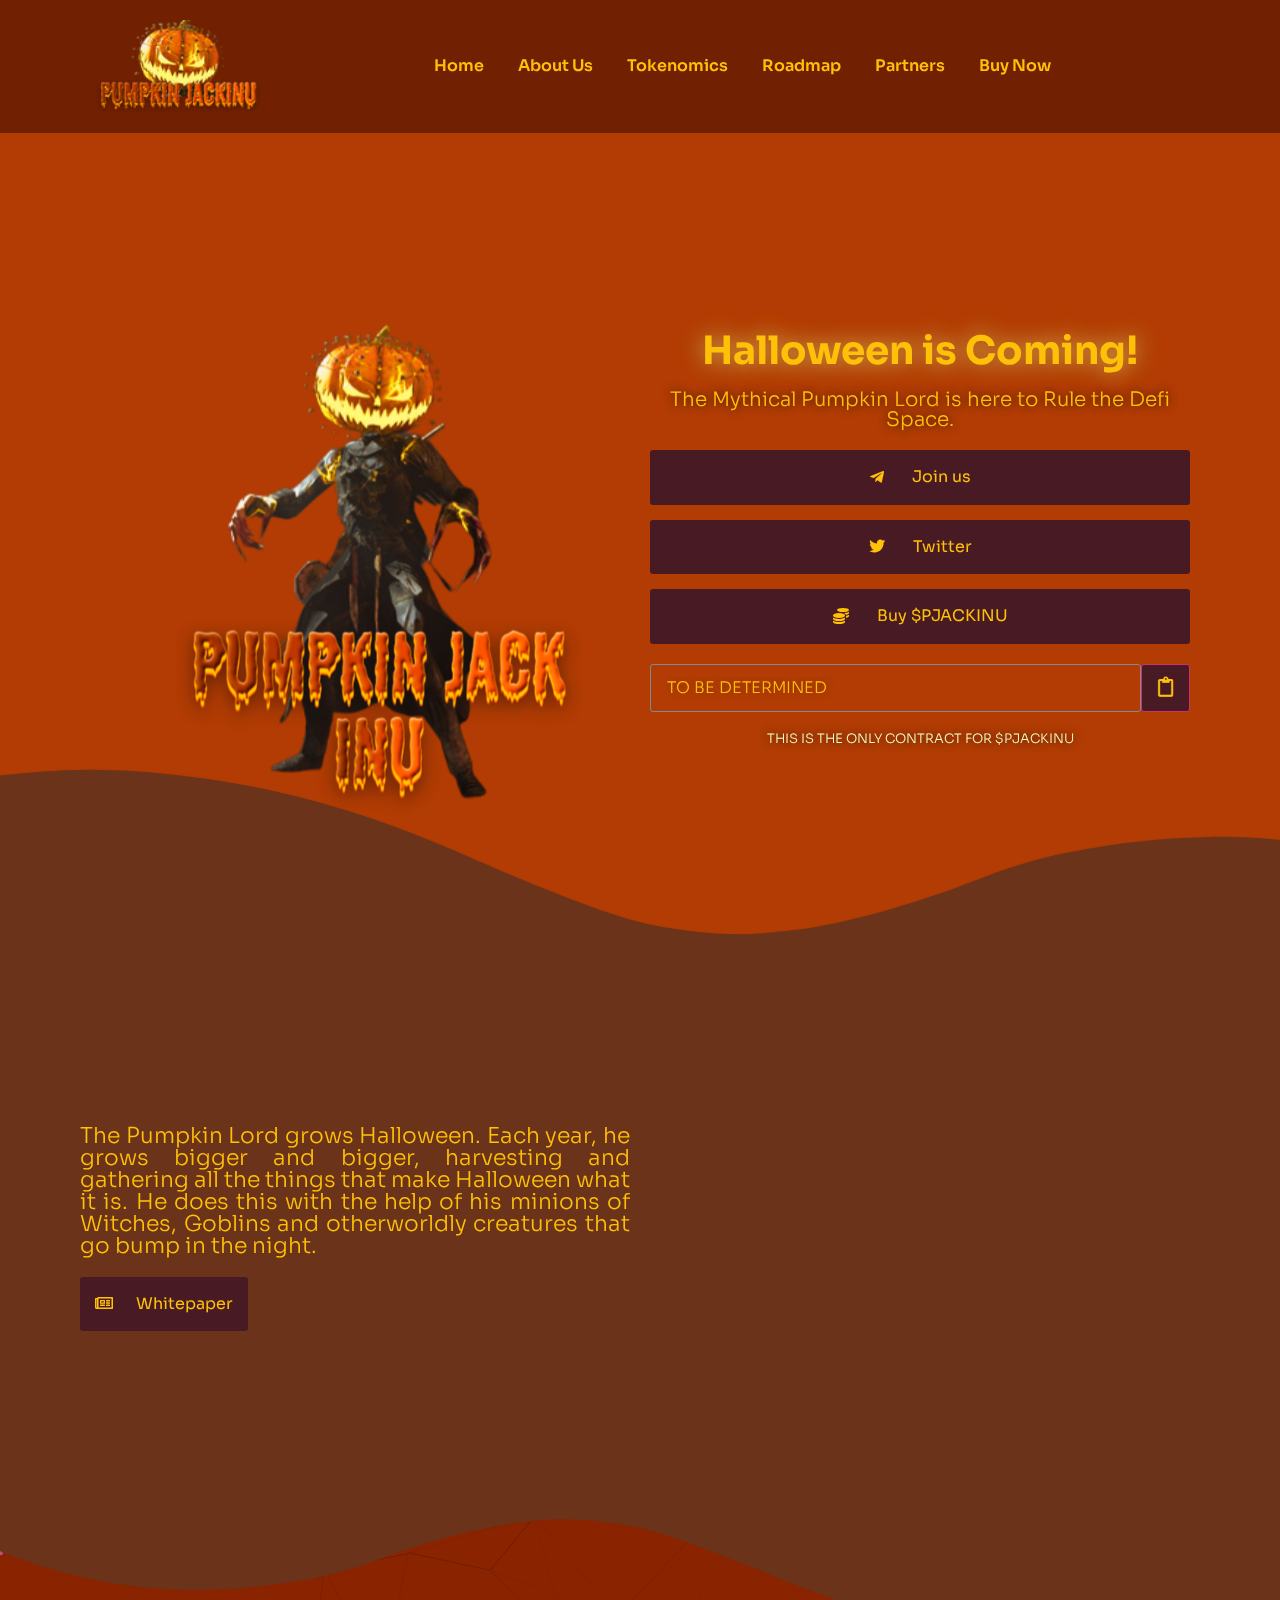
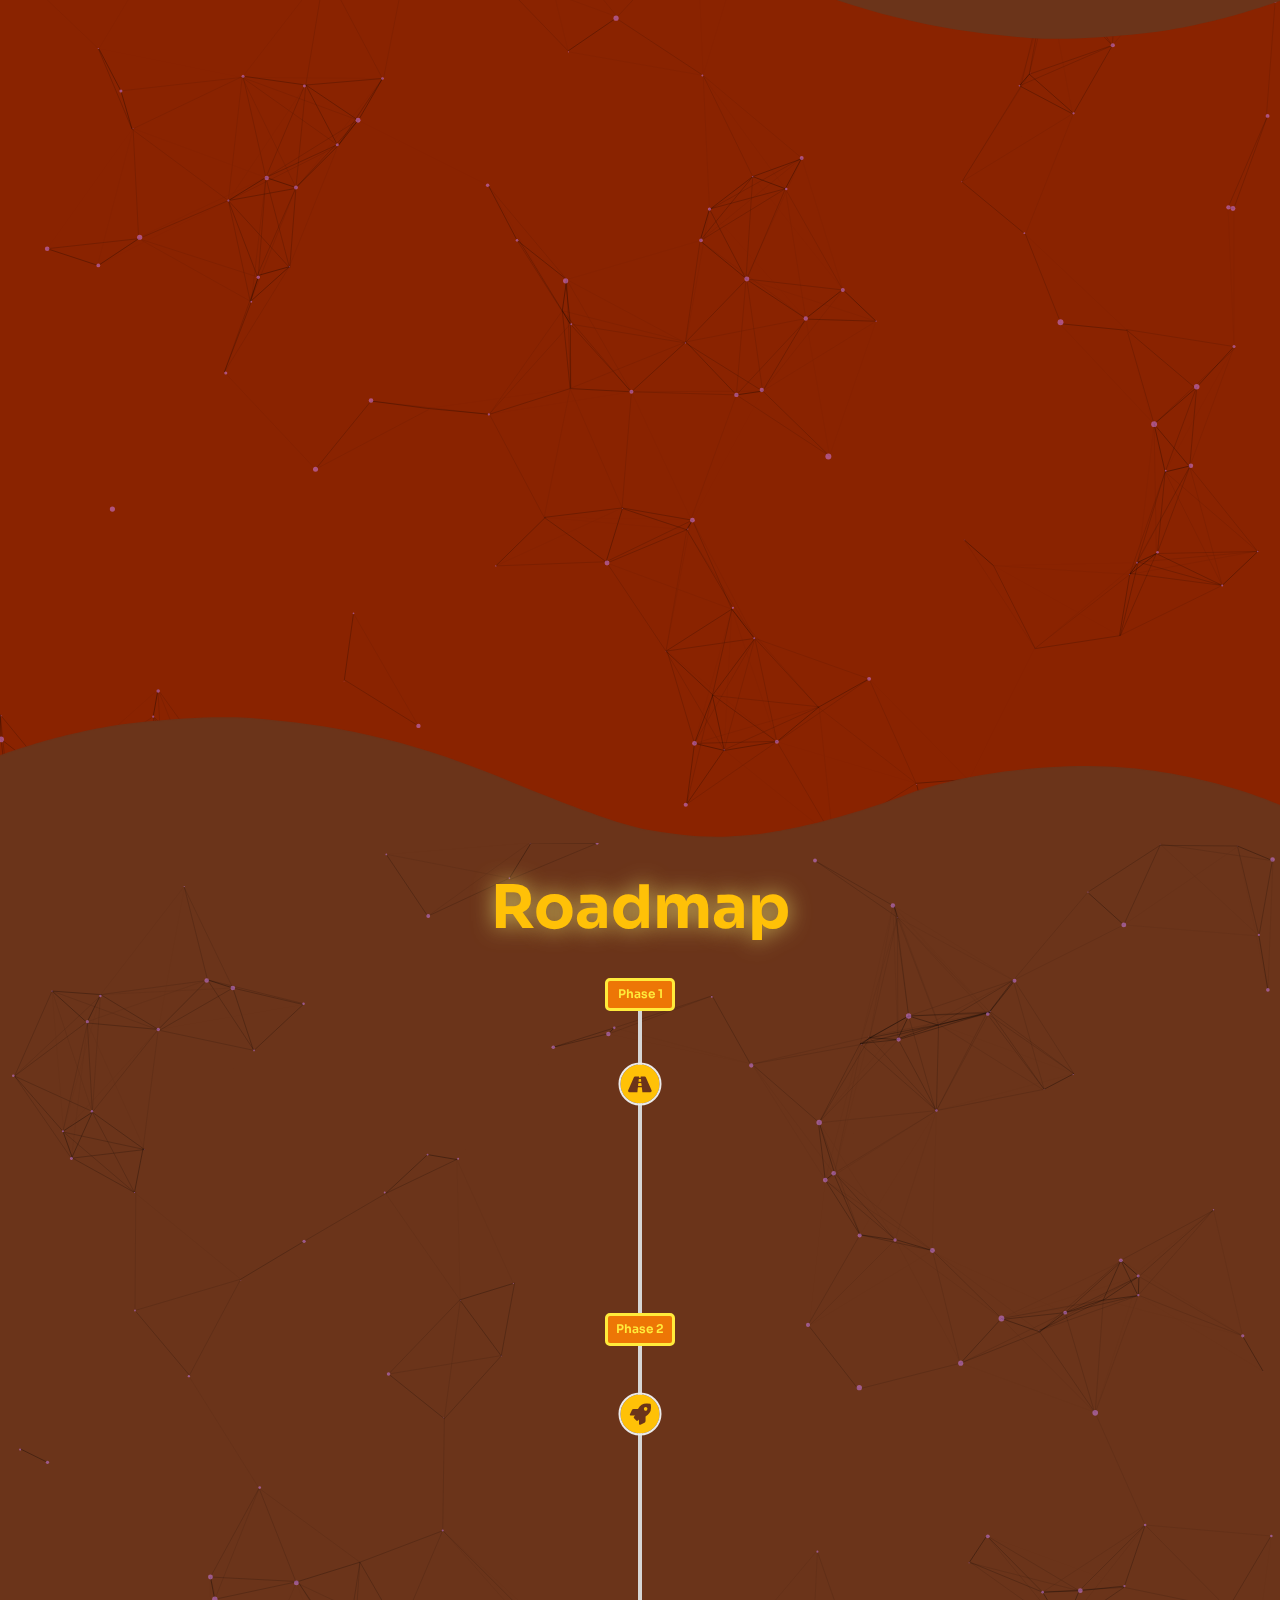
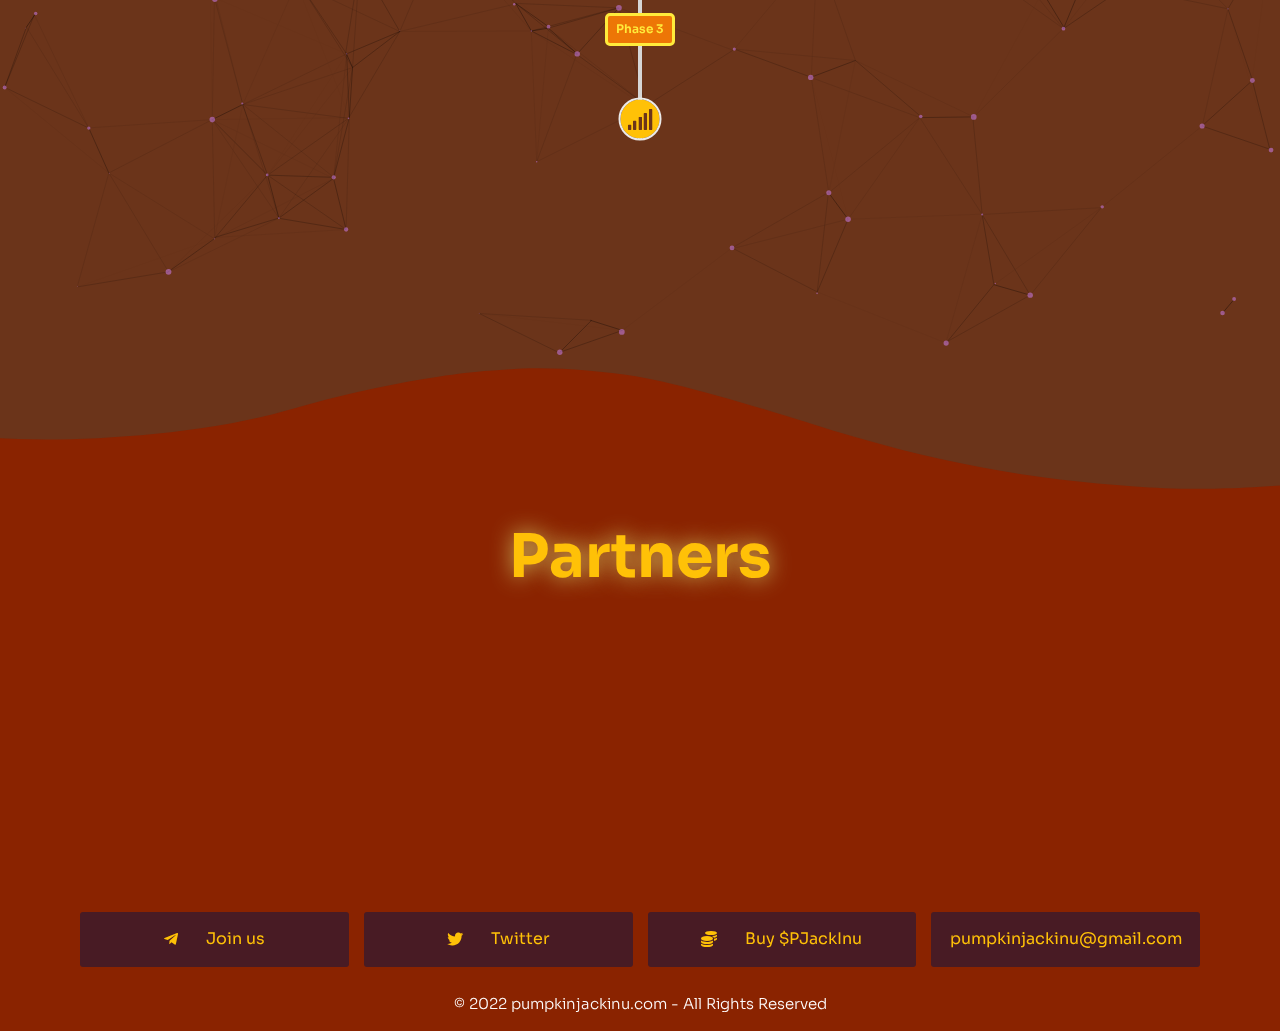
==== commit 4b8ff069: "initial commit" ====
--- a/index.html
+++ b/index.html
@@ -8,20 +8,22 @@
     <meta charset="UTF-8" />
     <meta name="viewport" content="width=device-width, initial-scale=1" />
     <link rel="profile" href="https://gmpg.org/xfn/11" />
-    <title>Only Inu &#8211; The Only Inu On The BSC Network</title>
+    <title>PumpkinJackInu &#8211; The Mythical Ruler On The BSC Network</title>
     <meta name="robots" content="max-image-preview:large" />
     <link rel="dns-prefetch" href="index.html" />
     <link rel="dns-prefetch" href="http://s.w.org/" />
+	<link  rel="shortcut icon" href="wp-content/uploads/2022/10/logo2.png">
+	<meta name="description" content="The Mythical Ruler On The BSC Network.">
     <link
       rel="alternate"
       type="application/rss+xml"
-      title="Only Inu &raquo; Feed"
+      title="PumpkinJackInu&raquo; Feed"
       href="feed/index.html"
     />
     <link
       rel="alternate"
       type="application/rss+xml"
-      title="Only Inu &raquo; Comments Feed"
+      title="PumpkinJackInu&raquo; Comments Feed"
       href="comments/feed/index.html"
     />
     <script>
@@ -2040,7 +2042,7 @@
                 sizes="(max-width: 512px) 100vw, 512px"
             /></a>
           </div>
-          <p class="site-description hide">The Only Inu On The BSC Network</p>
+          <p class="site-description hide">The PumpkinJackInuOn The BSC Network</p>
         </div>
 
         <div class="copyright show">
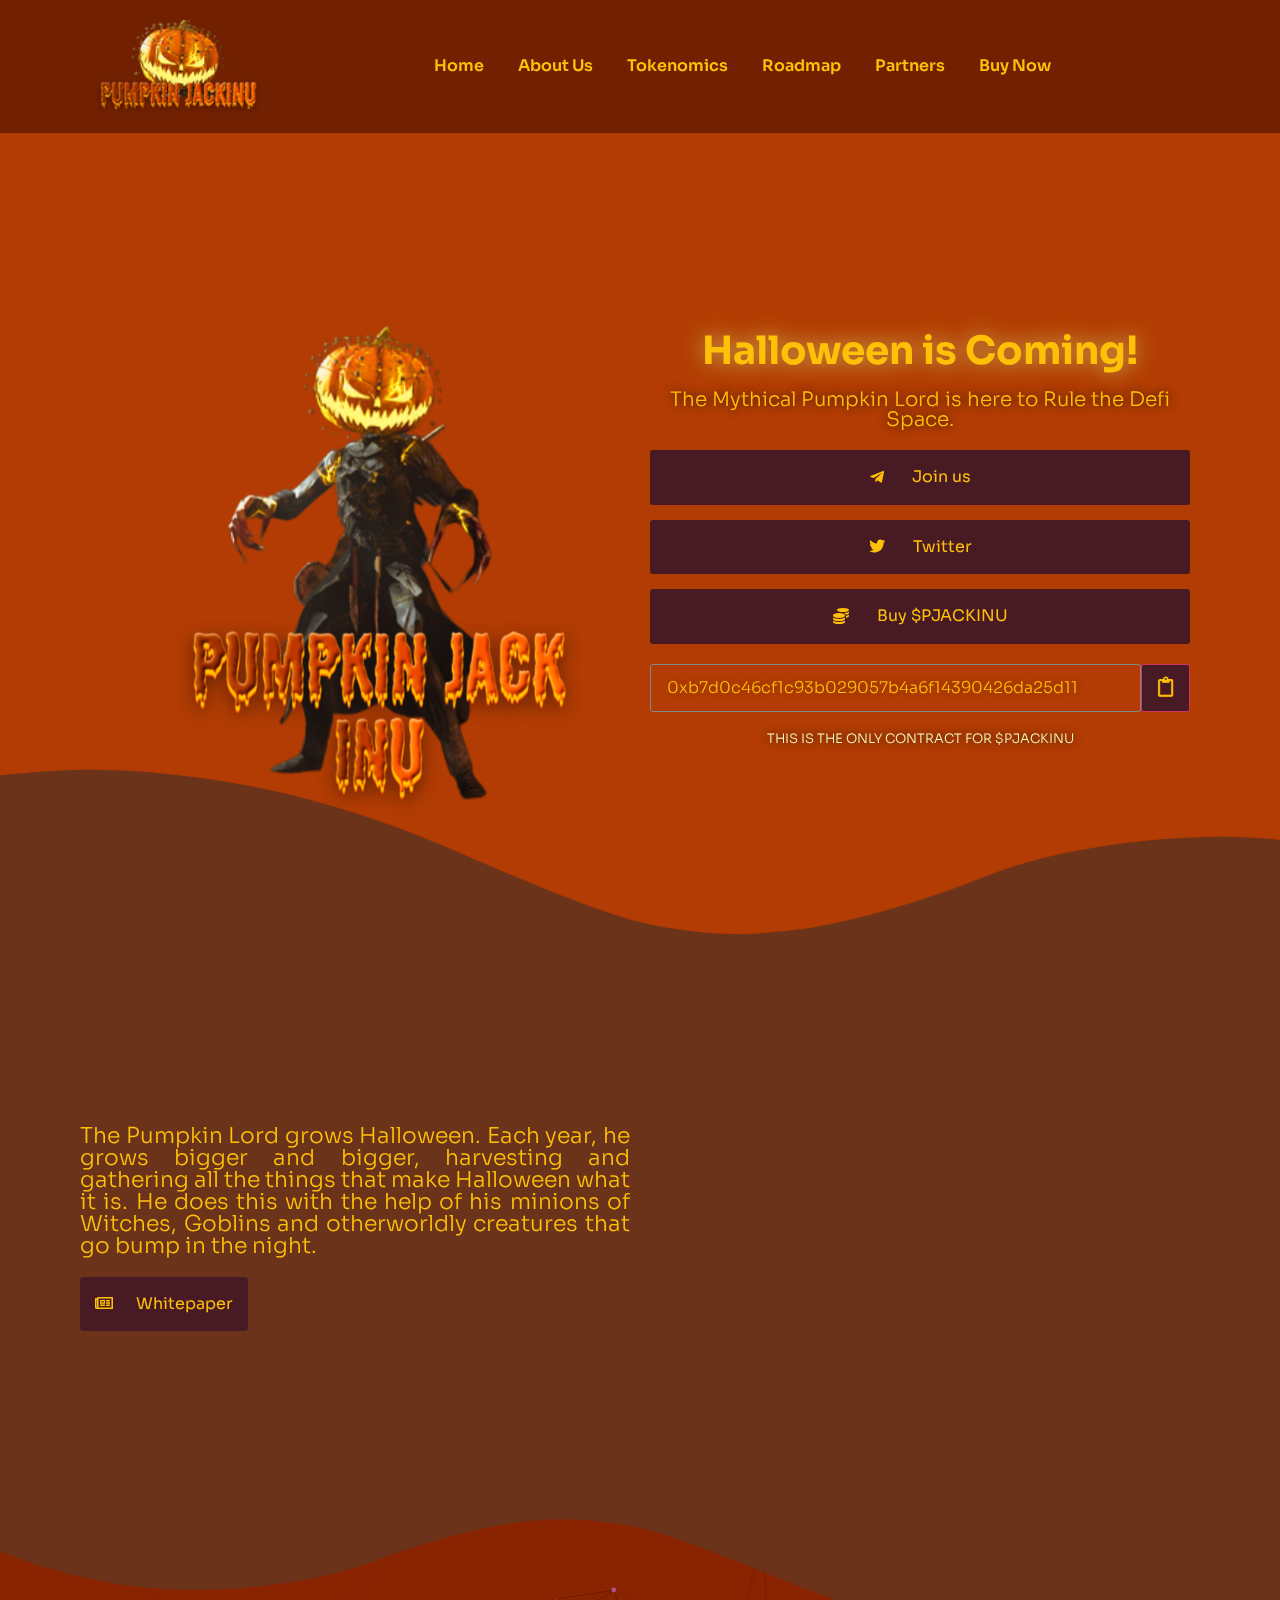
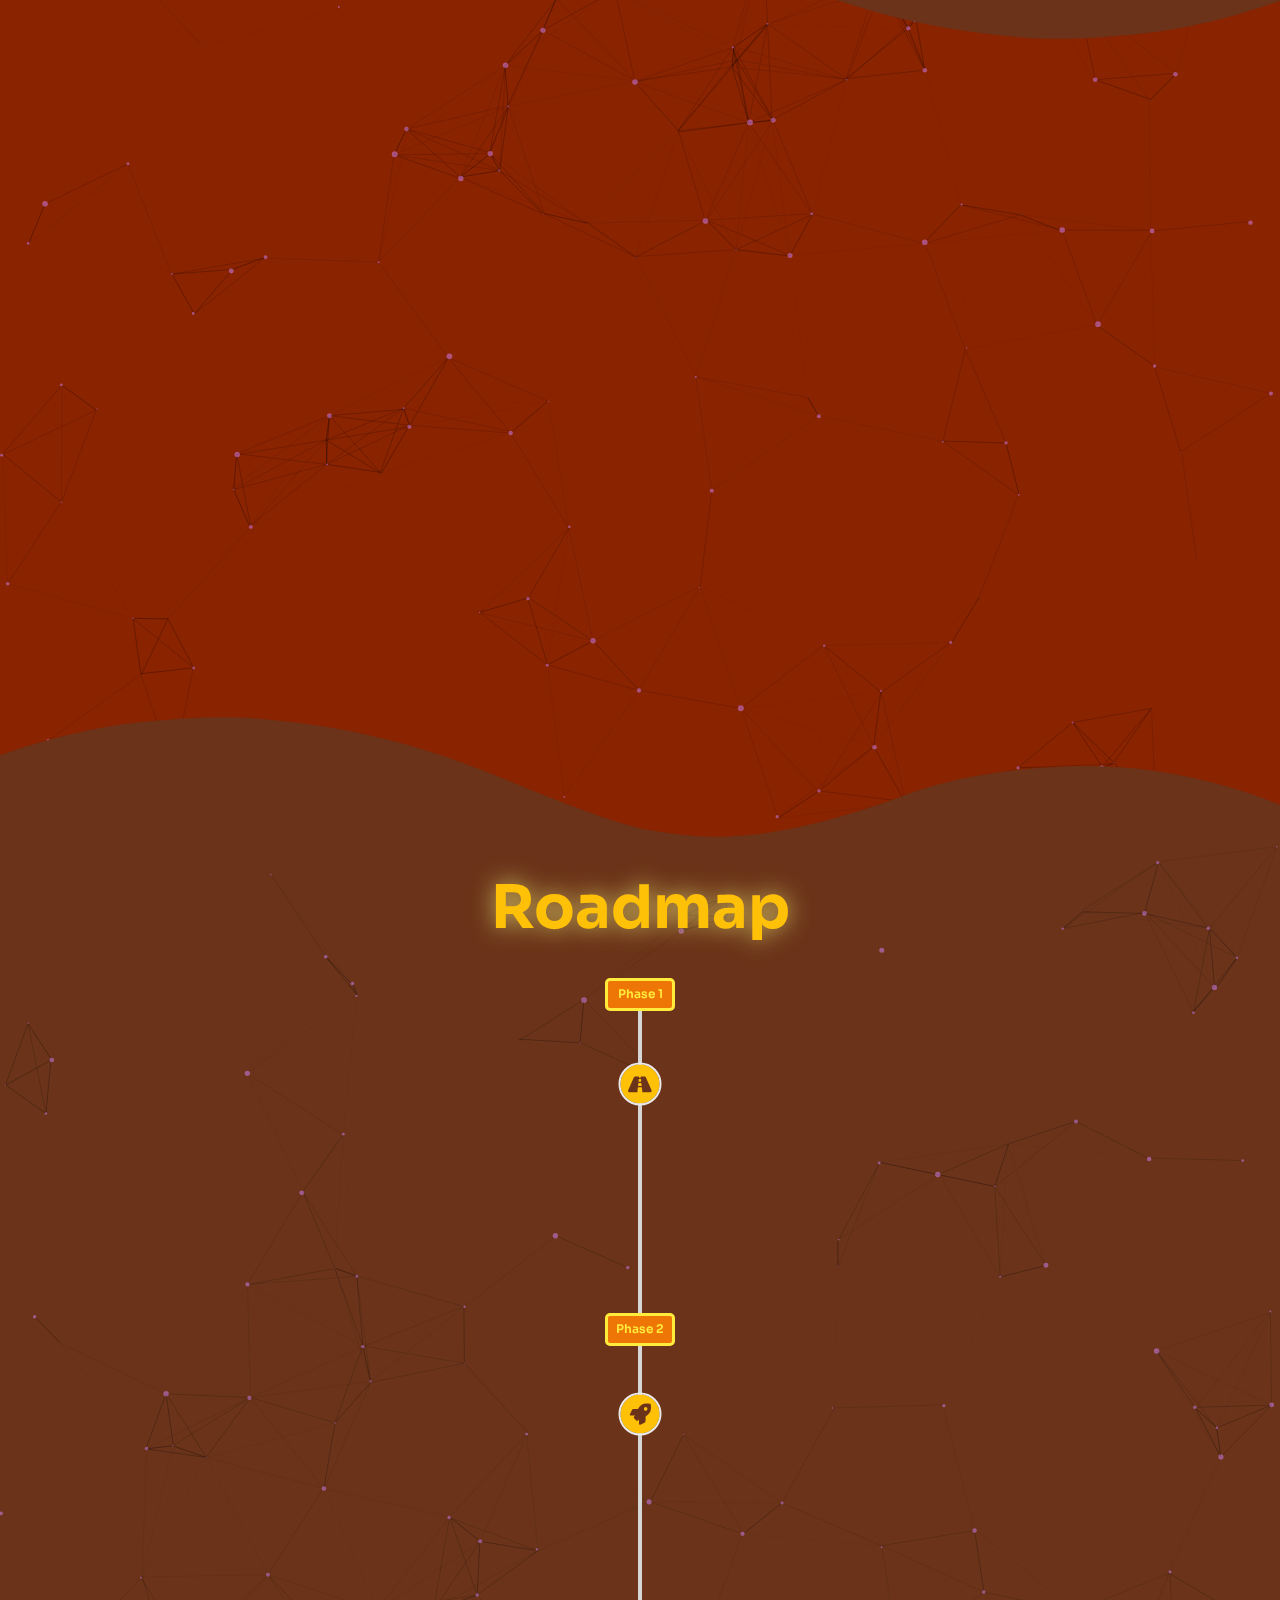
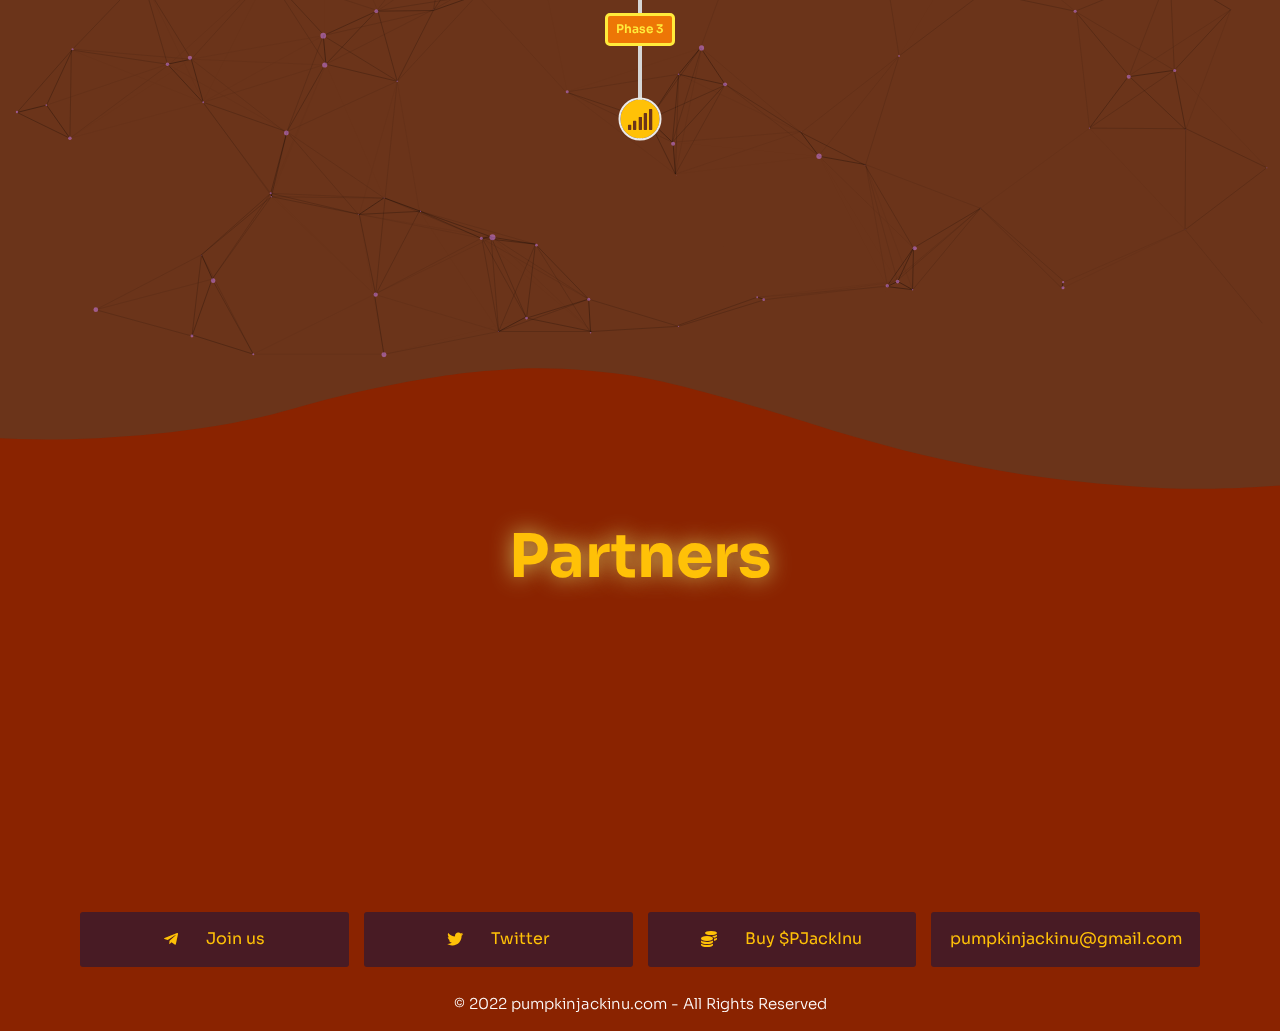
==== commit bddd1c7b: "Update index.html" ====
--- a/index.html
+++ b/index.html
@@ -997,7 +997,7 @@
                                   id="e-clipboard-value-beb1643-28"
                                   readonly=""
                                   type="text"
-                                  value="TO BE DETERMINED"
+                                  value="0xb7d0c46cf1c93b029057b4a6f14390426da25d11"
                                 />
                                 <div
                                   class="e-input-group-append elementor-field-type-submit"
